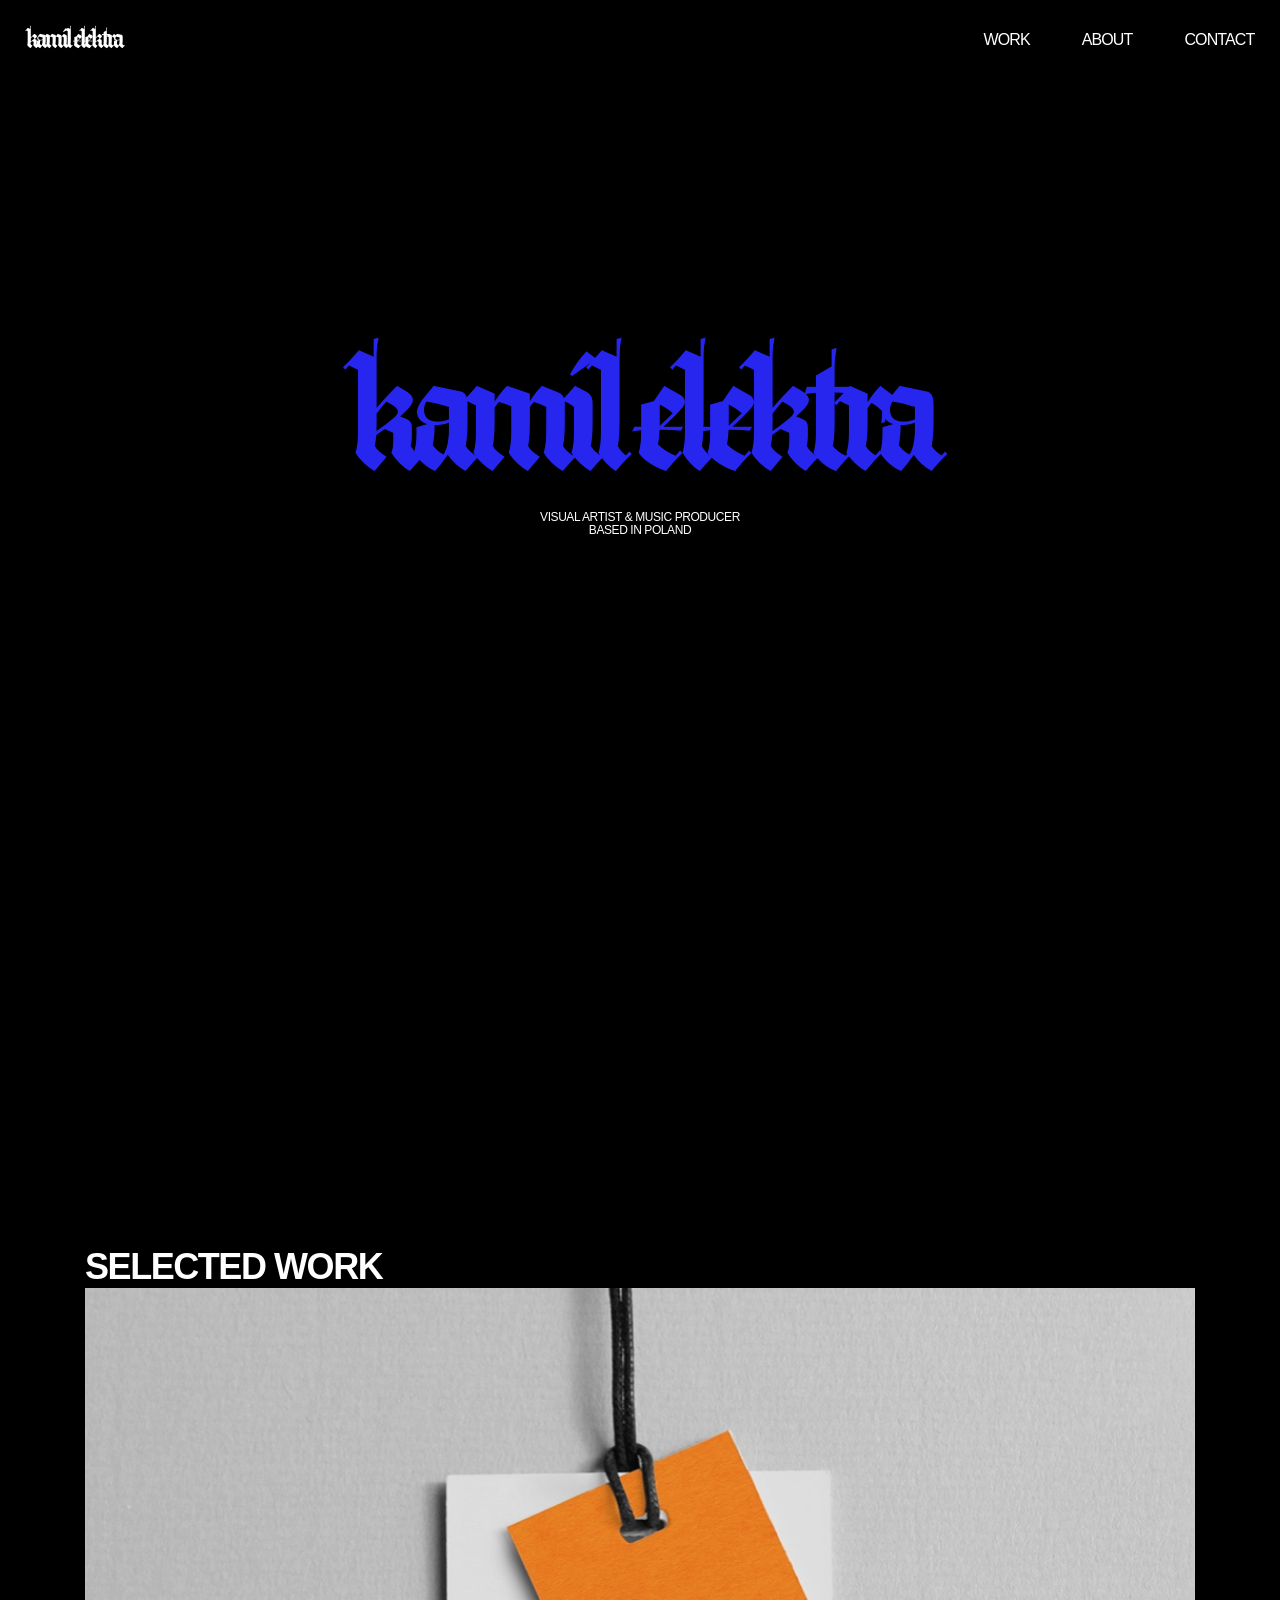
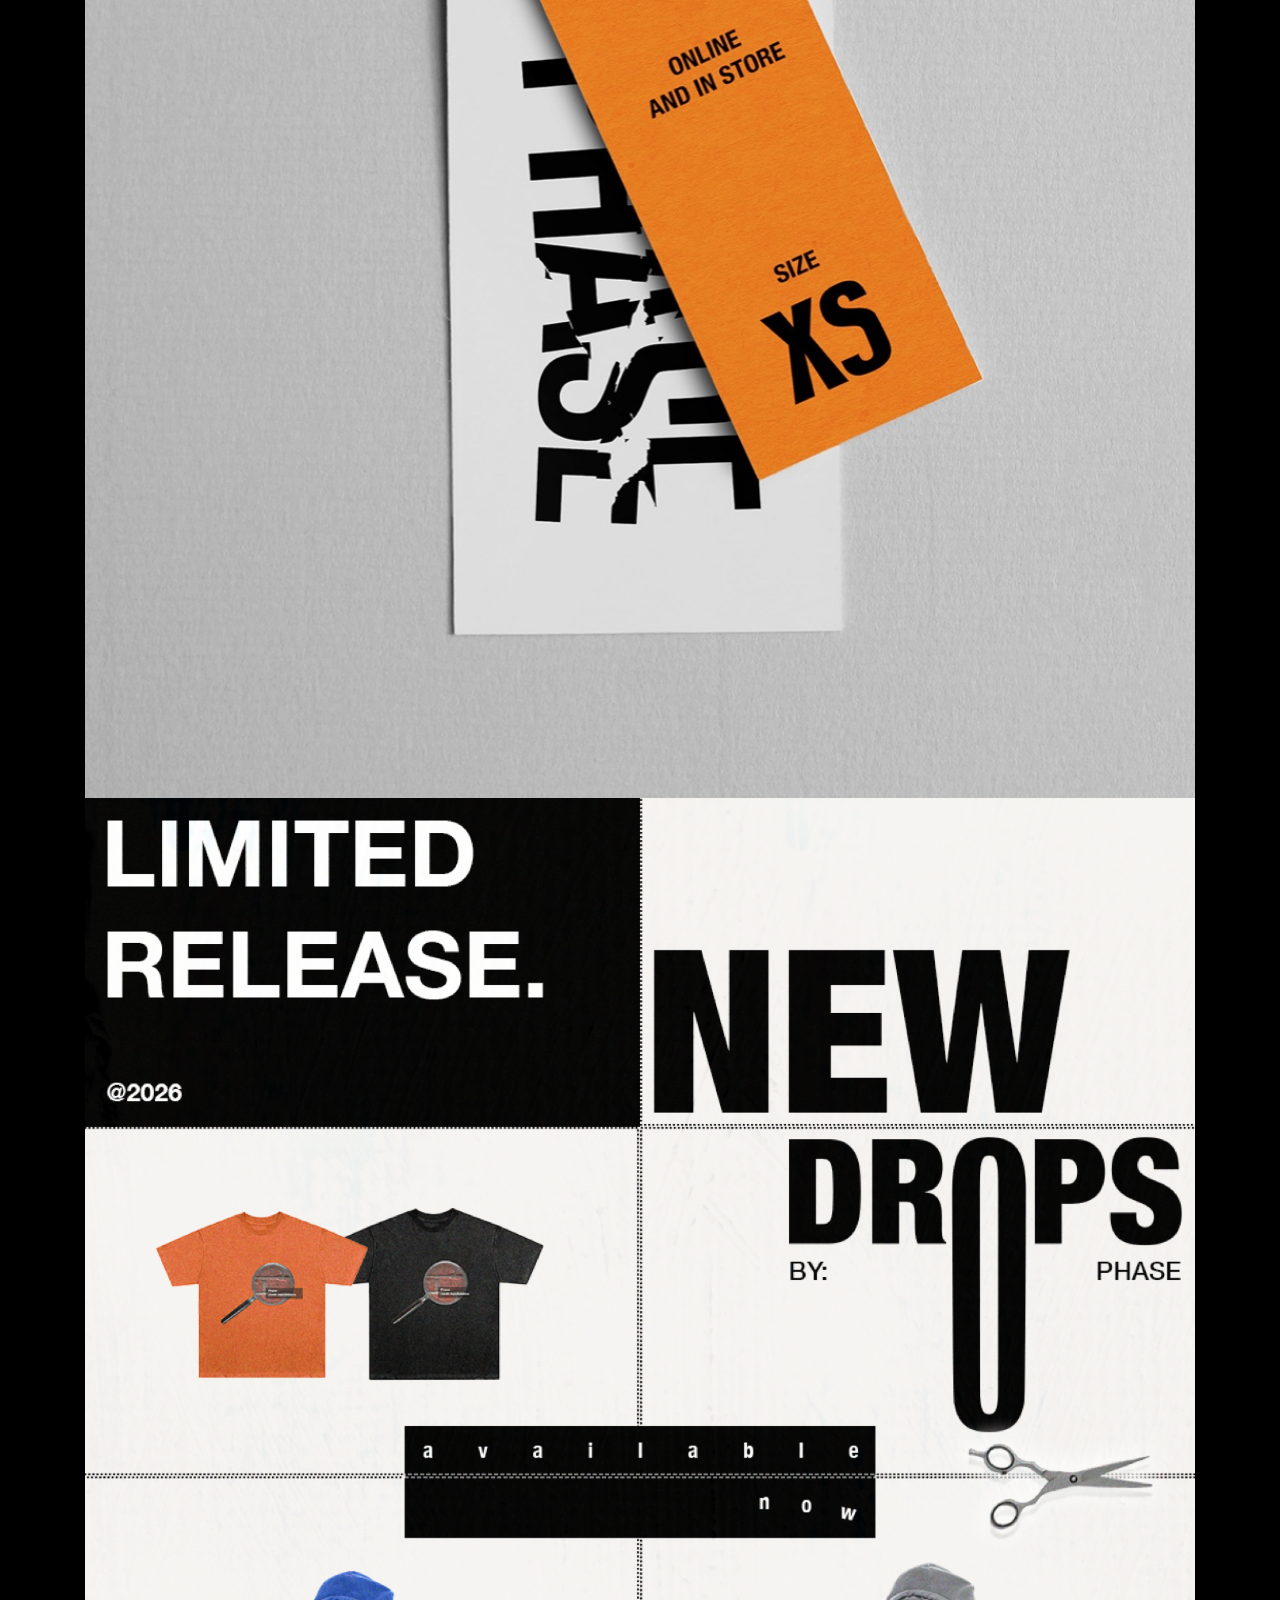
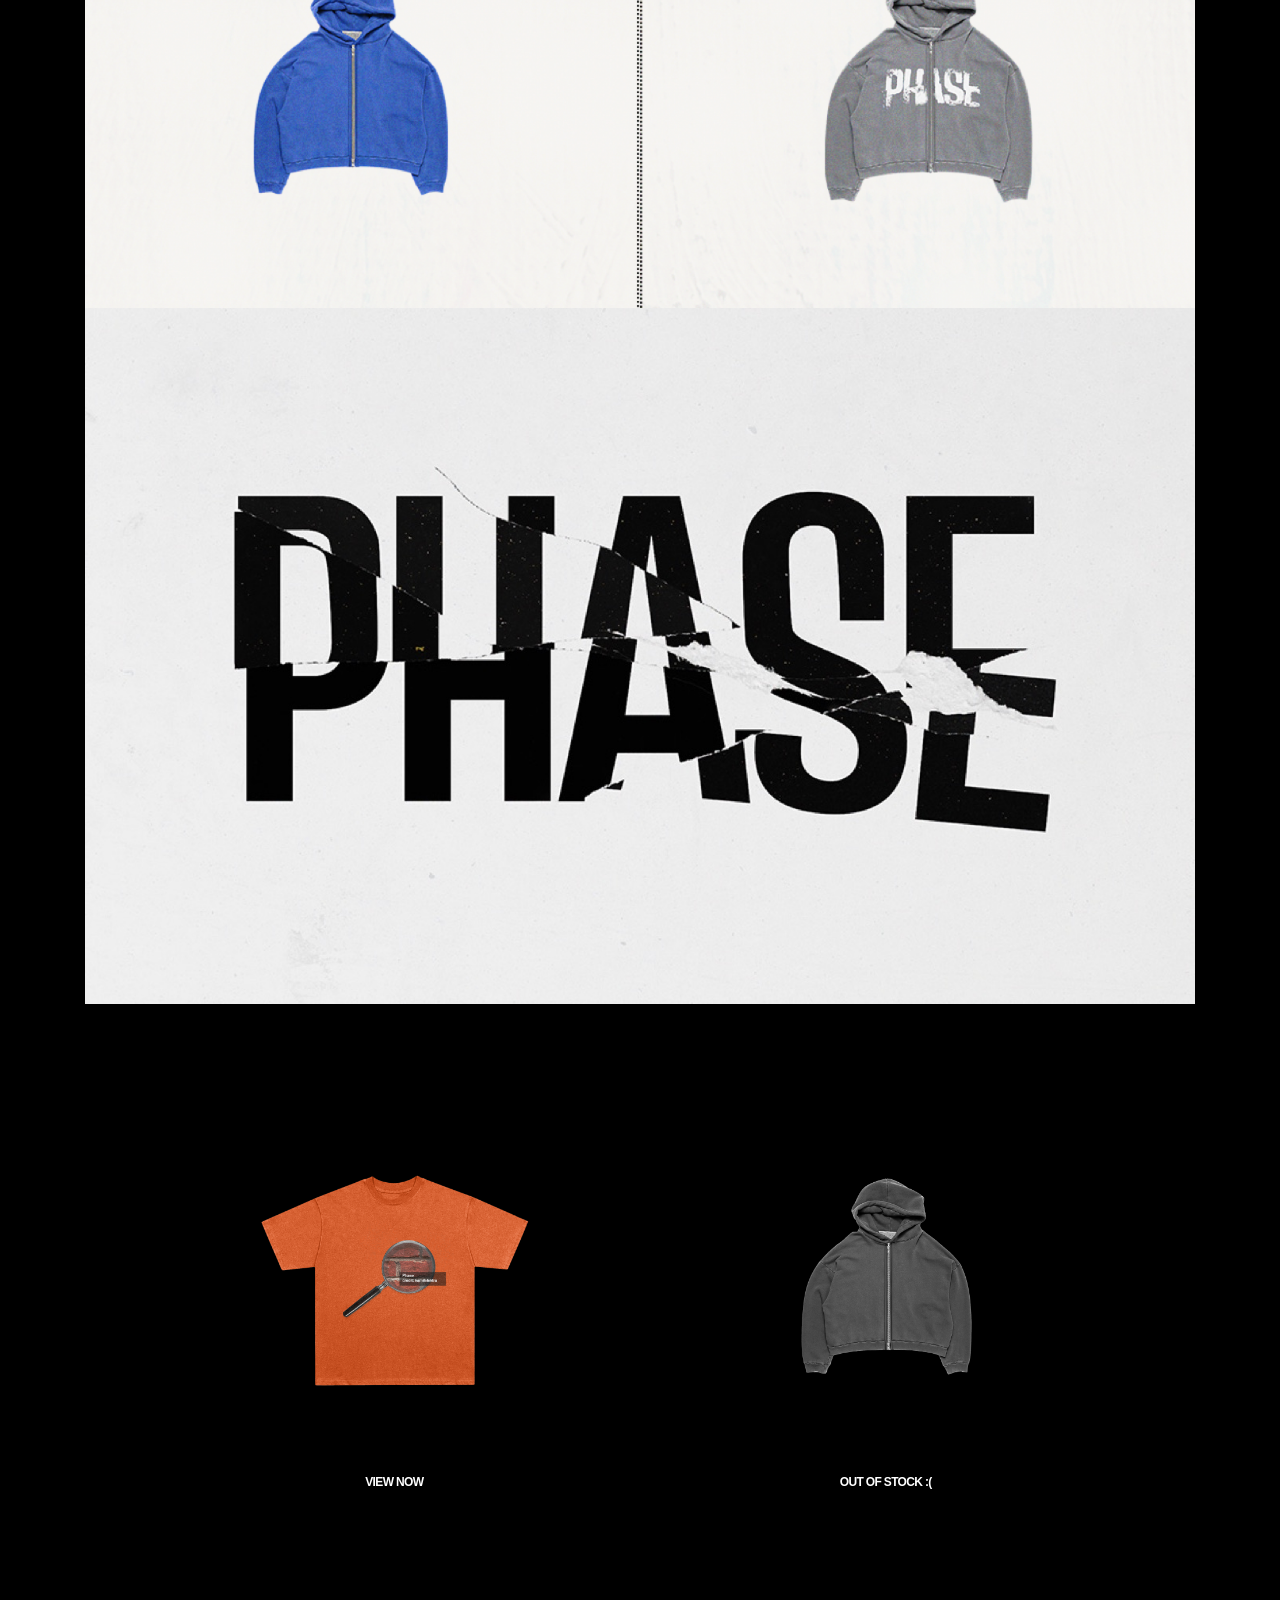
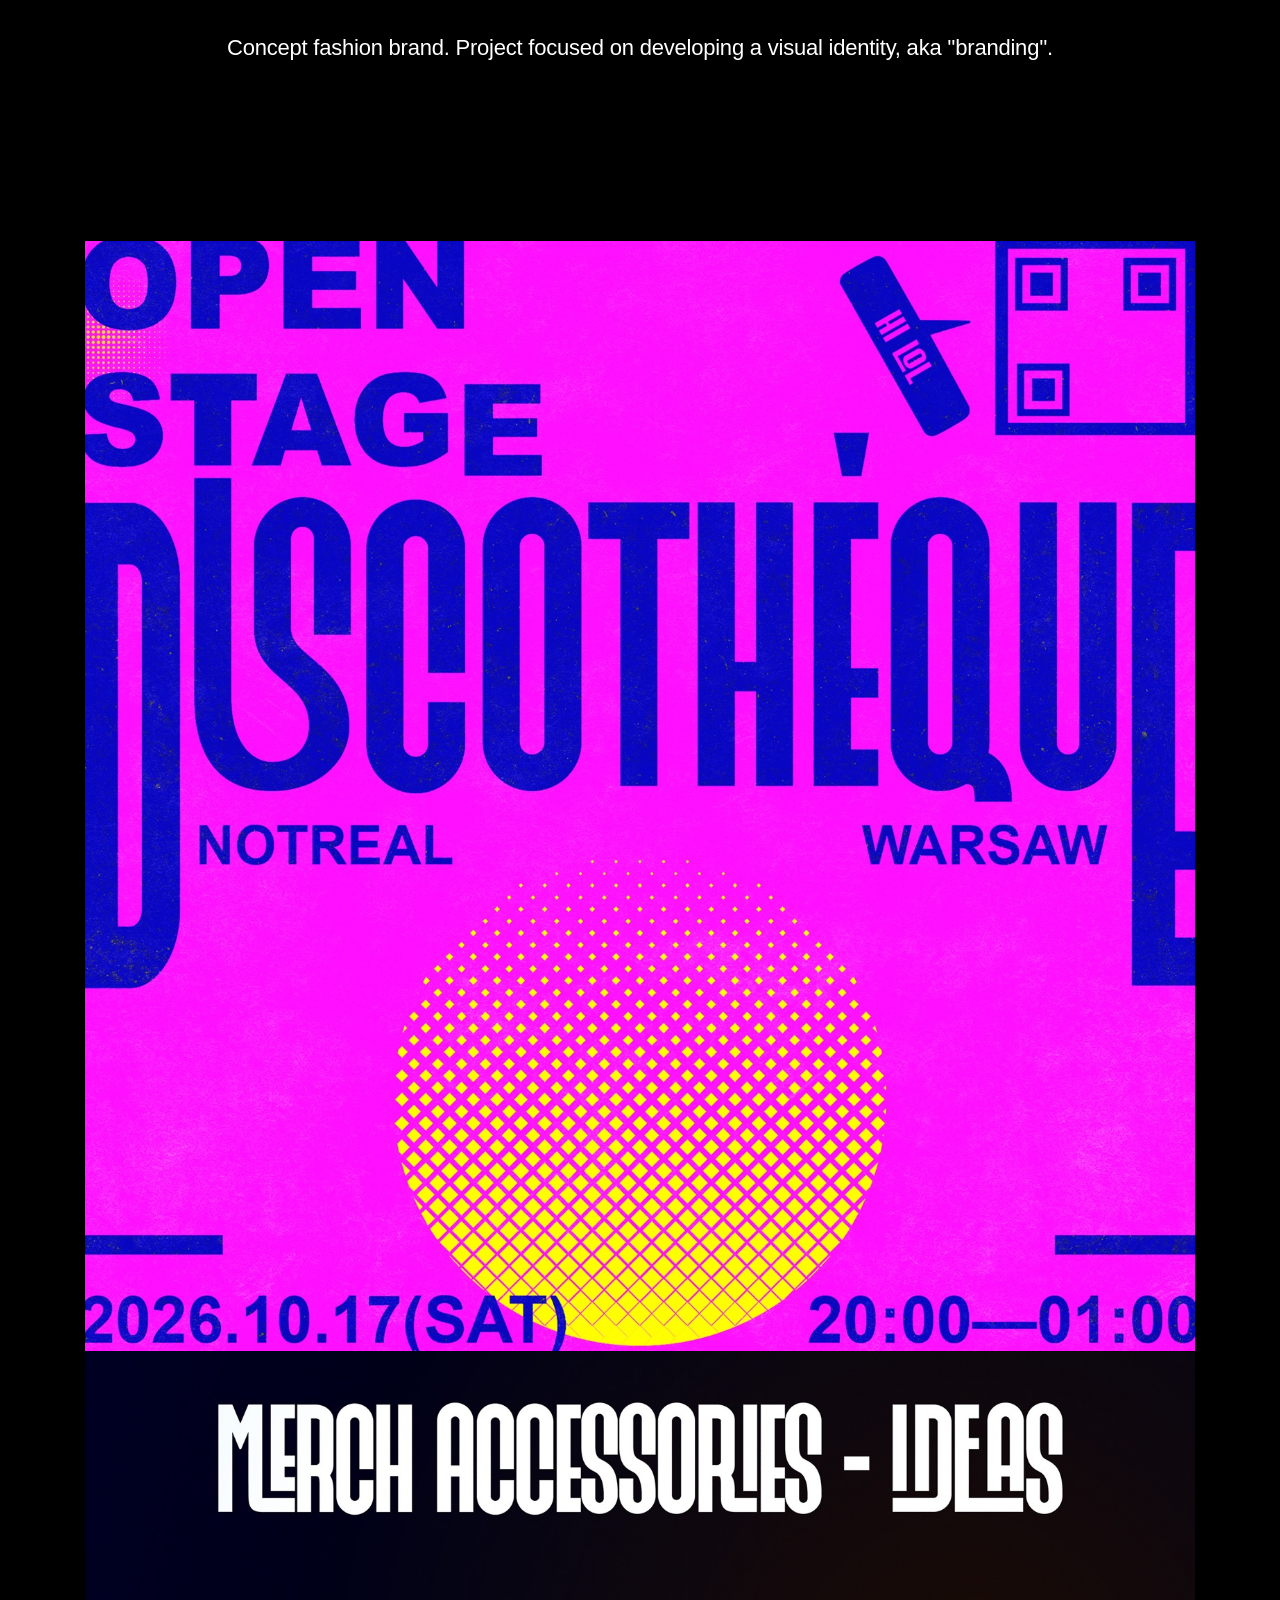
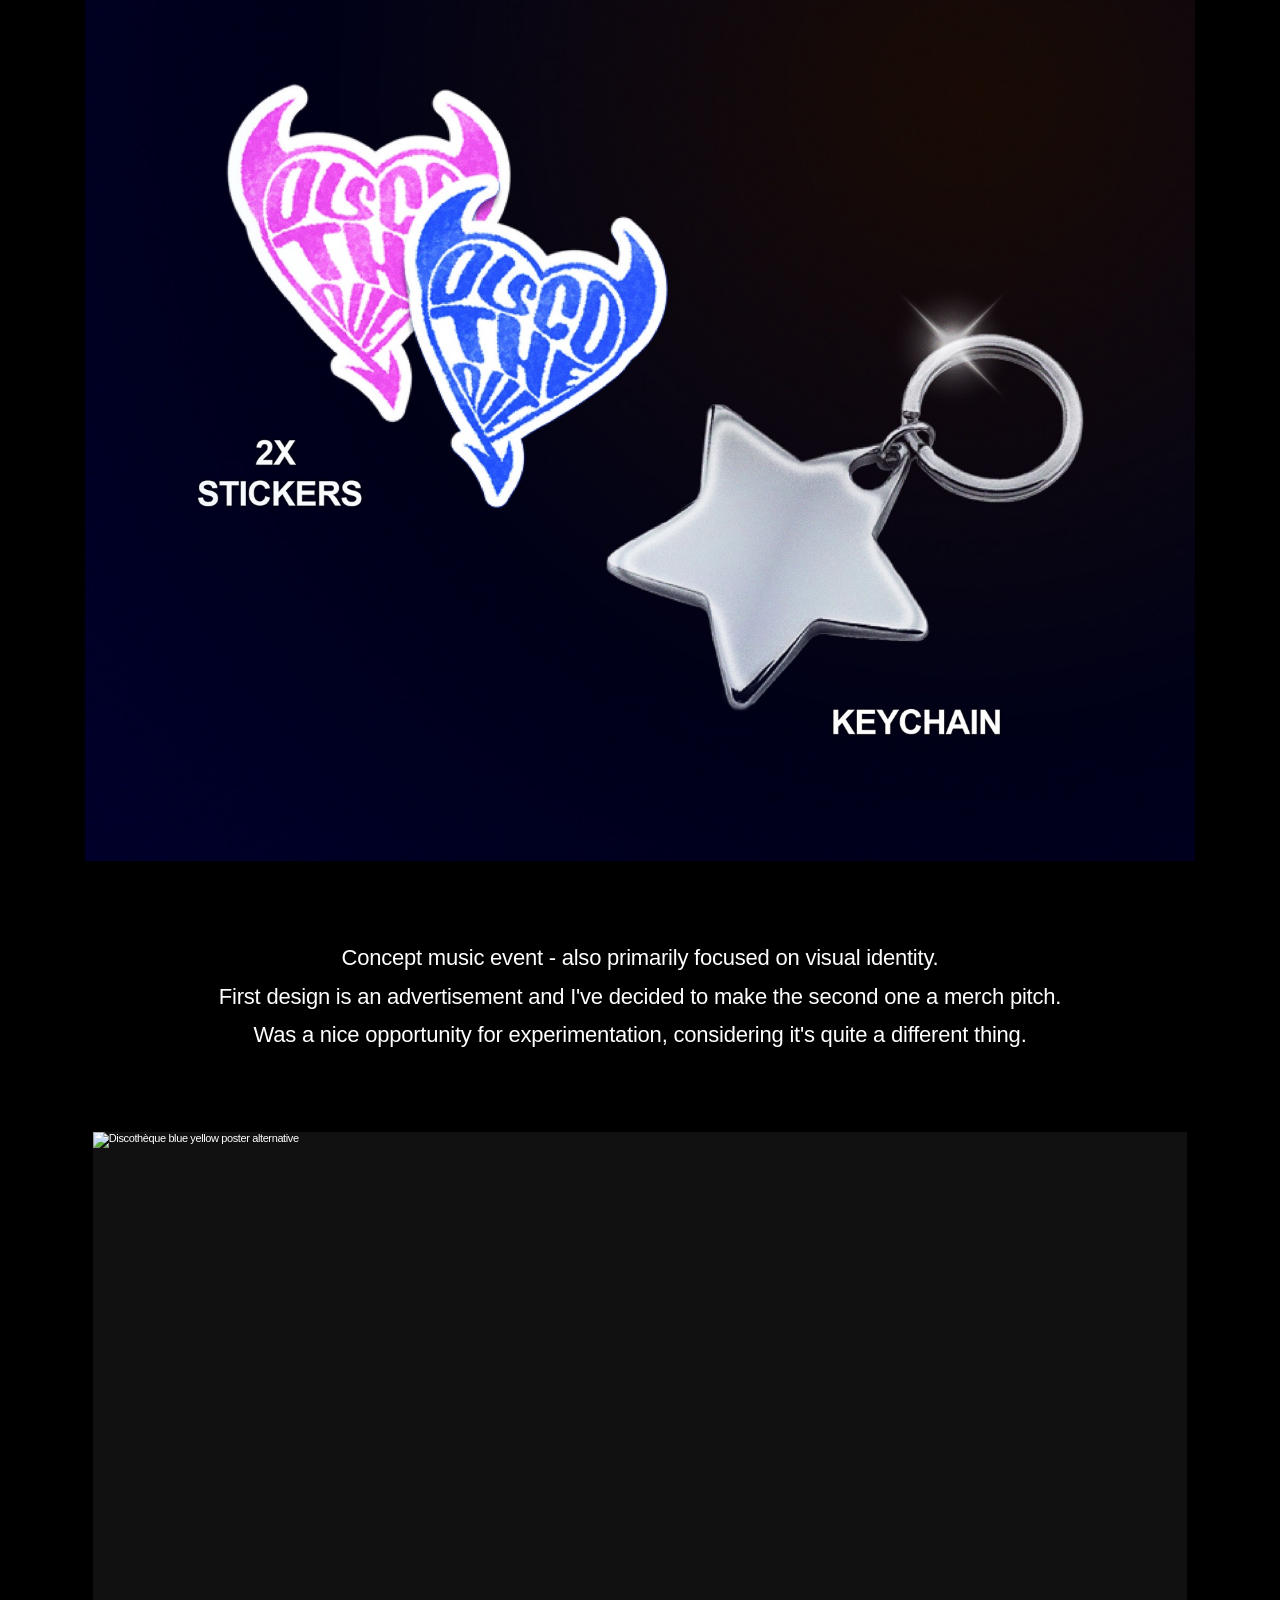
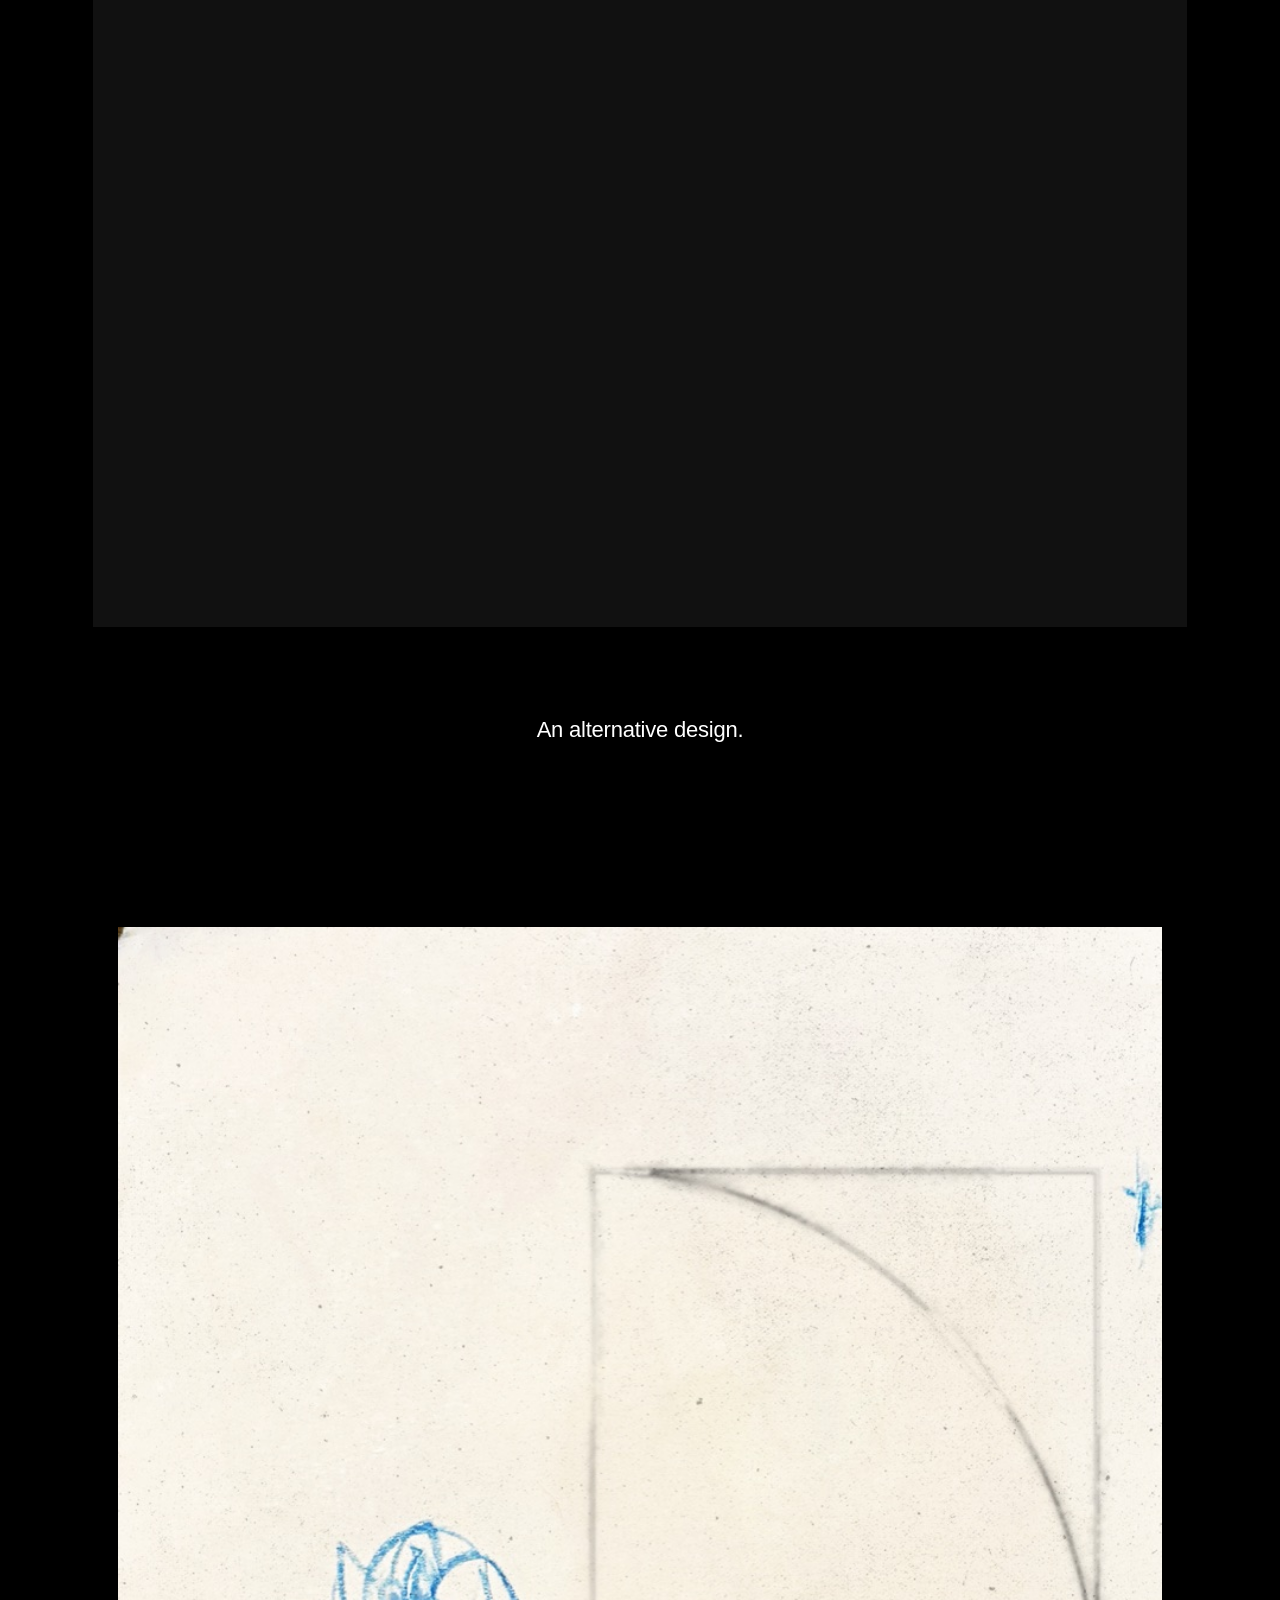
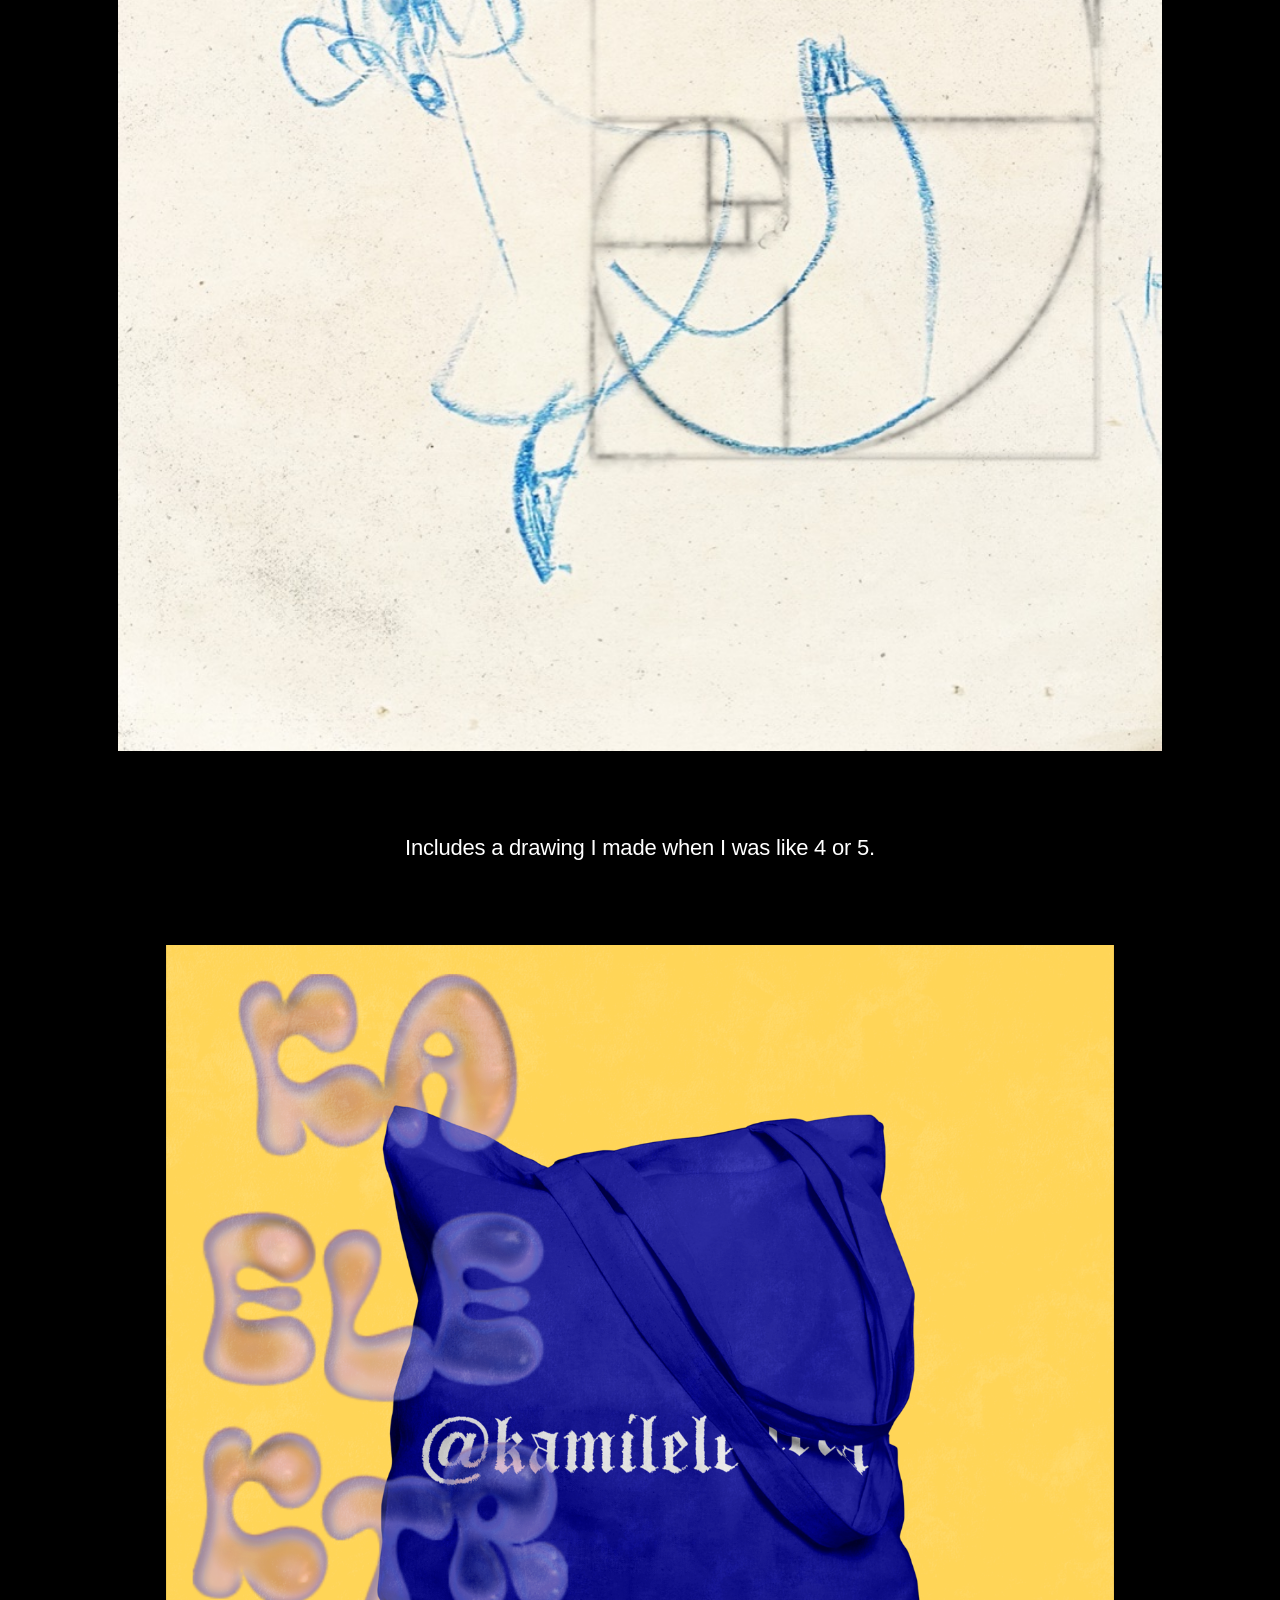
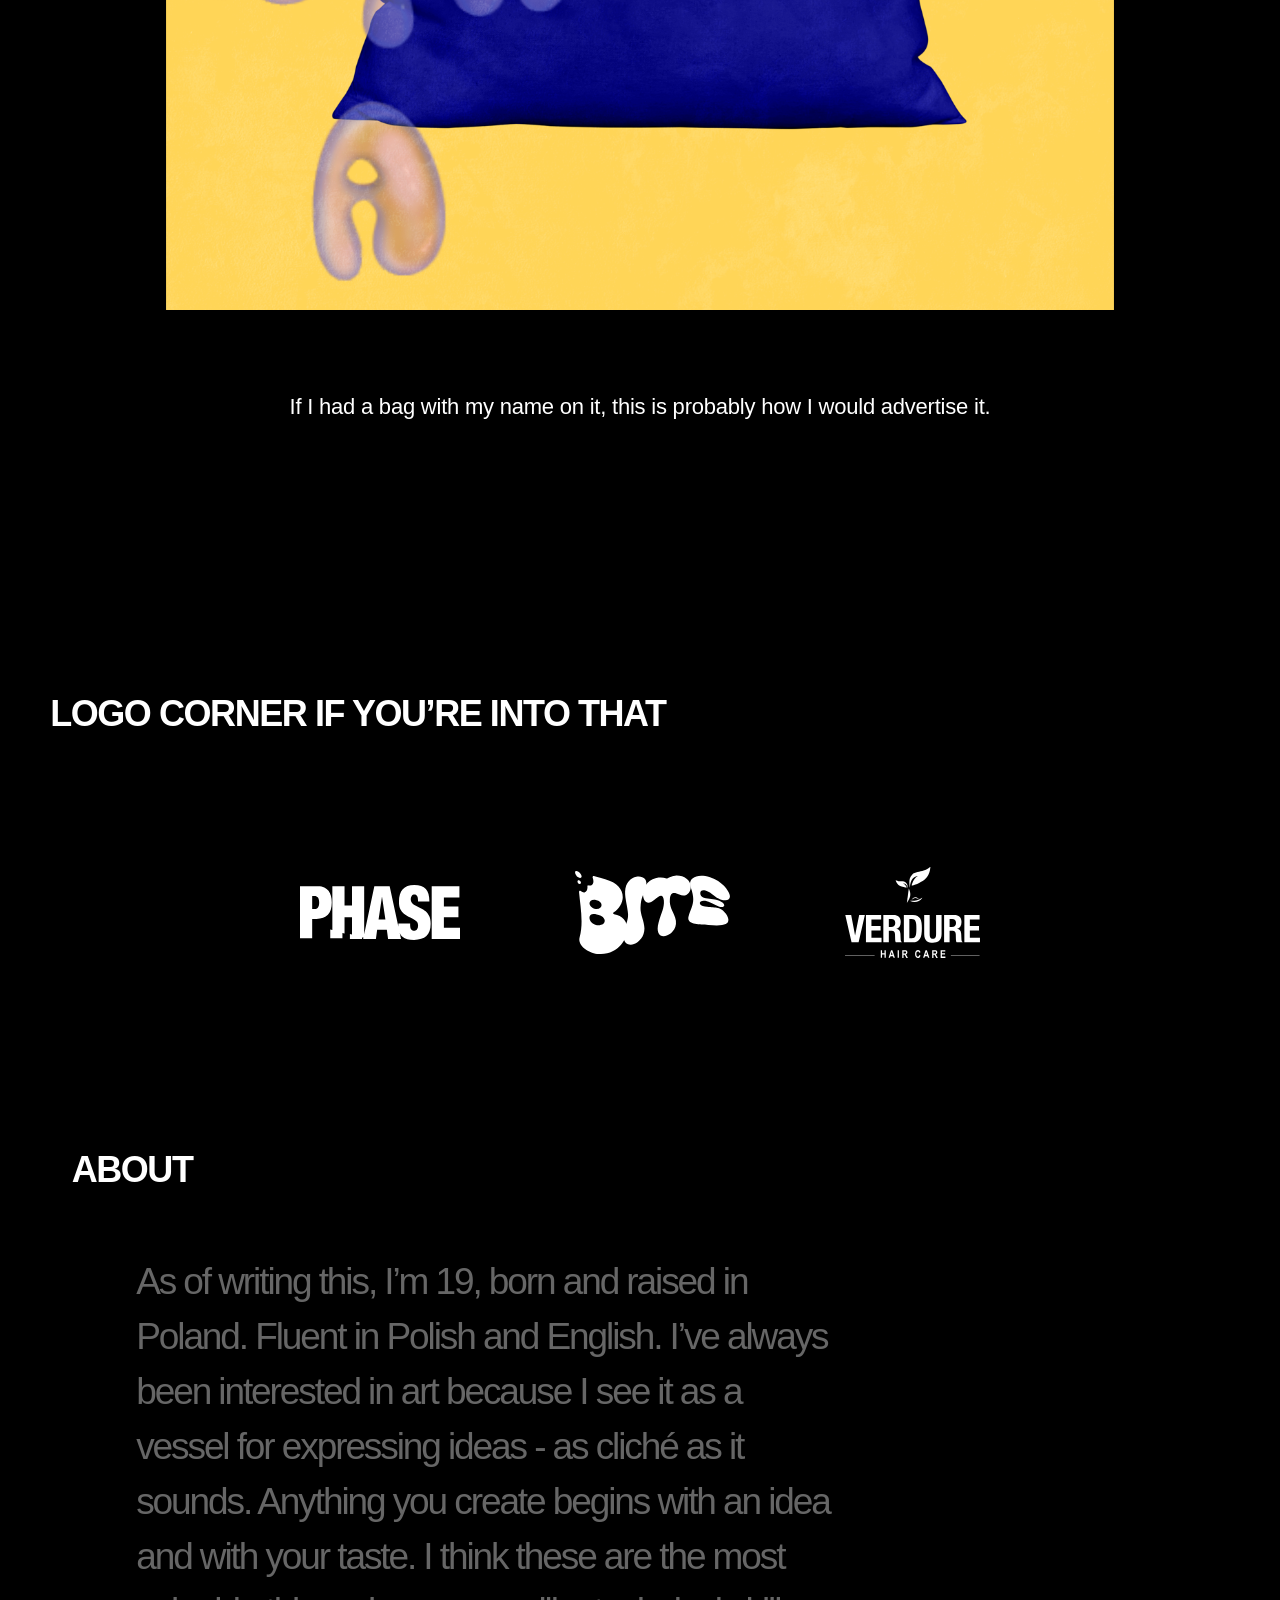
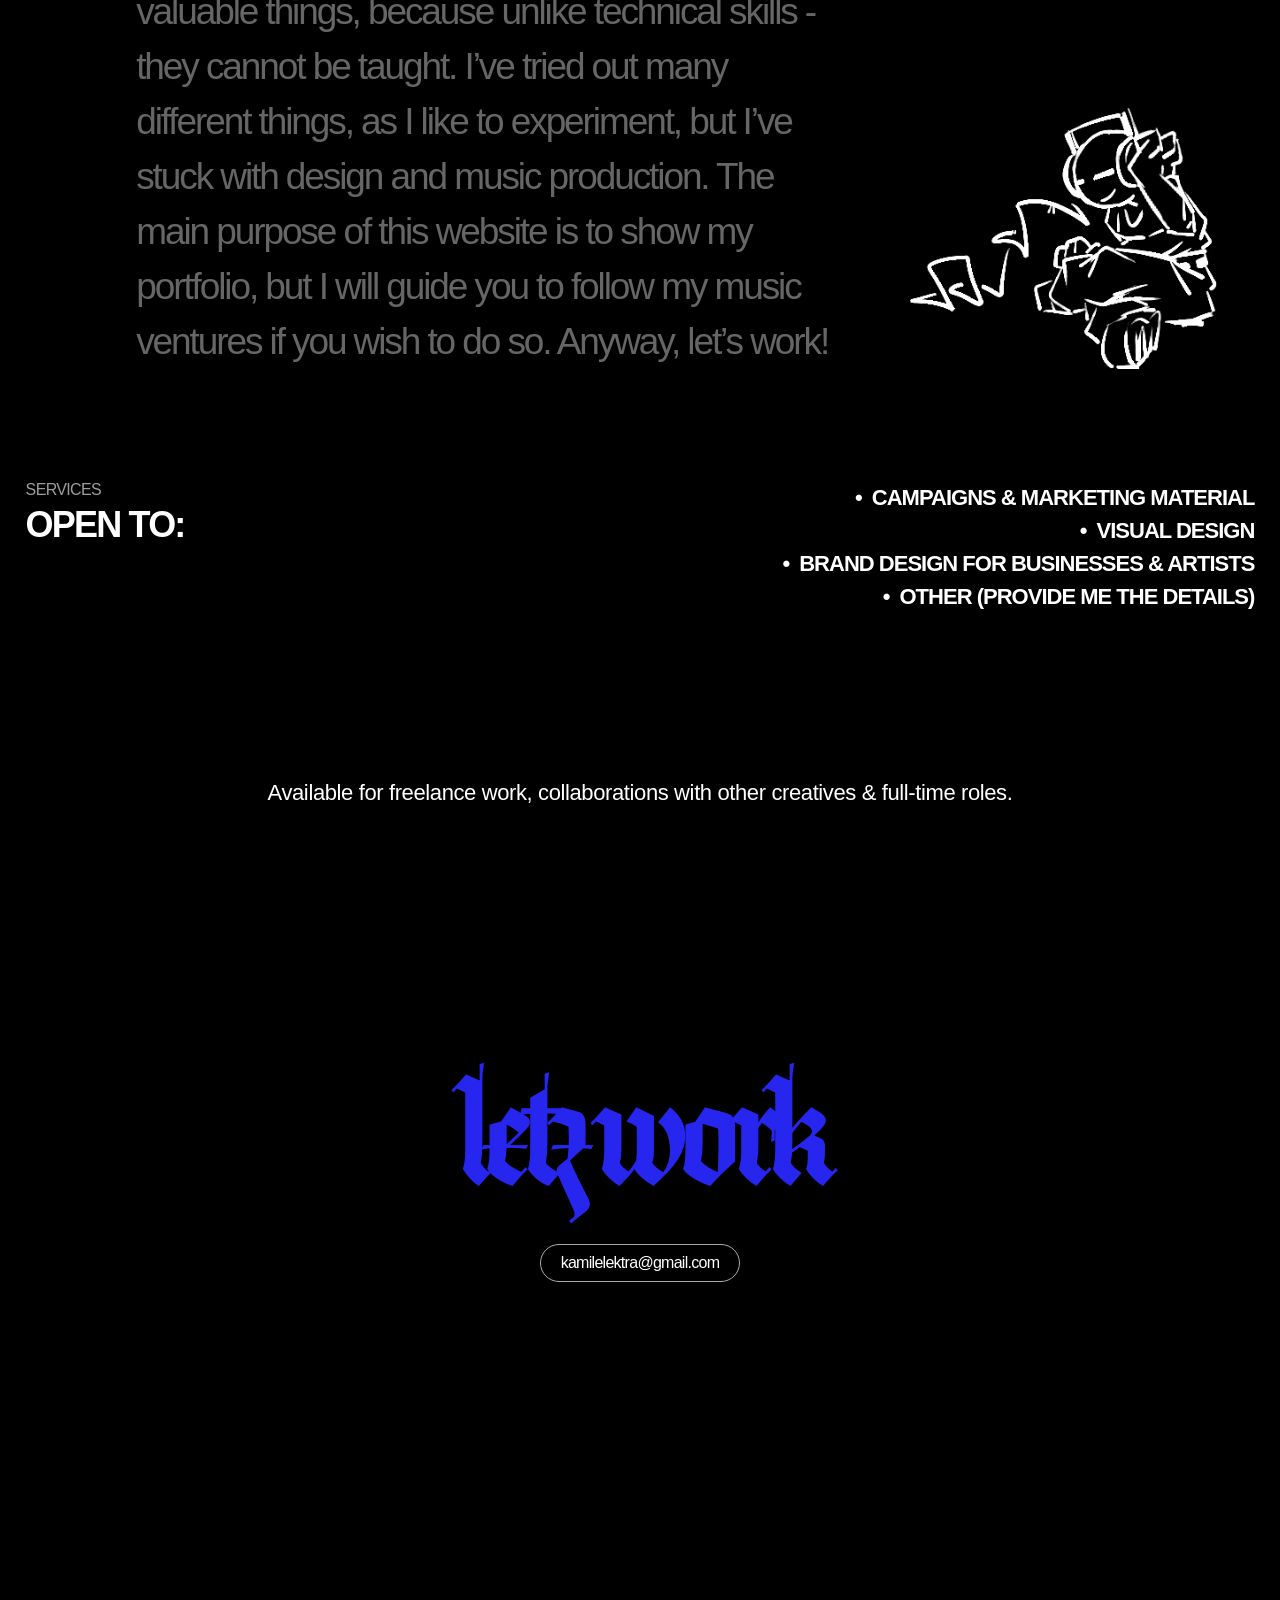
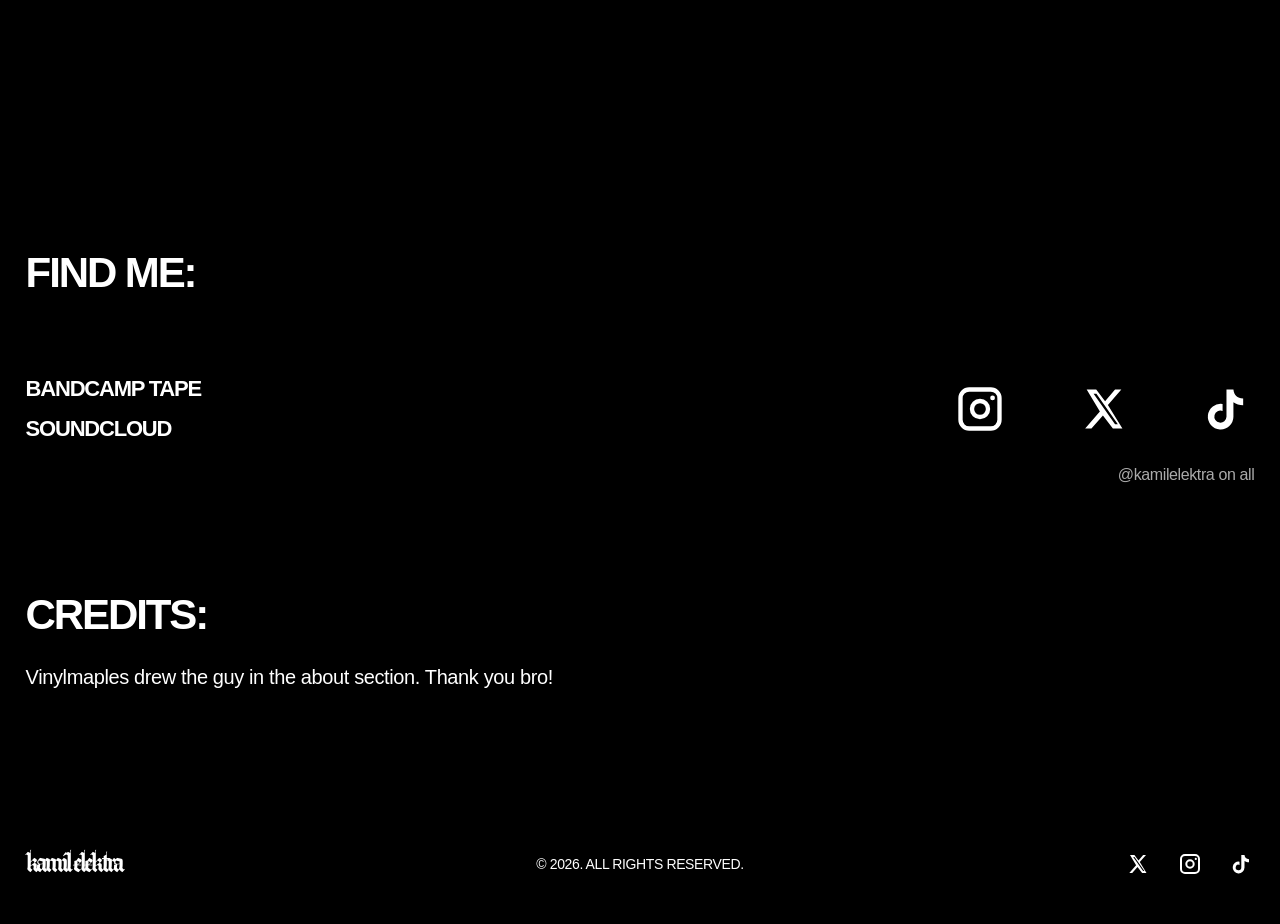
==== index.html @ 17128c65 "Add files via upload" ====
<!doctype html>
<html lang="en">
  <head>
    <meta charset="UTF-8" />
    <meta name="viewport" content="width=device-width, initial-scale=1.0" />
    <meta name="description" content="Portfolio 2026" />
    <title>kamil elektra</title>
    <link rel="stylesheet" href="styles.css" />
    <link rel="stylesheet" href="about-animation.css" />
    <link rel="stylesheet" href="service-navigation.css" />
    <link rel="stylesheet" href="interactions.css" />
  </head>
  <body>
    <header class="site-nav" aria-label="Main navigation">
      <a class="wordmark" href="#top">kamil elektra</a>
      <nav>
        <a href="#work">WORK</a>
        <a href="#about">ABOUT</a>
        <a href="#contact">CONTACT</a>
      </nav>
    </header>

    <main id="top">
      <section class="hero" aria-label="Introduction">
        <div class="hero-trail" aria-hidden="true"></div>
        <div class="hero-copy">
          <h1>kamil elektra</h1>
          <p>VISUAL ARTIST &amp; MUSIC PRODUCER<br />BASED IN POLAND</p>
        </div>
      </section>

      <section class="works section" id="work">
        <div class="section-heading"><h2>SELECTED WORK</h2></div>

        <article class="project project-phase">
          <div class="work-stream">
            <div class="work-art square"><img src="public/assets/images/phase-tag.jpg" alt="Phase clothing tag design" /></div>
            <div class="work-art square"><img src="public/assets/images/phase-ad.png" alt="Phase new drops campaign design" /></div>
            <div class="work-art phase-mark"><img src="public/assets/images/phase-logo.jpg" alt="Phase logo treatment" /></div>
          </div>
          <div class="merch-grid">
            <button class="garment shirt" type="button" aria-label="Open T-shirt photo preview"><img src="public/assets/images/phase-shirt.png" alt="Orange Phase T-shirt" /><span>VIEW NOW</span></button>
            <figure class="garment hoodie"><img src="public/assets/images/phase-hoodie.png" alt="Desaturated blue Phase hoodie" /><figcaption>OUT OF STOCK :(</figcaption></figure>
          </div>
          <p class="work-copy phase-copy">Concept fashion brand. Project focused on developing a visual identity, aka ''branding''.</p>
        </article>

        <article class="project project-discotheque">
          <div class="work-stream">
            <div class="work-art square disco-first"><img src="public/assets/images/disotheque-poster.jpg" alt="Discothèque open stage poster" /></div>
            <div class="work-art square"><img src="public/assets/images/disotheque-merch.jpg" alt="Discothèque merch accessories poster" /></div>
          </div>
          <div class="work-copy disco-copy"><p>Concept music event - also primarily focused on visual identity.</p><p>First design is an advertisement and I've decided to make the second one a merch pitch.</p><p>Was a nice opportunity for experimentation, considering it's quite a different thing.</p></div>
          <div class="work-art square work-stream"><img src="public/assets/images/disotheque-alt.png" alt="Discothèque blue yellow poster alternative" /></div>
        </article>

        <article class="project project-other">
          <p class="work-copy other-copy">An alternative design.</p>
          <div class="work-art drawing"><img src="public/assets/images/drawing.jpg" alt="Childhood drawing design" /></div>
          <p class="work-copy other-copy">Includes a drawing I made when I was like 4 or 5.</p>
          <div class="work-art bag"><img src="public/assets/images/bag.png" alt="Blue Kamil Elektra tote bag design" /></div>
          <p class="work-copy other-copy">If I had a bag with my name on it, this is probably how I would advertise it.</p>
        </article>
      </section>

      <section class="logo-section section" aria-labelledby="logo-title">
        <div class="section-heading"><h2 id="logo-title">LOGO CORNER IF YOU’RE INTO THAT</h2></div>
        <div class="logos">
          <img src="public/assets/images/logoAsset 1.svg" alt="Phase logo" />
          <img src="public/assets/images/logo 3Asset 1.svg" alt="Illustrated logo" />
          <img src="public/assets/images/logo1Asset 2.svg" alt="Visual identity logo" />
        </div>
      </section>

      <section id="about" class="about section">
        <div class="section-heading"><h2>ABOUT</h2></div>
        <div class="about-layout">
          <div class="about-text">
            <p>As of writing this, I’m 19, born and raised in Poland. Fluent in Polish and English. I’ve always been interested in art because I see it as a vessel for expressing ideas - as cliché as it sounds. Anything you create begins with an idea and with your taste. I think these are the most valuable things, because unlike technical skills - they cannot be taught. I’ve tried out many different things, as I like to experiment, but I’ve stuck with design and music production. The main purpose of this website is to show my portfolio, but I will guide you to follow my music ventures if you wish to do so. Anyway, let’s work!</p>
          </div>
          <div class="about-aside">
            <img class="guy" src="public/assets/images/guy.png" alt="Illustration by Vinylmaples" />
          </div>
        </div>
        <div class="services">
          <div class="services-title"><span>SERVICES</span><h3>OPEN TO:</h3></div>
          <div class="services-detail"><ul><li>CAMPAIGNS &amp; MARKETING MATERIAL</li><li>VISUAL DESIGN</li><li>BRAND DESIGN FOR BUSINESSES &amp; ARTISTS</li><li>OTHER (PROVIDE ME THE DETAILS)</li></ul></div>
          <p class="availability">Available for freelance work, collaborations with other creatives &amp; full-time roles.</p>
        </div>
      </section>

      <section id="contact" class="contact section">
        <h2>letz work</h2>
        <div class="email-wrap"><span class="email" contenteditable="true" spellcheck="false" role="button" tabindex="0" aria-label="Copy email address">kamilelektra@gmail.com</span><span class="copy-status" aria-live="polite"></span></div>
        <video class="contact-phone" autoplay muted loop playsinline preload="metadata" disablepictureinpicture disableremoteplayback controlslist="nodownload nofullscreen noremoteplayback" tabindex="-1" aria-label="Flip phone animation"><source src="public/assets/images/flip-phone.mp4" type="video/mp4" /></video>
        <div class="find-me">
          <h3>FIND ME:</h3>
          <div class="find-me-row">
            <div class="find-links"><a href="https://kamilelektraaletobeaty.bandcamp.com/album/beat-tape" target="_blank" rel="noreferrer">BANDCAMP TAPE</a><a href="https://soundcloud.com/kamilelektra" target="_blank" rel="noreferrer">SOUNDCLOUD</a></div>
            <div class="find-socials" aria-label="Social links">
              <a href="https://www.instagram.com/kamilelektra/" target="_blank" rel="noreferrer" aria-label="Instagram"><svg viewBox="0 0 24 24" aria-hidden="true"><path d="M7 2h10a5 5 0 0 1 5 5v10a5 5 0 0 1-5 5H7a5 5 0 0 1-5-5V7a5 5 0 0 1 5-5Zm0 2a3 3 0 0 0-3 3v10a3 3 0 0 0 3 3h10a3 3 0 0 0 3-3V7a3 3 0 0 0-3-3H7Zm5 3.3A4.7 4.7 0 1 1 7.3 12 4.7 4.7 0 0 1 12 7.3Zm0 2A2.7 2.7 0 1 0 14.7 12 2.7 2.7 0 0 0 12 9.3ZM17.8 5.8a1.1 1.1 0 1 1-1.1 1.1 1.1 1.1 0 0 1 1.1-1.1Z"/></svg></a>
              <a href="https://x.com/kamilelektra" target="_blank" rel="noreferrer" aria-label="X"><svg viewBox="0 0 24 24" aria-hidden="true"><path d="M4 3h4.4l4.1 5.4L17.1 3H20l-6.2 7.1L20.5 21h-4.4L11.5 15 6.2 21H3.3l6.8-7.8L4 3Zm3.2 2 9.9 14h1.3L8.5 5H7.2Z"/></svg></a>
              <a href="https://www.tiktok.com/@kamilelektra" target="_blank" rel="noreferrer" aria-label="TikTok"><svg viewBox="0 0 24 24" aria-hidden="true"><path d="M14.5 3c.3 2.5 1.7 4 4.5 4.2v3.1c-1.7 0-3.2-.5-4.5-1.4v6.7a5.9 5.9 0 1 1-5-5.9v3.2a2.8 2.8 0 1 0 1.8 2.7V3h3.2Z"/></svg></a>
            </div>
          </div>
          <p>@kamilelektra on all</p>
        </div>
        <div class="credits"><h3>CREDITS:</h3><p>Vinylmaples drew the guy in the about section. Thank you bro!</p></div>
      </section>
    </main>

    <footer><a class="wordmark" href="#top">kamil elektra</a><span>© 2026. ALL RIGHTS RESERVED.</span><div class="socials" aria-label="Social links"><a href="https://x.com/kamilelektra" target="_blank" rel="noreferrer" aria-label="X"><svg viewBox="0 0 24 24" aria-hidden="true"><path d="M4 3h4.4l4.1 5.4L17.1 3H20l-6.2 7.1L20.5 21h-4.4L11.5 15 6.2 21H3.3l6.8-7.8L4 3Zm3.2 2 9.9 14h1.3L8.5 5H7.2Z"/></svg></a><a href="https://www.instagram.com/kamilelektra/" target="_blank" rel="noreferrer" aria-label="Instagram"><svg viewBox="0 0 24 24" aria-hidden="true"><path d="M7 2h10a5 5 0 0 1 5 5v10a5 5 0 0 1-5 5H7a5 5 0 0 1-5-5V7a5 5 0 0 1 5-5Zm0 2a3 3 0 0 0-3 3v10a3 3 0 0 0 3 3h10a3 3 0 0 0 3-3V7a3 3 0 0 0-3-3H7Zm5 3.3A4.7 4.7 0 1 1 7.3 12 4.7 4.7 0 0 1 12 7.3Zm0 2A2.7 2.7 0 1 0 14.7 12 2.7 2.7 0 0 0 12 9.3ZM17.8 5.8a1.1 1.1 0 1 1-1.1 1.1 1.1 1.1 0 0 1 1.1-1.1Z"/></svg></a><a href="https://www.tiktok.com/@kamilelektra" target="_blank" rel="noreferrer" aria-label="TikTok"><svg viewBox="0 0 24 24" aria-hidden="true"><path d="M14.5 3c.3 2.5 1.7 4 4.5 4.2v3.1c-1.7 0-3.2-.5-4.5-1.4v6.7a5.9 5.9 0 1 1-5-5.9v3.2a2.8 2.8 0 1 0 1.8 2.7V3h3.2Z"/></svg></a></div></footer>

    <dialog class="image-modal" aria-label="T-shirt photo preview"><button class="modal-close" type="button" aria-label="Close preview">×</button><img src="public/assets/images/phase-shirt.png" alt="Orange Phase T-shirt preview" /></dialog>
    <script src="script.js"></script>
  </body>
</html>
---- styles.css ----
@font-face { font-family: Aktura; src: url("public/assets/fonts/Aktura-Regular.woff2") format("woff2"); font-display: swap; }
@font-face { font-family: Switzer; src: url("https://framerusercontent.com/third-party-assets/fontshare/wf/BLNB4FAQFNK56DWWNF7PMGTCOTZHOEII/ST3WKSSDMBK2MIQQO3MAVYWLF4FTOLFV/6IN5WOLRCYP4G4MOCOHOMXNON6Q7MDAR.woff2") format("woff2"); font-display: swap; font-style: normal; font-weight: 400; }
:root { --blue:#2626ef; --type-heading:36px; --type-label:12px; --type-body:14px; --type-caption:11px; --type-description:22px; --caption-gap:84px; }
* { box-sizing:border-box; }
html { scroll-behavior:smooth; background:#000; }
body { margin:0; background:#000; color:#fff; font-family:Arial, Helvetica, sans-serif; font-size:var(--type-caption); letter-spacing:-.035em; }
a { color:inherit; text-decoration:none; }
img,video { display:block; max-width:100%; }
.wordmark,.hero h1,.contact h2 { font-family:Aktura, Georgia, serif; font-weight:400; letter-spacing:-.06em; }
.site-nav { position:fixed; z-index:20; inset:0 0 auto; height:80px; padding:0 2vw; display:flex; align-items:center; justify-content:space-between; color:#fff; mix-blend-mode:difference; opacity:0; transform:translateY(-90px); transition:opacity .62s cubic-bezier(.22,1,.36,1), transform .78s cubic-bezier(.22,1,.36,1); }
.site-nav.is-hidden { opacity:0; transform:translateY(-18px); pointer-events:none; }
.page-ready .site-nav { opacity:1; transform:none; transition-delay:1s; }
.wordmark { font-size:28px; white-space:nowrap; }
.site-nav nav { display:flex; gap:52px; font-size:16px; font-weight:500; letter-spacing:-.055em; }
.site-nav a { transition:opacity .18s ease; }.site-nav a:hover { opacity:.55; }
.hero { min-height:100svh; position:relative; isolation:isolate; display:grid; place-items:center; overflow:visible; }
.hero-copy { position:relative; z-index:2; text-align:center; pointer-events:none; }
.hero h1 { margin:0; color:var(--blue); font-size:clamp(86px,13vw,200px); line-height:.76; opacity:0; transform:translateY(72px); transition:opacity .62s cubic-bezier(.22,1,.36,1), transform .8s cubic-bezier(.22,1,.36,1); }
.hero p { margin:22px 0 0; font-size:var(--type-label); font-weight:500; line-height:1.08; letter-spacing:-.035em; opacity:0; transform:translateY(72px); transition:opacity .62s cubic-bezier(.22,1,.36,1), transform .8s cubic-bezier(.22,1,.36,1); }
.page-ready .hero h1 { opacity:1; transform:none; transition-delay:1s; }.page-ready .hero p { opacity:1; transform:none; transition-delay:1.1s; }
.hero-trail { position:absolute; inset:0; overflow:visible; pointer-events:none; z-index:1; }
.trail-piece { position:absolute; width:clamp(94px,12.2vw,180px); transform:translate(-50%,-50%) rotate(var(--r)) scale(.76); opacity:0; animation:trail-in .28s cubic-bezier(.16,1,.3,1) forwards, trail-out .5s 1.42s ease-in forwards; will-change:transform,opacity; }
@keyframes trail-in { 0% { opacity:0; transform:translate(-50%,-50%) translate(var(--offset-x),var(--offset-y)) rotate(var(--r)) scale(.76); } 68% { opacity:.93; transform:translate(-50%,-50%) rotate(var(--r)) scale(1.025); } 100% { opacity:.93; transform:translate(-50%,-50%) rotate(var(--r)) scale(1); } }
@keyframes trail-out { to { opacity:0; transform:translate(-50%,-50%) translate(var(--drift-x),var(--drift-y)) rotate(var(--r)) scale(.9); } }
.section { width:min(93.75vw,1200px); margin:0 auto; }
.works { padding:clamp(255px,48vh,345px) 0 0; }
.section-heading { width:92.5%; margin:0 auto; }.section-heading h2 { margin:0; font-size:var(--type-heading); font-weight:700; line-height:1.2; letter-spacing:-.04em; }
.project { margin:0 0 180px; }
.work-stream { width:92.5%; margin:0 auto; }
.work-art { width:100%; position:relative; overflow:hidden; background:#111; }.work-art.work-stream { width:91.2%; margin:0 auto; }
.work-art img { width:100%; height:100%; object-fit:cover; }
.work-art.square { aspect-ratio:1; }
.phase-mark { aspect-ratio:1.595; }
.merch-grid { width:70%; margin:102px auto 0; display:grid; grid-template-columns:1fr 1fr; align-items:start; gap:17%; }
.garment { border:0; background:transparent; color:#fff; padding:0; margin:0; display:flex; flex-direction:column; align-items:center; font:inherit; cursor:default; }
.shirt { cursor:zoom-in; }.garment img { width:100%; max-width:365px; }.hoodie img { filter:grayscale(1); }.garment span,.garment figcaption { margin-top:21px; font-size:var(--type-label); line-height:1; font-weight:600; letter-spacing:-.055em; }
.work-copy { color:#fff; font-size:var(--type-description); font-weight:500; line-height:1.2; letter-spacing:-.01em; text-align:center; }.phase-copy { width:min(849px,100%); margin:147px auto var(--caption-gap); }.disco-copy { width:min(861px,100%); margin:var(--caption-gap) auto; }.disco-copy p { margin:0 0 12px; }.other-copy { width:min(850px,100%); margin:var(--caption-gap) auto; }.project-discotheque { margin-bottom:90px; }.project-other > .other-copy:first-child { margin:48px auto 184px; }
.drawing { width:87%; margin:0 auto; aspect-ratio:1125/1534; }.drawing img { object-fit:cover; }.bag { width:79%; margin:0 auto; aspect-ratio:2850/2900; }.bag img { object-fit:cover; }
.reveal { opacity:0; transform:translateY(20px); transition:opacity .52s cubic-bezier(.22,1,.36,1), transform .72s cubic-bezier(.22,1,.36,1); }.reveal.is-visible { opacity:1; transform:none; }
.logo-section { width:96vw; max-width:none; padding:92px 0 190px; }.logo-section .section-heading { width:96%; margin-bottom:132px; }.logo-section .section-heading h2 { font-size:36px; font-weight:700; line-height:1.2; letter-spacing:-.04em; }.logos { display:flex; align-items:center; justify-content:center; gap:clamp(104px,9vw,190px); padding:0; }.logos img { height:auto; object-fit:contain; filter:invert(1); cursor:pointer; transform:translate3d(var(--logo-x,0),var(--logo-y,0)) rotate(var(--logo-r,0)) scale(var(--logo-scale,1)); transition:transform .22s cubic-bezier(.22,1,.36,1); will-change:transform; }.logos img:nth-child(1) { width:160px; }.logos img:nth-child(2) { width:155px; }.logos img:nth-child(3) { width:135px; }
.about,.contact { width:min(96vw,1680px); }.about { padding:0 0 160px; }.about .section-heading { margin-bottom:58px; }.about-layout { min-height:720px; display:grid; grid-template-columns:minmax(0,1fr) clamp(300px,24vw,430px); column-gap:clamp(50px,6vw,120px); align-items:end; padding:0 3% 0 9%; }.about-text { width:100%; max-width:none; color:#666; font-family:Switzer, Arial, Helvetica, sans-serif; font-size:37px; font-weight:400; line-height:55px; letter-spacing:-2.1px; mix-blend-mode:difference; }.about-text p { margin:0; }.about-word { color:var(--about-ink,#666); transition:color .08s linear; }.about-aside { width:100%; align-self:end; opacity:var(--guy-opacity,1); transform:translateY(var(--guy-y,0)); transition:opacity .1s linear, transform .1s linear; will-change:opacity,transform; }.guy { width:100%; max-width:100%; margin:0; }
.services { margin-top:112px; display:grid; grid-template-columns:32% 1fr; column-gap:10%; row-gap:46px; align-items:start; }.services-title>span { display:block; margin-bottom:12px; color:#9d9d9d; font-size:16px; font-weight:500; letter-spacing:-.04em; }.services h3,.find-me h3,.credits h3 { margin:0; font-size:var(--type-heading); line-height:.92; font-weight:700; letter-spacing:-.05em; }.services ul { list-style:none; margin:0; padding:0; font-size:22px; font-weight:600; line-height:1.5; letter-spacing:-.045em; }.services li::before { content:"•"; padding-right:15px; }.availability { grid-column:1/-1; width:min(900px,100%); margin:0; justify-self:center; color:#bbb; font-size:20px; line-height:1.22; text-align:center; }
.contact { min-height:100svh; padding:120px 0; display:flex; flex-direction:column; align-items:center; justify-content:center; text-align:center; }.contact h2 { margin:0; color:var(--blue); font-size:clamp(84px,12vw,180px); line-height:.75; }.email-wrap { position:relative; display:inline-flex; margin:42px auto 38px; border:1px solid #aaa; border-radius:99px; padding:9px 20px; font-size:16px; font-weight:500; letter-spacing:-.045em; }.contact-phone { width:min(45.75vw,549px); aspect-ratio:1.5; margin:0 auto; object-fit:cover; background:#000; }.email { outline:none; cursor:copy; white-space:nowrap; }.copy-status { position:absolute; top:40px; width:100%; font-size:9px; color:#aaa; }.find-me { width:100%; max-width:100%; margin-top:168px; text-align:left; }.find-me h3 { margin-bottom:84px; font-size:42px; }.find-me-row { display:grid; grid-template-columns:1fr auto; align-items:center; gap:56px; }.find-links { display:flex; flex-direction:column; gap:14px; }.find-links a { font-size:22px; font-weight:600; letter-spacing:-.055em; }.find-socials { justify-self:end; display:flex; align-items:center; gap:72px; }.find-socials a { width:52px; height:52px; display:grid; place-items:center; }.find-socials svg { width:52px; height:52px; fill:#fff; }.find-me p { width:max-content; max-width:100%; margin:24px 0 0 auto; color:#aaa; font-size:16px; text-align:right; }.credits { width:100%; max-width:100%; margin-top:112px; text-align:left; }.credits h3 { margin-bottom:30px; font-size:42px; }.credits p { margin:0; color:#fff; font-size:20px; line-height:1.2; }
footer { width:100%; margin:0; padding:36px 2vw 40px; display:grid; grid-template-columns:1fr auto 1fr; align-items:center; font-size:14px; } footer .wordmark { font-size:28px; }.socials { justify-self:end; display:flex; gap:28px; }.socials a { width:24px; height:24px; display:grid; place-items:center; }.socials svg { width:24px; fill:#fff; }
.image-modal { width:min(740px,92vw); padding:0; border:0; background:#000; }.image-modal::backdrop { background:rgba(0,0,0,.9); backdrop-filter:blur(4px); }.image-modal img { margin:auto; max-height:86svh; object-fit:contain; }.modal-close { position:fixed; z-index:2; top:20px; right:26px; border:0; background:transparent; color:#fff; font:300 42px/1 Arial; cursor:pointer; }
@media (min-width:701px) and (max-width:1199px) { :root { --type-heading:18px; --type-label:11px; --type-caption:10px; --type-description:13px; --caption-gap:56px; }.section { width:88vw; }.works { padding-top:clamp(165px,22.5vh,240px); }.merch-grid { width:76%; margin-top:62px; gap:13%; }.phase-copy { width:330px; margin:var(--caption-gap) auto; }.disco-copy { width:390px; }.other-copy { width:330px; }.project-discotheque { margin-bottom:24px; }.project-other > .other-copy:first-child { margin:var(--caption-gap) auto; }.logos { gap:60px; }.logos img { width:116px; height:43px; }.about-layout { min-height:520px; }.about-text { width:min(78%,720px); font-size:29px; line-height:43px; letter-spacing:-1.6px; }.about-aside { width:220px; }.services { grid-template-columns:30% 1fr; row-gap:28px; }.availability { width:400px; }.email-wrap { padding:8px 18px; font-size:14px; }.contact-phone { width:min(56vw,500px); }.find-socials { gap:32px; } footer { width:92vw; } }
@media (max-width:700px) { :root { --type-heading:14px; --type-label:10px; --type-body:9px; --type-caption:8px; --type-description:10px; --caption-gap:38px; } body { font-size:var(--type-caption); }.site-nav { height:46px; padding:0 4vw; }.wordmark { font-size:15px; }.site-nav nav { gap:16px; font-size:var(--type-label); }.hero h1 { font-size:17vw; }.hero p { margin-top:13px; font-size:var(--type-label); }.trail-piece { width:32vw; }.section { width:91.6vw; }.works { padding-top:89px; }.section-heading { margin-bottom:11px; }.section-heading h2 { font-size:var(--type-heading); }.project { margin-bottom:86px; }.project-discotheque { margin-bottom:24px; }.project-other > .other-copy:first-child { margin:var(--caption-gap) auto; }.phase-mark { aspect-ratio:1.6; }.merch-grid { width:77%; margin-top:48px; gap:16%; }.garment span,.garment figcaption { margin-top:10px; font-size:var(--type-label); }.phase-copy,.disco-copy,.other-copy { width:78%; margin:var(--caption-gap) auto; font-size:var(--type-description); }.disco-copy { line-height:1.1; }.disco-copy p { margin-bottom:5px; }.work-art.work-stream { width:100%; }.drawing { width:96%; }.bag { width:88%; }.logo-section { padding:26px 0 91px; }.logo-section .section-heading { margin-bottom:35px; }.logo-section .section-heading h2 { font-size:var(--type-label); }.logos { gap:28px; padding:0; }.logos img { width:42px; height:38px; max-height:none; }.about { padding-bottom:102px; }.about .section-heading { margin-bottom:31px; }.about-layout { min-height:0; padding-left:0; }.about-text { width:92%; max-width:none; font-size:var(--type-body); line-height:1.18; letter-spacing:-.3px; }.about-text p { margin:0; }.about-aside { position:relative; right:auto; bottom:auto; width:142px; min-height:0; margin:11px 4% 0 auto; }.guy { width:100%; margin:0; }.services { margin-top:45px; display:grid; grid-template-columns:1fr; row-gap:25px; }.services h3,.find-me h3 { margin-bottom:0; font-size:var(--type-heading); }.credits h3 { margin-bottom:0; font-size:var(--type-heading); }.services ul { font-size:var(--type-label); margin:0; }.availability { grid-column:auto; width:min(280px,100%); font-size:var(--type-caption); }.contact { min-height:80svh; padding:90px 0; }.contact h2 { font-size:21vw; }.email-wrap { margin:25px auto 20px; padding:7px 15px; font-size:12px; }.copy-status { top:35px; }.contact-phone { width:min(78vw,420px); margin:0 auto; }.find-me { width:100%; margin-top:83px; }.find-me h3 { margin-bottom:34px; }.find-me-row { grid-template-columns:1fr auto; align-items:center; gap:18px; }.find-links { gap:9px; }.find-links a { font-size:var(--type-label); }.find-socials { justify-content:flex-end; gap:16px; }.find-socials a,.find-socials svg { width:22px; height:22px; }.find-me p { margin:13px 0 0 auto; font-size:var(--type-caption); text-align:right; }.credits { width:100%; margin-top:43px; }.credits h3 { margin-bottom:12px; }.credits p { color:#fff; font-size:var(--type-label); } footer { width:91.6vw; grid-template-columns:1fr auto; row-gap:15px; font-size:7px; } footer>span { grid-column:1/-1; grid-row:2; } footer .wordmark { font-size:14px; }.socials { gap:10px; }.socials a,.socials svg { width:12px; height:12px; } }
@media (min-width:701px) and (max-width:1199px) { .site-nav { height:68px; padding:0 3vw; }.wordmark { font-size:20px; }.site-nav nav { gap:36px; font-size:14px; }.logo-section.section { width:94vw; }.logo-section { padding:72px 0 150px; }.logo-section .section-heading { margin-bottom:96px; }.logo-section .section-heading h2 { font-size:28px; }.logos { gap:64px; }.logos img { height:auto; }.logos img:nth-child(1) { width:130px; }.logos img:nth-child(2) { width:126px; }.logos img:nth-child(3) { width:110px; }.about.section,.contact.section { width:94vw; }.about-layout { grid-template-columns:minmax(0,1fr) 220px; column-gap:40px; padding:0 3% 0 7%; }.about-text { width:100%; max-width:none; }.services { margin-top:94px; row-gap:34px; }.services-title>span { font-size:13px; }.services h3 { font-size:28px; }.services ul { font-size:17px; }.services li::before { padding-right:11px; }.availability { width:min(680px,100%); font-size:15px; }.find-me { margin-top:132px; }.find-me h3,.credits h3 { font-size:32px; }.find-me h3 { margin-bottom:62px; }.find-links a { font-size:17px; }.find-socials { gap:48px; }.find-socials a,.find-socials svg { width:42px; height:42px; }.find-me p { font-size:13px; }.credits { margin-top:88px; }.credits p { font-size:16px; } footer { width:100%; padding:30px 3vw 34px; font-size:11px; } footer .wordmark { font-size:20px; }.socials { gap:22px; }.socials a,.socials svg { width:20px; height:20px; } }
@media (max-width:700px) { .logo-section.section { width:91.6vw; }.logo-section .section-heading { margin-bottom:48px; }.logo-section .section-heading h2 { font-size:18px; }.logos { gap:22px; }.logos img { height:auto; }.logos img:nth-child(1) { width:70px; }.logos img:nth-child(2) { width:68px; }.logos img:nth-child(3) { width:58px; }.about.section,.contact.section { width:91.6vw; }.about-layout { display:block; padding:0; }.services-title>span { font-size:10px; }.services ul { font-size:12px; }.services li::before { padding-right:8px; }.availability { font-size:10px; }.find-links a { font-size:12px; }.find-socials a,.find-socials svg { width:26px; height:26px; }.find-me p { font-size:10px; }.credits p { font-size:12px; } footer { width:100%; padding:24px 4vw 28px; font-size:8px; } footer .wordmark { font-size:16px; }.socials a,.socials svg { width:14px; height:14px; } }
@media (prefers-reduced-motion:reduce) { html { scroll-behavior:auto; }.trail-piece { animation:none; opacity:.55; }.reveal,.about-text { opacity:1; transform:none; transition:none; }.site-nav { transition:none; } }
---- about-animation.css ----
.about-character {
  color: #666;
  transition: color .08s ease-in-out;
}
---- service-navigation.css ----
/* The service block deliberately shares the right-hand alignment of the social links. */
.services {
  grid-template-columns: minmax(0, .78fr) minmax(0, 1.22fr);
  column-gap: clamp(48px, 11vw, 190px);
  justify-items: stretch;
  row-gap: clamp(120px, 13vw, 205px);
}

.services-title,
.services-detail {
  width: max-content;
  max-width: 100%;
}

.services-title { justify-self: start; text-align: left; }
.services-detail { justify-self: end; text-align: right; }

.services-title > span {
  margin-bottom: 9px;
}

.services ul {
  display: grid;
  justify-items: end;
}

.services li::before {
  padding-right: 10px;
}

.availability {
  justify-self: center;
  color: #fff;
  font-size: 22px;
}

.site-nav {
  transition: opacity .24s cubic-bezier(.22, 1, .36, 1), transform .28s cubic-bezier(.22, 1, .36, 1);
}

.page-ready .site-nav {
  transition-delay: .35s;
}

@media (max-width: 700px) {
  .services {
    grid-template-columns: 1fr;
    row-gap: 58px;
  }

  .services-title { justify-self: start; }
  .services-detail { justify-self: end; }
  .availability { font-size: 12px; }
}

@media (min-width: 701px) and (max-width: 1199px) {
  .availability { font-size: 18px; }
}

@media (prefers-reduced-motion: reduce) {
  .site-nav { transition: none; }
}
---- interactions.css ----
.contact-phone {
  pointer-events: none;
  user-select: none;
  -webkit-user-select: none;
}

.works .work-art {
  cursor: zoom-in;
}

.works .work-art:focus-visible {
  outline: 1px solid #fff;
  outline-offset: 5px;
}

/* A fixed navigation remains available without competing with the work on screen. */
.site-nav.is-hidden {
  transform: translateY(-100%);
}

@media (hover: none) {
  .site-nav.is-hidden {
    opacity: 1;
    transform: none;
    pointer-events: auto;
  }
}
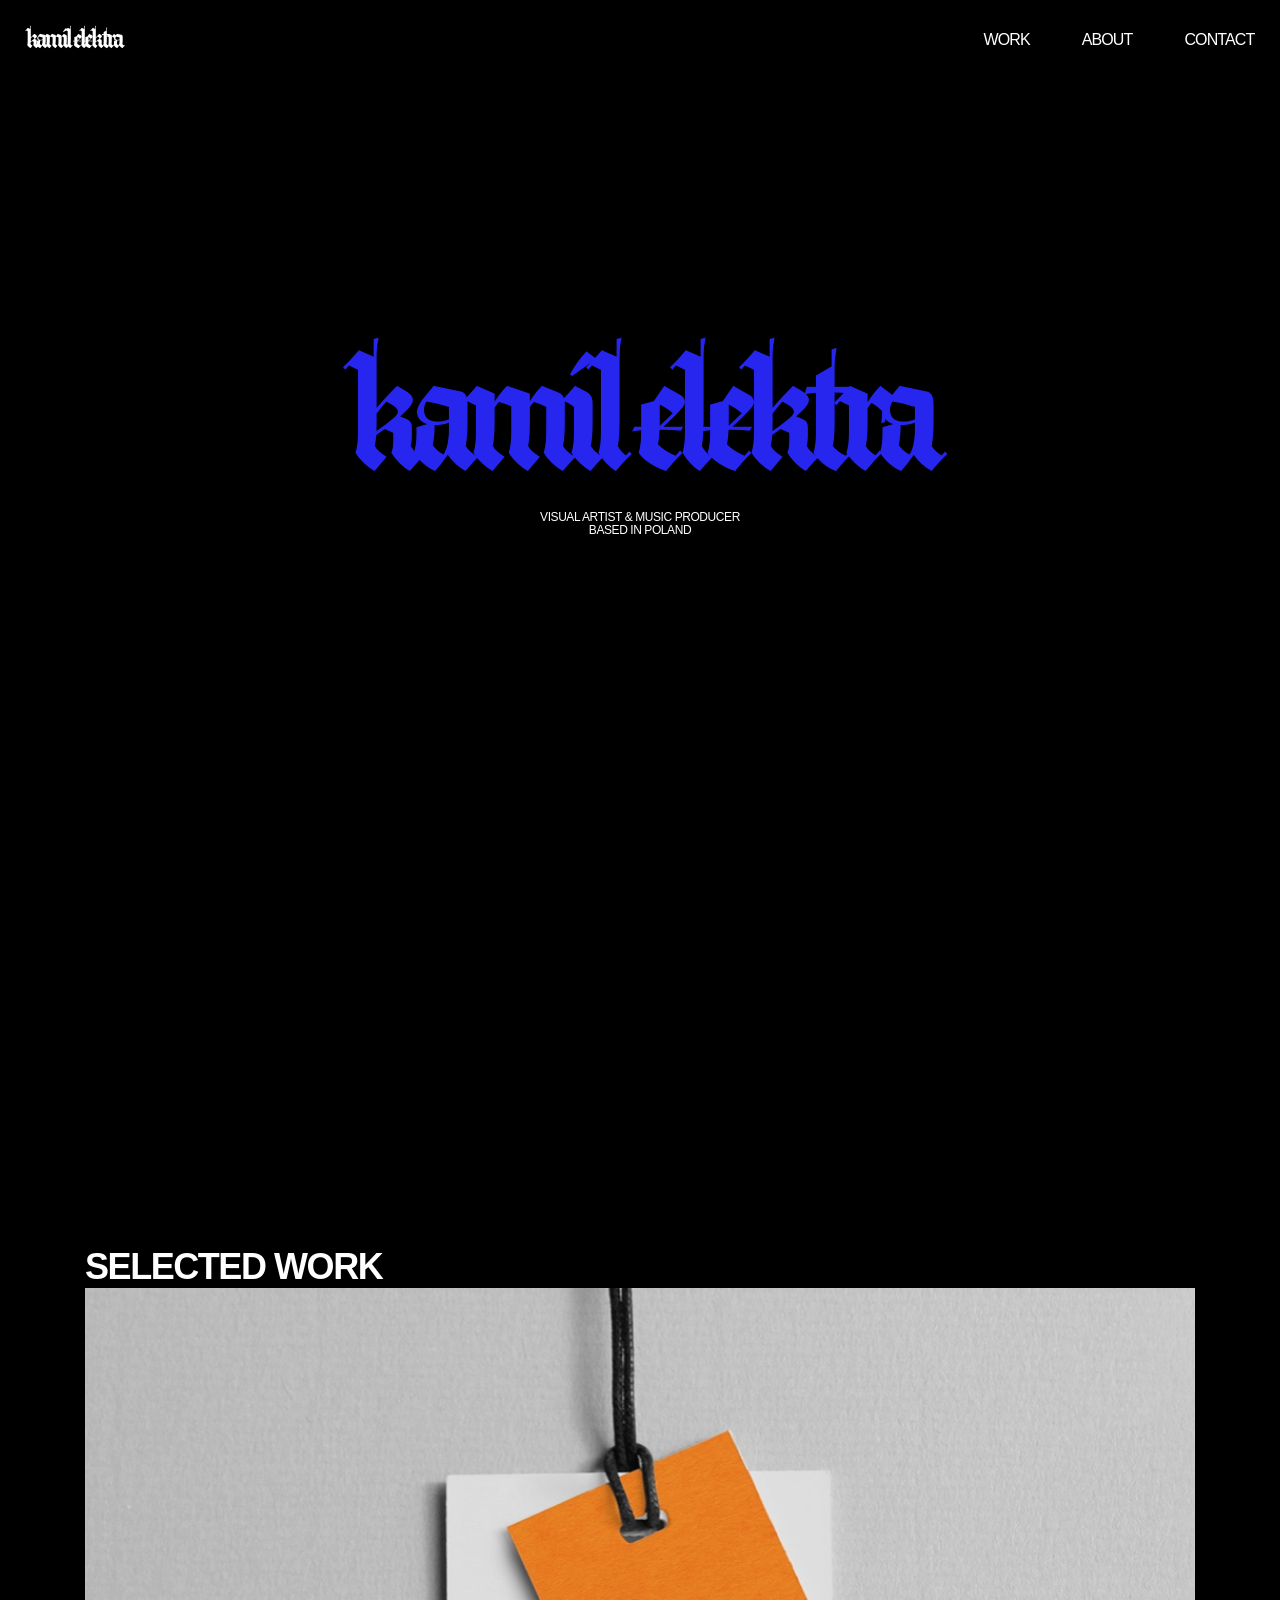
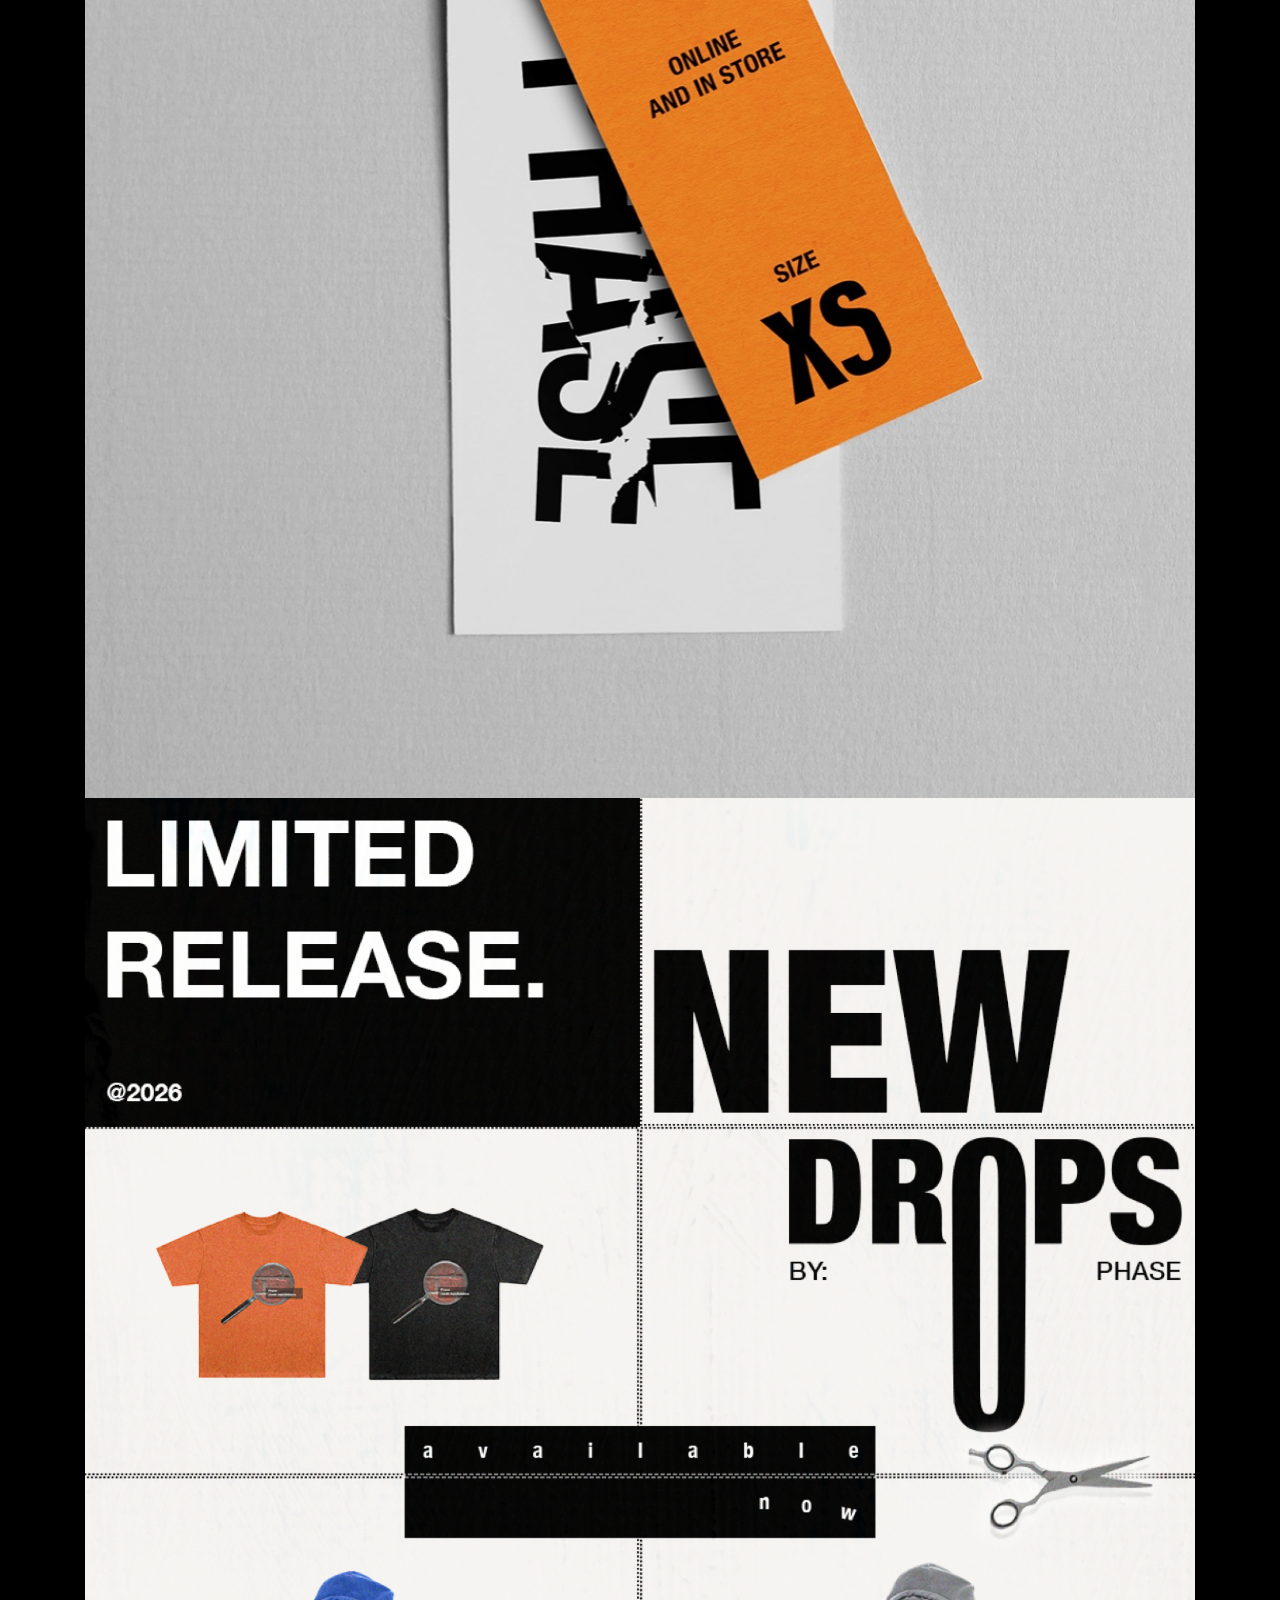
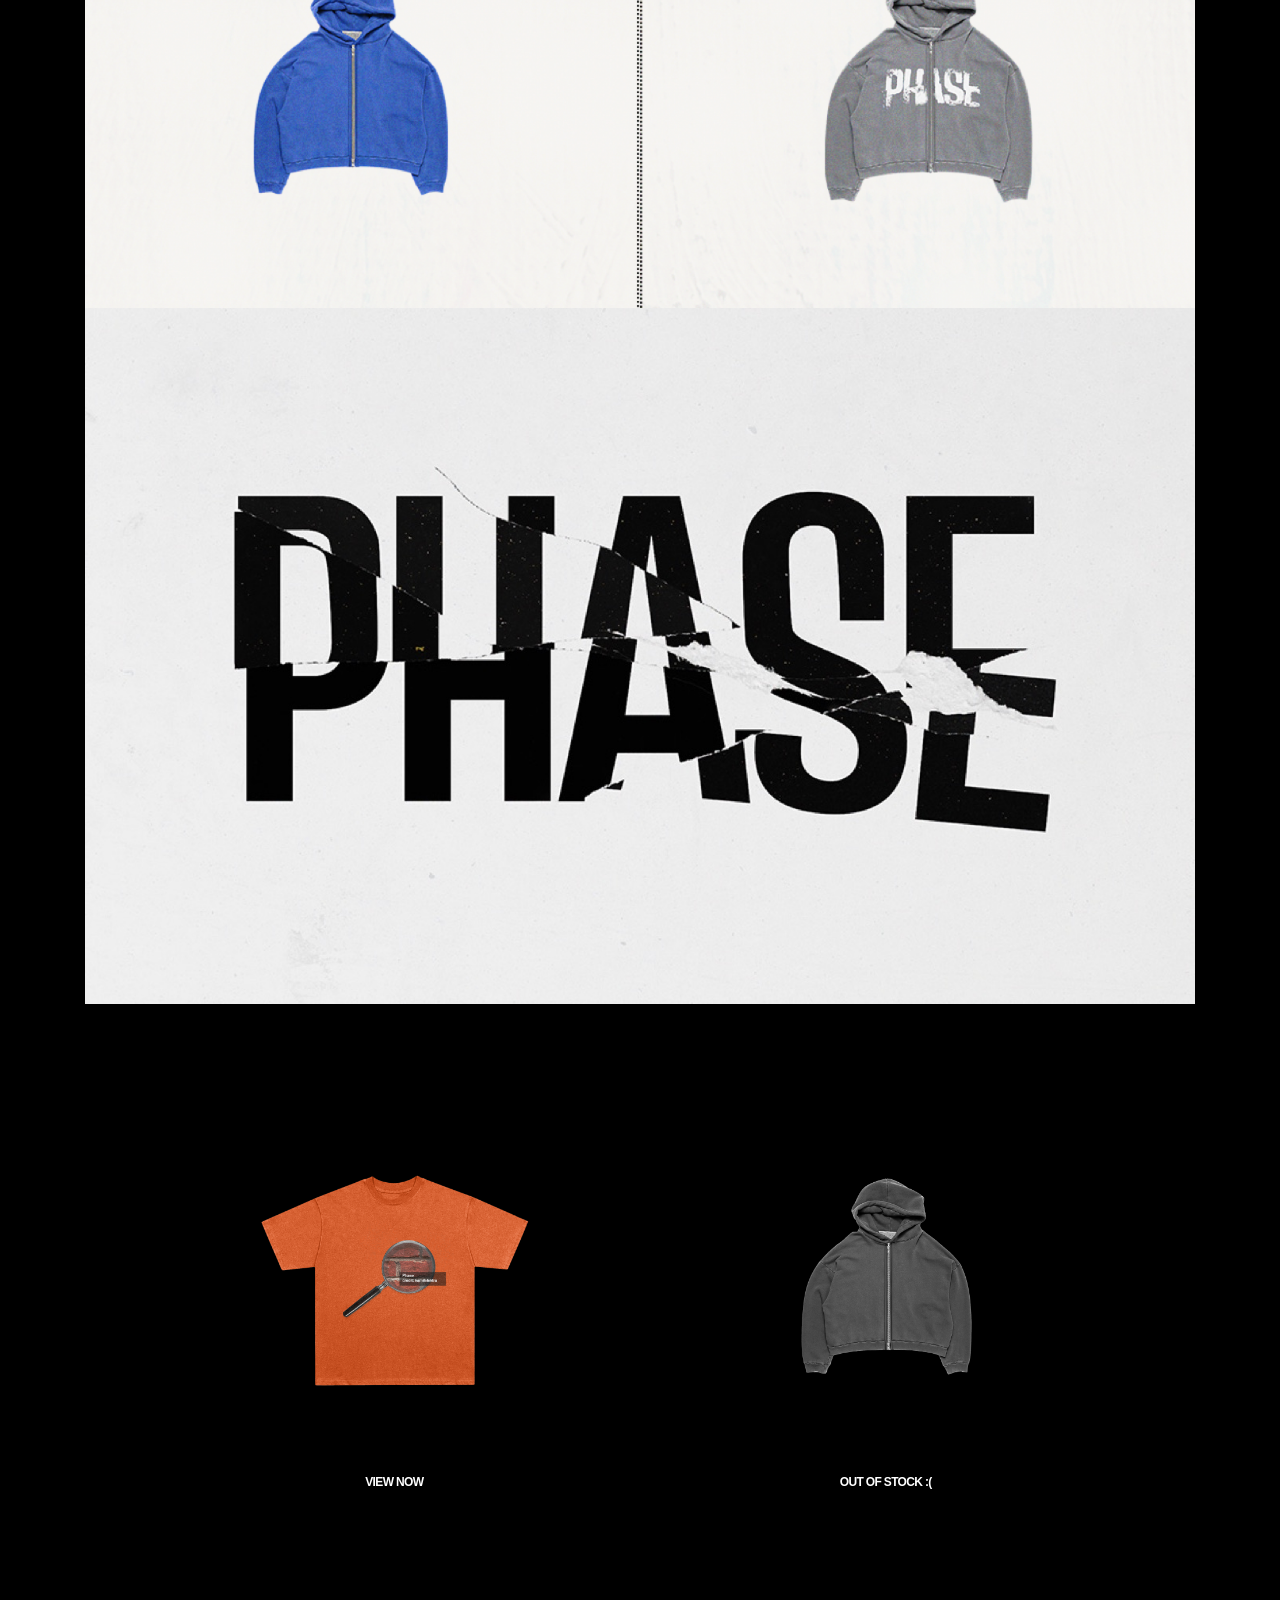
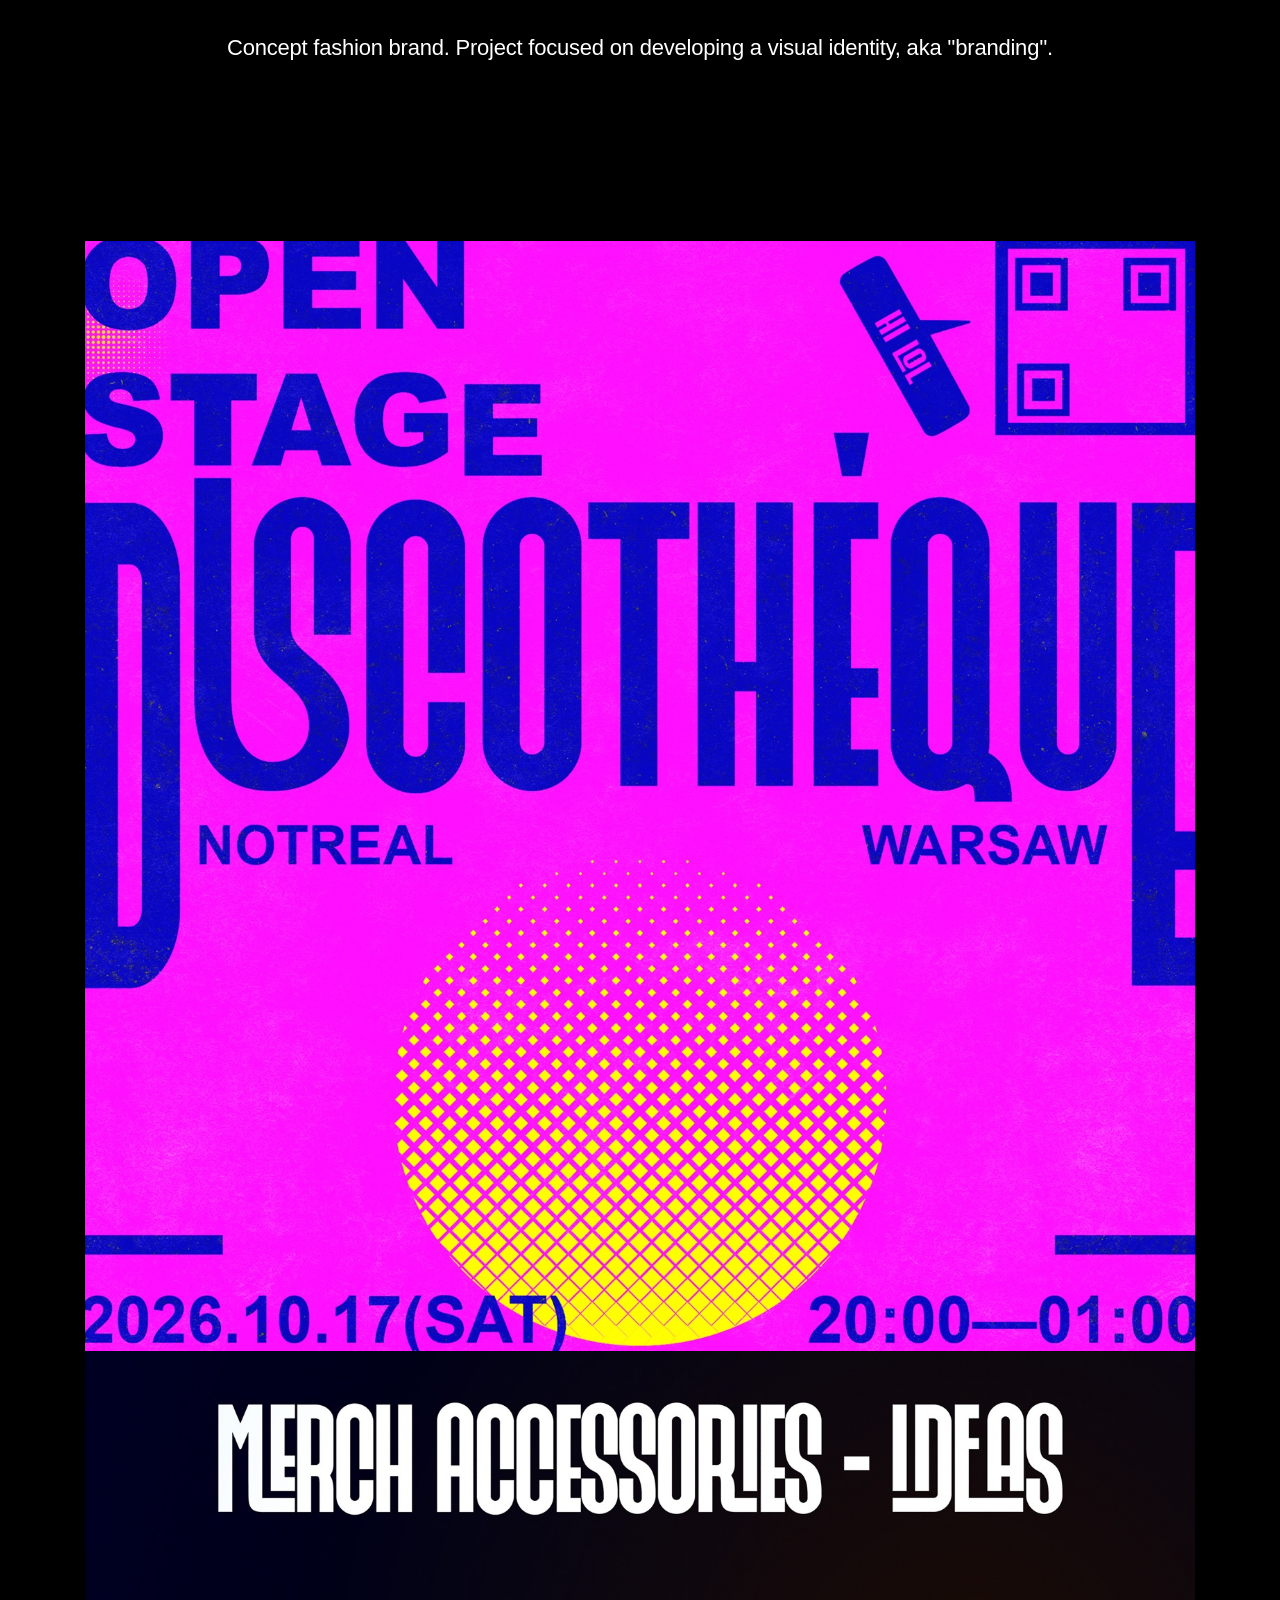
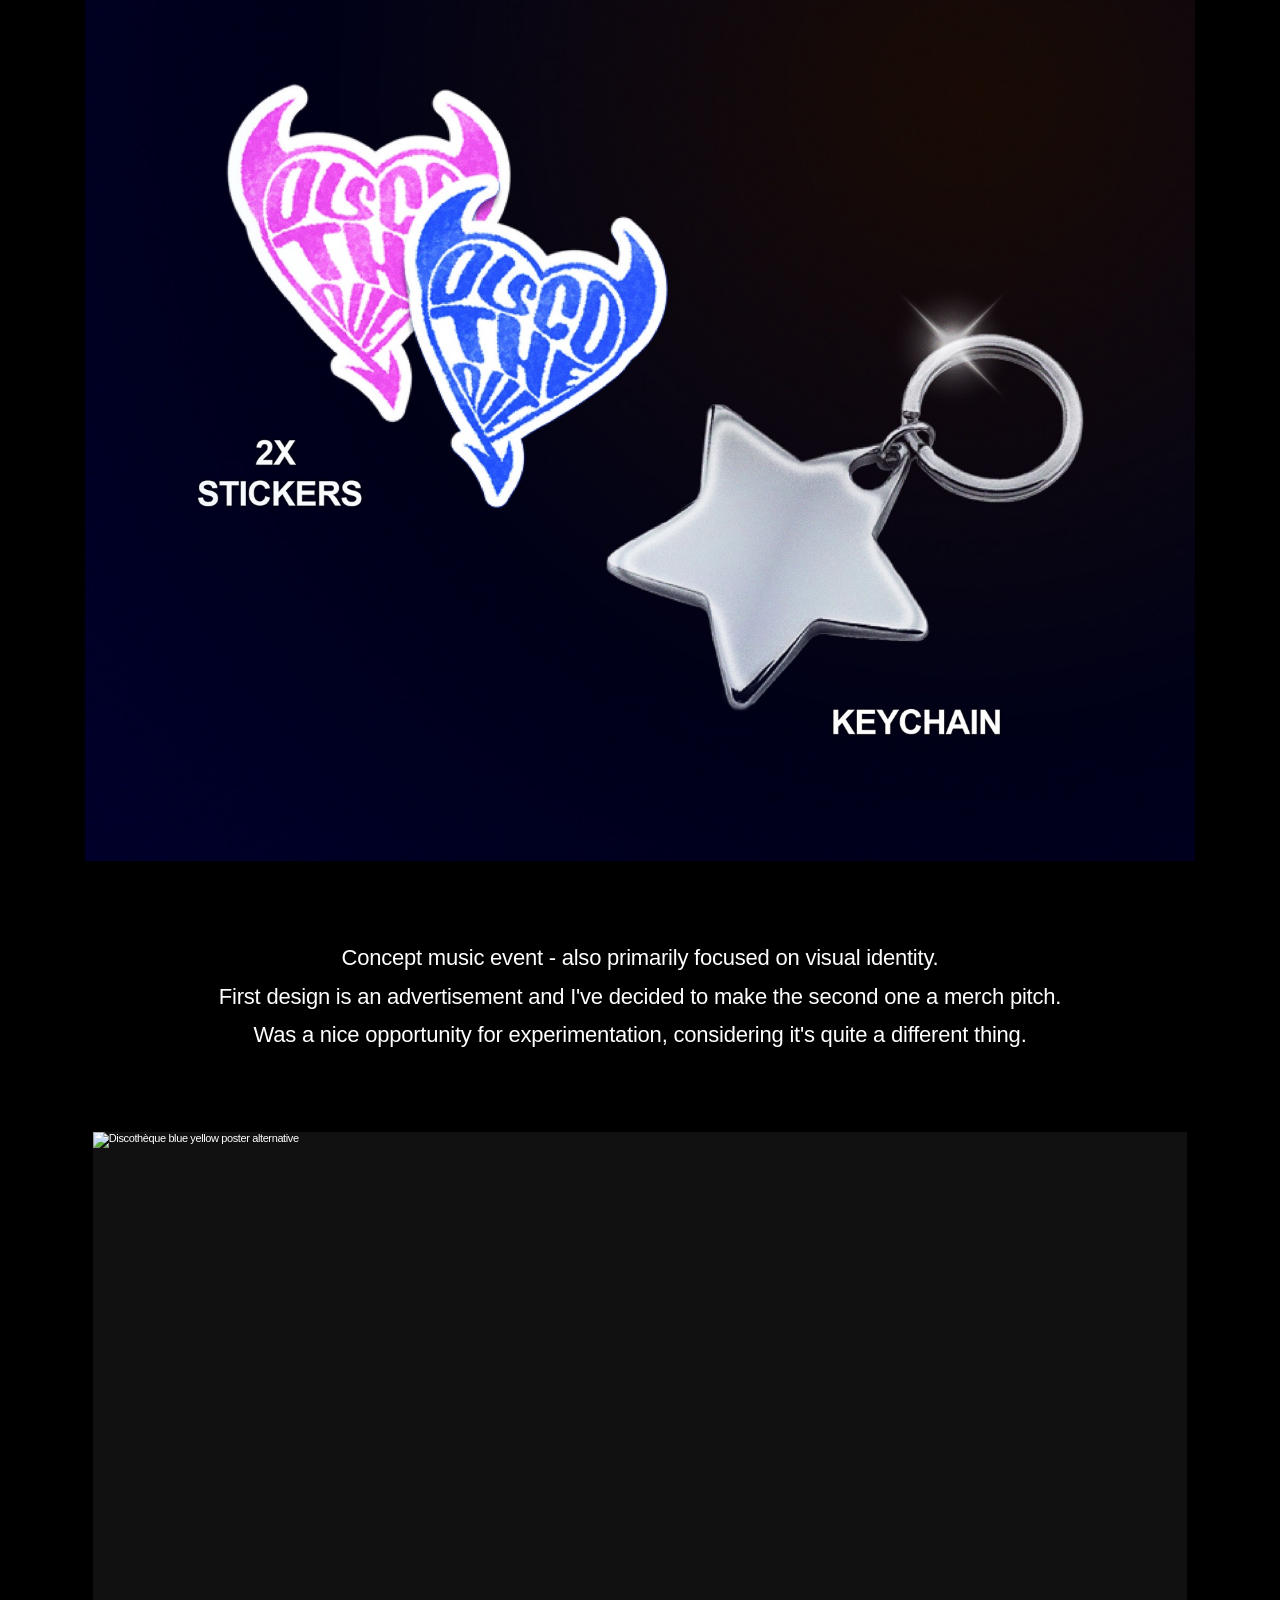
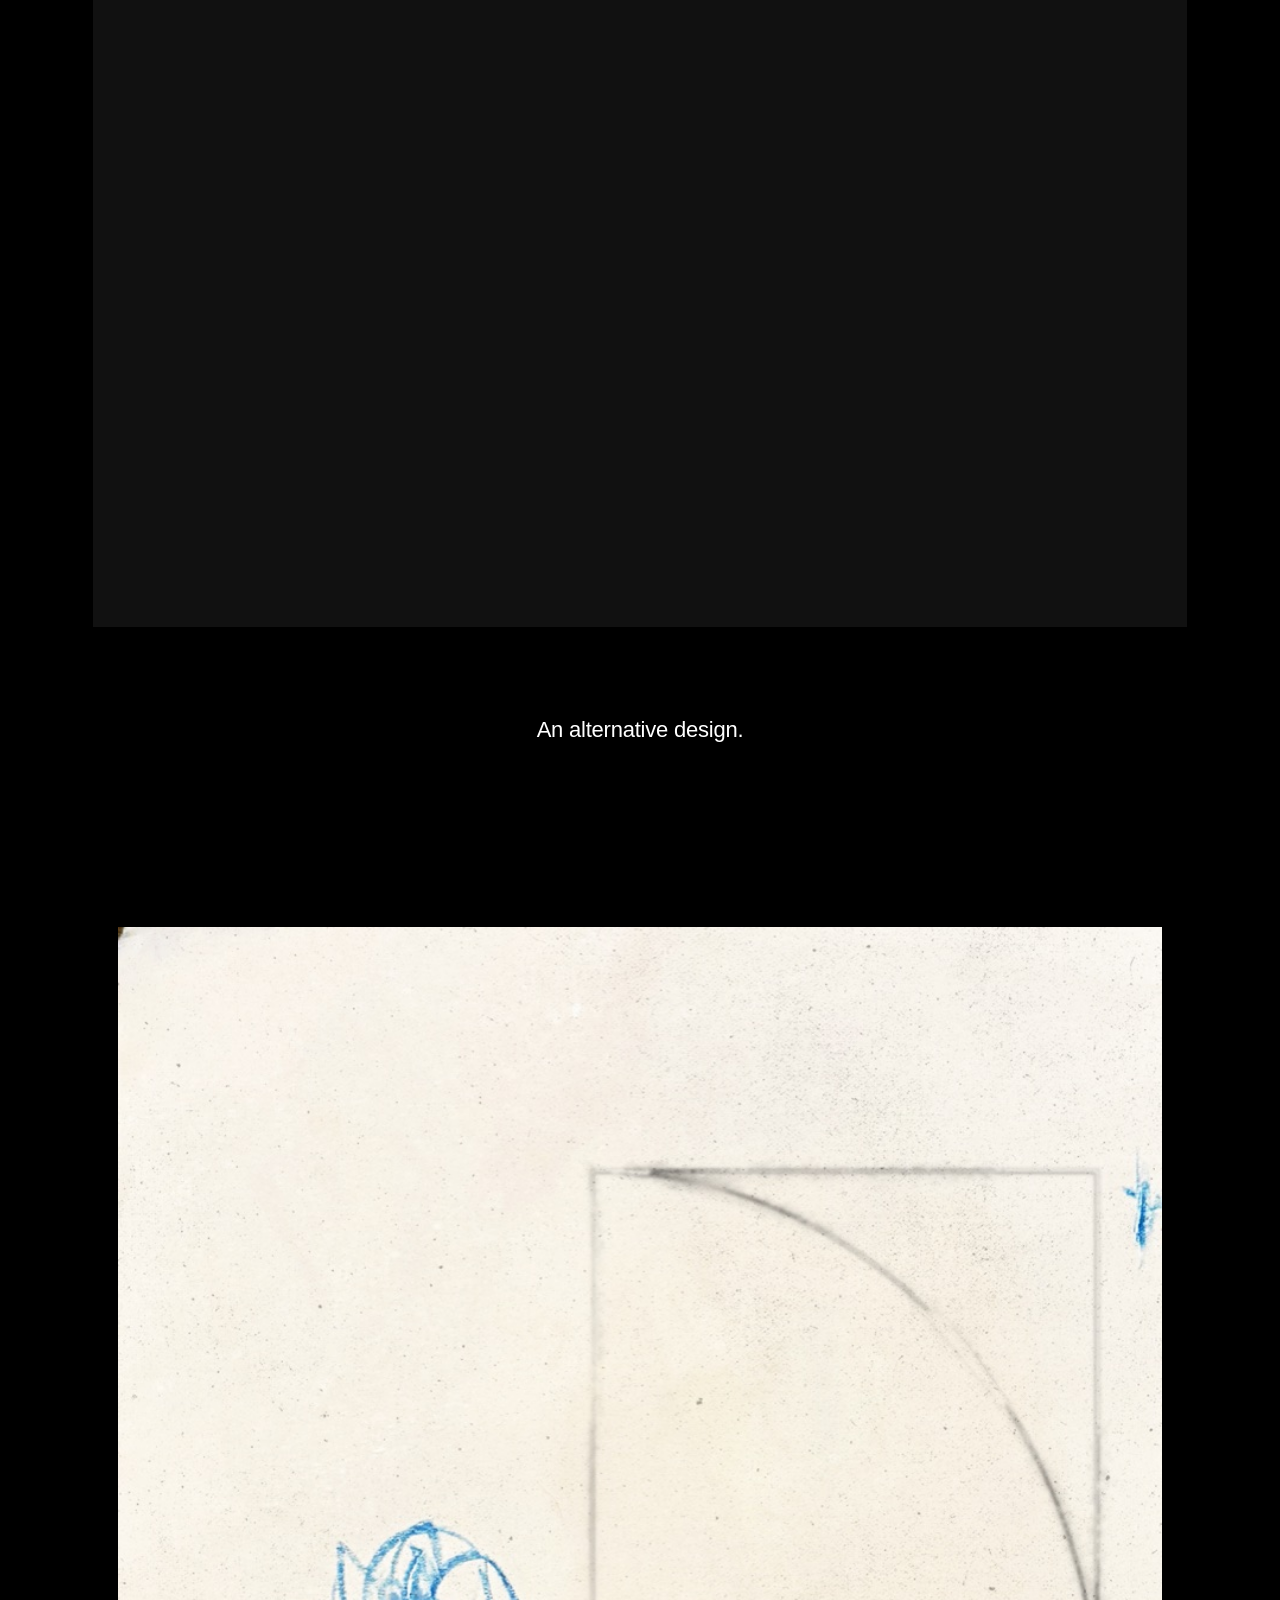
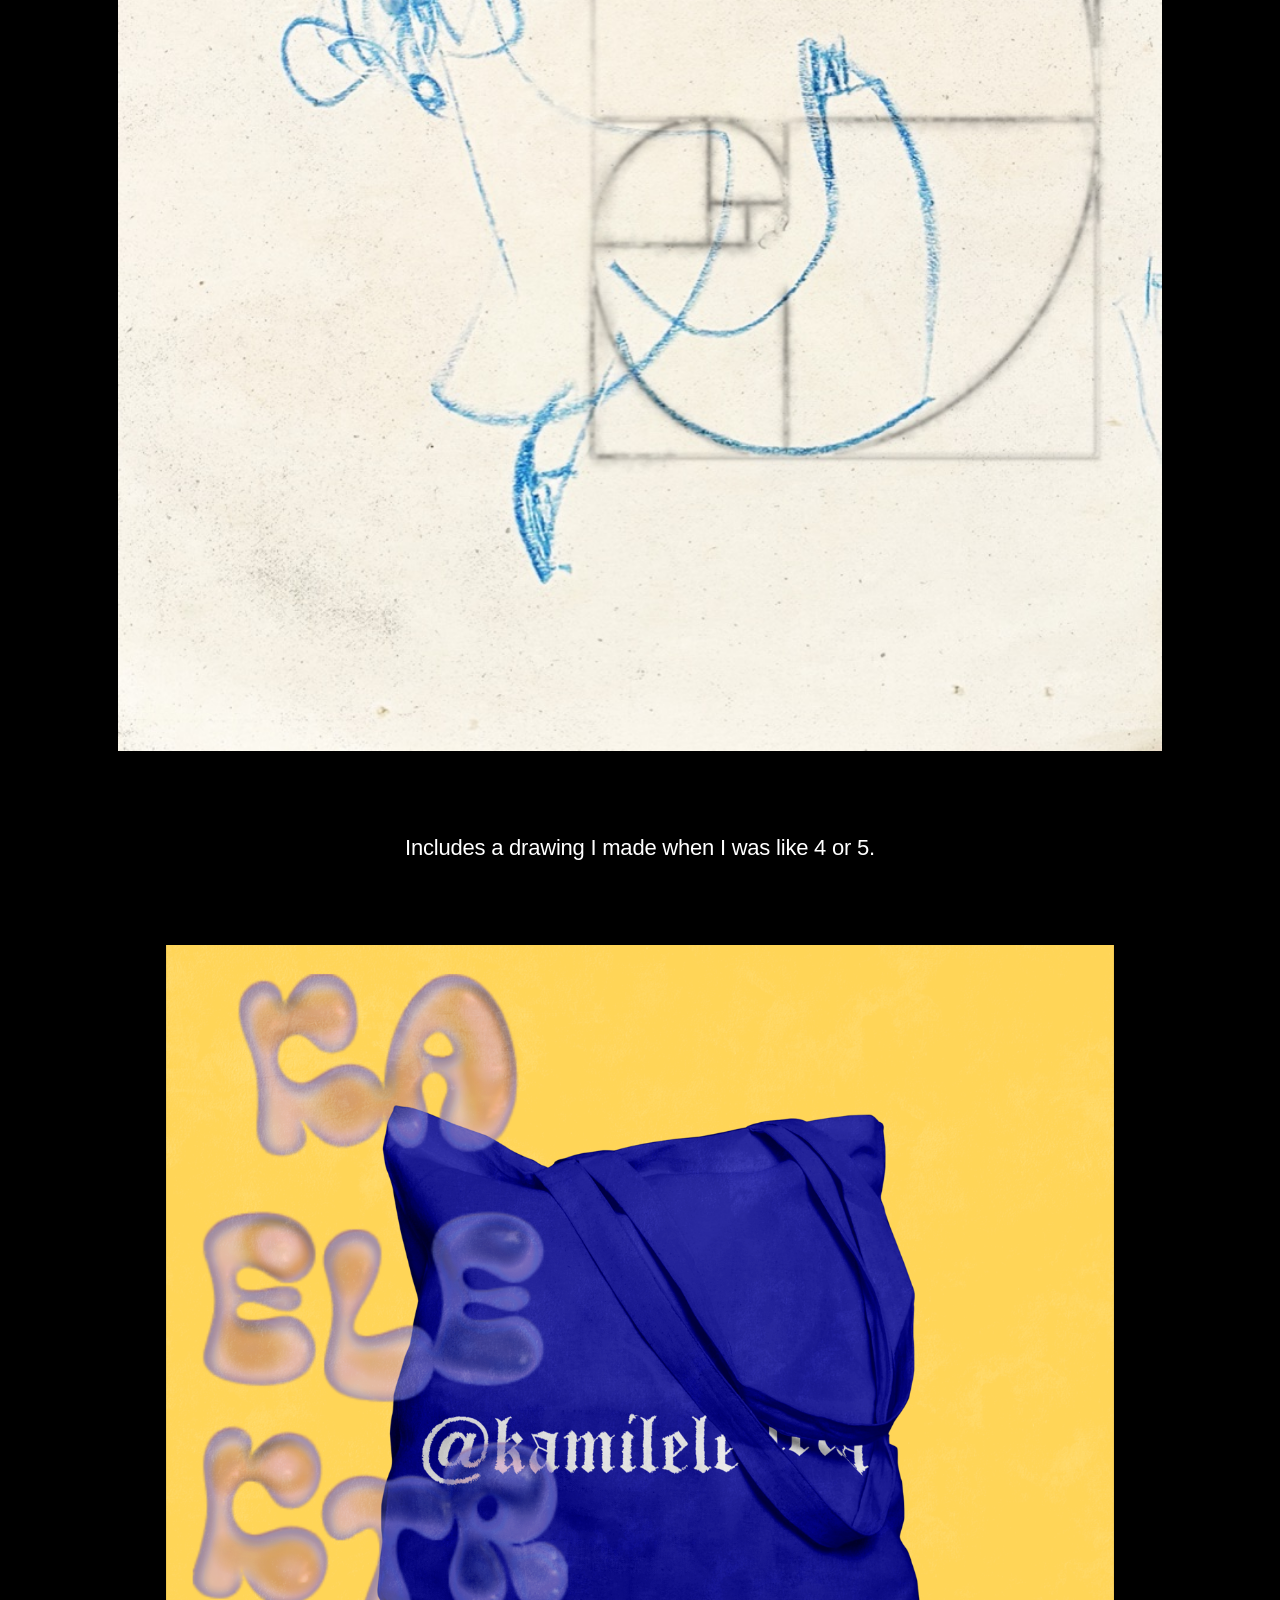
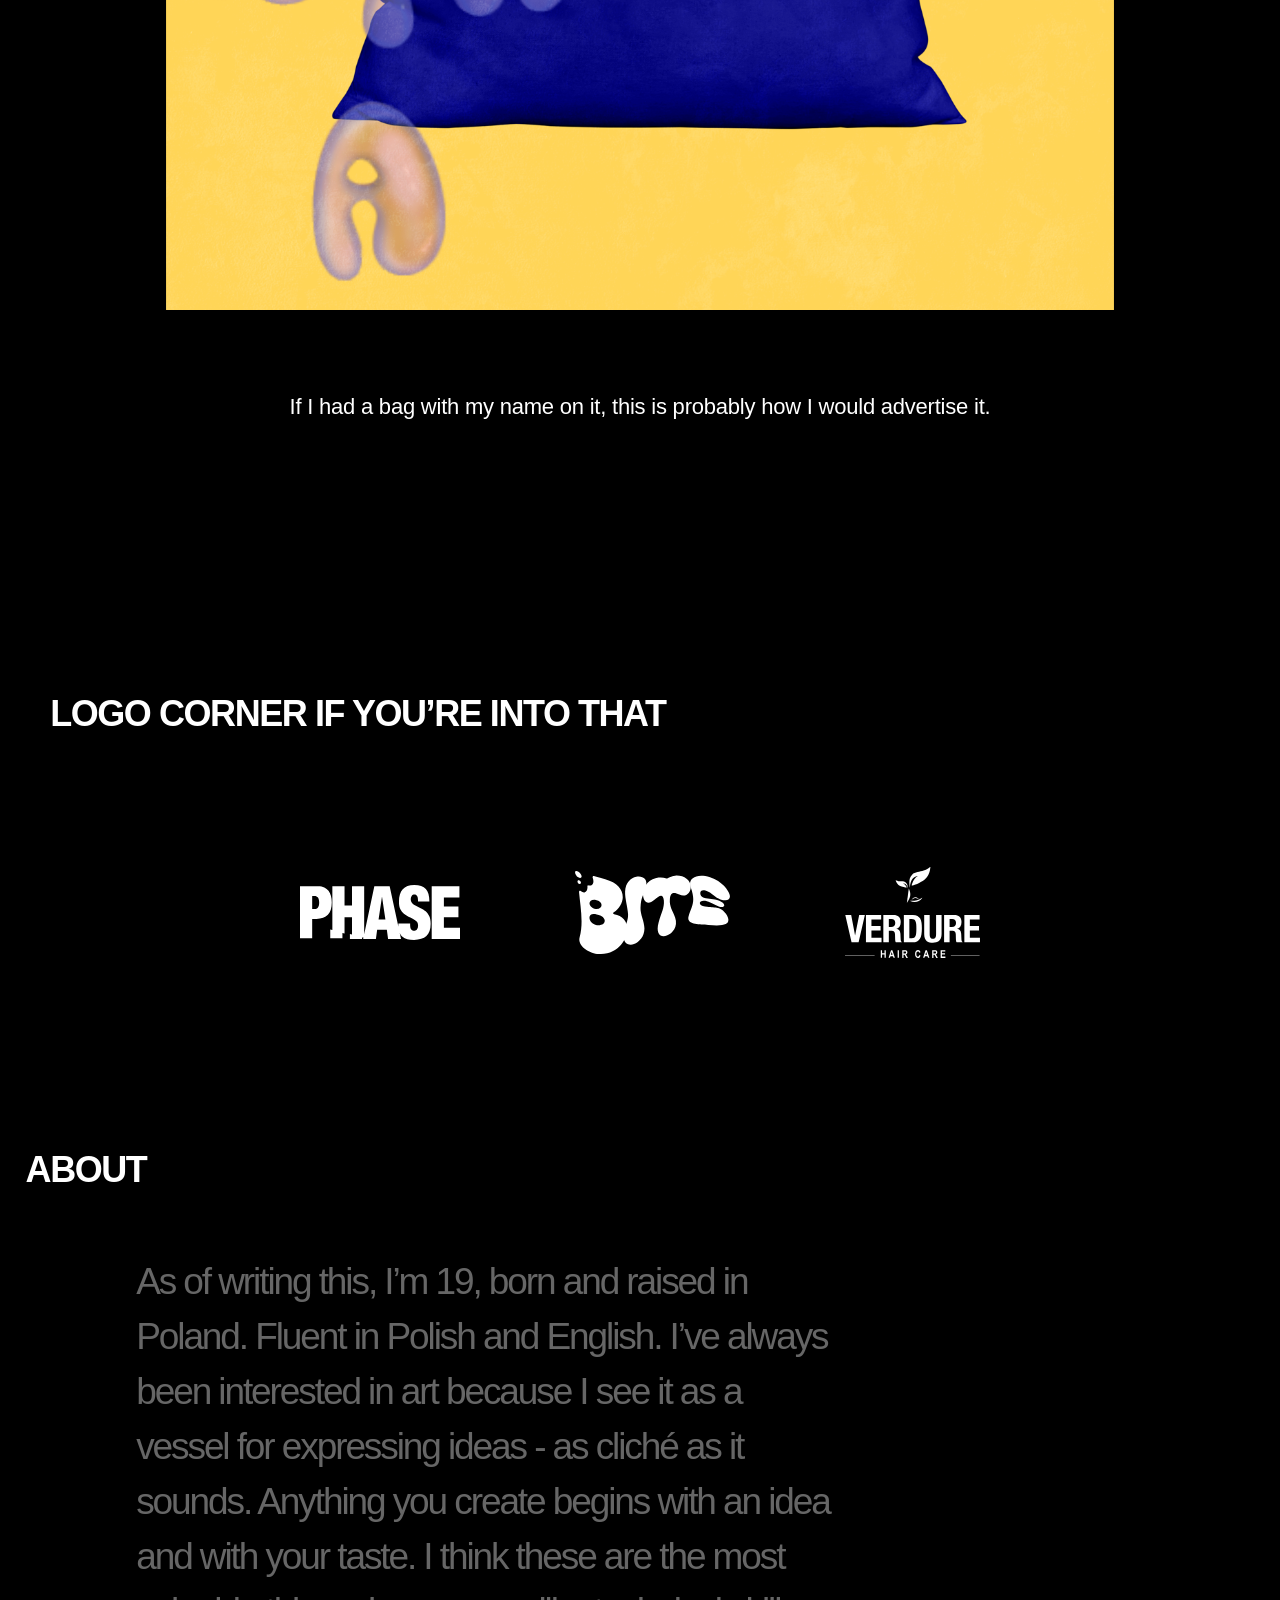
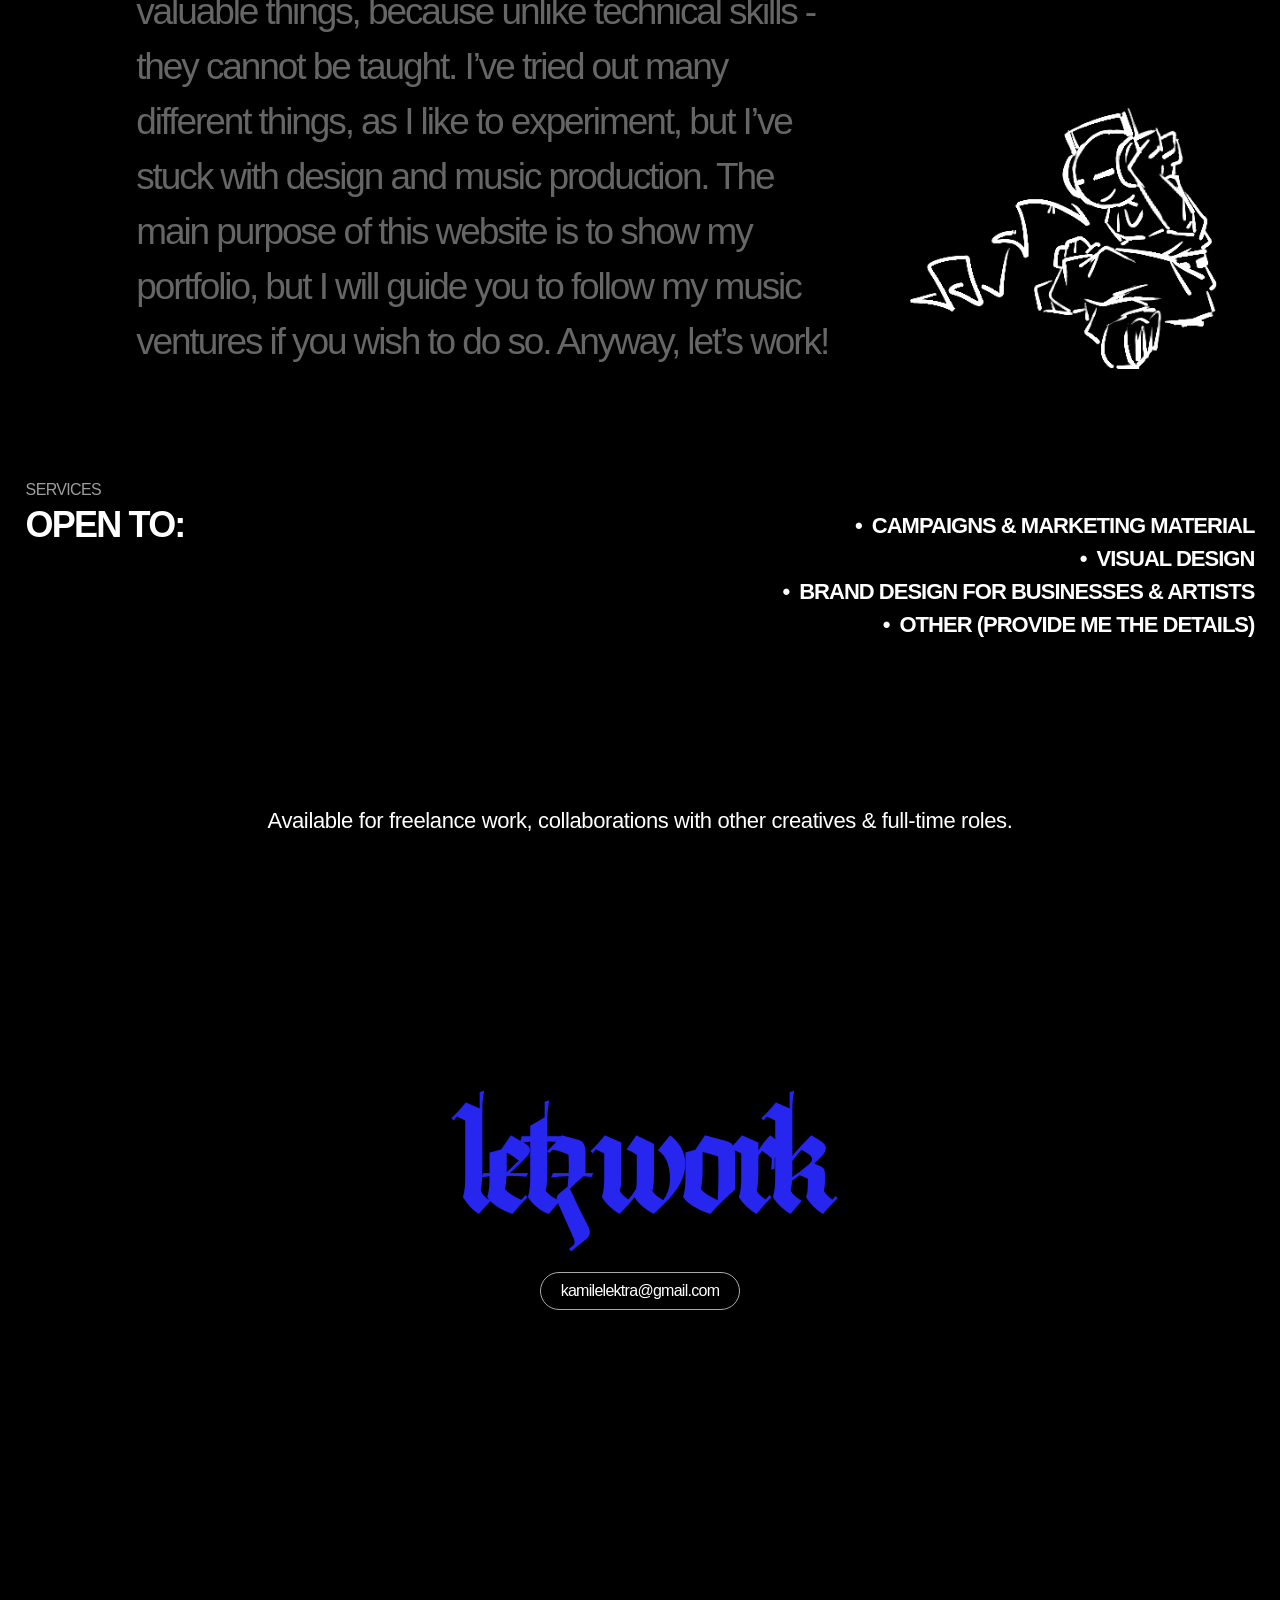
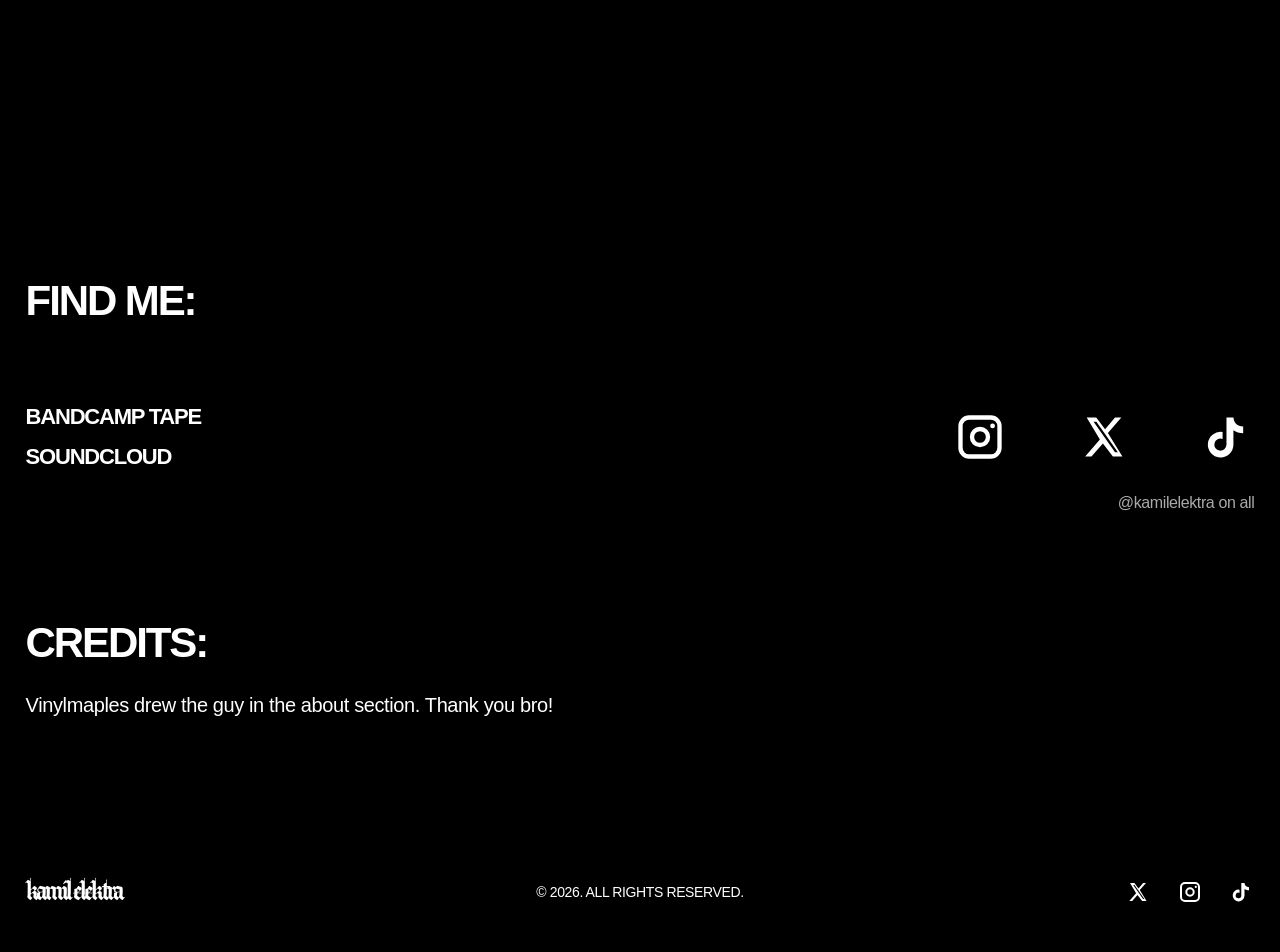
==== commit 605080ac: "Add files via upload" ====
--- a/index.html
+++ b/index.html
@@ -9,6 +9,7 @@
     <link rel="stylesheet" href="about-animation.css" />
     <link rel="stylesheet" href="service-navigation.css" />
     <link rel="stylesheet" href="interactions.css" />
+    <link rel="stylesheet" href="about-responsive.css" />
   </head>
   <body>
     <header class="site-nav" aria-label="Main navigation">
@@ -92,7 +93,7 @@
       <section id="contact" class="contact section">
         <h2>letz work</h2>
         <div class="email-wrap"><span class="email" contenteditable="true" spellcheck="false" role="button" tabindex="0" aria-label="Copy email address">kamilelektra@gmail.com</span><span class="copy-status" aria-live="polite"></span></div>
-        <video class="contact-phone" autoplay muted loop playsinline preload="metadata" disablepictureinpicture disableremoteplayback controlslist="nodownload nofullscreen noremoteplayback" tabindex="-1" aria-label="Flip phone animation"><source src="public/assets/images/flip-phone.mp4" type="video/mp4" /></video>
+        <div class="contact-phone" role="img" aria-label="Flip phone animation"><canvas aria-hidden="true"></canvas><video class="phone-source" autoplay muted loop playsinline preload="auto" disablepictureinpicture disableremoteplayback tabindex="-1" aria-hidden="true"><source src="public/assets/images/flip-phone.mp4" type="video/mp4" /></video></div>
         <div class="find-me">
           <h3>FIND ME:</h3>
           <div class="find-me-row">
--- a/interactions.css
+++ b/interactions.css
@@ -1,7 +1,23 @@
 .contact-phone {
+  position: relative;
+  overflow: hidden;
   pointer-events: none;
   user-select: none;
   -webkit-user-select: none;
+}
+
+.contact-phone canvas {
+  display: block;
+  width: 100%;
+  height: 100%;
+}
+
+.phone-source {
+  position: absolute;
+  width: 1px;
+  height: 1px;
+  opacity: 0;
+  pointer-events: none;
 }
 
 .works .work-art {
--- a/about-responsive.css
+++ b/about-responsive.css
@@ -0,0 +1,37 @@
+/* Share the same left edge for all of the major closing-section headings. */
+.about .section-heading {
+  width: 100%;
+  margin-left: 0;
+  margin-right: 0;
+}
+
+/* The service list begins level with OPEN TO:, not the small SERVICES label. */
+@media (min-width: 701px) {
+  .services-detail { padding-top: 28px; }
+}
+
+@media (max-width: 700px) {
+  .about {
+    padding-bottom: 88px;
+  }
+
+  .about .section-heading {
+    margin-bottom: 36px;
+  }
+
+  .about .section-heading h2 {
+    font-size: 26px;
+  }
+
+  .about-text {
+    width: 100%;
+    font-size: clamp(17px, 4.4vw, 21px);
+    line-height: 1.22;
+    letter-spacing: -.75px;
+  }
+
+  .about-aside {
+    width: min(62vw, 280px);
+    margin: 26px 0 0 auto;
+  }
+}
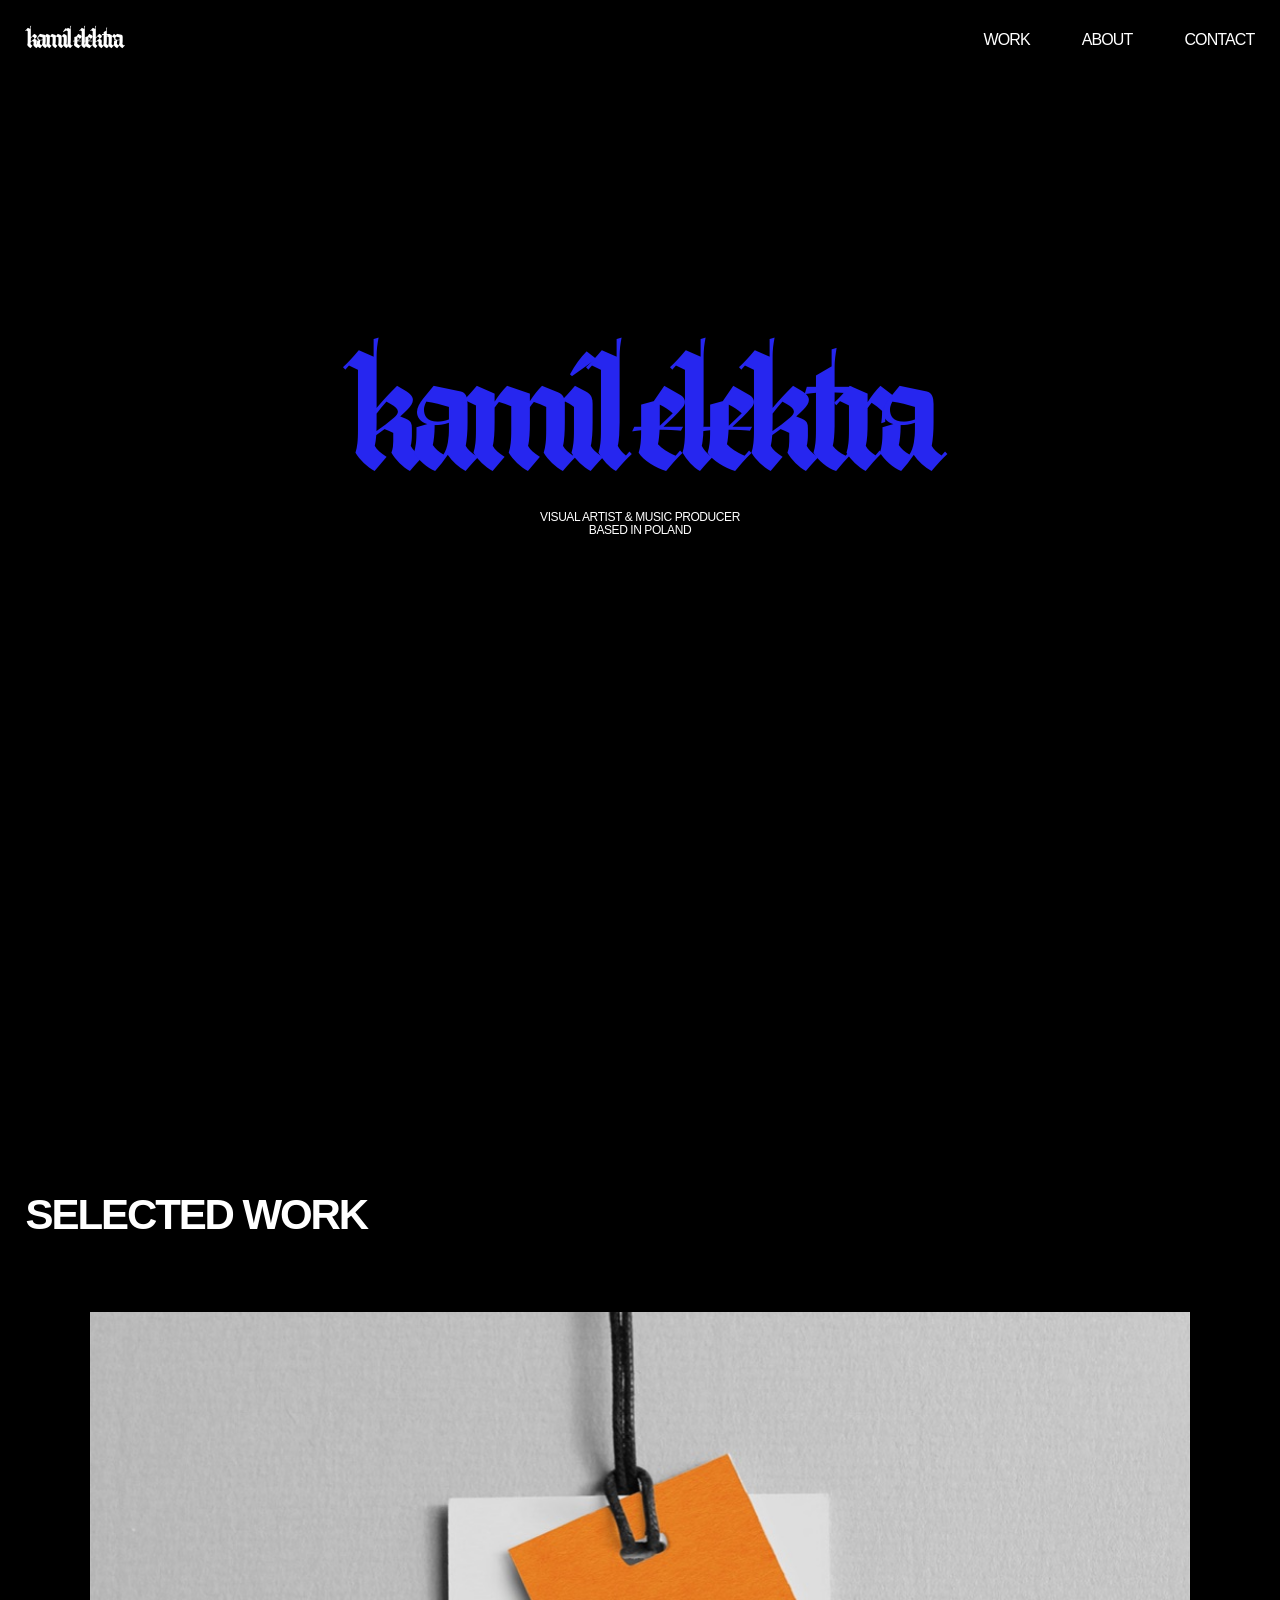
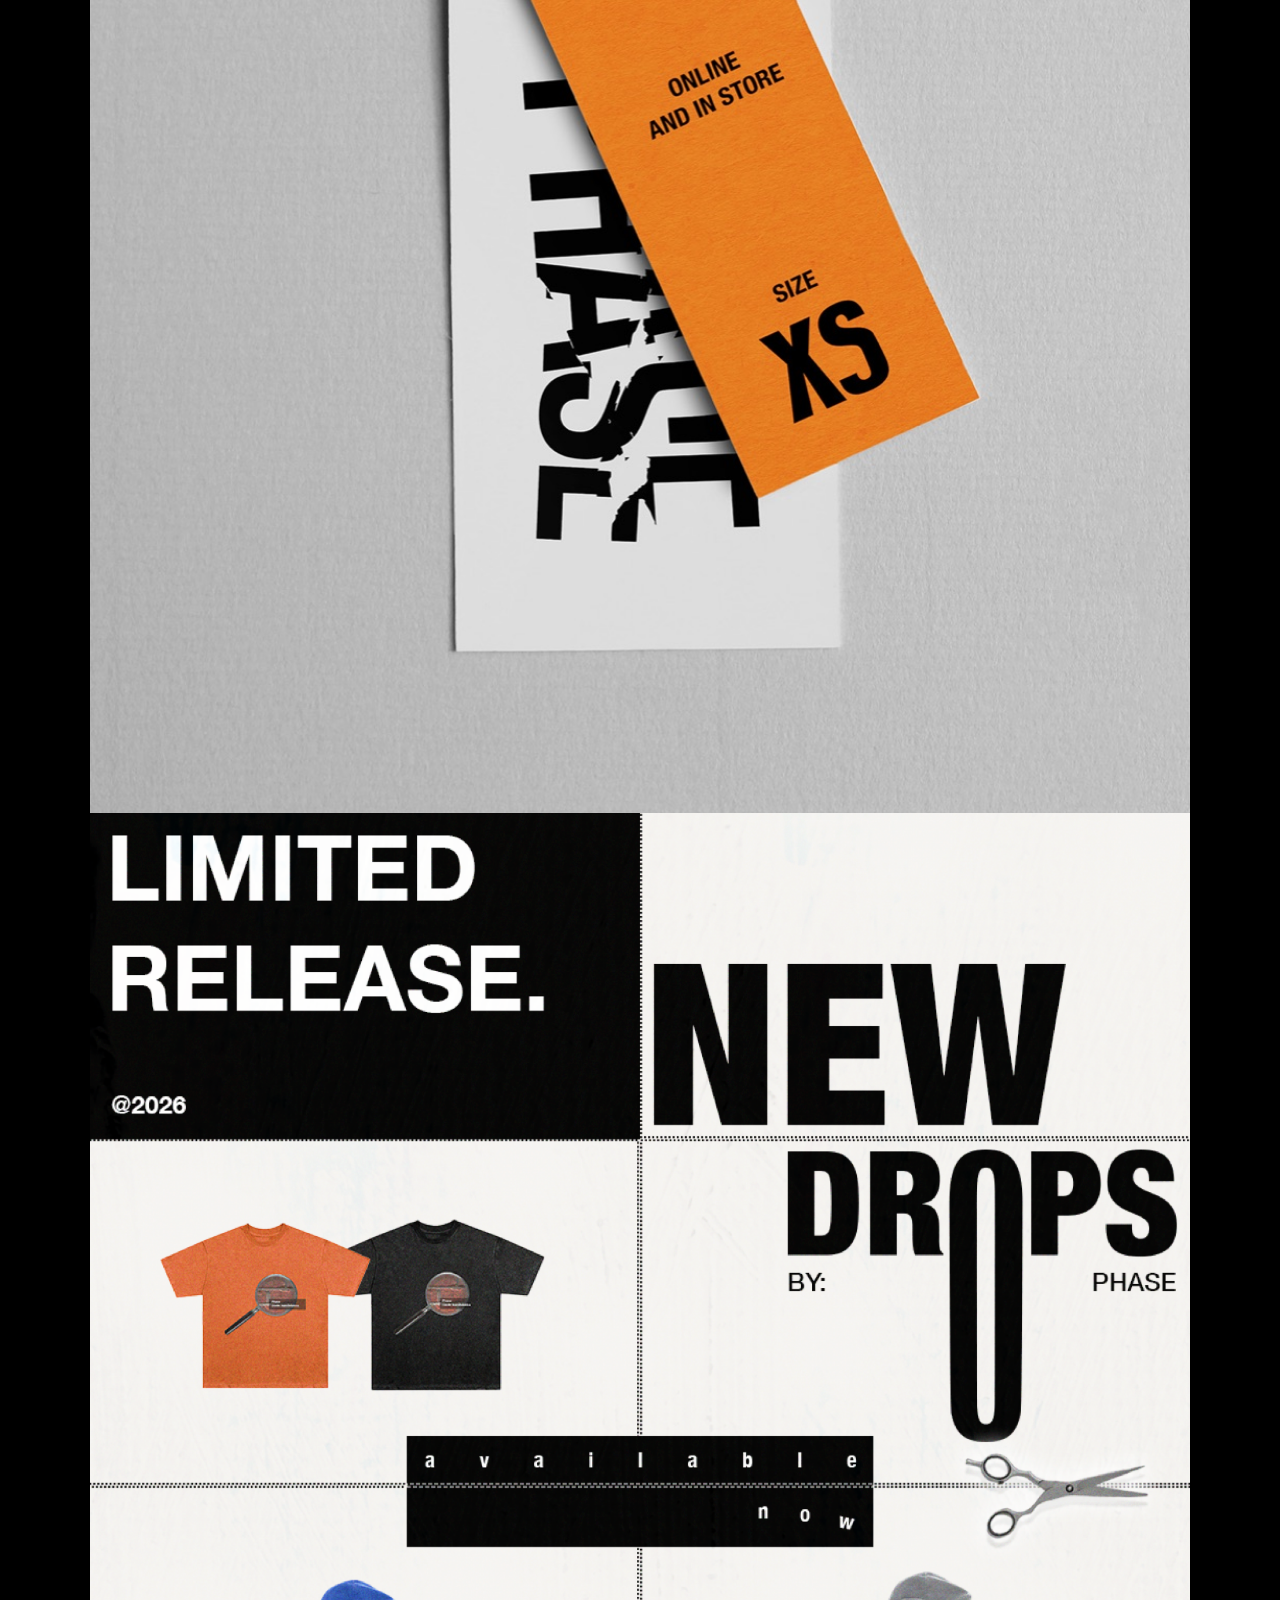
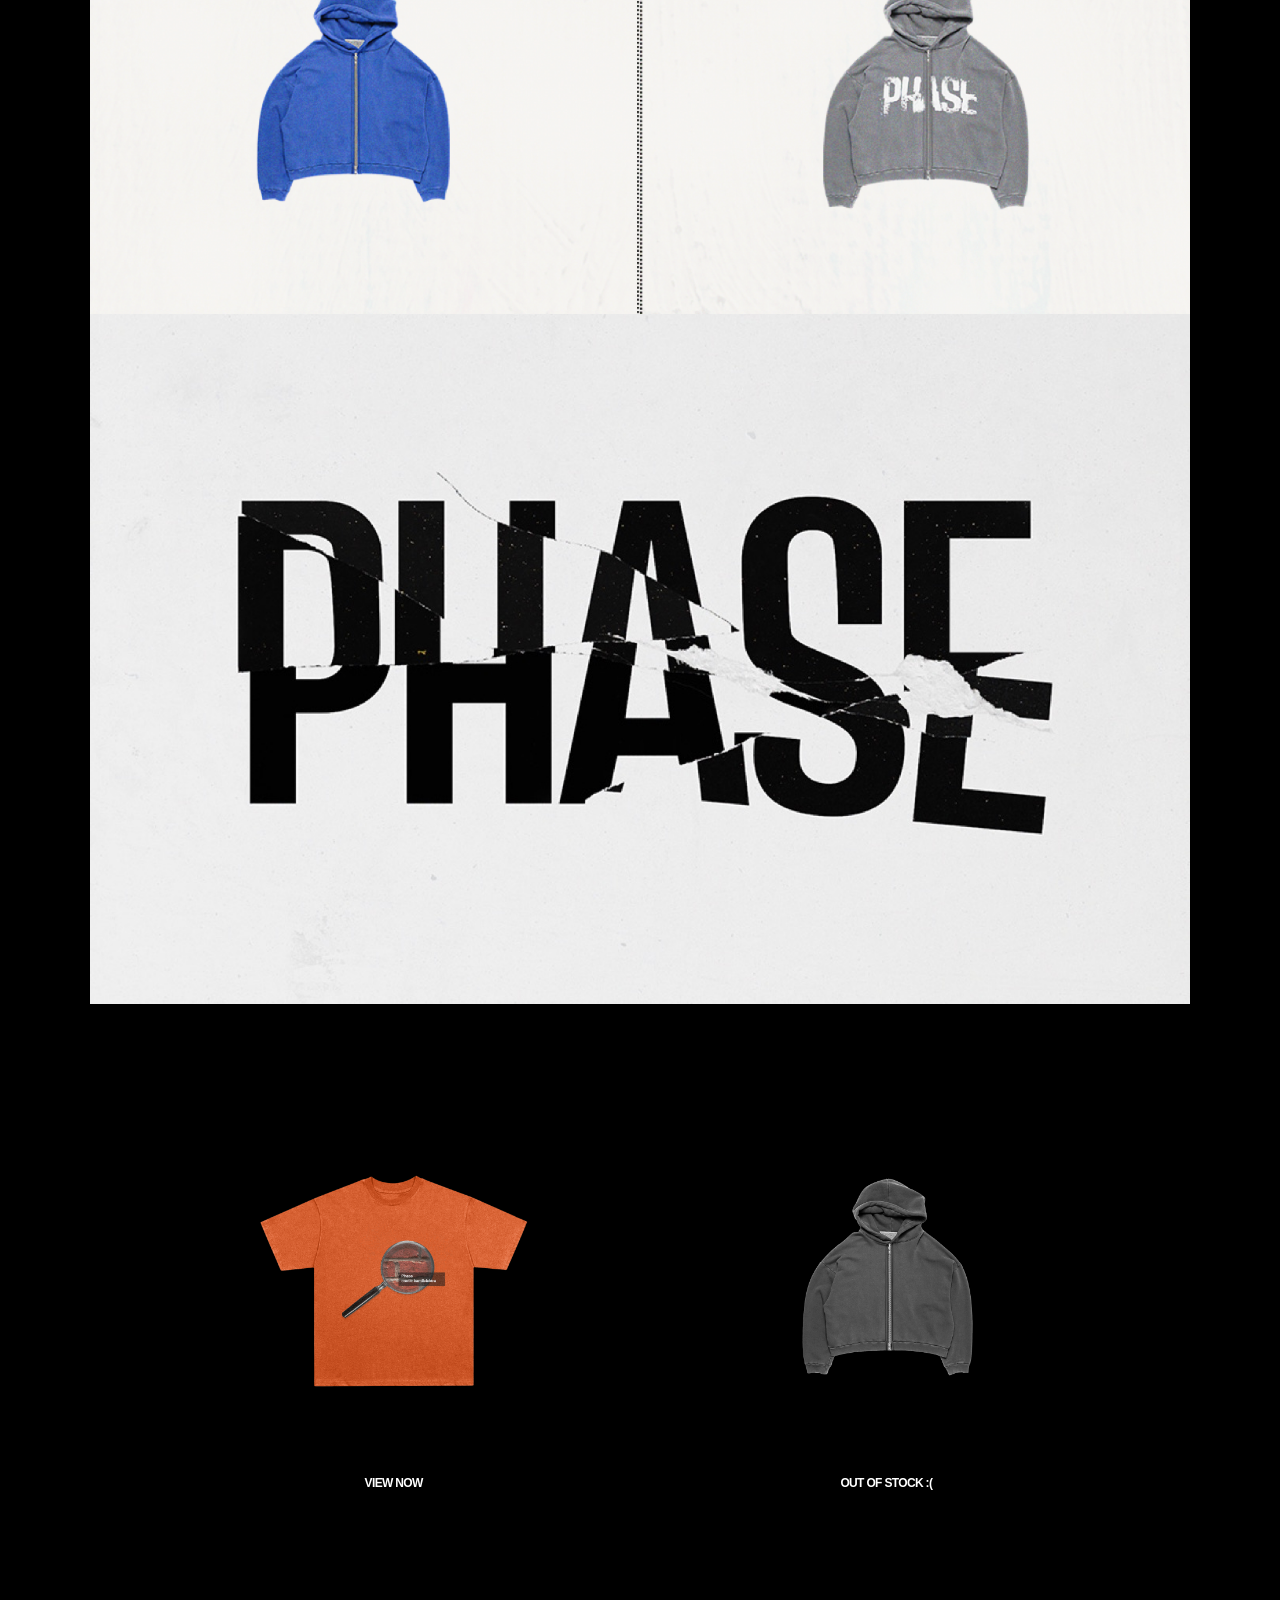
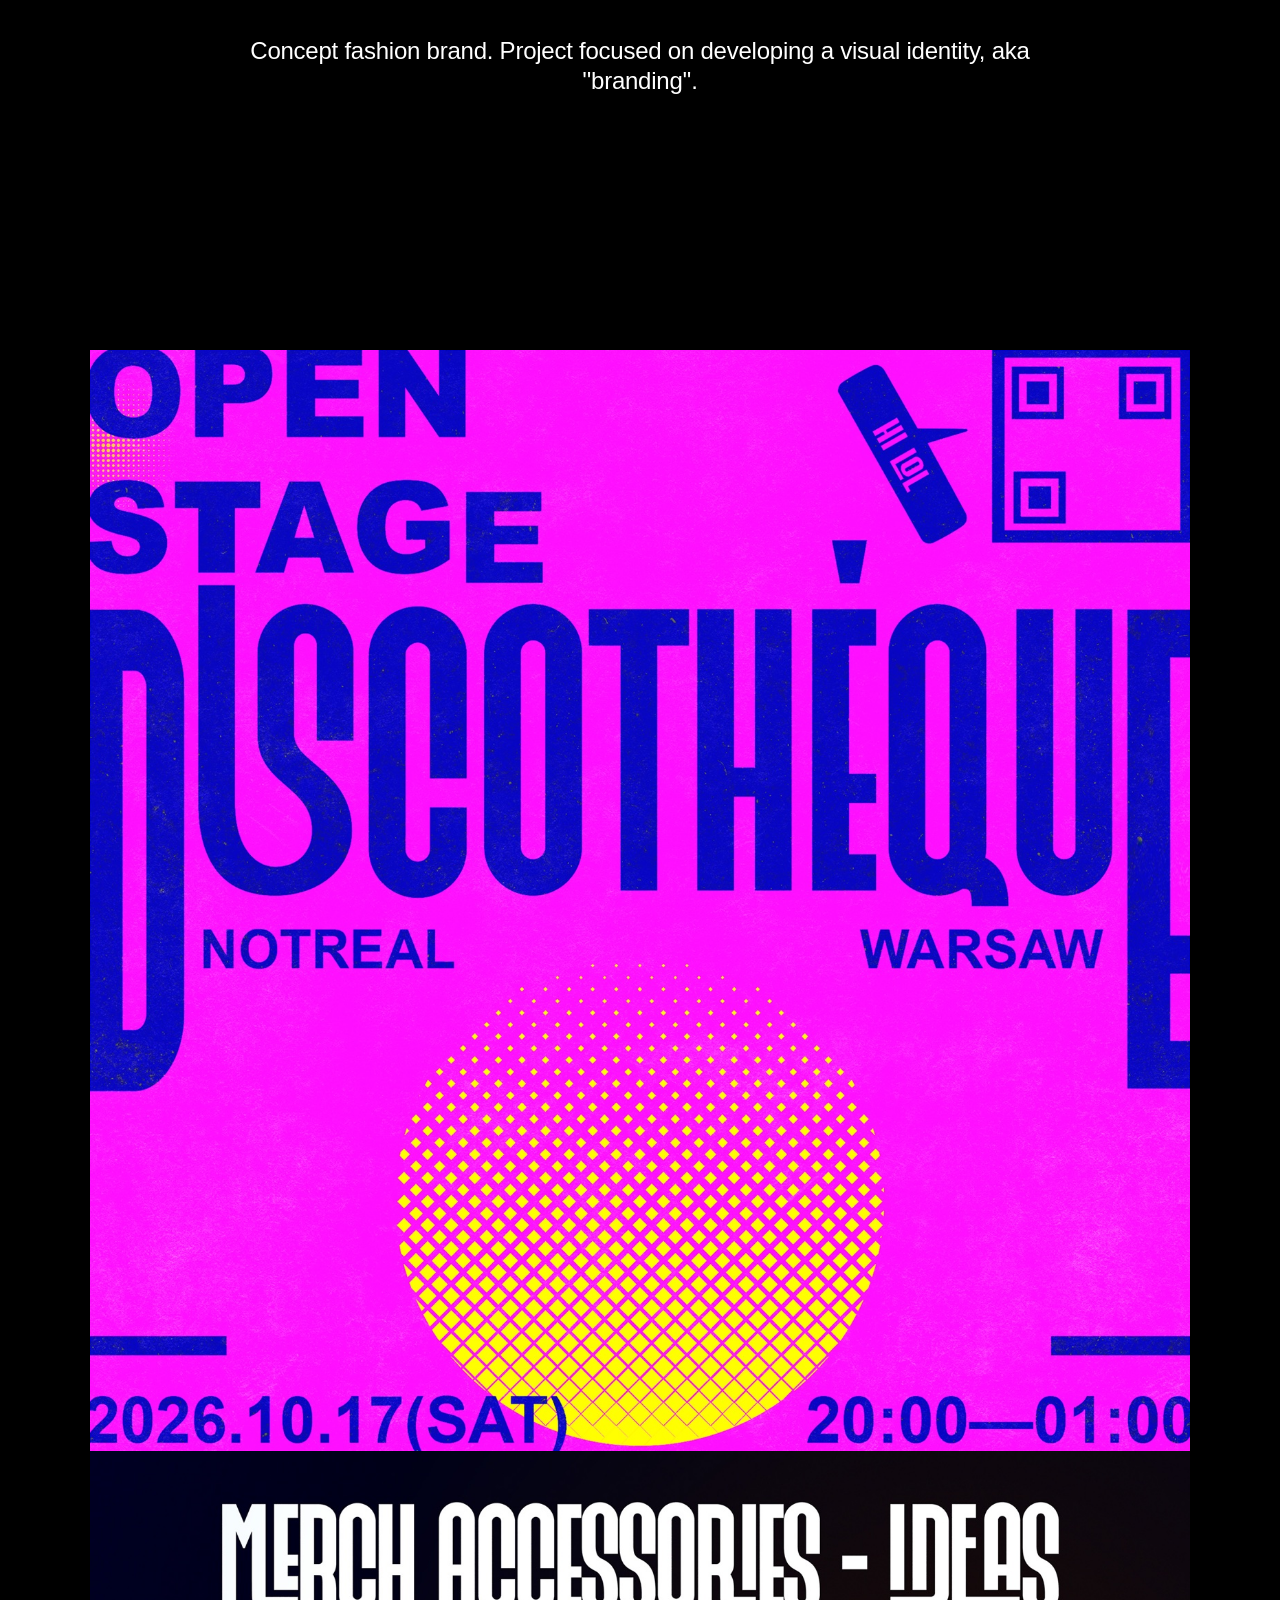
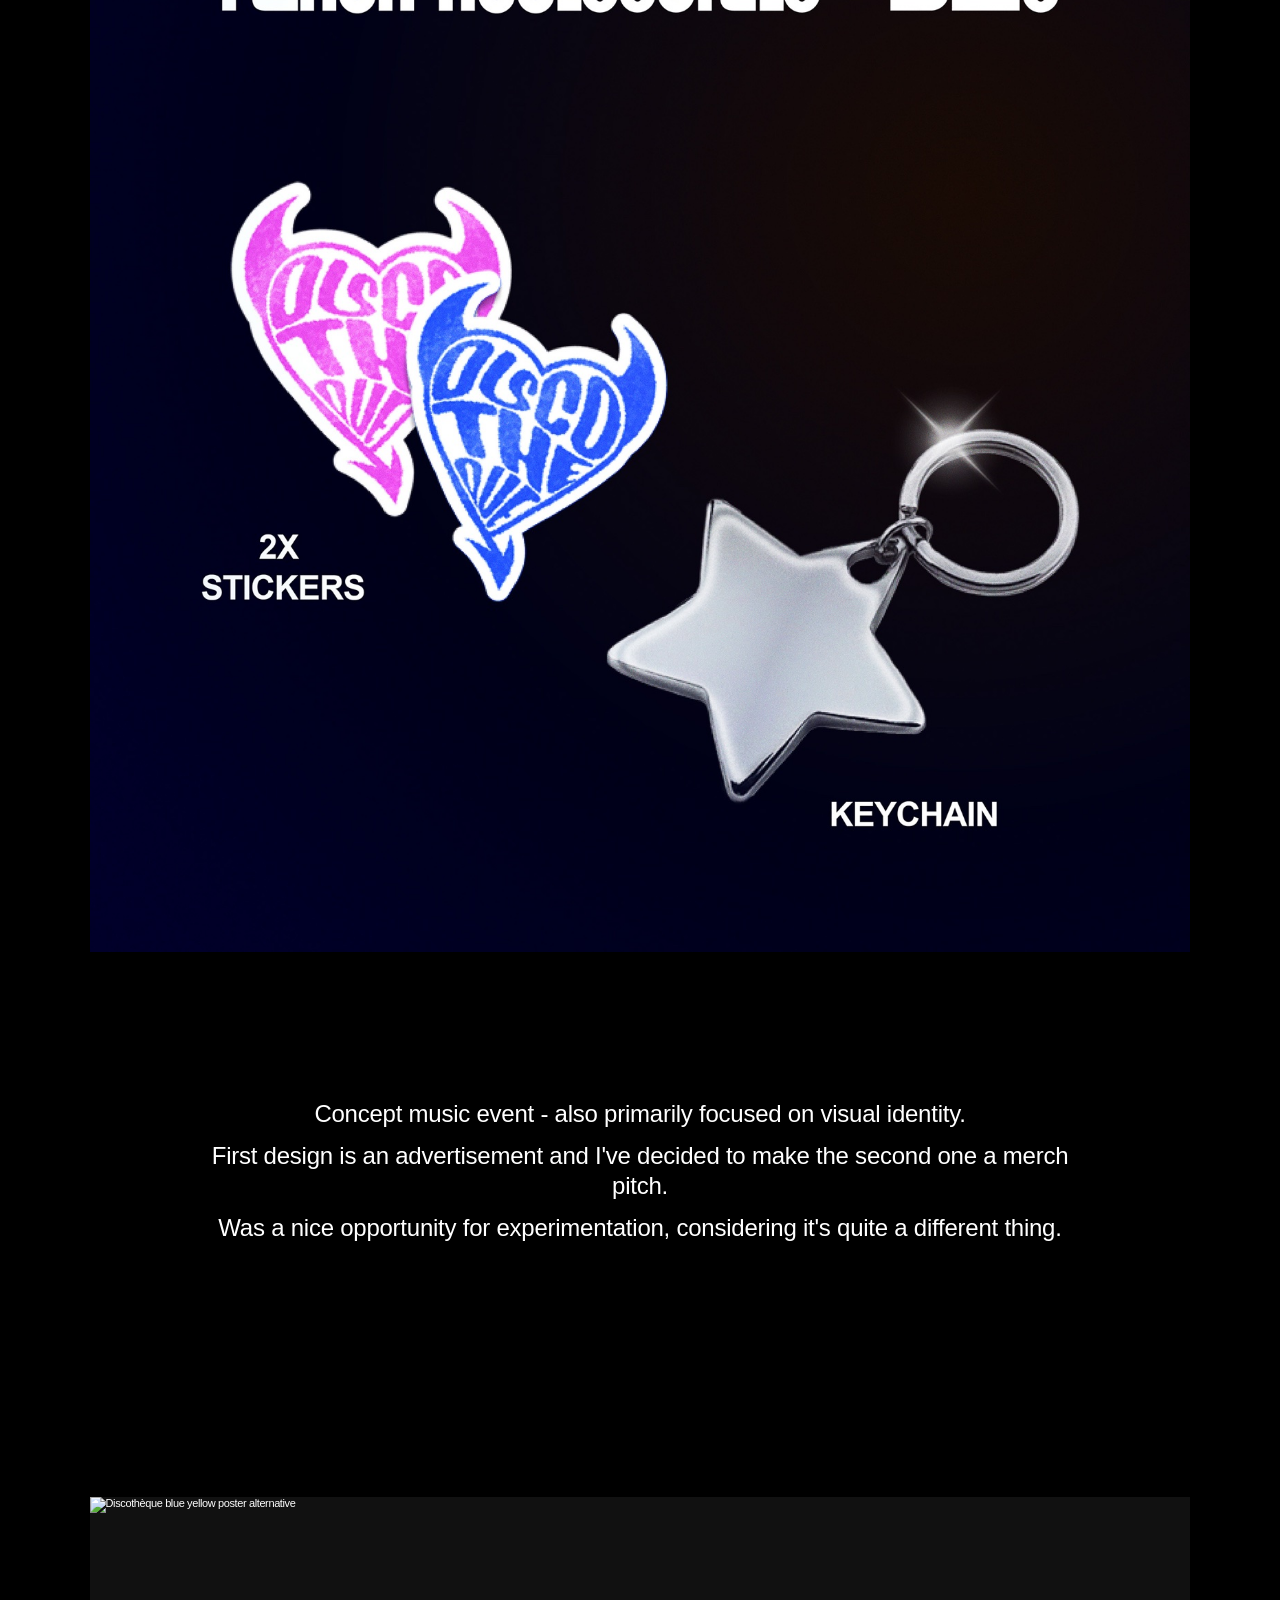
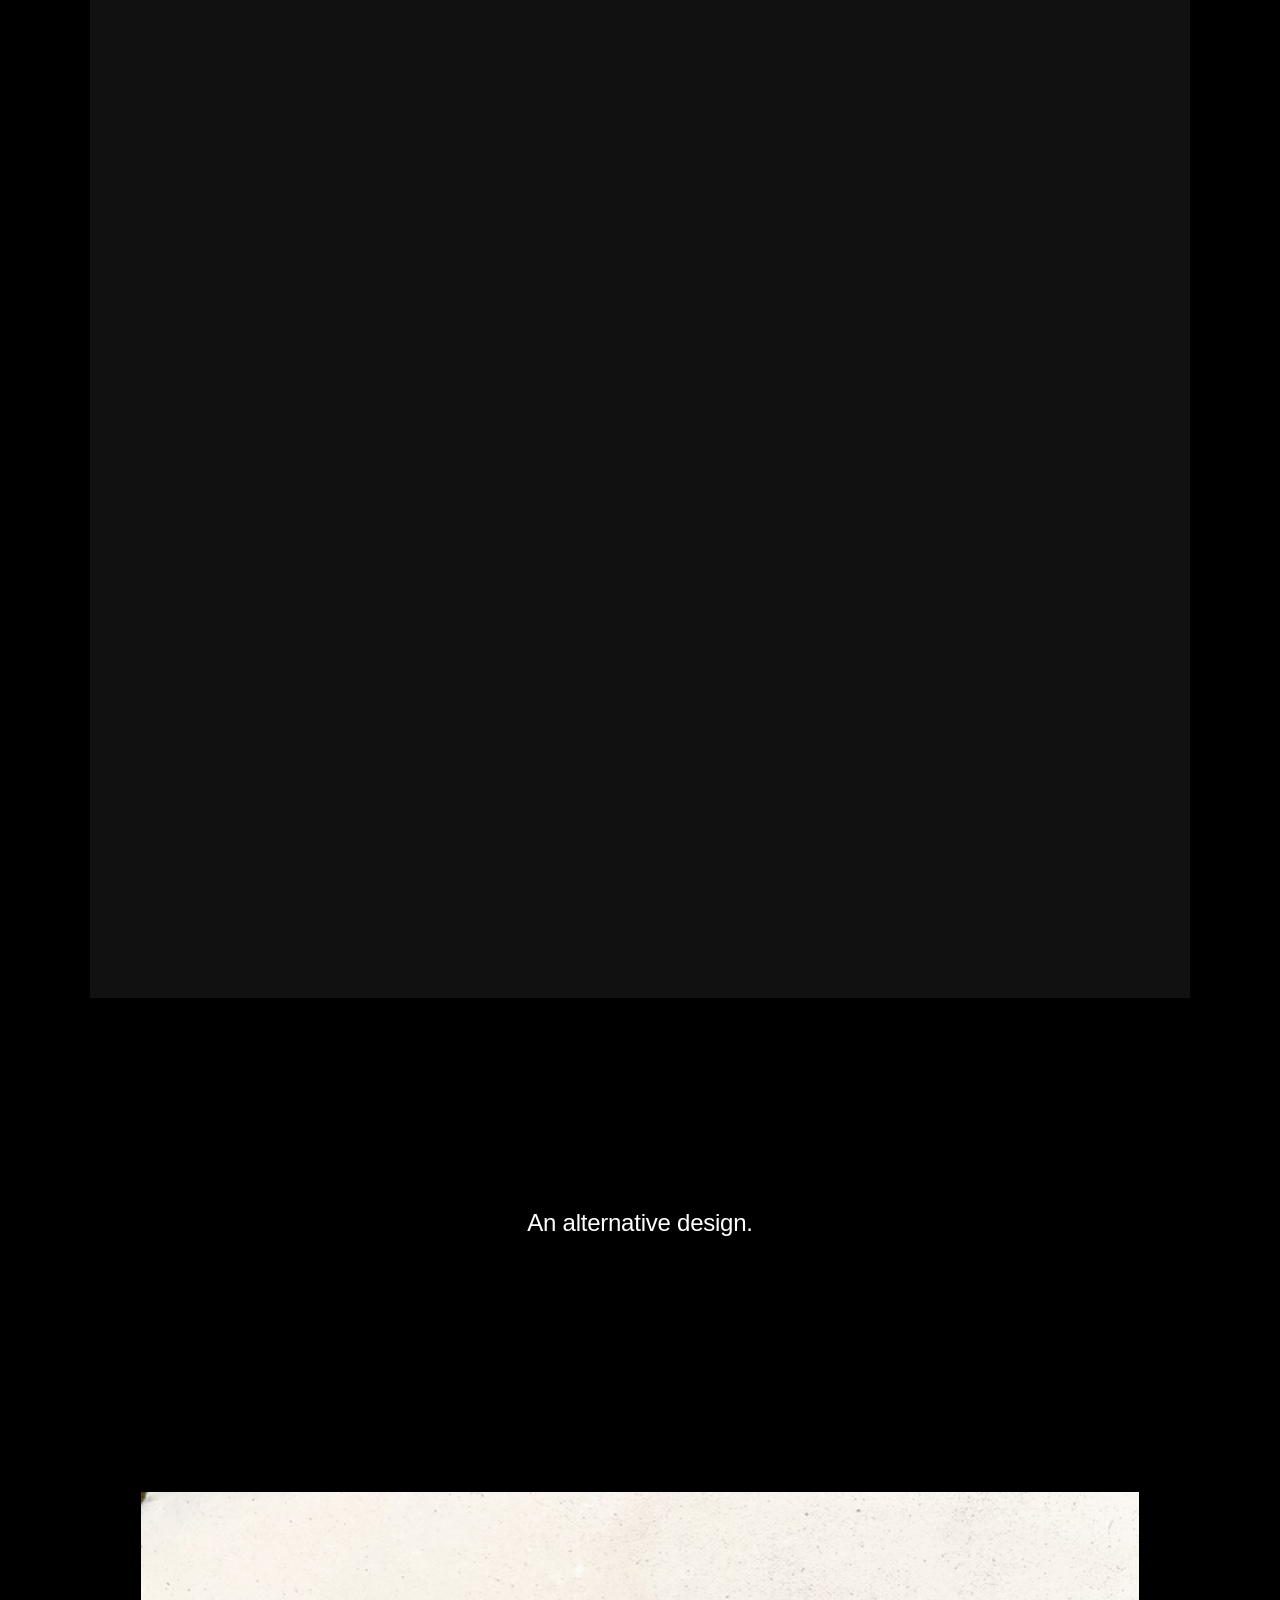
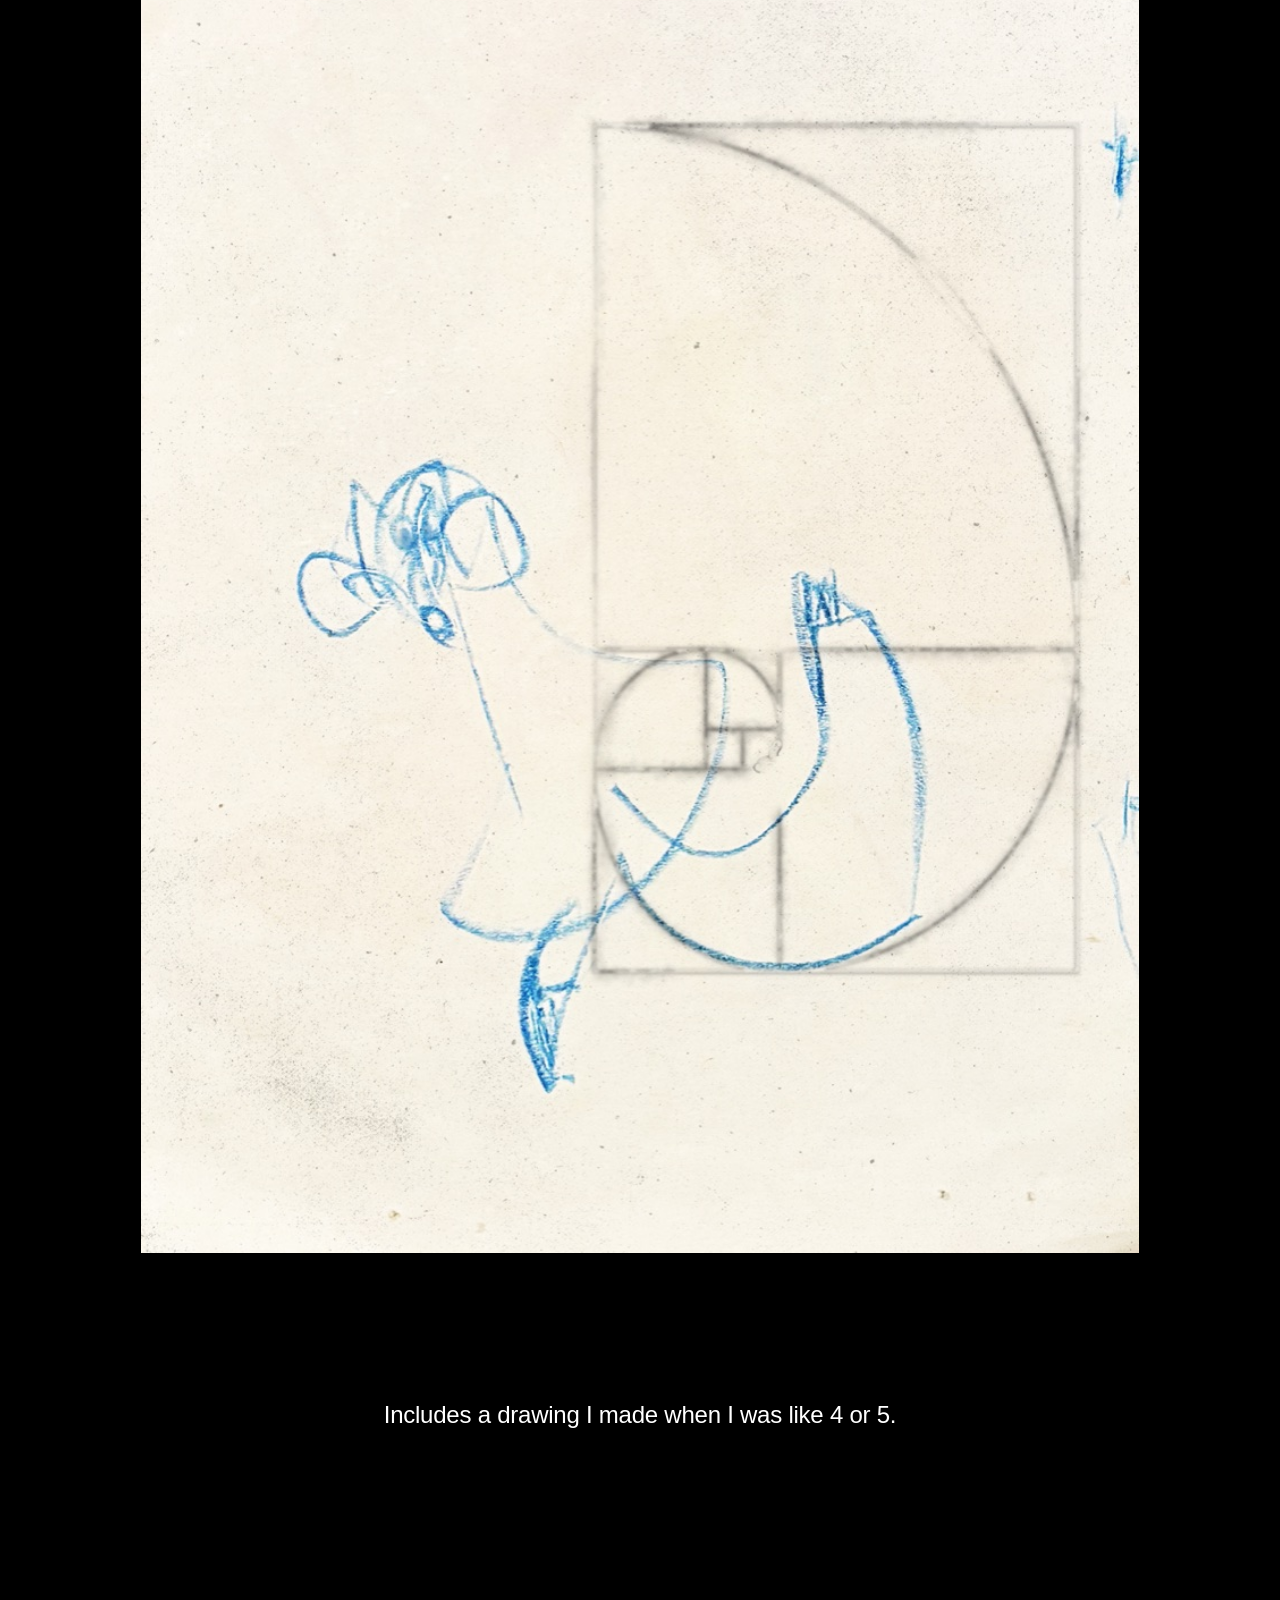
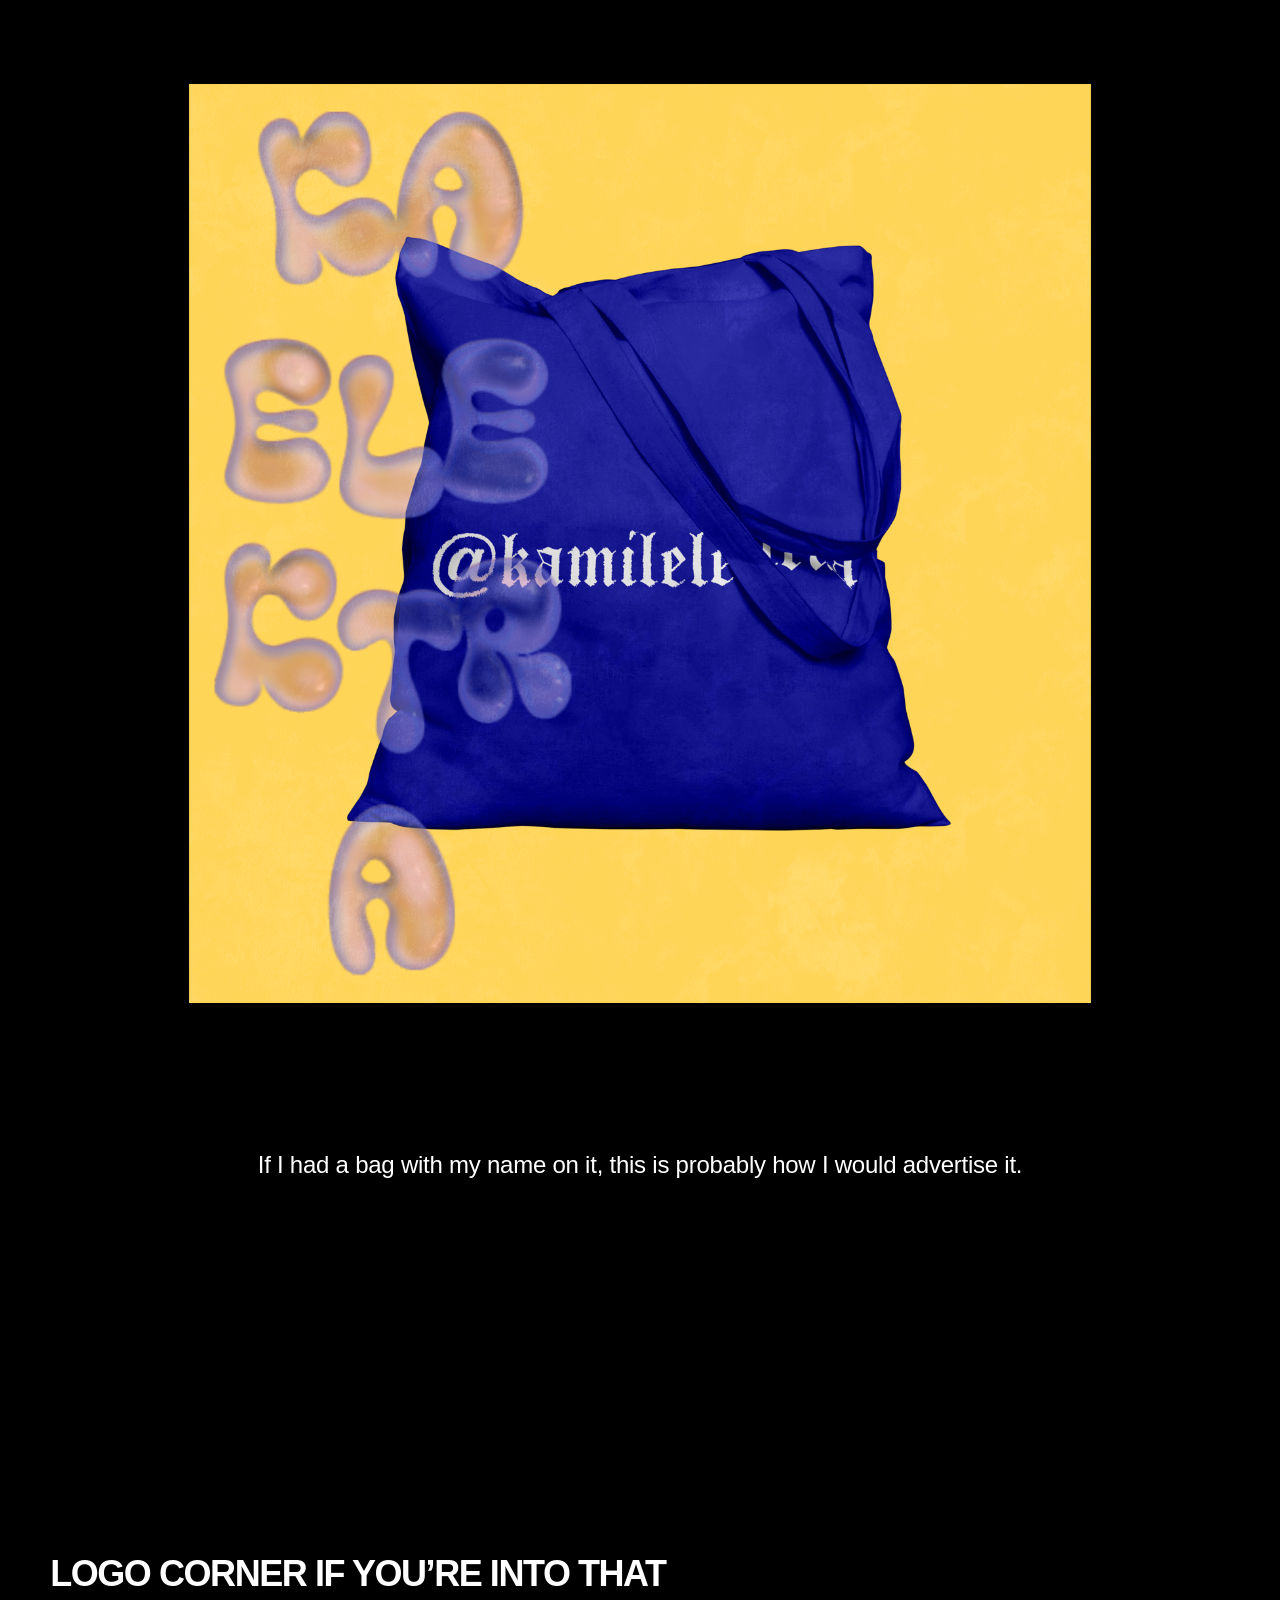
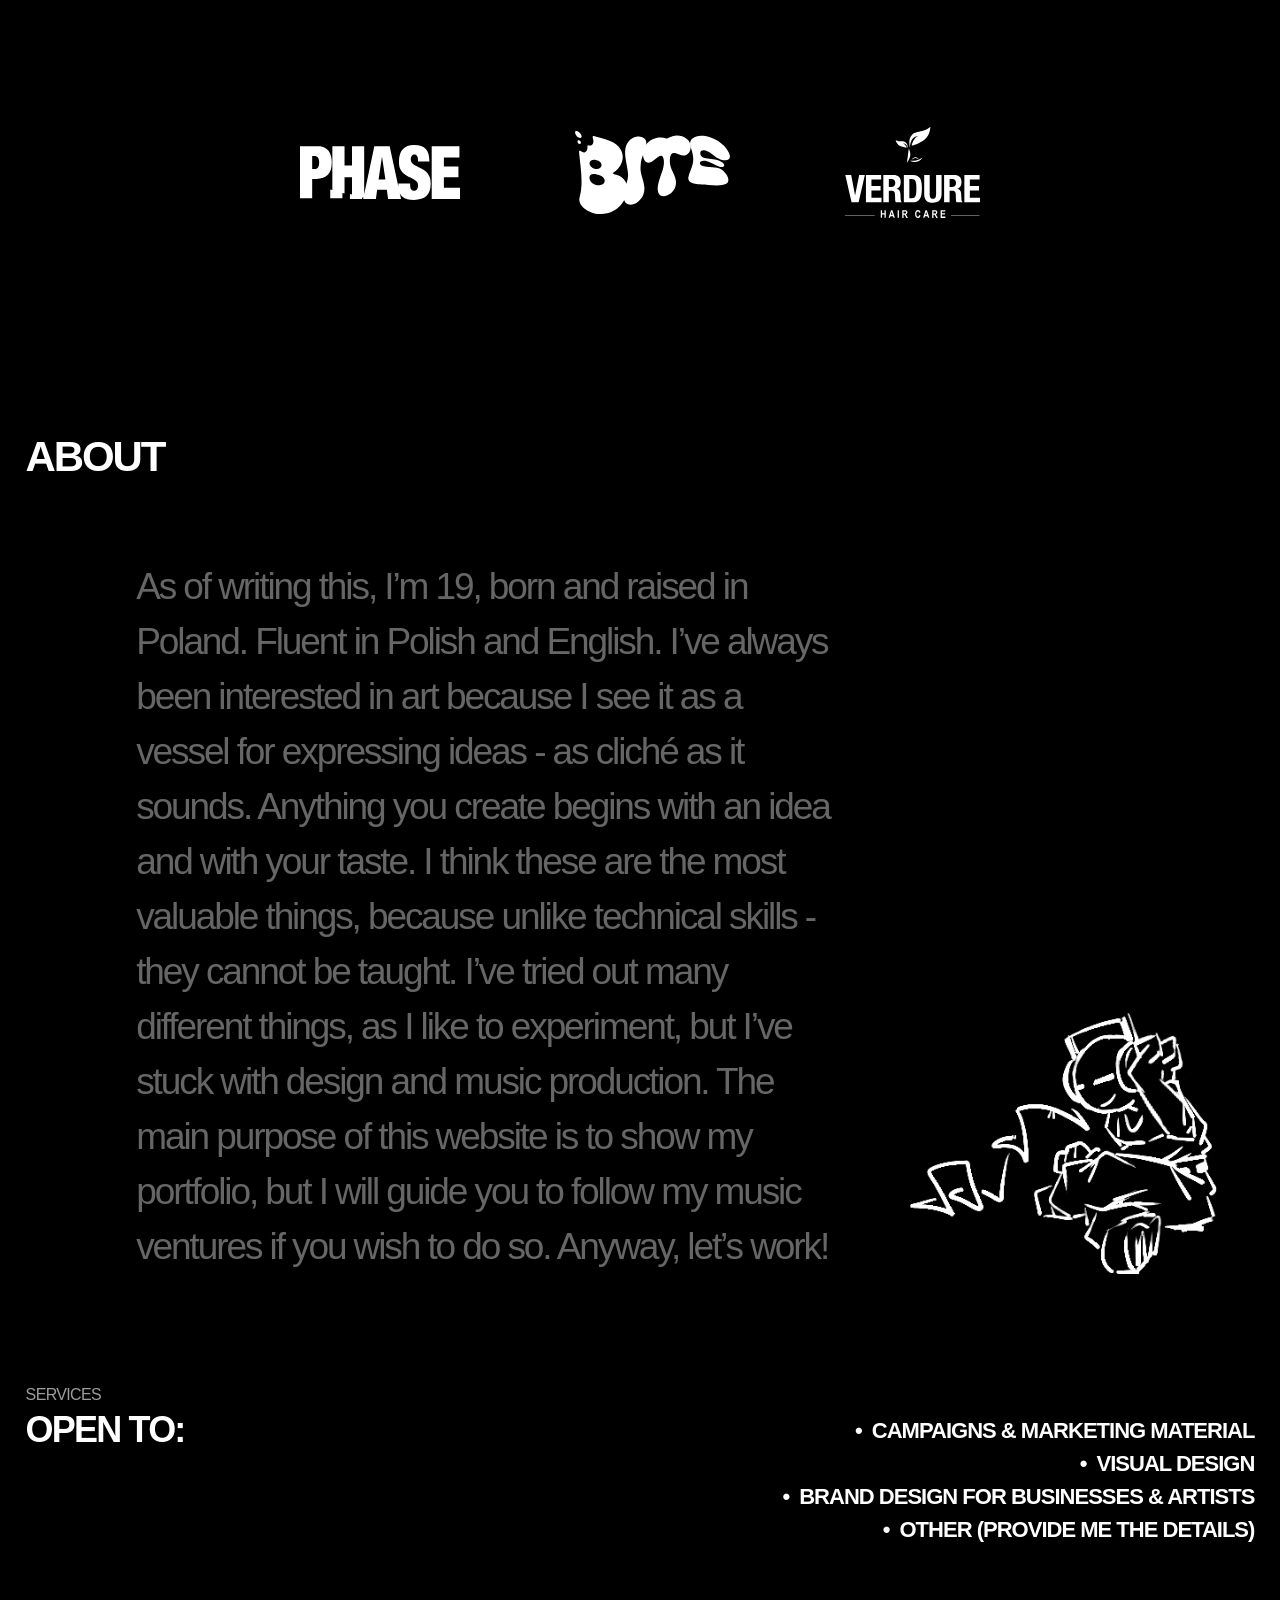
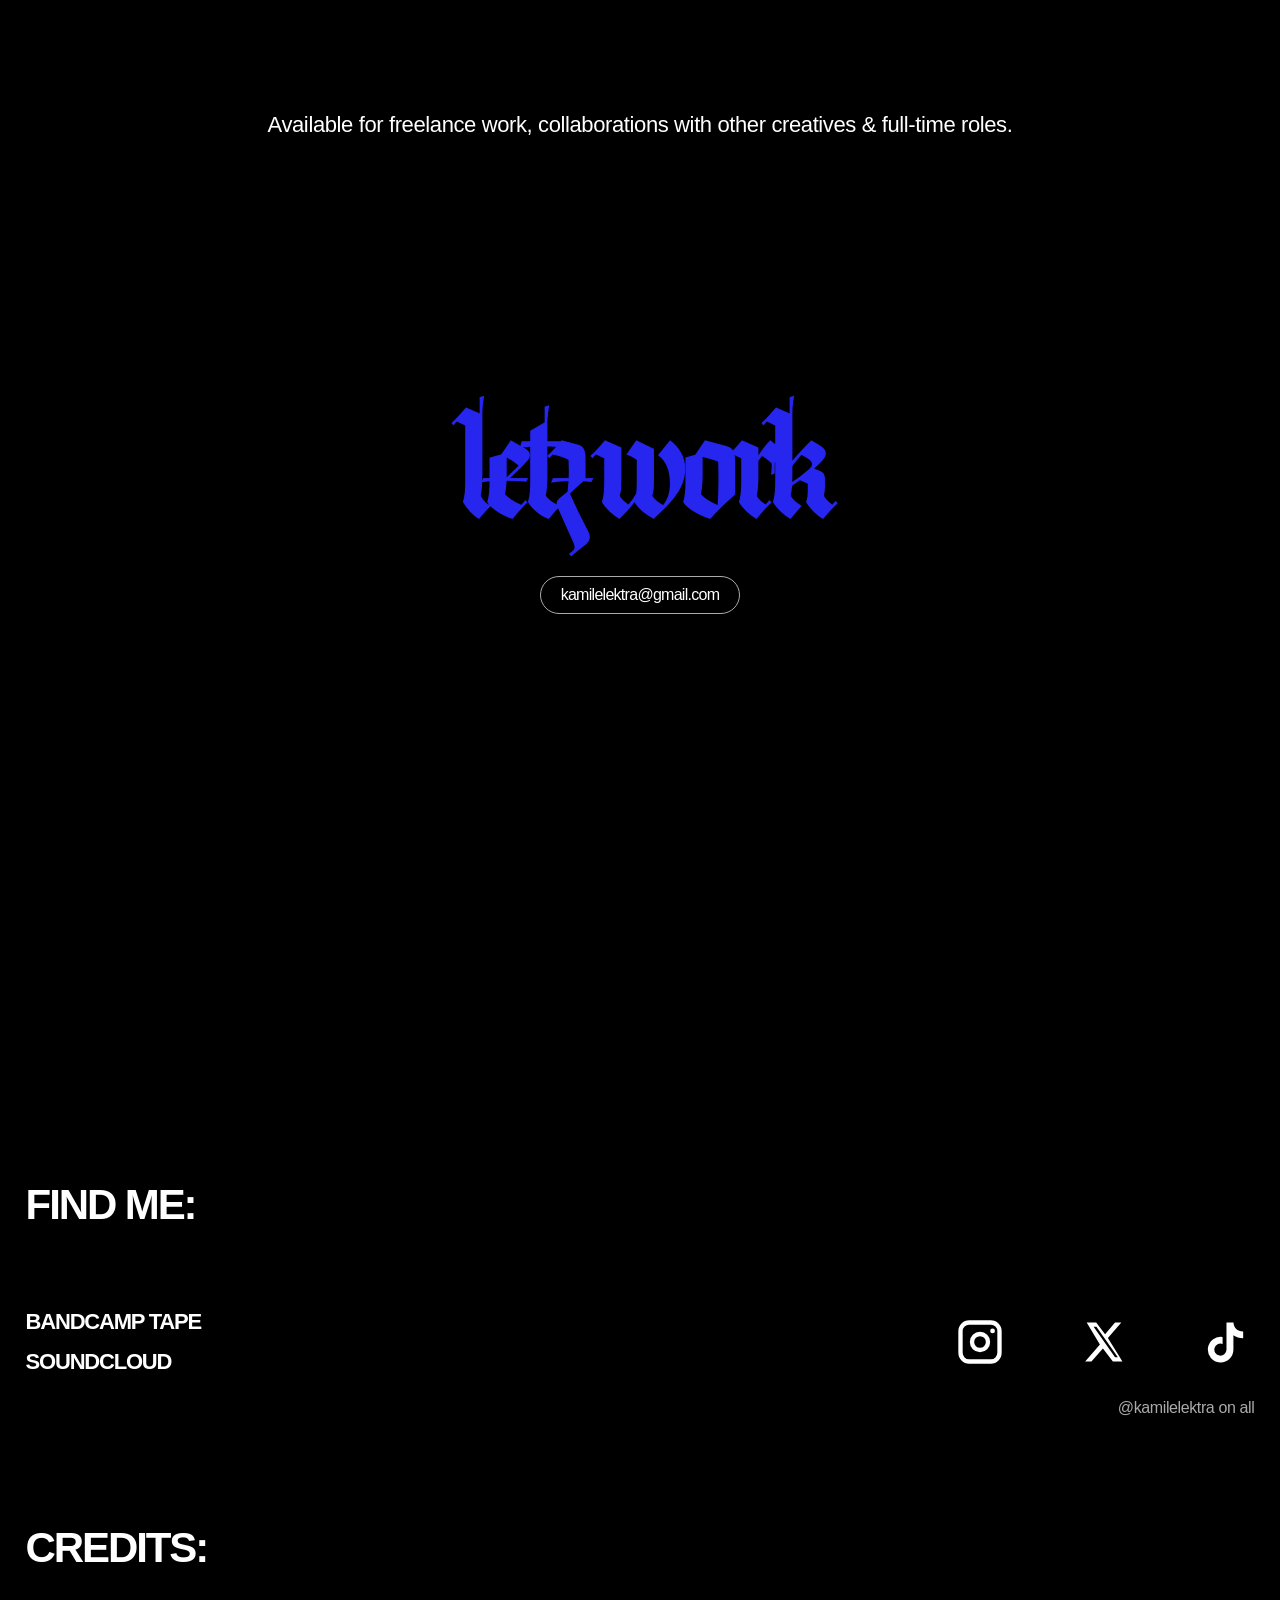
==== commit f0e553e2: "Add files via upload" ====
--- a/index.html
+++ b/index.html
@@ -10,6 +10,9 @@
     <link rel="stylesheet" href="service-navigation.css" />
     <link rel="stylesheet" href="interactions.css" />
     <link rel="stylesheet" href="about-responsive.css" />
+    <link rel="stylesheet" href="readability-and-video.css" />
+    <link rel="stylesheet" href="premium-layout.css" />
+    <link rel="stylesheet" href="scroll-entrances.css" />
   </head>
   <body>
     <header class="site-nav" aria-label="Main navigation">
@@ -35,12 +38,12 @@
 
         <article class="project project-phase">
           <div class="work-stream">
-            <div class="work-art square"><img src="public/assets/images/phase-tag.jpg" alt="Phase clothing tag design" /></div>
+            <div class="work-art square"><img src="public/assets/images/phase-tag.jpg" data-fullsrc="public/assets/images/full/phase-tag.jpg" alt="Phase clothing tag design" /></div>
             <div class="work-art square"><img src="public/assets/images/phase-ad.png" alt="Phase new drops campaign design" /></div>
             <div class="work-art phase-mark"><img src="public/assets/images/phase-logo.jpg" alt="Phase logo treatment" /></div>
           </div>
           <div class="merch-grid">
-            <button class="garment shirt" type="button" aria-label="Open T-shirt photo preview"><img src="public/assets/images/phase-shirt.png" alt="Orange Phase T-shirt" /><span>VIEW NOW</span></button>
+            <button class="garment shirt" type="button" aria-label="Open T-shirt photo preview"><img src="public/assets/images/phase-shirt.png" data-fullsrc="public/assets/images/full/phase-shirt.png" alt="Orange Phase T-shirt" /><span>VIEW NOW</span></button>
             <figure class="garment hoodie"><img src="public/assets/images/phase-hoodie.png" alt="Desaturated blue Phase hoodie" /><figcaption>OUT OF STOCK :(</figcaption></figure>
           </div>
           <p class="work-copy phase-copy">Concept fashion brand. Project focused on developing a visual identity, aka ''branding''.</p>
@@ -48,18 +51,18 @@
 
         <article class="project project-discotheque">
           <div class="work-stream">
-            <div class="work-art square disco-first"><img src="public/assets/images/disotheque-poster.jpg" alt="Discothèque open stage poster" /></div>
-            <div class="work-art square"><img src="public/assets/images/disotheque-merch.jpg" alt="Discothèque merch accessories poster" /></div>
+            <div class="work-art square disco-first"><img src="public/assets/images/disotheque-poster.jpg" data-fullsrc="public/assets/images/full/disotheque-poster.png" alt="Discothèque open stage poster" /></div>
+            <div class="work-art square"><img src="public/assets/images/disotheque-merch.jpg" data-fullsrc="public/assets/images/full/disotheque-merch.jpg" alt="Discothèque merch accessories poster" /></div>
           </div>
           <div class="work-copy disco-copy"><p>Concept music event - also primarily focused on visual identity.</p><p>First design is an advertisement and I've decided to make the second one a merch pitch.</p><p>Was a nice opportunity for experimentation, considering it's quite a different thing.</p></div>
-          <div class="work-art square work-stream"><img src="public/assets/images/disotheque-alt.png" alt="Discothèque blue yellow poster alternative" /></div>
+          <div class="work-art square work-stream"><img src="public/assets/images/disotheque-alt.png" data-fullsrc="public/assets/images/full/disotheque-alt.png" alt="Discothèque blue yellow poster alternative" /></div>
         </article>
 
         <article class="project project-other">
           <p class="work-copy other-copy">An alternative design.</p>
-          <div class="work-art drawing"><img src="public/assets/images/drawing.jpg" alt="Childhood drawing design" /></div>
+          <div class="work-art drawing"><img src="public/assets/images/drawing.jpg" data-fullsrc="public/assets/images/full/drawing.png" alt="Childhood drawing design" /></div>
           <p class="work-copy other-copy">Includes a drawing I made when I was like 4 or 5.</p>
-          <div class="work-art bag"><img src="public/assets/images/bag.png" alt="Blue Kamil Elektra tote bag design" /></div>
+          <div class="work-art bag"><img src="public/assets/images/bag.png" data-fullsrc="public/assets/images/full/bag.png" alt="Blue Kamil Elektra tote bag design" /></div>
           <p class="work-copy other-copy">If I had a bag with my name on it, this is probably how I would advertise it.</p>
         </article>
       </section>
@@ -106,7 +109,7 @@
           </div>
           <p>@kamilelektra on all</p>
         </div>
-        <div class="credits"><h3>CREDITS:</h3><p>Vinylmaples drew the guy in the about section. Thank you bro!</p></div>
+        <div class="credits"><h3>CREDITS:</h3><p>Vinylmaples drew the guy in the about section.</p></div>
       </section>
     </main>
 
--- a/interactions.css
+++ b/interactions.css
@@ -29,6 +29,36 @@
   outline-offset: 5px;
 }
 
+/* Image taps should open a preview, never create the browser's selection chrome. */
+.works .work-art,
+.works .work-art img,
+.works .garment,
+.works .garment img {
+  -webkit-tap-highlight-color: transparent;
+  -webkit-touch-callout: none;
+  -webkit-user-select: none;
+  user-select: none;
+  -webkit-user-drag: none;
+}
+
+.works img {
+  -webkit-user-drag: none;
+}
+
+@media (hover: none), (pointer: coarse) {
+  .works .work-art:focus,
+  .works .work-art:focus-visible {
+    outline: none;
+    box-shadow: none;
+  }
+
+  .works .garment:focus,
+  .works .garment:focus-visible {
+    outline: none;
+    box-shadow: none;
+  }
+}
+
 /* A fixed navigation remains available without competing with the work on screen. */
 .site-nav.is-hidden {
   transform: translateY(-100%);
--- a/premium-layout.css
+++ b/premium-layout.css
@@ -0,0 +1,111 @@
+/* Desktop-only art direction pass: larger canvas, clearer hierarchy, steadier rhythm. */
+@media (min-width: 1200px) {
+  .works.section {
+    width: min(94vw, 1500px);
+    padding-top: clamp(205px, 40vh, 290px);
+  }
+
+  .works .section-heading,
+  .works .work-stream {
+    width: 91.5%;
+  }
+
+  .works .section-heading {
+    width: min(96vw, 1680px);
+    margin-left: calc((min(94vw, 1500px) - min(96vw, 1680px)) / 2);
+    margin-right: 0;
+    margin-bottom: 72px;
+  }
+
+  .works .section-heading h2,
+  .about .section-heading h2 {
+    font-size: 42px;
+    letter-spacing: -.05em;
+  }
+
+  .works .work-art.work-stream {
+    width: 91.5%;
+  }
+
+  .project {
+    margin-bottom: 210px;
+  }
+
+  .work-copy {
+    font-size: 24px;
+    line-height: 1.25;
+  }
+
+  /* Captions belong to the work above them, with a clearer pause before the next image. */
+  .phase-copy {
+    margin-bottom: 254px;
+  }
+
+  .disco-copy {
+    margin-top: 147px;
+    margin-bottom: 254px;
+  }
+
+  .project-other > .other-copy {
+    margin-top: 147px;
+    margin-bottom: 254px;
+  }
+
+  .project-other > .other-copy:first-child {
+    margin-top: 147px;
+    margin-bottom: 254px;
+  }
+
+  .drawing {
+    width: 83%;
+  }
+
+  .bag {
+    width: 75%;
+  }
+
+  .logo-section {
+    padding-top: 118px;
+    padding-bottom: 214px;
+  }
+
+  .about .section-heading {
+    margin-bottom: 72px;
+  }
+}
+
+/* Keep the caption rhythm intact on the intermediate desktop/tablet layout too. */
+@media (min-width: 701px) and (max-width: 1199px) {
+  .works {
+    padding-top: clamp(110px, 14vh, 165px);
+  }
+
+  .works .section-heading {
+    width: 94vw;
+    margin-left: -3vw;
+    margin-right: 0;
+    margin-bottom: 58px;
+  }
+
+  .works .section-heading h2,
+  .about .section-heading h2 {
+    font-size: 32px;
+    letter-spacing: -.05em;
+  }
+
+  .disco-copy,
+  .project-other > .other-copy,
+  .project-other > .other-copy:first-child {
+    margin-top: var(--caption-gap);
+    margin-bottom: 180px;
+  }
+}
+
+@media (max-width: 700px) {
+  .disco-copy,
+  .project-other > .other-copy,
+  .project-other > .other-copy:first-child {
+    margin-top: var(--caption-gap);
+    margin-bottom: 86px;
+  }
+}
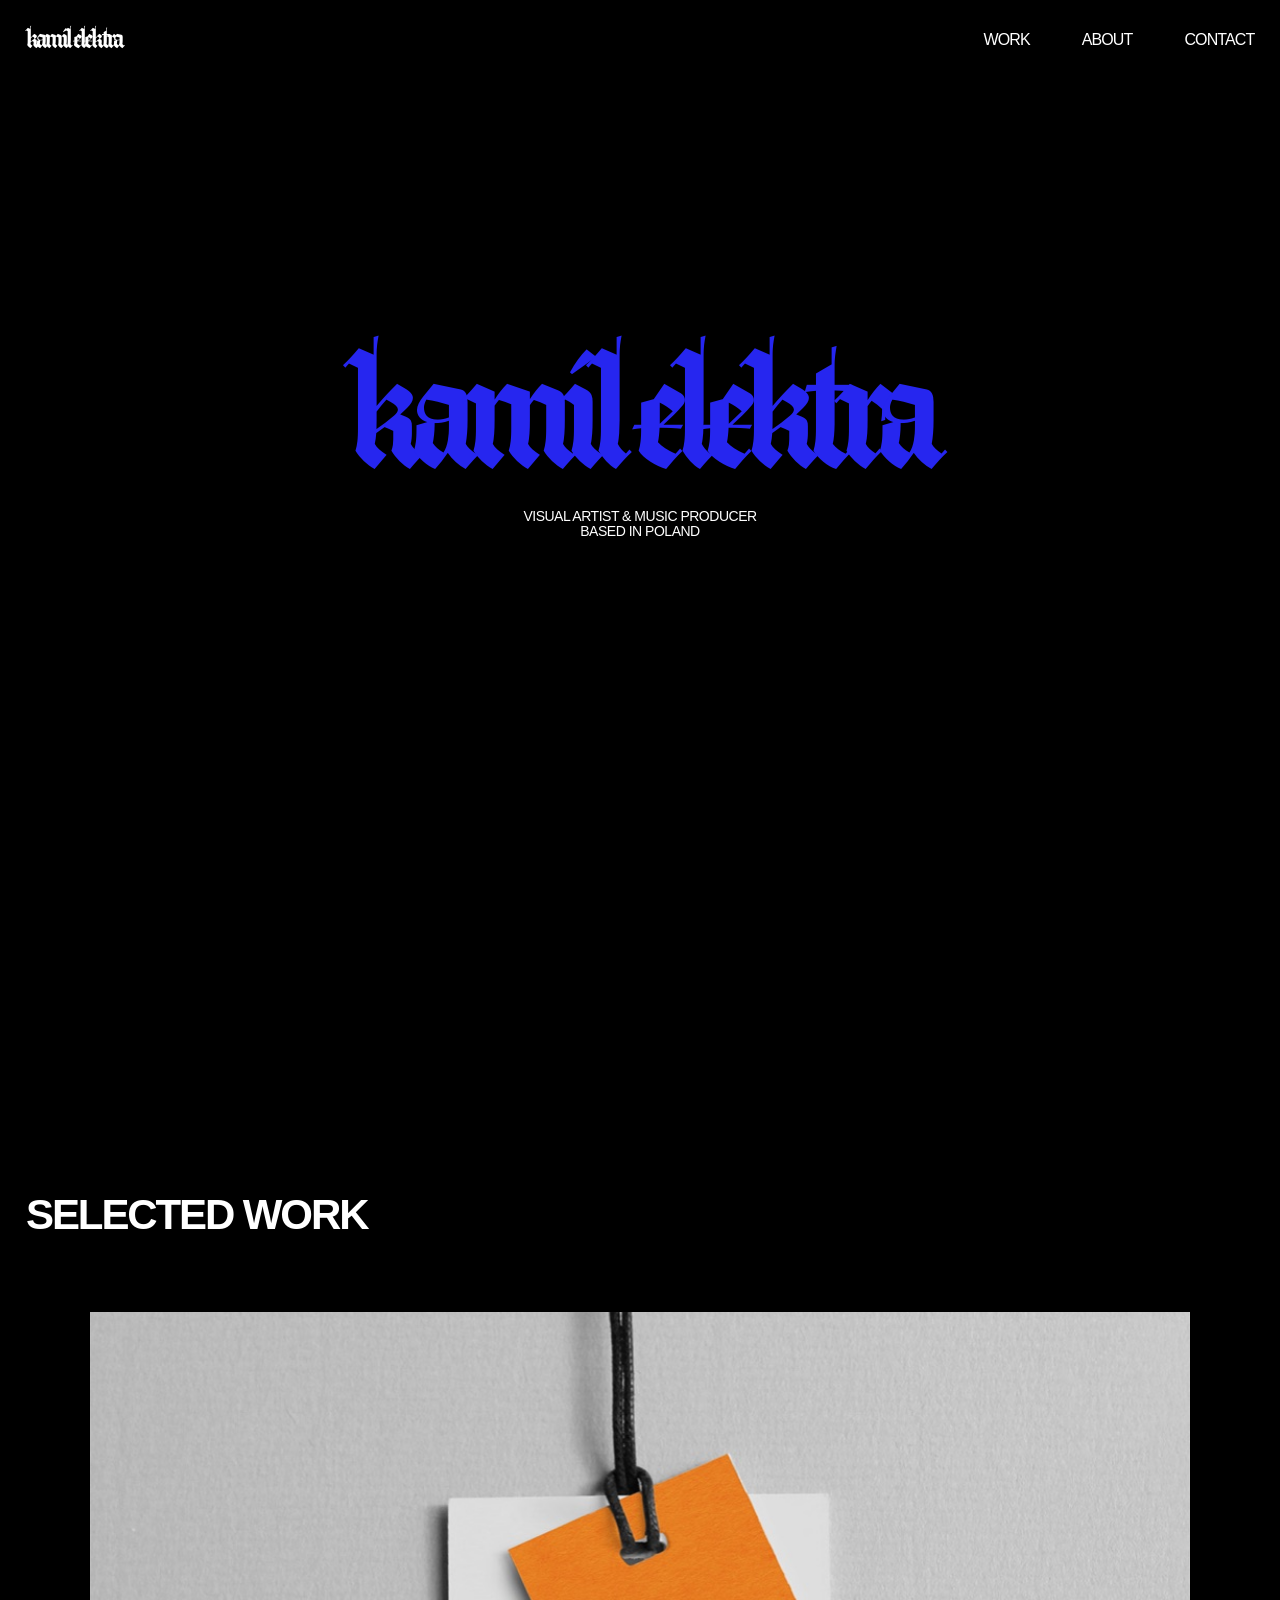
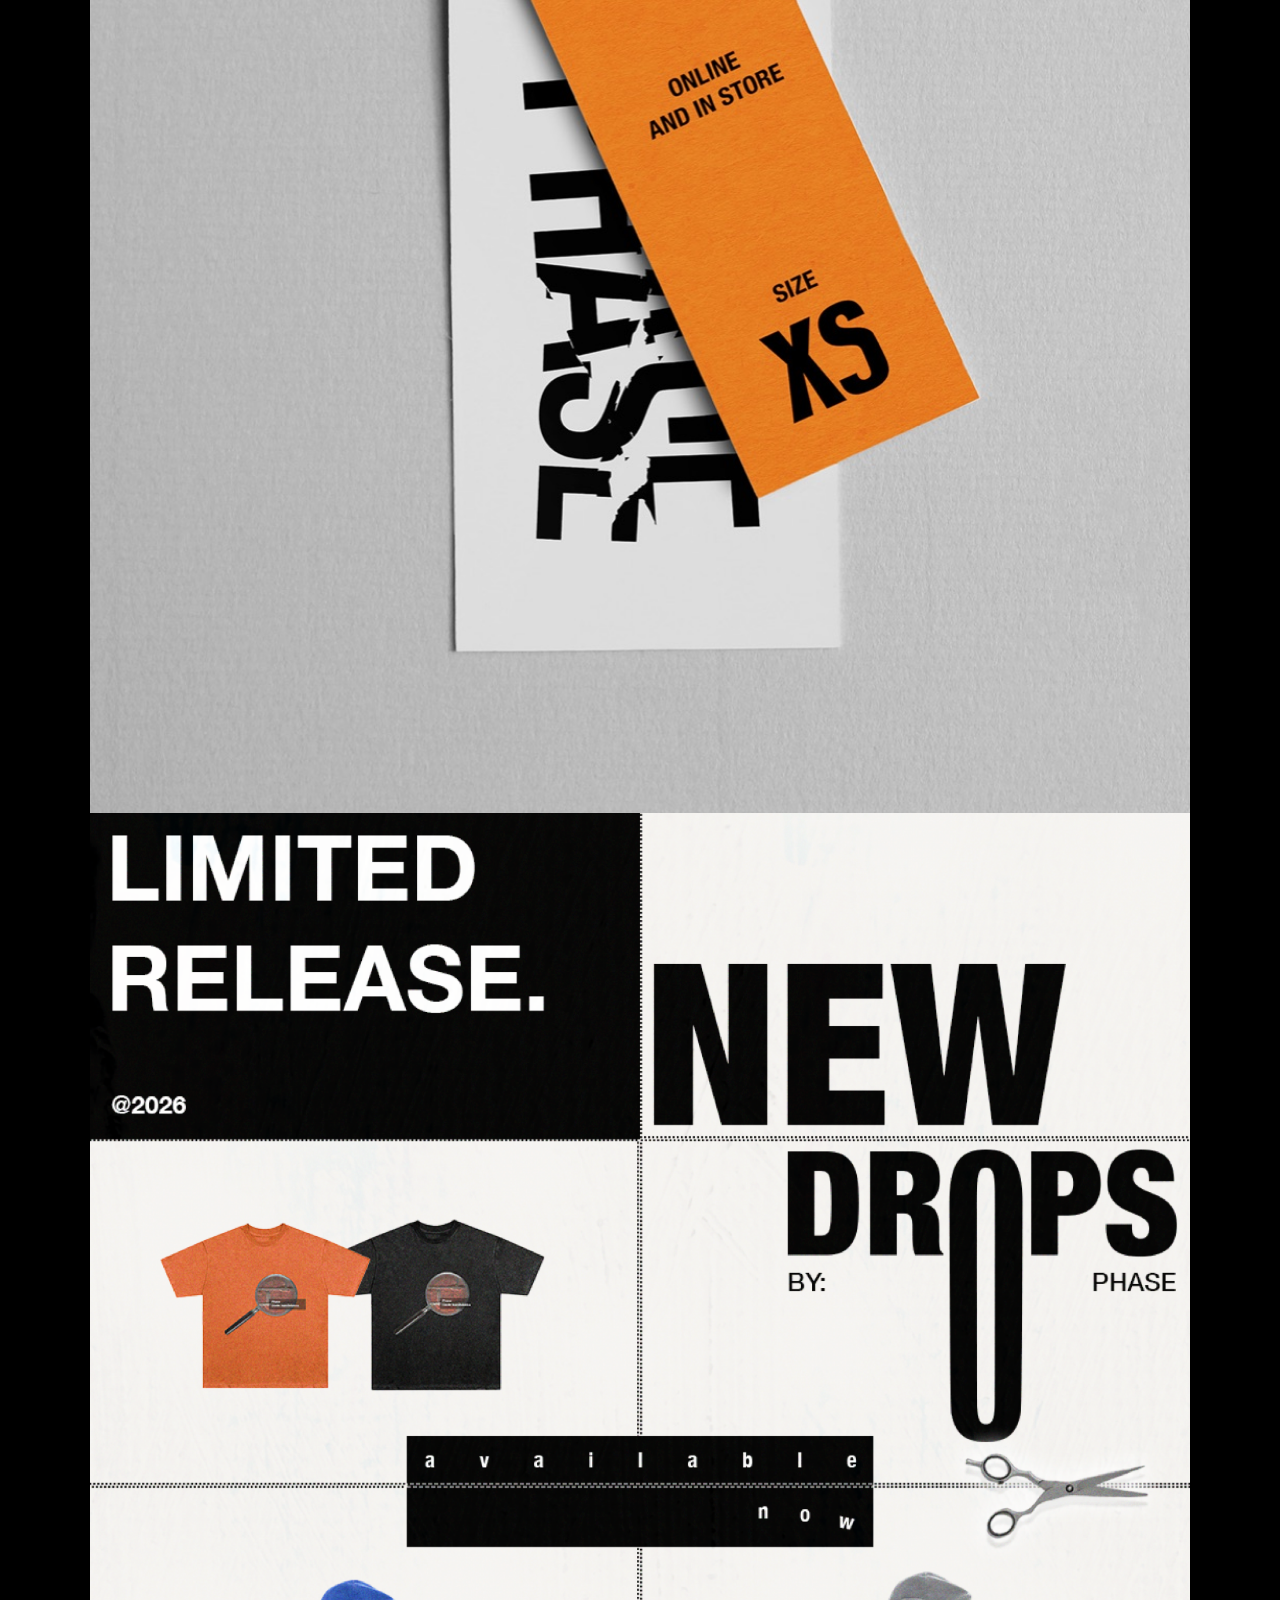
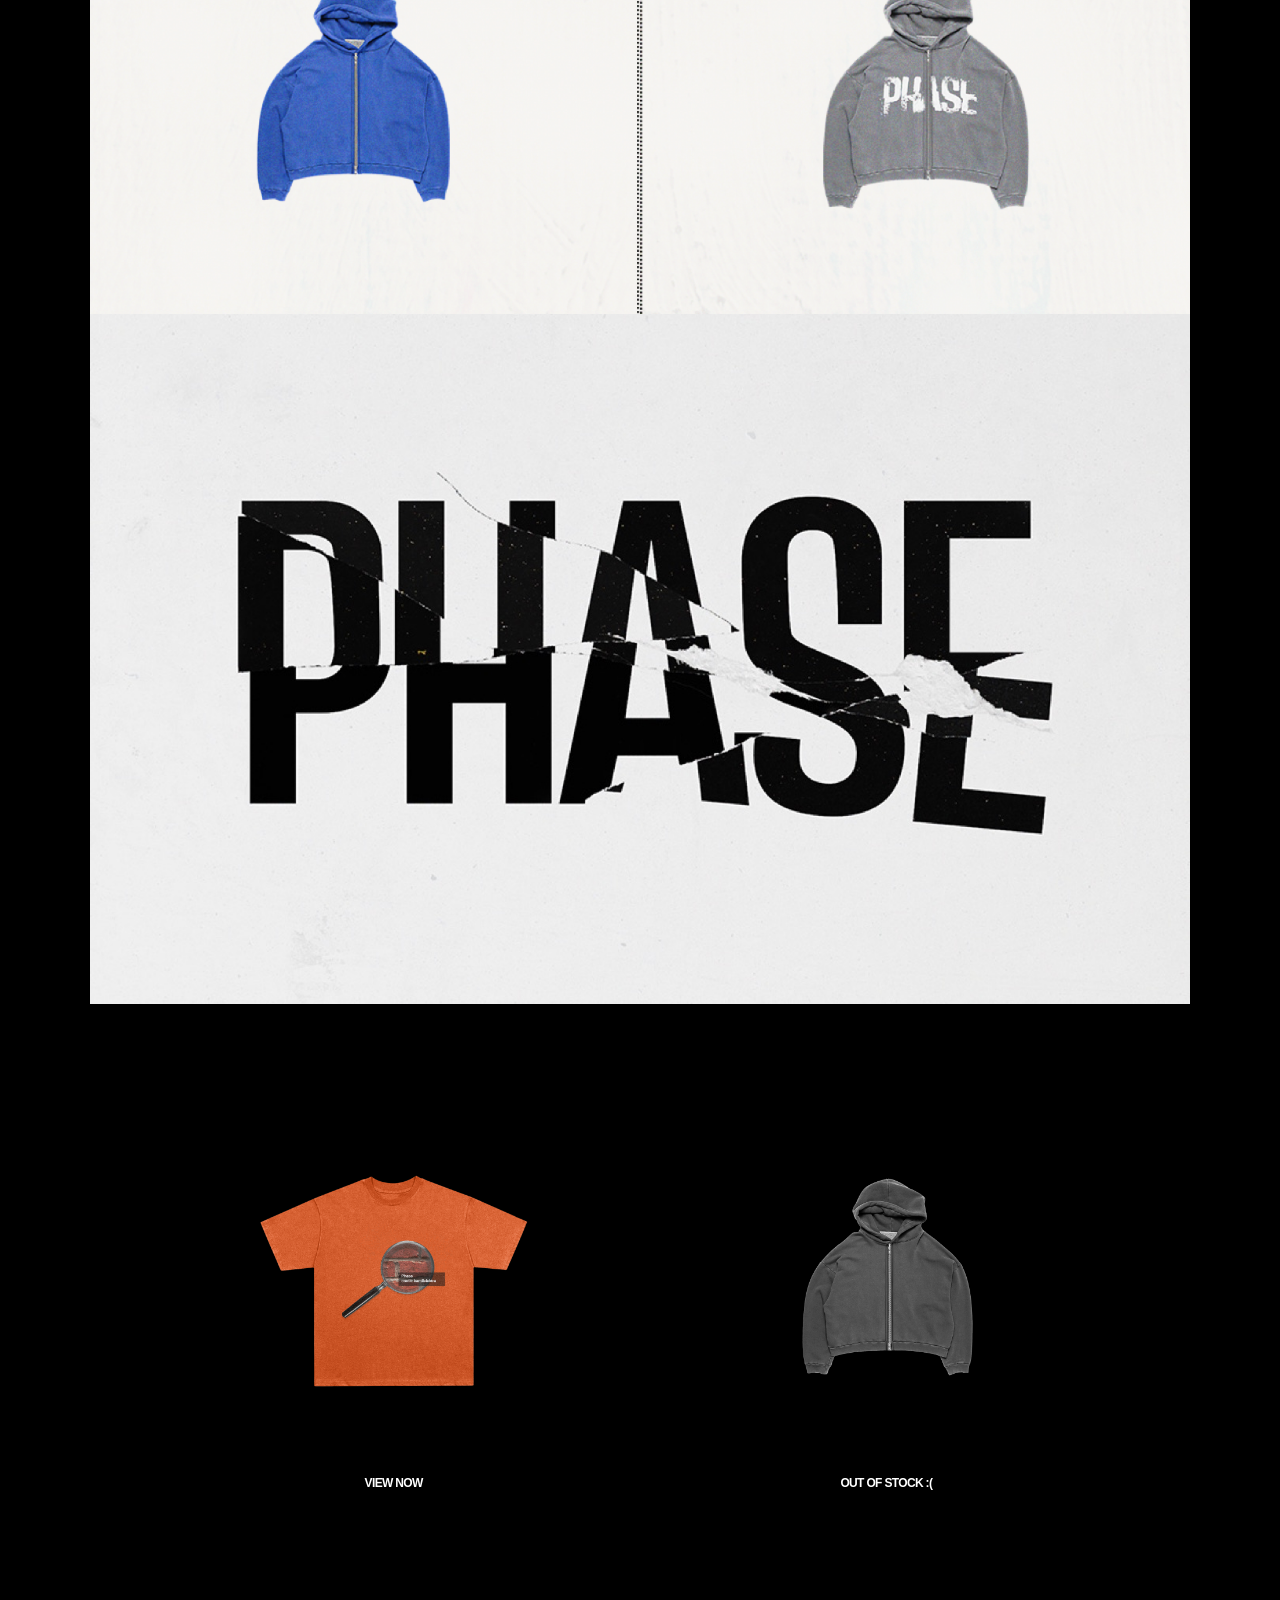
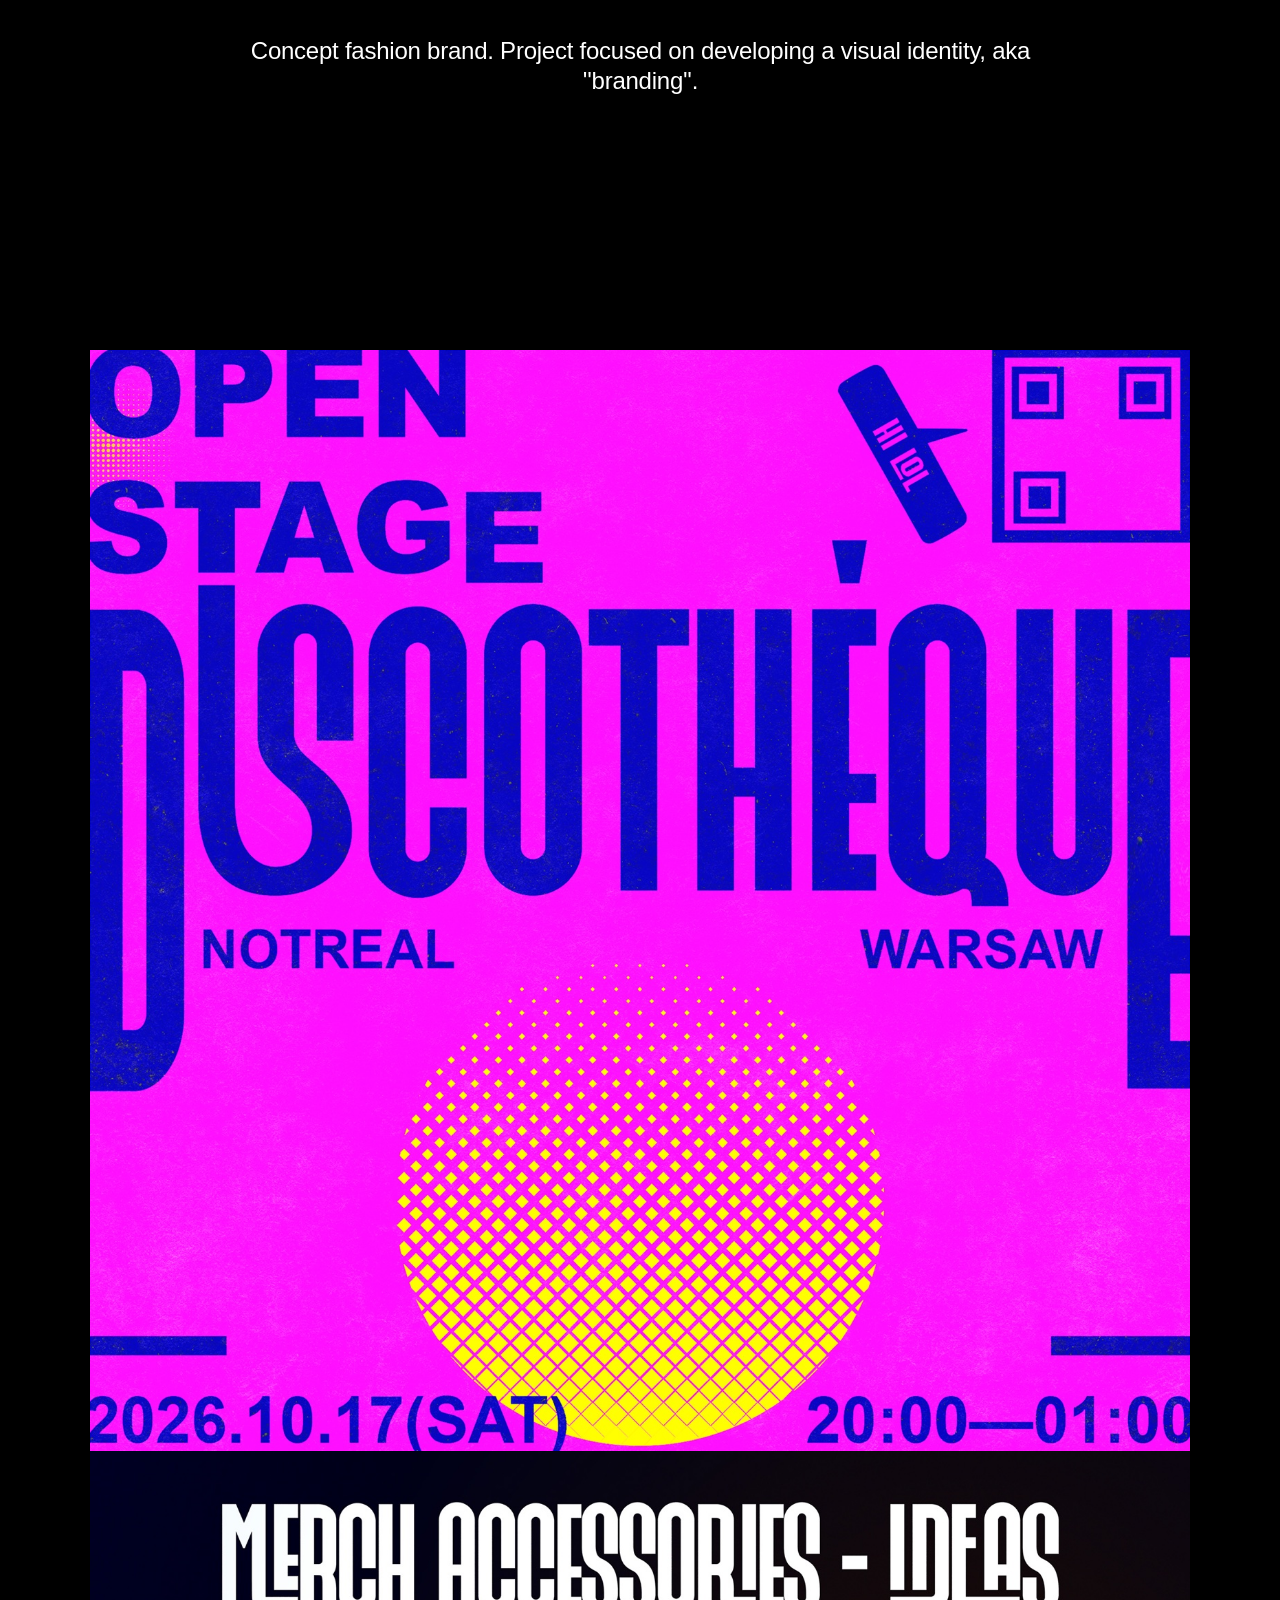
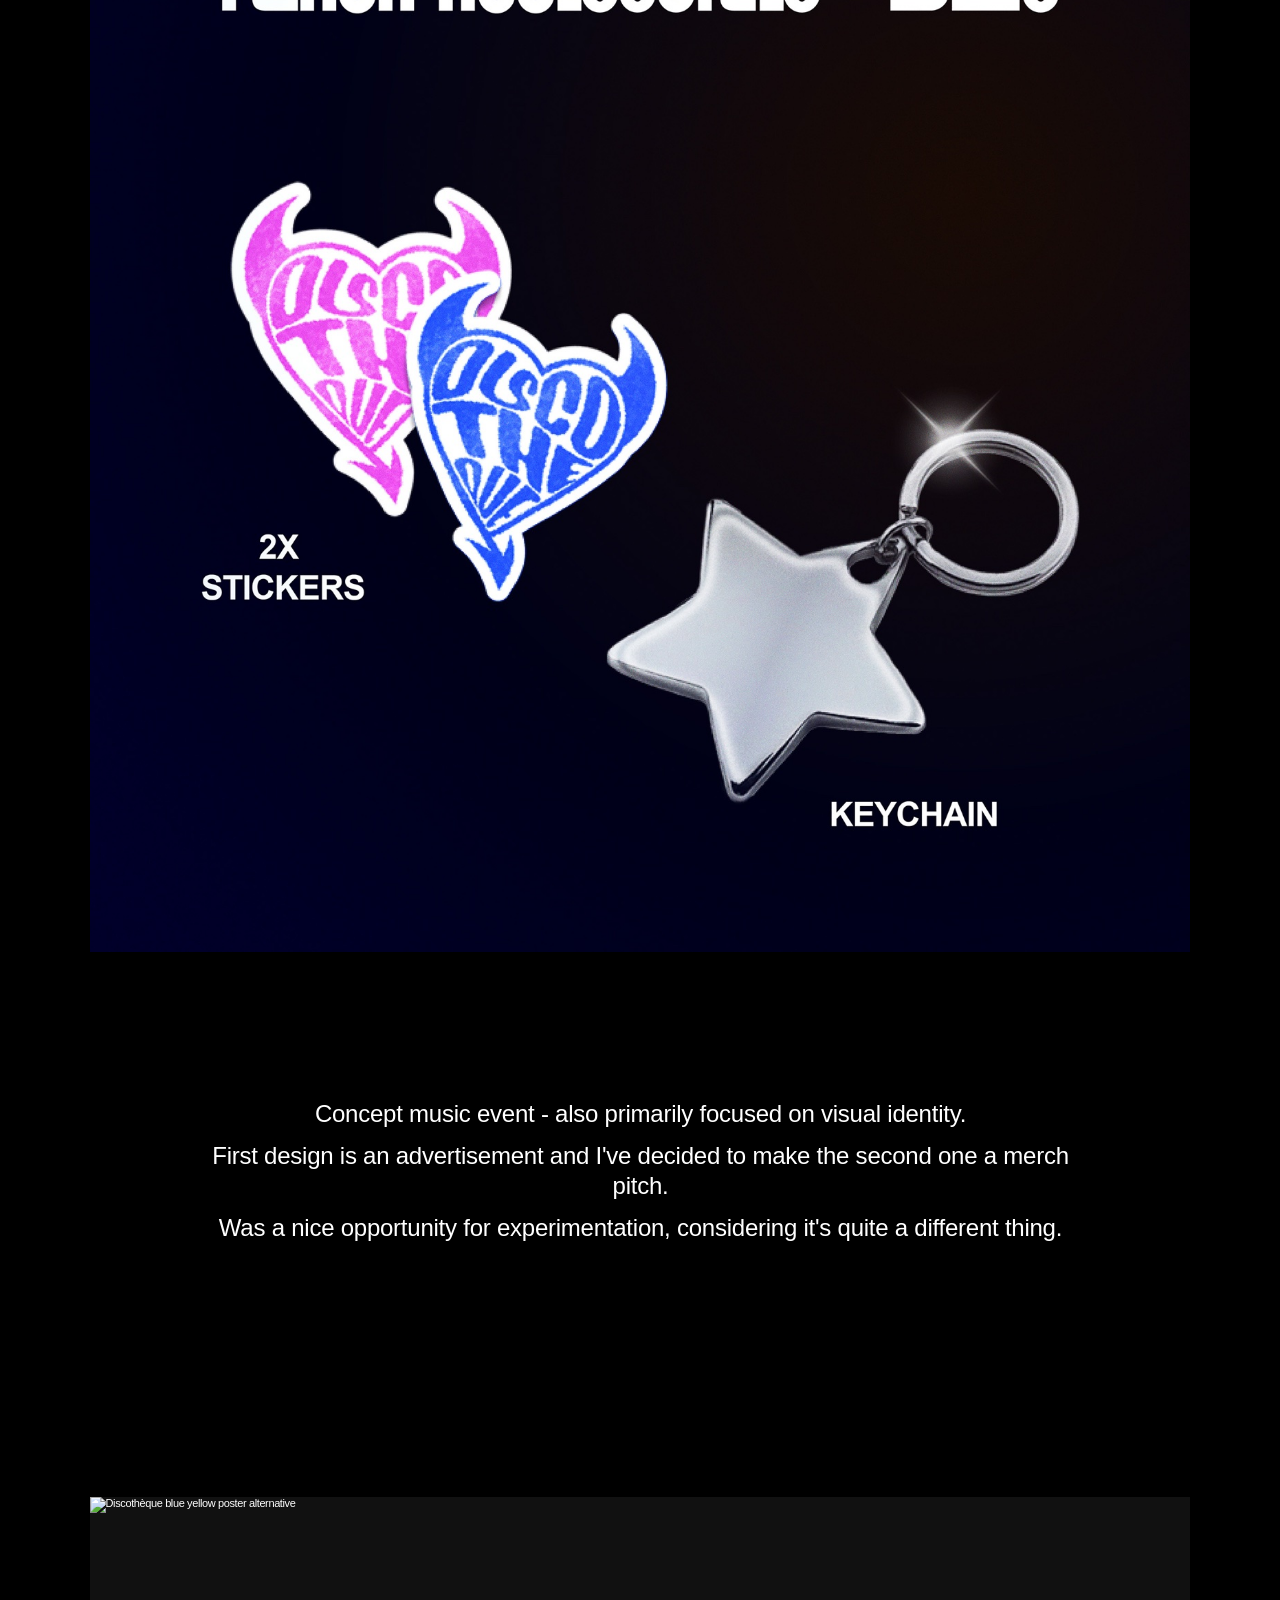
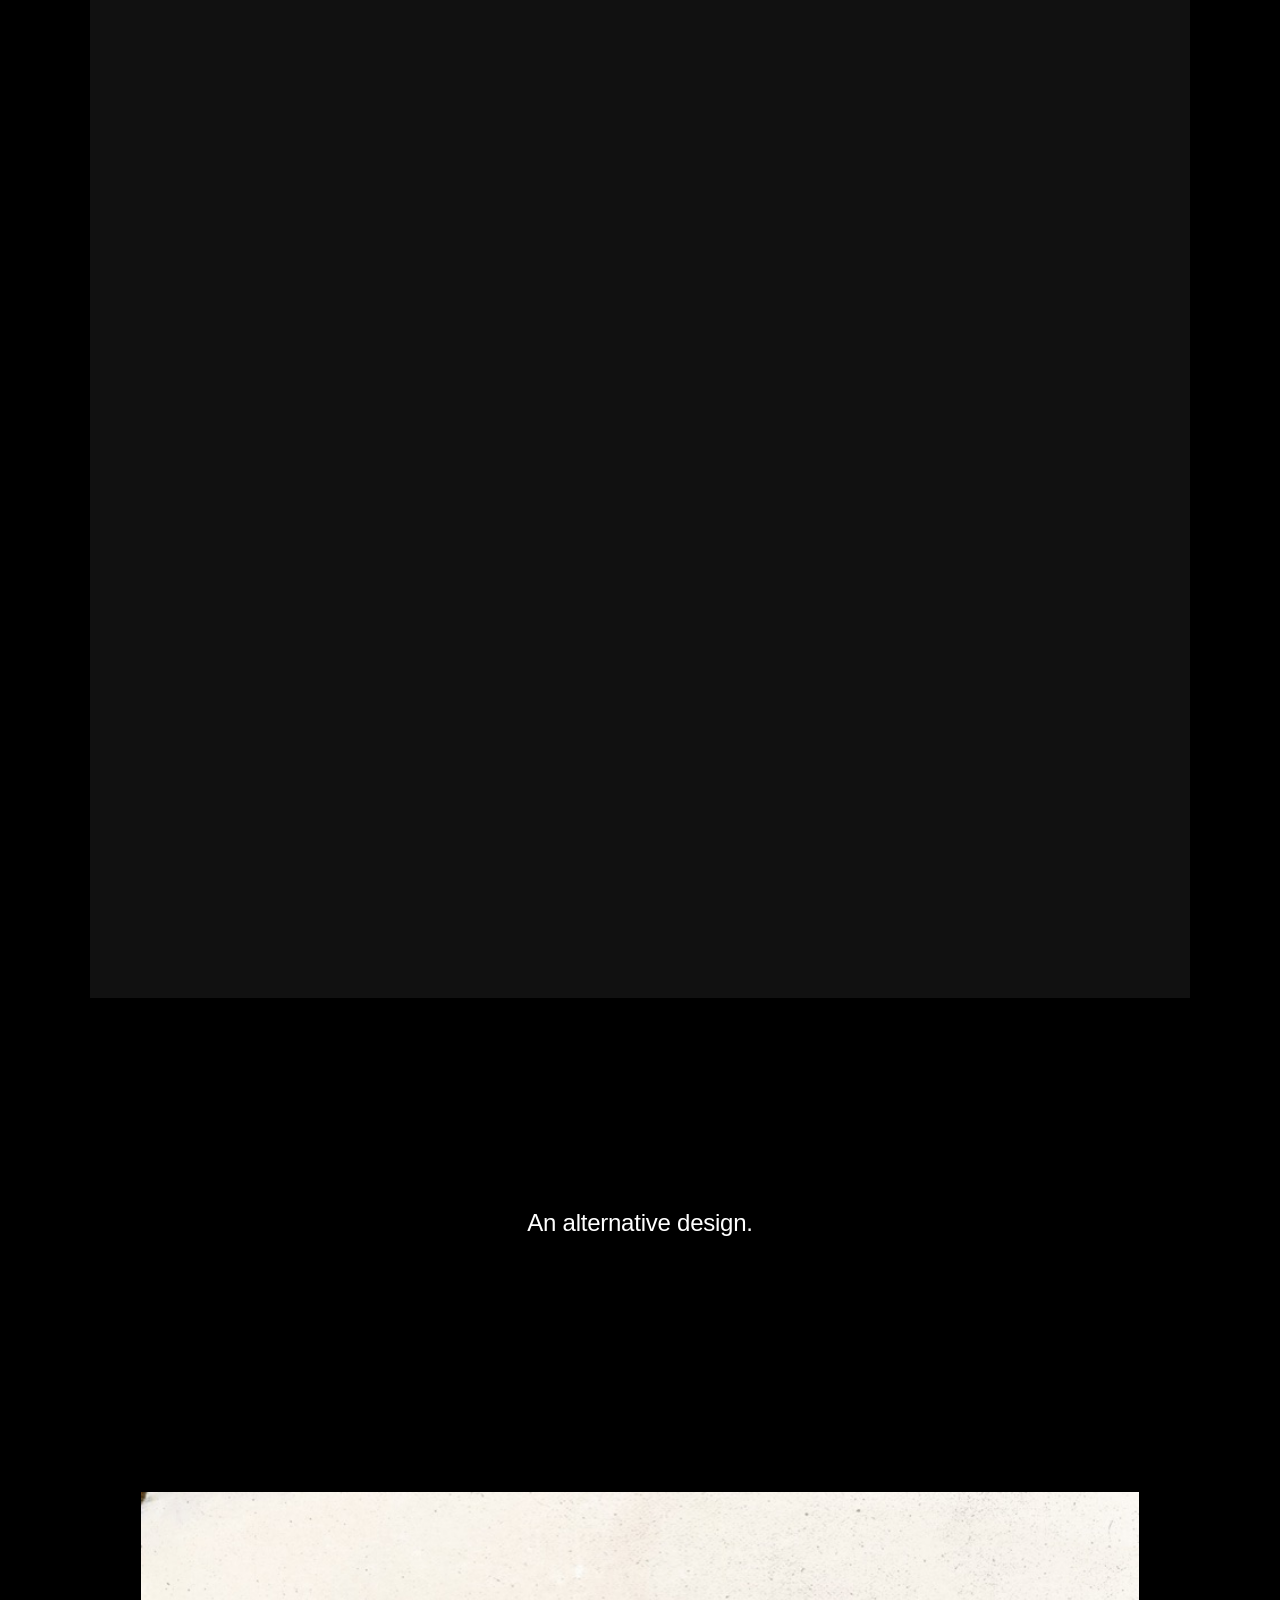
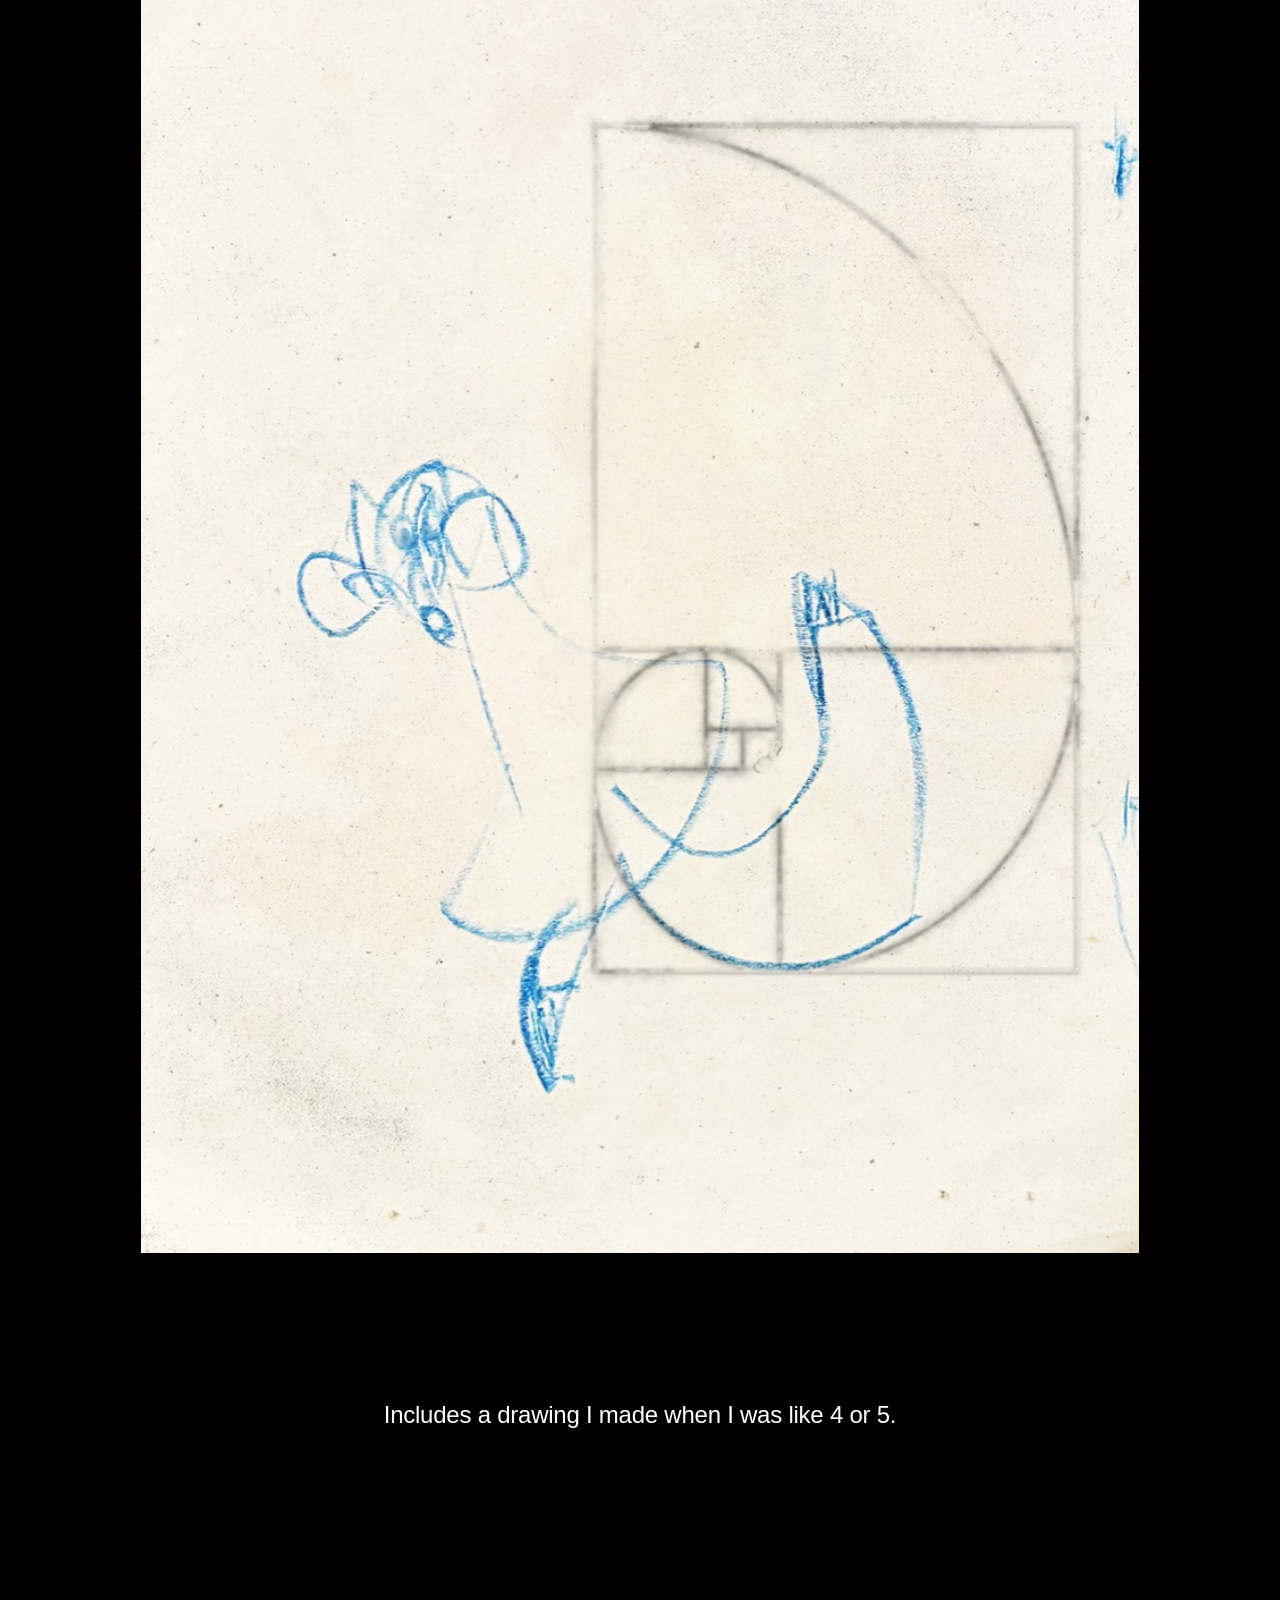
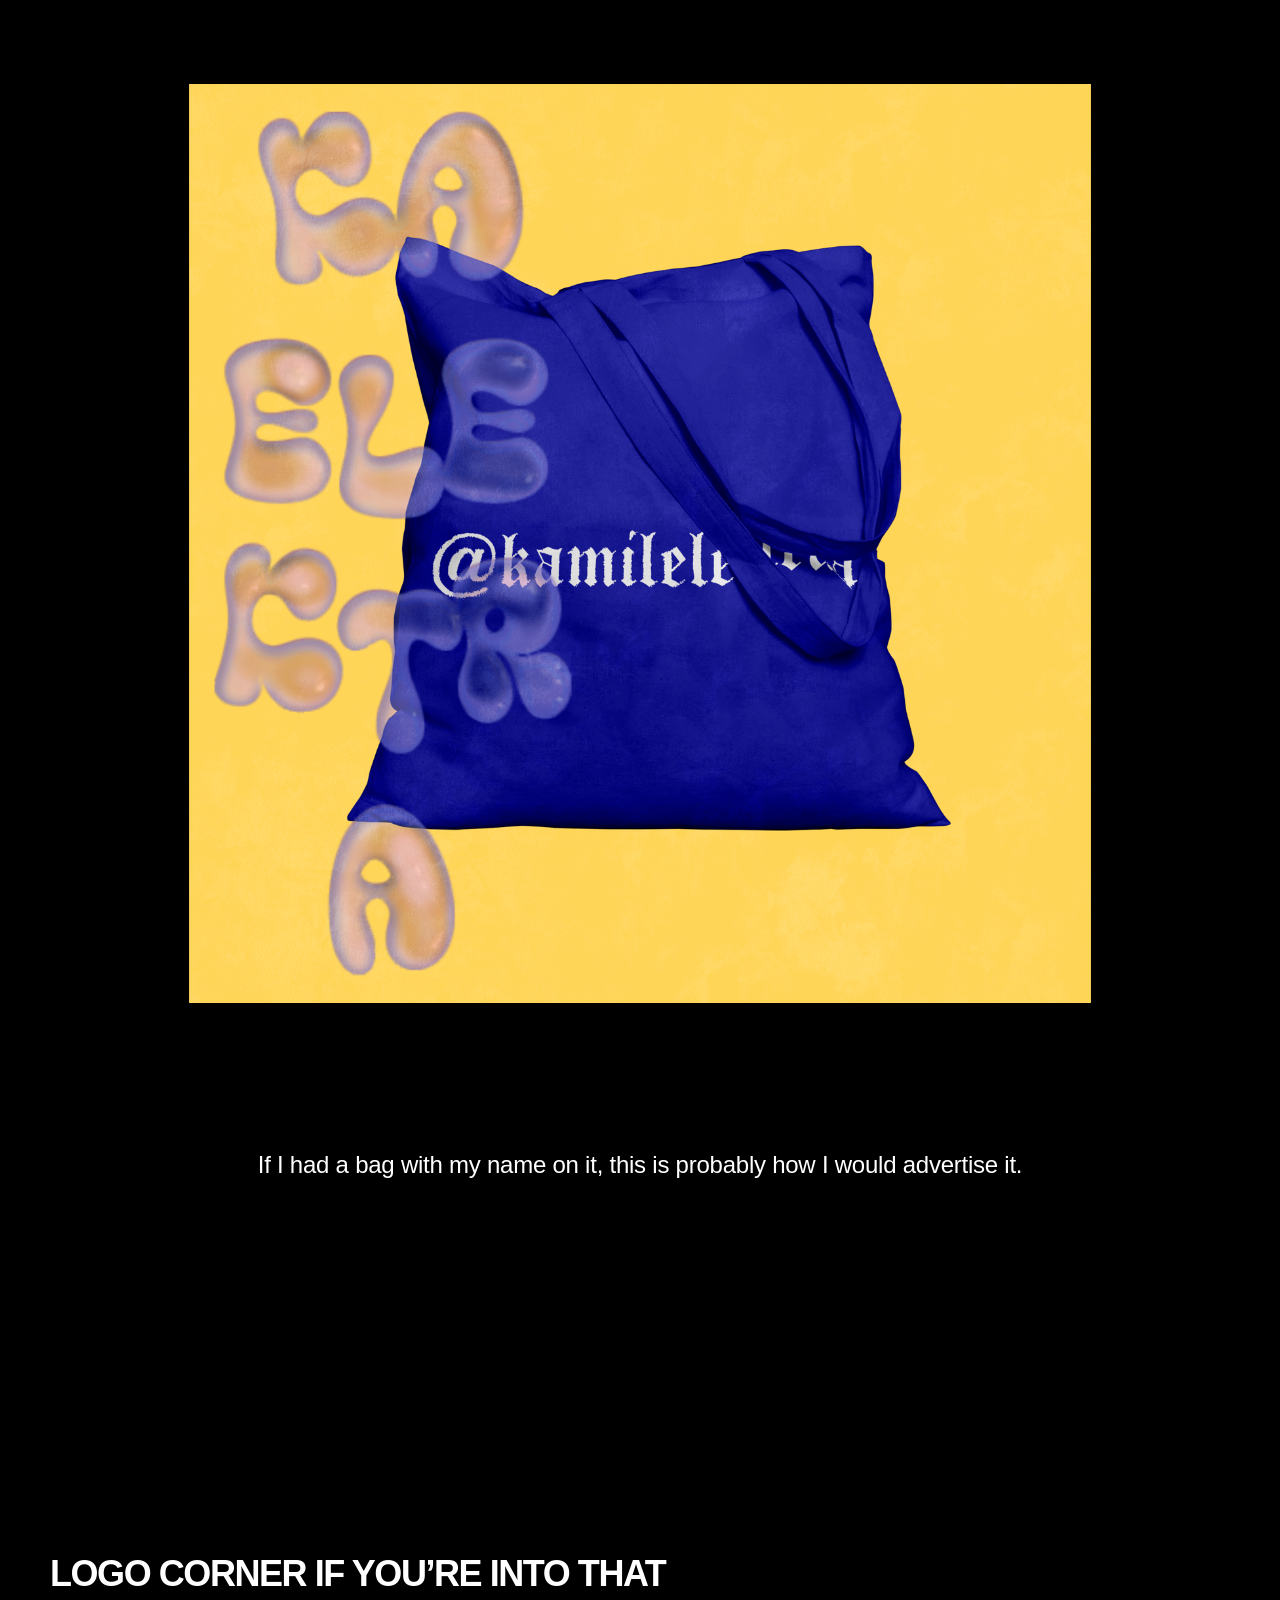
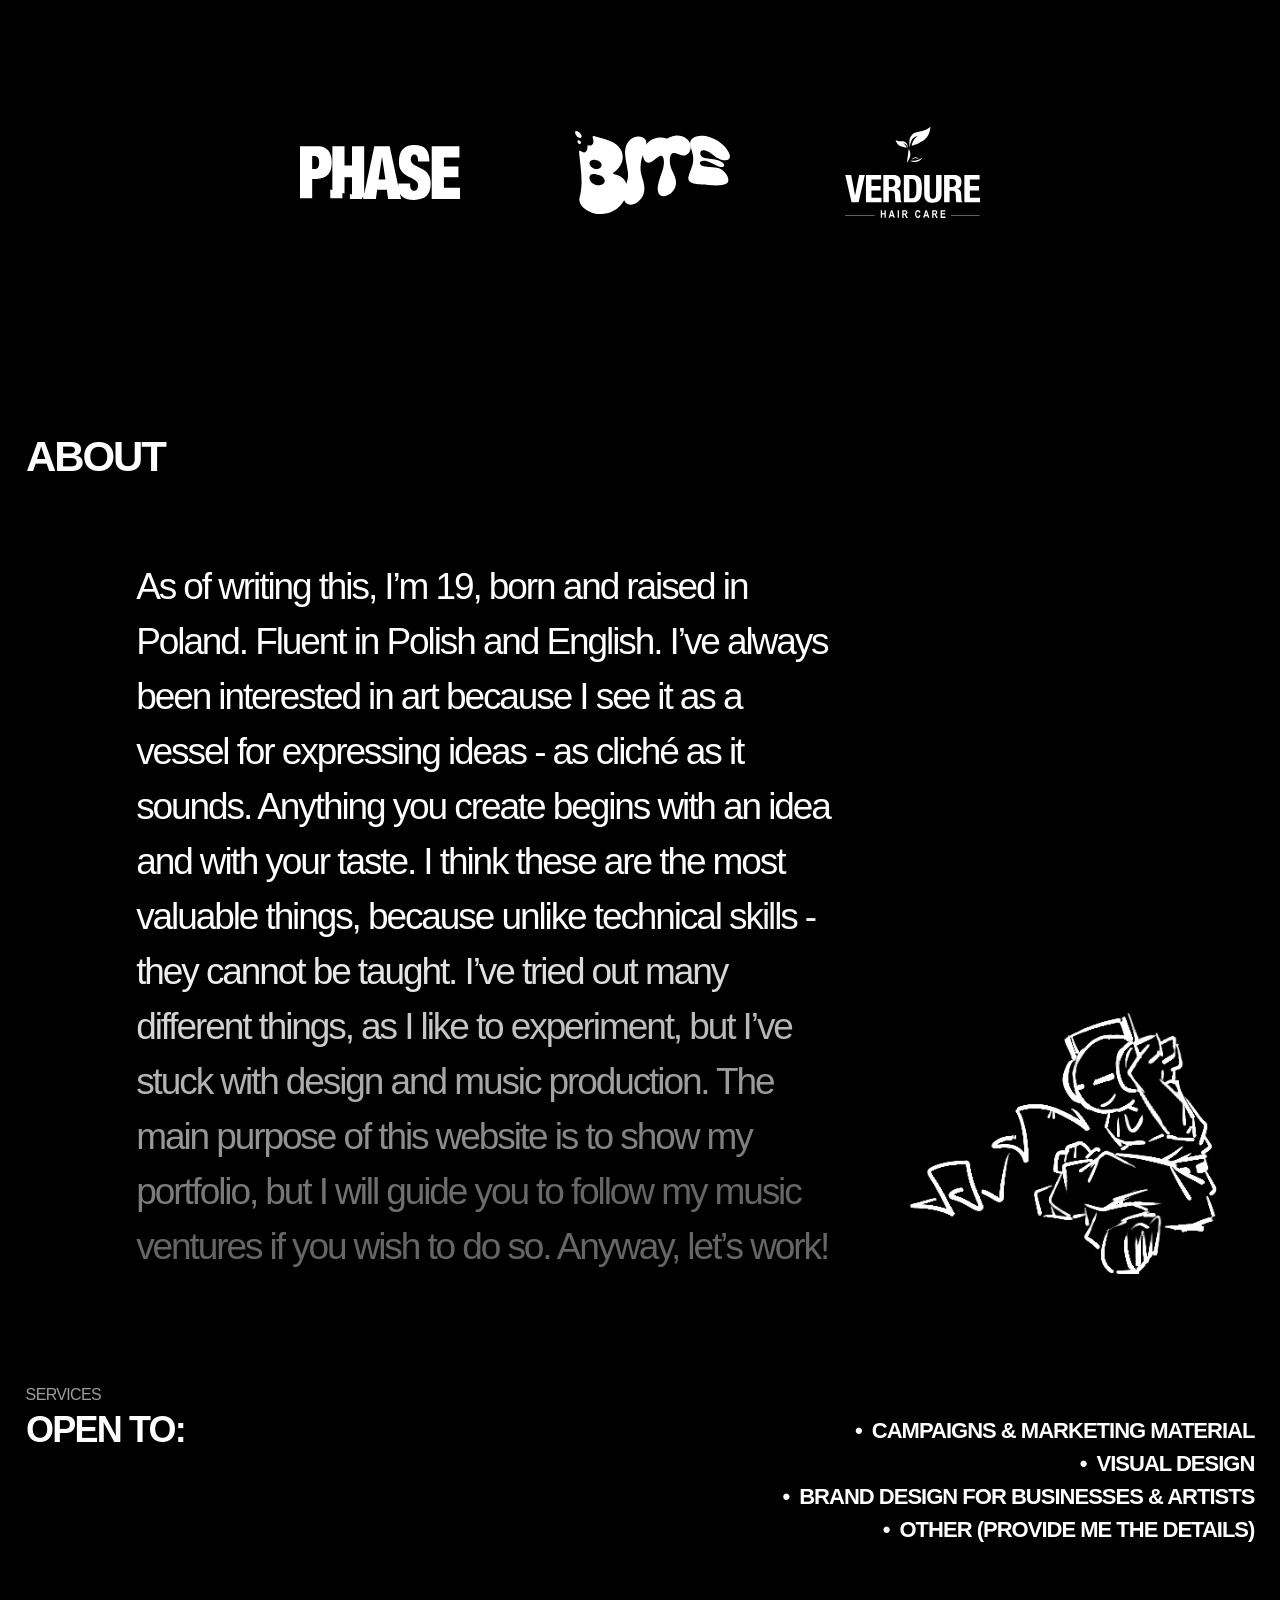
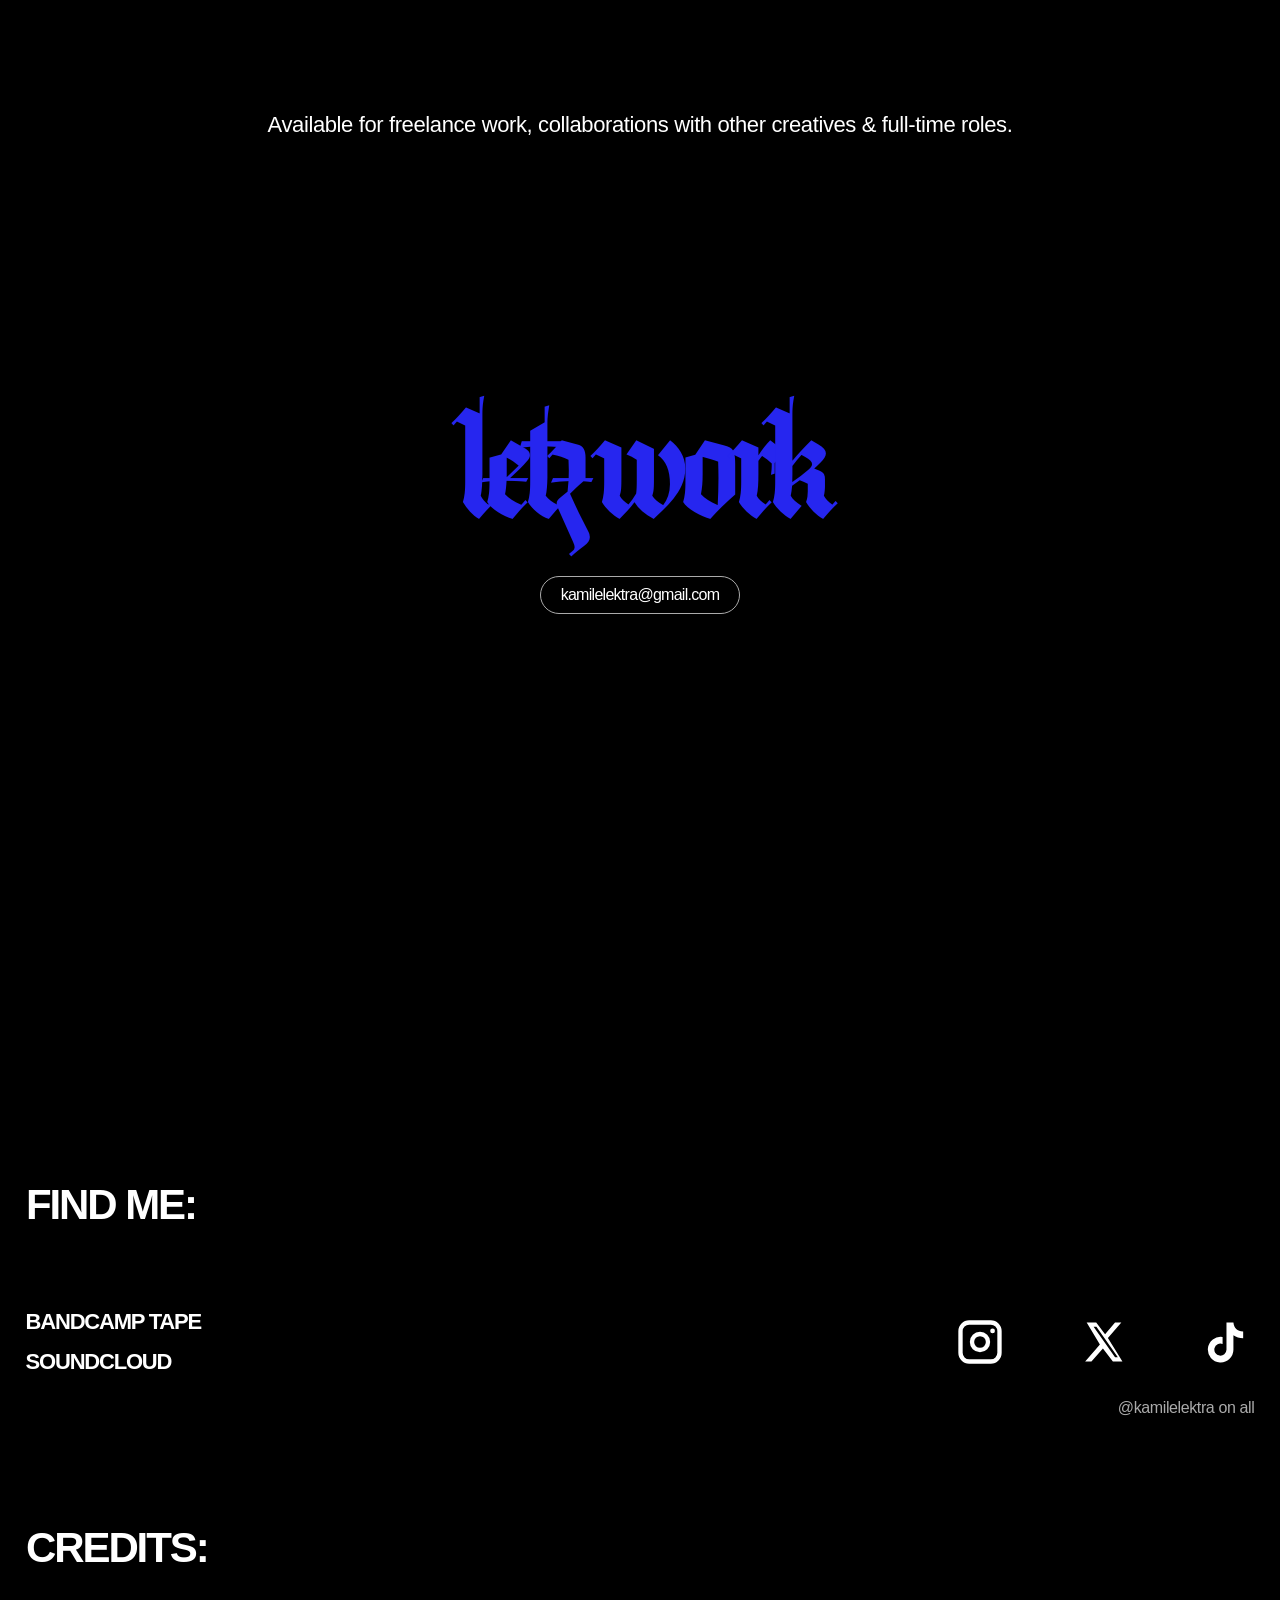
==== commit 0eff2623: "Add files via upload" ====
--- a/index.html
+++ b/index.html
@@ -38,12 +38,12 @@
 
         <article class="project project-phase">
           <div class="work-stream">
-            <div class="work-art square"><img src="public/assets/images/phase-tag.jpg" data-fullsrc="public/assets/images/full/phase-tag.jpg" alt="Phase clothing tag design" /></div>
+            <div class="work-art square"><img src="public/assets/images/phase-tag.jpg" alt="Phase clothing tag design" /></div>
             <div class="work-art square"><img src="public/assets/images/phase-ad.png" alt="Phase new drops campaign design" /></div>
             <div class="work-art phase-mark"><img src="public/assets/images/phase-logo.jpg" alt="Phase logo treatment" /></div>
           </div>
           <div class="merch-grid">
-            <button class="garment shirt" type="button" aria-label="Open T-shirt photo preview"><img src="public/assets/images/phase-shirt.png" data-fullsrc="public/assets/images/full/phase-shirt.png" alt="Orange Phase T-shirt" /><span>VIEW NOW</span></button>
+            <button class="garment shirt" type="button" aria-label="Open T-shirt photo preview"><img src="public/assets/images/phase-shirt.png" alt="Orange Phase T-shirt" /><span>VIEW NOW</span></button>
             <figure class="garment hoodie"><img src="public/assets/images/phase-hoodie.png" alt="Desaturated blue Phase hoodie" /><figcaption>OUT OF STOCK :(</figcaption></figure>
           </div>
           <p class="work-copy phase-copy">Concept fashion brand. Project focused on developing a visual identity, aka ''branding''.</p>
@@ -51,18 +51,18 @@
 
         <article class="project project-discotheque">
           <div class="work-stream">
-            <div class="work-art square disco-first"><img src="public/assets/images/disotheque-poster.jpg" data-fullsrc="public/assets/images/full/disotheque-poster.png" alt="Discothèque open stage poster" /></div>
-            <div class="work-art square"><img src="public/assets/images/disotheque-merch.jpg" data-fullsrc="public/assets/images/full/disotheque-merch.jpg" alt="Discothèque merch accessories poster" /></div>
+            <div class="work-art square disco-first"><img src="public/assets/images/disotheque-poster.jpg" alt="Discothèque open stage poster" /></div>
+            <div class="work-art square"><img src="public/assets/images/disotheque-merch.jpg" alt="Discothèque merch accessories poster" /></div>
           </div>
           <div class="work-copy disco-copy"><p>Concept music event - also primarily focused on visual identity.</p><p>First design is an advertisement and I've decided to make the second one a merch pitch.</p><p>Was a nice opportunity for experimentation, considering it's quite a different thing.</p></div>
-          <div class="work-art square work-stream"><img src="public/assets/images/disotheque-alt.png" data-fullsrc="public/assets/images/full/disotheque-alt.png" alt="Discothèque blue yellow poster alternative" /></div>
+          <div class="work-art square work-stream"><img src="public/assets/images/disotheque-alt.png" alt="Discothèque blue yellow poster alternative" /></div>
         </article>
 
         <article class="project project-other">
           <p class="work-copy other-copy">An alternative design.</p>
-          <div class="work-art drawing"><img src="public/assets/images/drawing.jpg" data-fullsrc="public/assets/images/full/drawing.png" alt="Childhood drawing design" /></div>
+          <div class="work-art drawing"><img src="public/assets/images/drawing.jpg" alt="Childhood drawing design" /></div>
           <p class="work-copy other-copy">Includes a drawing I made when I was like 4 or 5.</p>
-          <div class="work-art bag"><img src="public/assets/images/bag.png" data-fullsrc="public/assets/images/full/bag.png" alt="Blue Kamil Elektra tote bag design" /></div>
+          <div class="work-art bag"><img src="public/assets/images/bag.png" alt="Blue Kamil Elektra tote bag design" /></div>
           <p class="work-copy other-copy">If I had a bag with my name on it, this is probably how I would advertise it.</p>
         </article>
       </section>
--- a/styles.css
+++ b/styles.css
@@ -19,9 +19,9 @@
 .hero p { margin:22px 0 0; font-size:var(--type-label); font-weight:500; line-height:1.08; letter-spacing:-.035em; opacity:0; transform:translateY(72px); transition:opacity .62s cubic-bezier(.22,1,.36,1), transform .8s cubic-bezier(.22,1,.36,1); }
 .page-ready .hero h1 { opacity:1; transform:none; transition-delay:1s; }.page-ready .hero p { opacity:1; transform:none; transition-delay:1.1s; }
 .hero-trail { position:absolute; inset:0; overflow:visible; pointer-events:none; z-index:1; }
-.trail-piece { position:absolute; width:clamp(94px,12.2vw,180px); transform:translate(-50%,-50%) rotate(var(--r)) scale(.76); opacity:0; animation:trail-in .28s cubic-bezier(.16,1,.3,1) forwards, trail-out .5s 1.42s ease-in forwards; will-change:transform,opacity; }
-@keyframes trail-in { 0% { opacity:0; transform:translate(-50%,-50%) translate(var(--offset-x),var(--offset-y)) rotate(var(--r)) scale(.76); } 68% { opacity:.93; transform:translate(-50%,-50%) rotate(var(--r)) scale(1.025); } 100% { opacity:.93; transform:translate(-50%,-50%) rotate(var(--r)) scale(1); } }
-@keyframes trail-out { to { opacity:0; transform:translate(-50%,-50%) translate(var(--drift-x),var(--drift-y)) rotate(var(--r)) scale(.9); } }
+.trail-piece { position:absolute; width:clamp(94px,12.2vw,180px); transform:translate(-50%,-50%) rotate(var(--r)) scale(.72); opacity:0; animation:trail-in .28s cubic-bezier(.16,1,.3,1) forwards, trail-out .34s .72s ease-in forwards; will-change:transform,opacity; }
+@keyframes trail-in { 0% { opacity:0; transform:translate(-50%,-50%) translate(var(--offset-x),var(--offset-y)) rotate(var(--r)) scale(.72); } 62% { opacity:.95; transform:translate(-50%,-50%) translate(var(--glide-x),var(--glide-y)) rotate(calc(var(--r) + var(--tilt))) scale(1.035); } 100% { opacity:.93; transform:translate(-50%,-50%) rotate(calc(var(--r) + var(--tilt))) scale(1); } }
+@keyframes trail-out { to { opacity:0; transform:translate(-50%,-50%) translate(var(--drift-x),var(--drift-y)) rotate(calc(var(--r) + var(--tilt))) scale(.9); } }
 .section { width:min(93.75vw,1200px); margin:0 auto; }
 .works { padding:clamp(255px,48vh,345px) 0 0; }
 .section-heading { width:92.5%; margin:0 auto; }.section-heading h2 { margin:0; font-size:var(--type-heading); font-weight:700; line-height:1.2; letter-spacing:-.04em; }
@@ -42,7 +42,7 @@
 .services { margin-top:112px; display:grid; grid-template-columns:32% 1fr; column-gap:10%; row-gap:46px; align-items:start; }.services-title>span { display:block; margin-bottom:12px; color:#9d9d9d; font-size:16px; font-weight:500; letter-spacing:-.04em; }.services h3,.find-me h3,.credits h3 { margin:0; font-size:var(--type-heading); line-height:.92; font-weight:700; letter-spacing:-.05em; }.services ul { list-style:none; margin:0; padding:0; font-size:22px; font-weight:600; line-height:1.5; letter-spacing:-.045em; }.services li::before { content:"•"; padding-right:15px; }.availability { grid-column:1/-1; width:min(900px,100%); margin:0; justify-self:center; color:#bbb; font-size:20px; line-height:1.22; text-align:center; }
 .contact { min-height:100svh; padding:120px 0; display:flex; flex-direction:column; align-items:center; justify-content:center; text-align:center; }.contact h2 { margin:0; color:var(--blue); font-size:clamp(84px,12vw,180px); line-height:.75; }.email-wrap { position:relative; display:inline-flex; margin:42px auto 38px; border:1px solid #aaa; border-radius:99px; padding:9px 20px; font-size:16px; font-weight:500; letter-spacing:-.045em; }.contact-phone { width:min(45.75vw,549px); aspect-ratio:1.5; margin:0 auto; object-fit:cover; background:#000; }.email { outline:none; cursor:copy; white-space:nowrap; }.copy-status { position:absolute; top:40px; width:100%; font-size:9px; color:#aaa; }.find-me { width:100%; max-width:100%; margin-top:168px; text-align:left; }.find-me h3 { margin-bottom:84px; font-size:42px; }.find-me-row { display:grid; grid-template-columns:1fr auto; align-items:center; gap:56px; }.find-links { display:flex; flex-direction:column; gap:14px; }.find-links a { font-size:22px; font-weight:600; letter-spacing:-.055em; }.find-socials { justify-self:end; display:flex; align-items:center; gap:72px; }.find-socials a { width:52px; height:52px; display:grid; place-items:center; }.find-socials svg { width:52px; height:52px; fill:#fff; }.find-me p { width:max-content; max-width:100%; margin:24px 0 0 auto; color:#aaa; font-size:16px; text-align:right; }.credits { width:100%; max-width:100%; margin-top:112px; text-align:left; }.credits h3 { margin-bottom:30px; font-size:42px; }.credits p { margin:0; color:#fff; font-size:20px; line-height:1.2; }
 footer { width:100%; margin:0; padding:36px 2vw 40px; display:grid; grid-template-columns:1fr auto 1fr; align-items:center; font-size:14px; } footer .wordmark { font-size:28px; }.socials { justify-self:end; display:flex; gap:28px; }.socials a { width:24px; height:24px; display:grid; place-items:center; }.socials svg { width:24px; fill:#fff; }
-.image-modal { width:min(740px,92vw); padding:0; border:0; background:#000; }.image-modal::backdrop { background:rgba(0,0,0,.9); backdrop-filter:blur(4px); }.image-modal img { margin:auto; max-height:86svh; object-fit:contain; }.modal-close { position:fixed; z-index:2; top:20px; right:26px; border:0; background:transparent; color:#fff; font:300 42px/1 Arial; cursor:pointer; }
+.image-modal { width:fit-content; max-width:92vw; padding:0; border:0; background:transparent; overflow:visible; }.image-modal::backdrop { background:rgba(0,0,0,.9); backdrop-filter:blur(4px); }.image-modal img { width:auto; height:auto; max-width:92vw; max-height:86svh; margin:auto; object-fit:contain; }.modal-close { position:fixed; z-index:2; top:20px; right:26px; border:0; background:transparent; color:#fff; font:300 42px/1 Arial; cursor:pointer; }
 @media (min-width:701px) and (max-width:1199px) { :root { --type-heading:18px; --type-label:11px; --type-caption:10px; --type-description:13px; --caption-gap:56px; }.section { width:88vw; }.works { padding-top:clamp(165px,22.5vh,240px); }.merch-grid { width:76%; margin-top:62px; gap:13%; }.phase-copy { width:330px; margin:var(--caption-gap) auto; }.disco-copy { width:390px; }.other-copy { width:330px; }.project-discotheque { margin-bottom:24px; }.project-other > .other-copy:first-child { margin:var(--caption-gap) auto; }.logos { gap:60px; }.logos img { width:116px; height:43px; }.about-layout { min-height:520px; }.about-text { width:min(78%,720px); font-size:29px; line-height:43px; letter-spacing:-1.6px; }.about-aside { width:220px; }.services { grid-template-columns:30% 1fr; row-gap:28px; }.availability { width:400px; }.email-wrap { padding:8px 18px; font-size:14px; }.contact-phone { width:min(56vw,500px); }.find-socials { gap:32px; } footer { width:92vw; } }
 @media (max-width:700px) { :root { --type-heading:14px; --type-label:10px; --type-body:9px; --type-caption:8px; --type-description:10px; --caption-gap:38px; } body { font-size:var(--type-caption); }.site-nav { height:46px; padding:0 4vw; }.wordmark { font-size:15px; }.site-nav nav { gap:16px; font-size:var(--type-label); }.hero h1 { font-size:17vw; }.hero p { margin-top:13px; font-size:var(--type-label); }.trail-piece { width:32vw; }.section { width:91.6vw; }.works { padding-top:89px; }.section-heading { margin-bottom:11px; }.section-heading h2 { font-size:var(--type-heading); }.project { margin-bottom:86px; }.project-discotheque { margin-bottom:24px; }.project-other > .other-copy:first-child { margin:var(--caption-gap) auto; }.phase-mark { aspect-ratio:1.6; }.merch-grid { width:77%; margin-top:48px; gap:16%; }.garment span,.garment figcaption { margin-top:10px; font-size:var(--type-label); }.phase-copy,.disco-copy,.other-copy { width:78%; margin:var(--caption-gap) auto; font-size:var(--type-description); }.disco-copy { line-height:1.1; }.disco-copy p { margin-bottom:5px; }.work-art.work-stream { width:100%; }.drawing { width:96%; }.bag { width:88%; }.logo-section { padding:26px 0 91px; }.logo-section .section-heading { margin-bottom:35px; }.logo-section .section-heading h2 { font-size:var(--type-label); }.logos { gap:28px; padding:0; }.logos img { width:42px; height:38px; max-height:none; }.about { padding-bottom:102px; }.about .section-heading { margin-bottom:31px; }.about-layout { min-height:0; padding-left:0; }.about-text { width:92%; max-width:none; font-size:var(--type-body); line-height:1.18; letter-spacing:-.3px; }.about-text p { margin:0; }.about-aside { position:relative; right:auto; bottom:auto; width:142px; min-height:0; margin:11px 4% 0 auto; }.guy { width:100%; margin:0; }.services { margin-top:45px; display:grid; grid-template-columns:1fr; row-gap:25px; }.services h3,.find-me h3 { margin-bottom:0; font-size:var(--type-heading); }.credits h3 { margin-bottom:0; font-size:var(--type-heading); }.services ul { font-size:var(--type-label); margin:0; }.availability { grid-column:auto; width:min(280px,100%); font-size:var(--type-caption); }.contact { min-height:80svh; padding:90px 0; }.contact h2 { font-size:21vw; }.email-wrap { margin:25px auto 20px; padding:7px 15px; font-size:12px; }.copy-status { top:35px; }.contact-phone { width:min(78vw,420px); margin:0 auto; }.find-me { width:100%; margin-top:83px; }.find-me h3 { margin-bottom:34px; }.find-me-row { grid-template-columns:1fr auto; align-items:center; gap:18px; }.find-links { gap:9px; }.find-links a { font-size:var(--type-label); }.find-socials { justify-content:flex-end; gap:16px; }.find-socials a,.find-socials svg { width:22px; height:22px; }.find-me p { margin:13px 0 0 auto; font-size:var(--type-caption); text-align:right; }.credits { width:100%; margin-top:43px; }.credits h3 { margin-bottom:12px; }.credits p { color:#fff; font-size:var(--type-label); } footer { width:91.6vw; grid-template-columns:1fr auto; row-gap:15px; font-size:7px; } footer>span { grid-column:1/-1; grid-row:2; } footer .wordmark { font-size:14px; }.socials { gap:10px; }.socials a,.socials svg { width:12px; height:12px; } }
 @media (min-width:701px) and (max-width:1199px) { .site-nav { height:68px; padding:0 3vw; }.wordmark { font-size:20px; }.site-nav nav { gap:36px; font-size:14px; }.logo-section.section { width:94vw; }.logo-section { padding:72px 0 150px; }.logo-section .section-heading { margin-bottom:96px; }.logo-section .section-heading h2 { font-size:28px; }.logos { gap:64px; }.logos img { height:auto; }.logos img:nth-child(1) { width:130px; }.logos img:nth-child(2) { width:126px; }.logos img:nth-child(3) { width:110px; }.about.section,.contact.section { width:94vw; }.about-layout { grid-template-columns:minmax(0,1fr) 220px; column-gap:40px; padding:0 3% 0 7%; }.about-text { width:100%; max-width:none; }.services { margin-top:94px; row-gap:34px; }.services-title>span { font-size:13px; }.services h3 { font-size:28px; }.services ul { font-size:17px; }.services li::before { padding-right:11px; }.availability { width:min(680px,100%); font-size:15px; }.find-me { margin-top:132px; }.find-me h3,.credits h3 { font-size:32px; }.find-me h3 { margin-bottom:62px; }.find-links a { font-size:17px; }.find-socials { gap:48px; }.find-socials a,.find-socials svg { width:42px; height:42px; }.find-me p { font-size:13px; }.credits { margin-top:88px; }.credits p { font-size:16px; } footer { width:100%; padding:30px 3vw 34px; font-size:11px; } footer .wordmark { font-size:20px; }.socials { gap:22px; }.socials a,.socials svg { width:20px; height:20px; } }
--- a/readability-and-video.css
+++ b/readability-and-video.css
@@ -0,0 +1,24 @@
+/* Fade the video's falloff into the black page like a soft Photoshop brush. */
+.contact-phone canvas {
+  mix-blend-mode: screen;
+  -webkit-mask-image: radial-gradient(ellipse 56% 62% at 50% 51%, #000 46%, rgba(0, 0, 0, .88) 59%, rgba(0, 0, 0, .42) 70%, transparent 92%);
+  mask-image: radial-gradient(ellipse 56% 62% at 50% 51%, #000 46%, rgba(0, 0, 0, .88) 59%, rgba(0, 0, 0, .42) 70%, transparent 92%);
+}
+
+/* Hero subtitle: two points larger at every responsive size. */
+.hero p { font-size: 14px; }
+
+@media (min-width: 701px) and (max-width: 1199px) {
+  .hero p { font-size: 13px; }
+}
+
+@media (max-width: 700px) {
+  .hero p { font-size: 12px; }
+
+  .phase-copy,
+  .disco-copy,
+  .other-copy {
+    font-size: 14px;
+    line-height: 1.25;
+  }
+}
--- a/scroll-entrances.css
+++ b/scroll-entrances.css
@@ -0,0 +1,66 @@
+/* One-time Framer-style entrances; these classes never affect document layout. */
+/* Keep only the intended elements out of view until their first scroll entrance. */
+@media (prefers-reduced-motion: no-preference) {
+  .section-heading h2:not(.enter-heading),
+  .services h3:not(.enter-heading),
+  .find-me h3:not(.enter-heading),
+  .credits h3:not(.enter-heading),
+  .works .work-copy:not(.enter-copy),
+  .availability:not(.enter-copy),
+  .credits p:not(.enter-copy) {
+    opacity: 0;
+  }
+}
+
+.enter-heading {
+  animation: heading-enter .76s cubic-bezier(.16, 1, .3, 1) both;
+  will-change: color, opacity, filter, transform;
+}
+
+.enter-copy {
+  animation: copy-enter .46s cubic-bezier(.16, 1, .3, 1) both;
+  will-change: color, opacity, filter, transform;
+}
+
+@keyframes heading-enter {
+  0% {
+    color: #737373;
+    opacity: 0;
+    filter: blur(4px);
+    transform: translate3d(0, 21px, 0);
+  }
+  58% {
+    color: #d5d5d5;
+    opacity: .94;
+    filter: blur(0);
+    transform: translate3d(0, 0, 0);
+  }
+  100% {
+    color: #fff;
+    opacity: 1;
+    filter: blur(0);
+    transform: translate3d(0, 0, 0);
+  }
+}
+
+@keyframes copy-enter {
+  0% {
+    color: #8a8a8a;
+    opacity: 0;
+    filter: blur(2px);
+    transform: translate3d(0, 13px, 0);
+  }
+  100% {
+    color: #fff;
+    opacity: 1;
+    filter: blur(0);
+    transform: translate3d(0, 0, 0);
+  }
+}
+
+@media (prefers-reduced-motion: reduce) {
+  .enter-heading,
+  .enter-copy {
+    animation: none;
+  }
+}
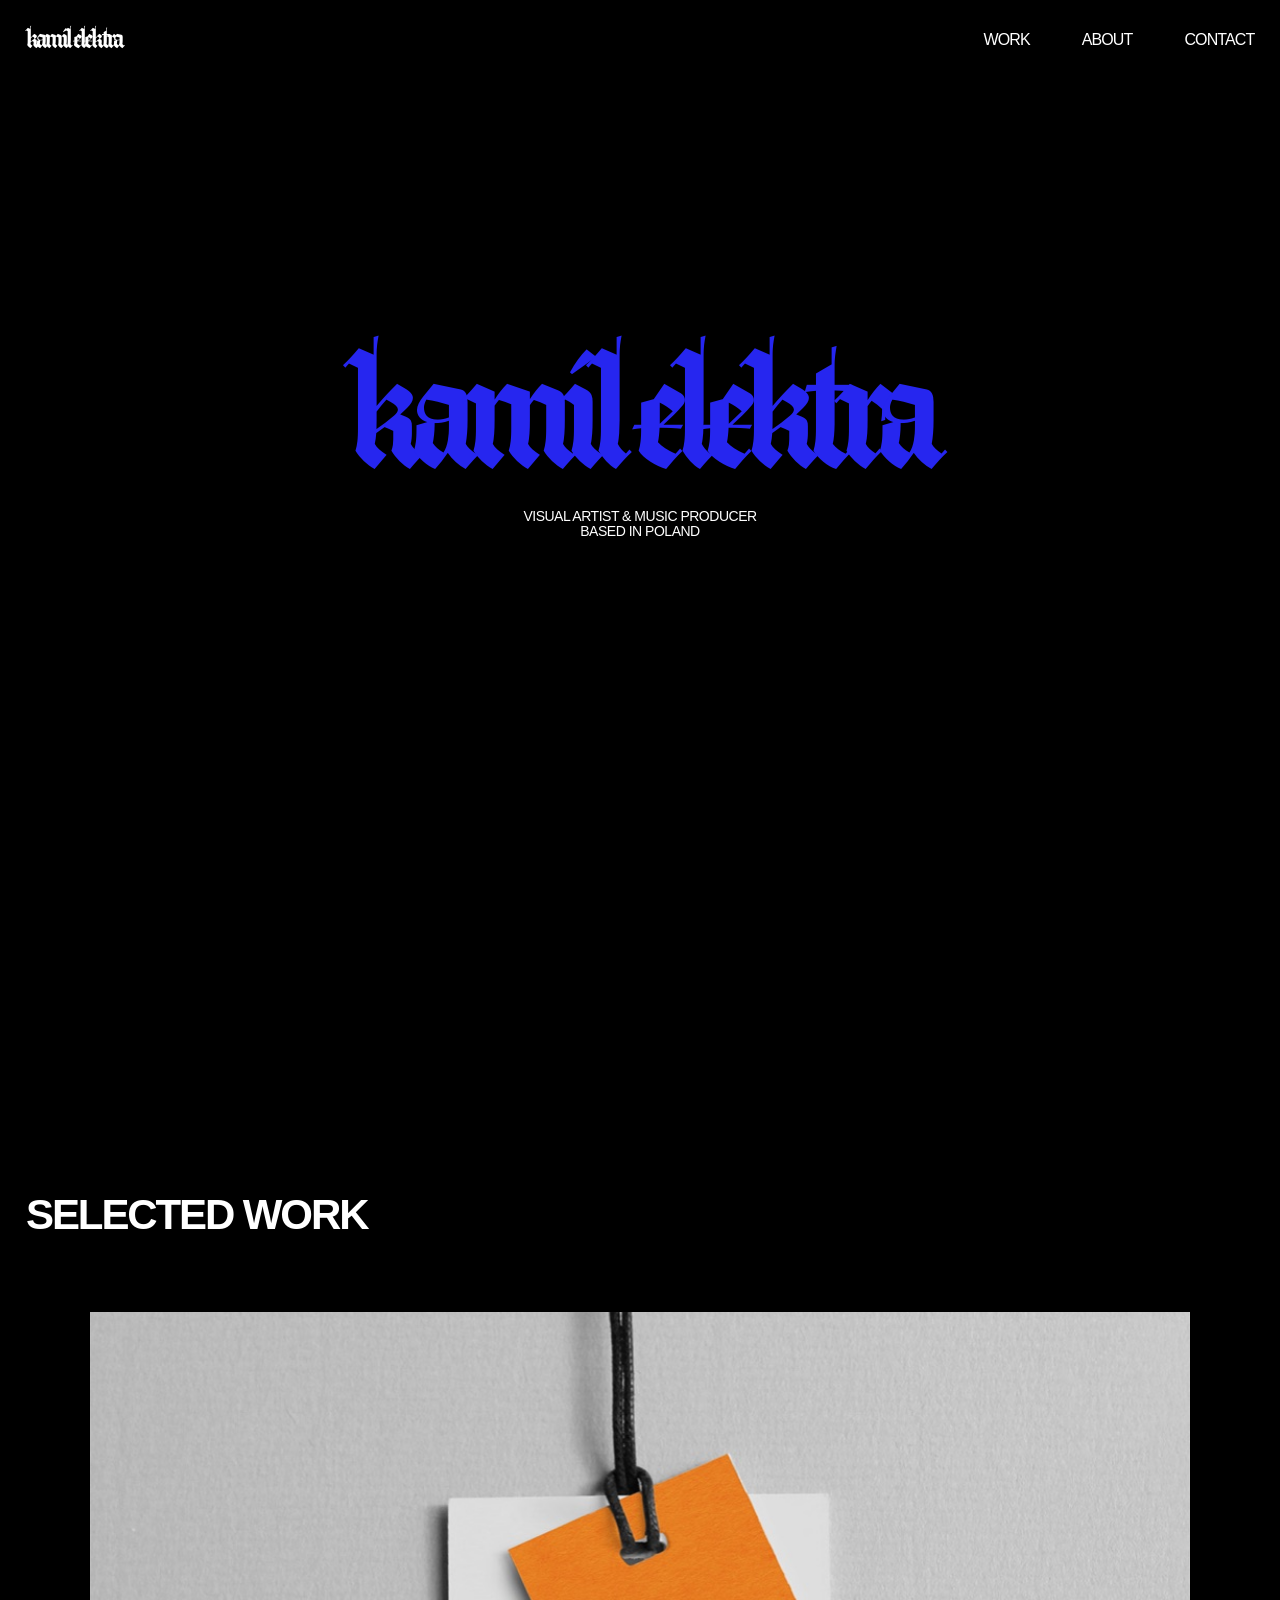
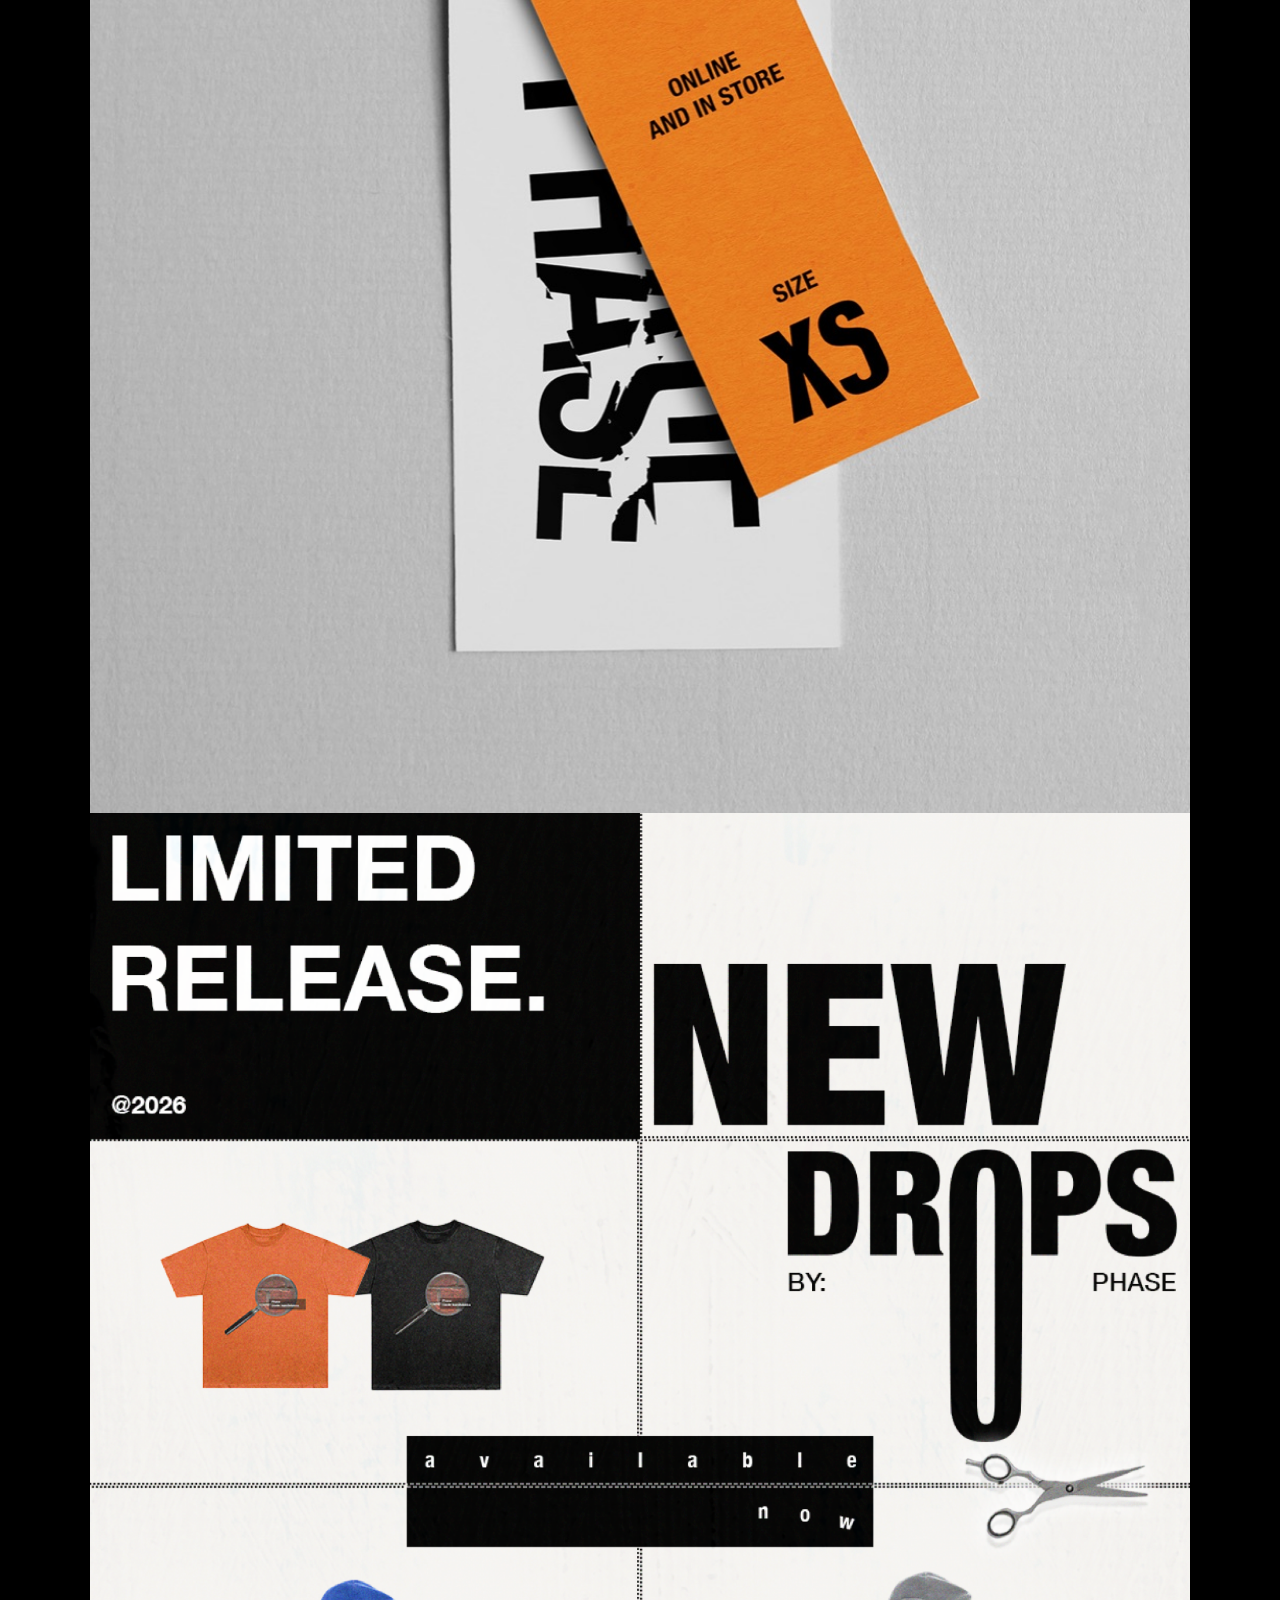
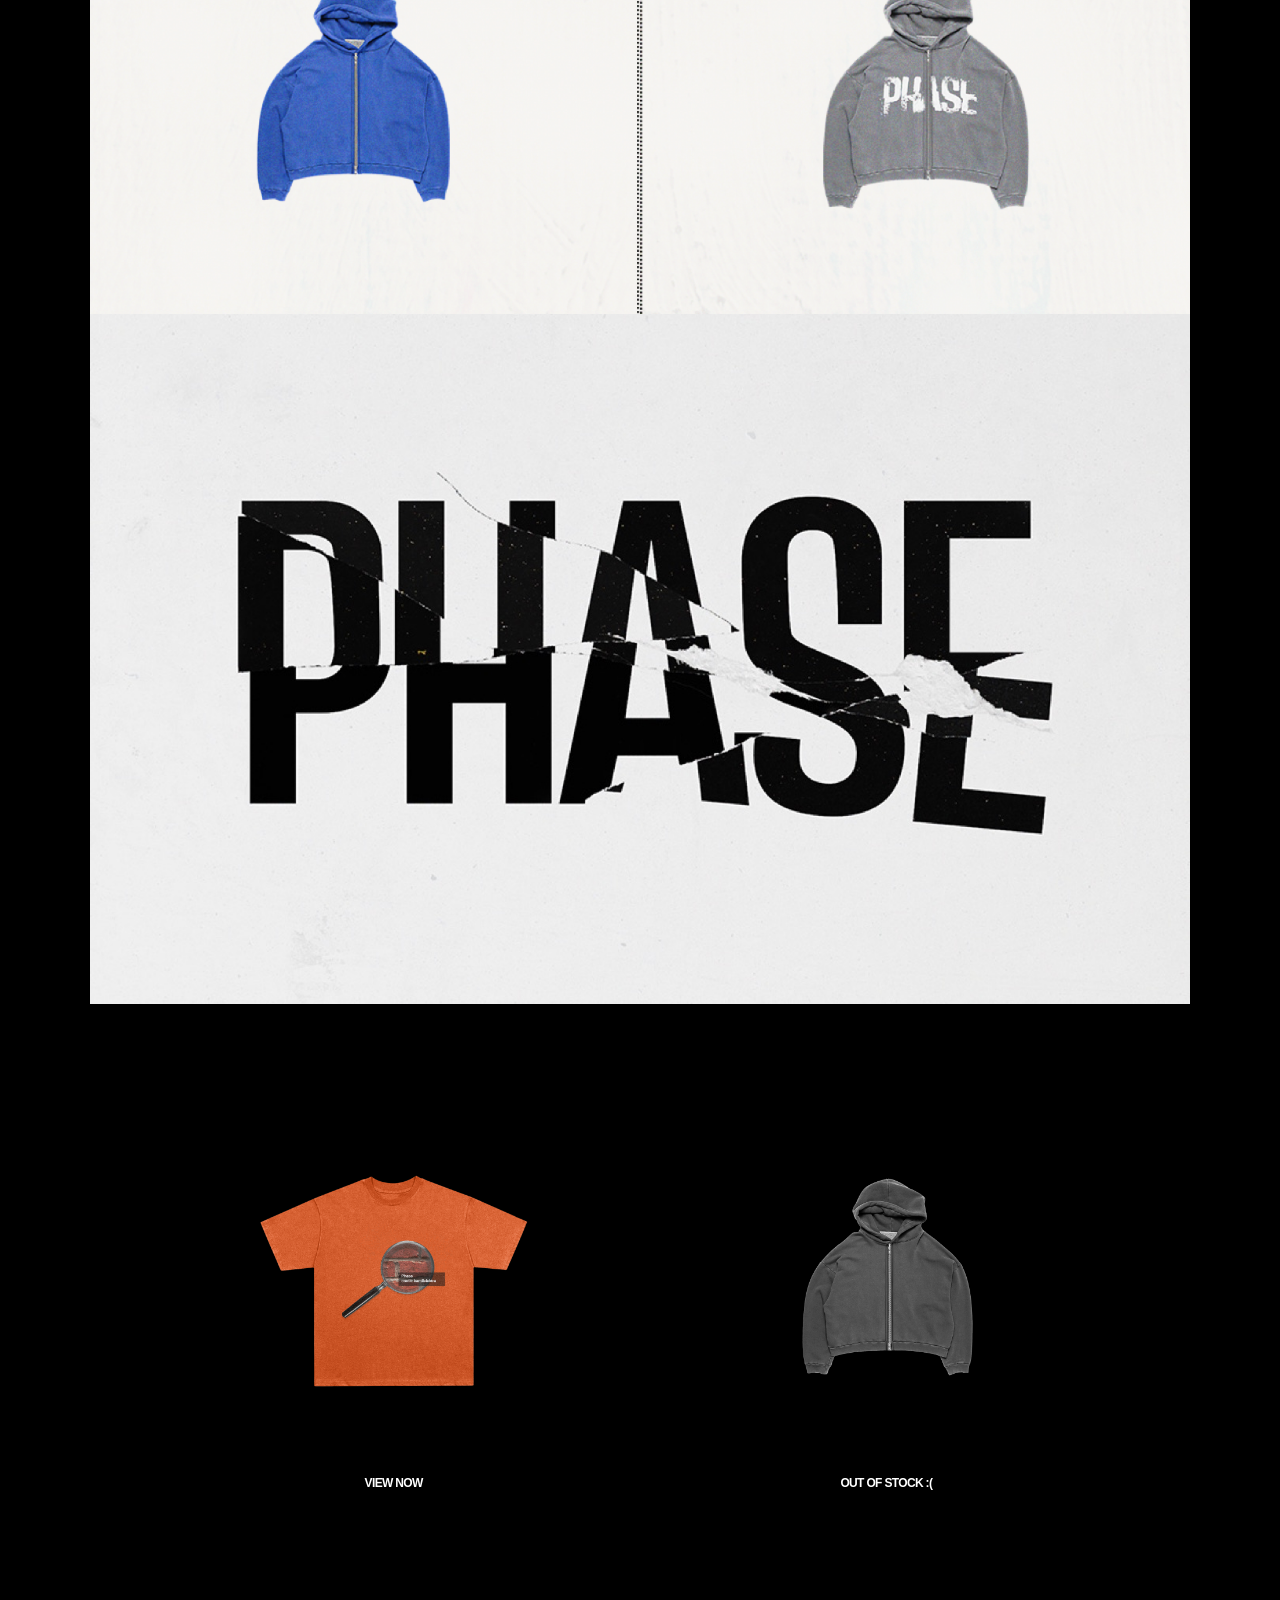
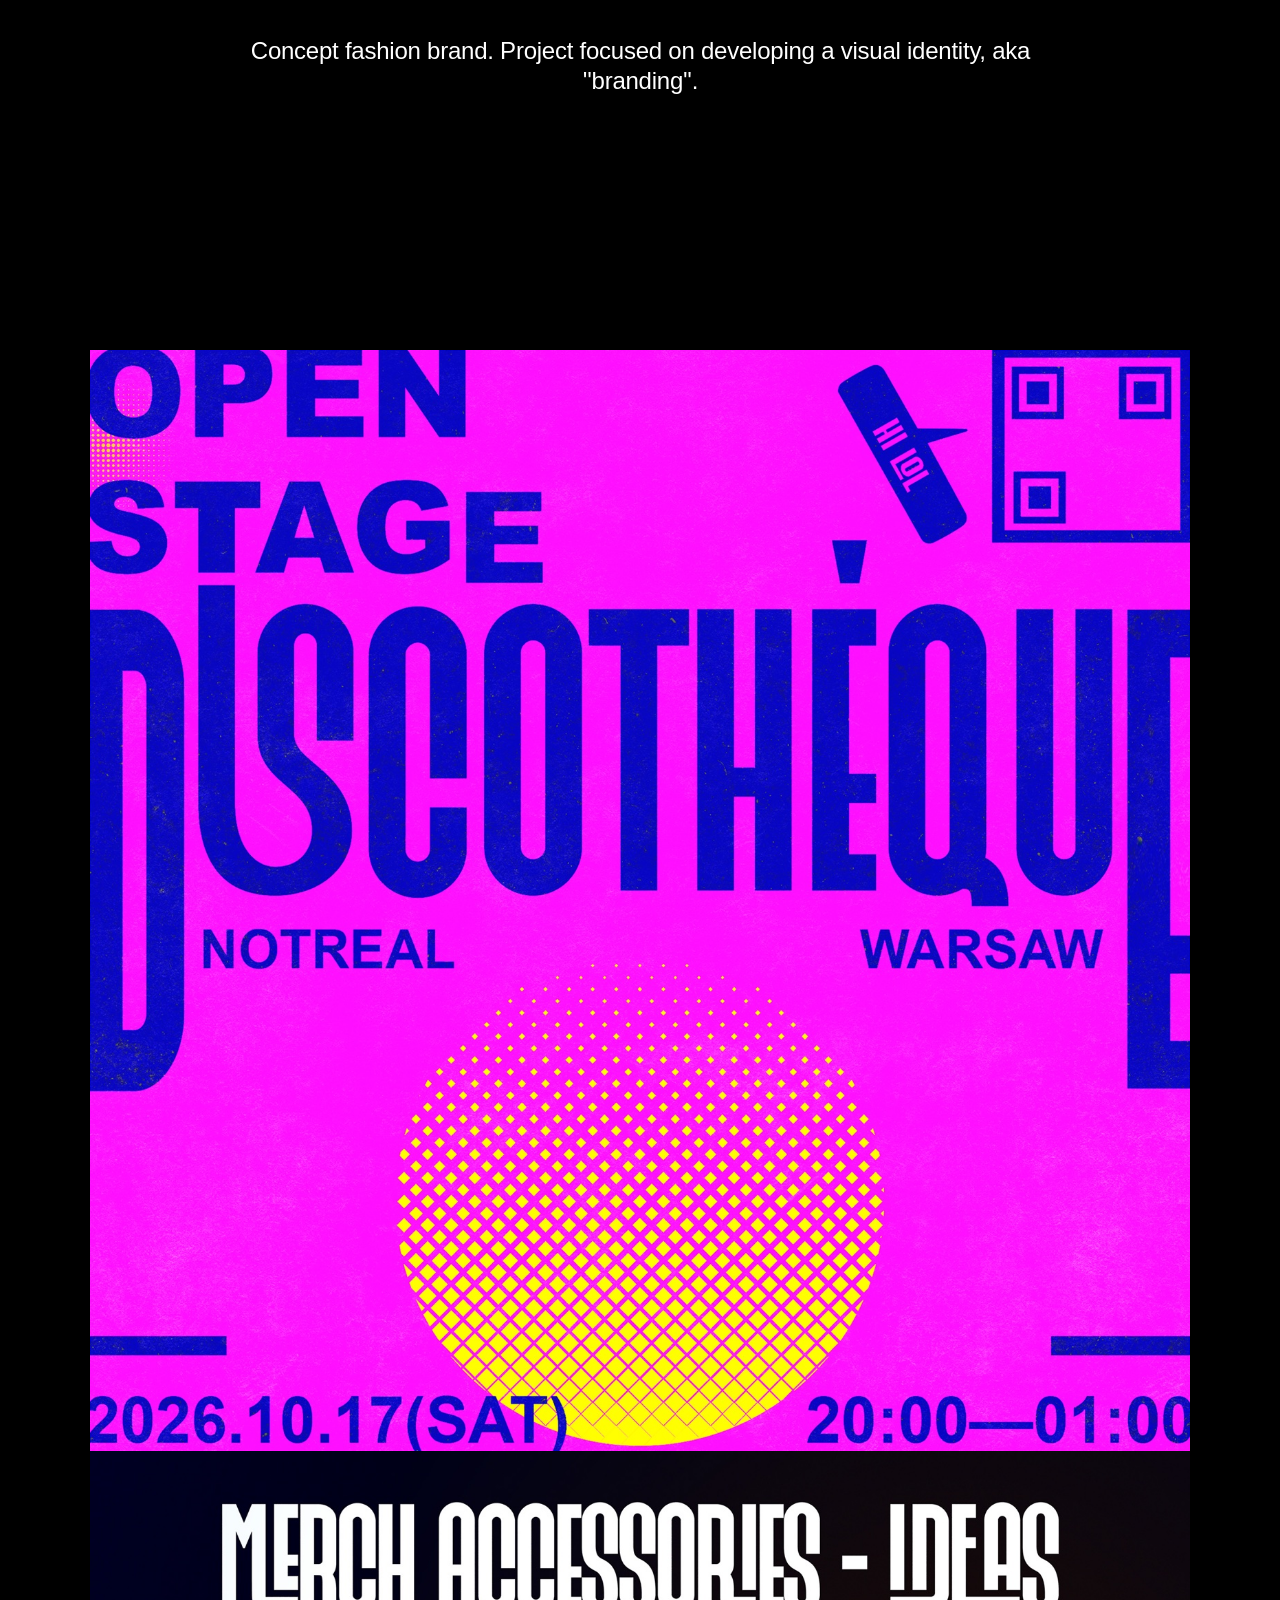
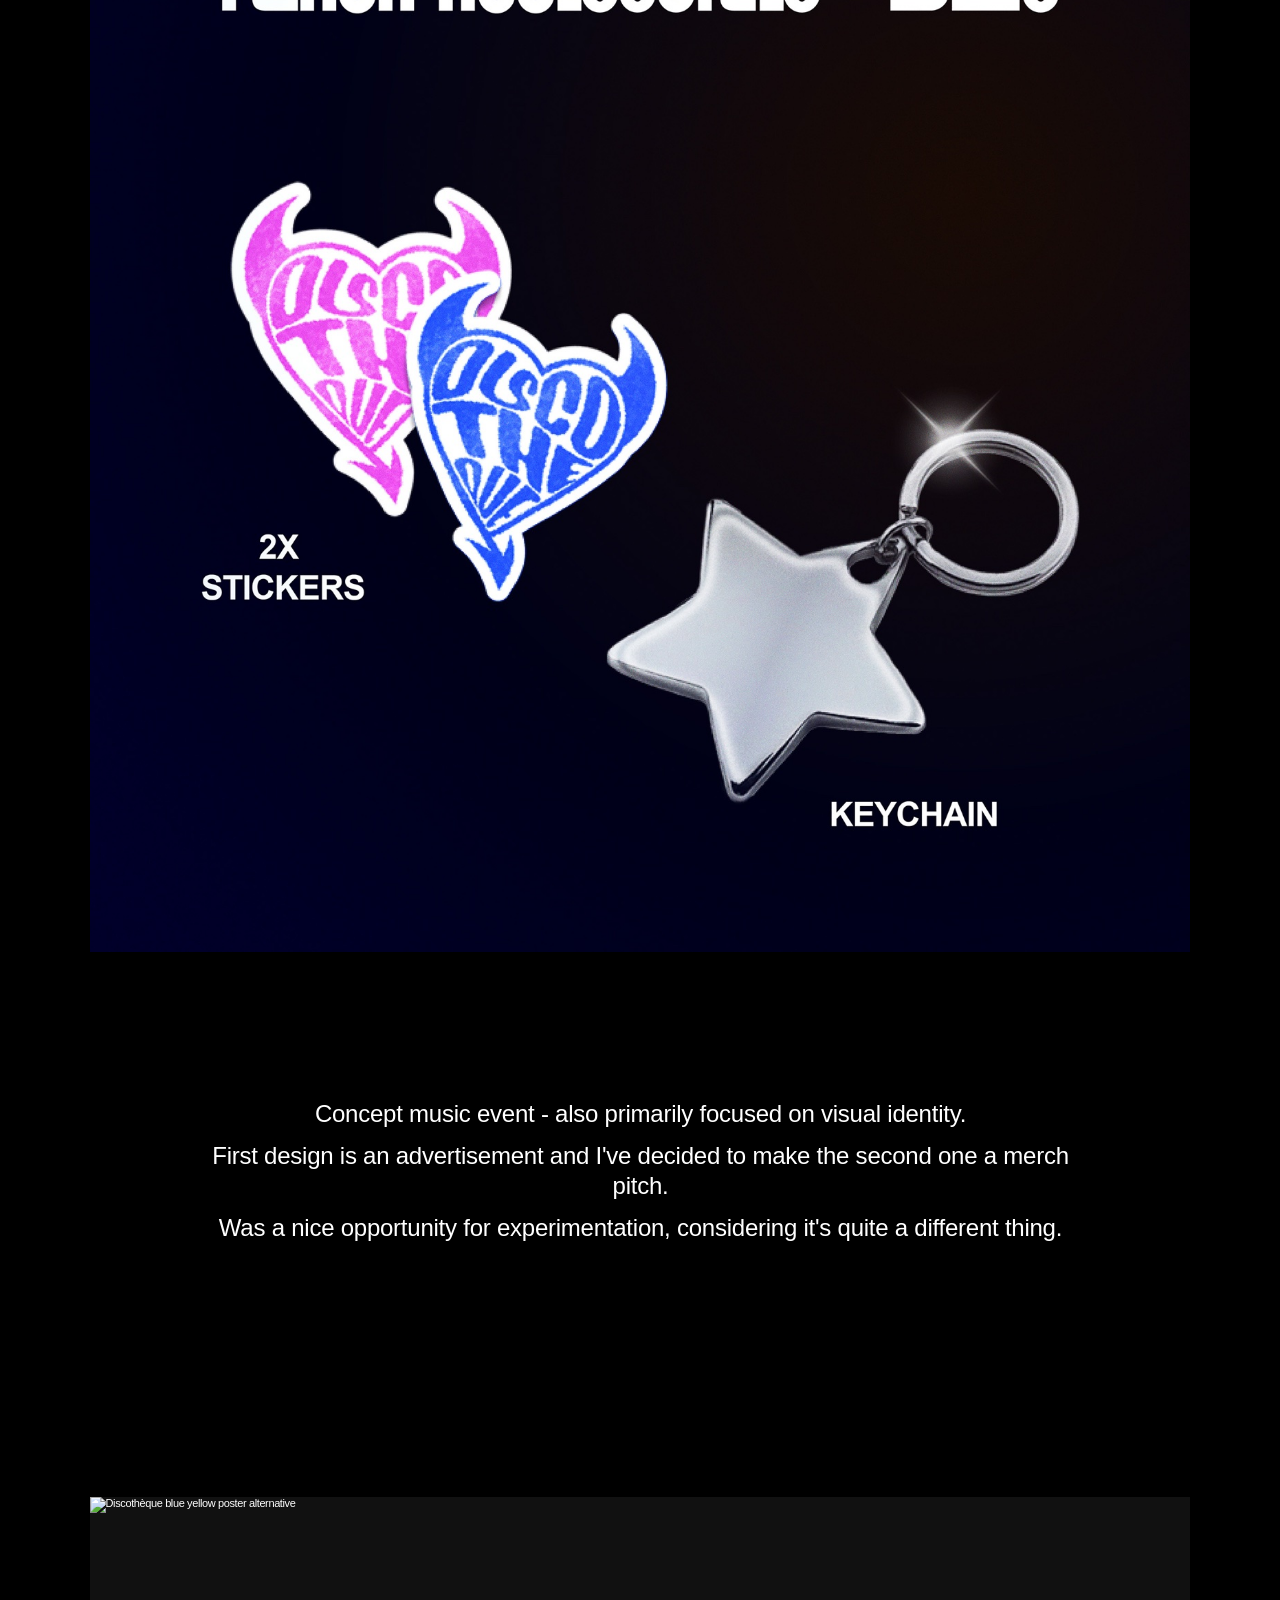
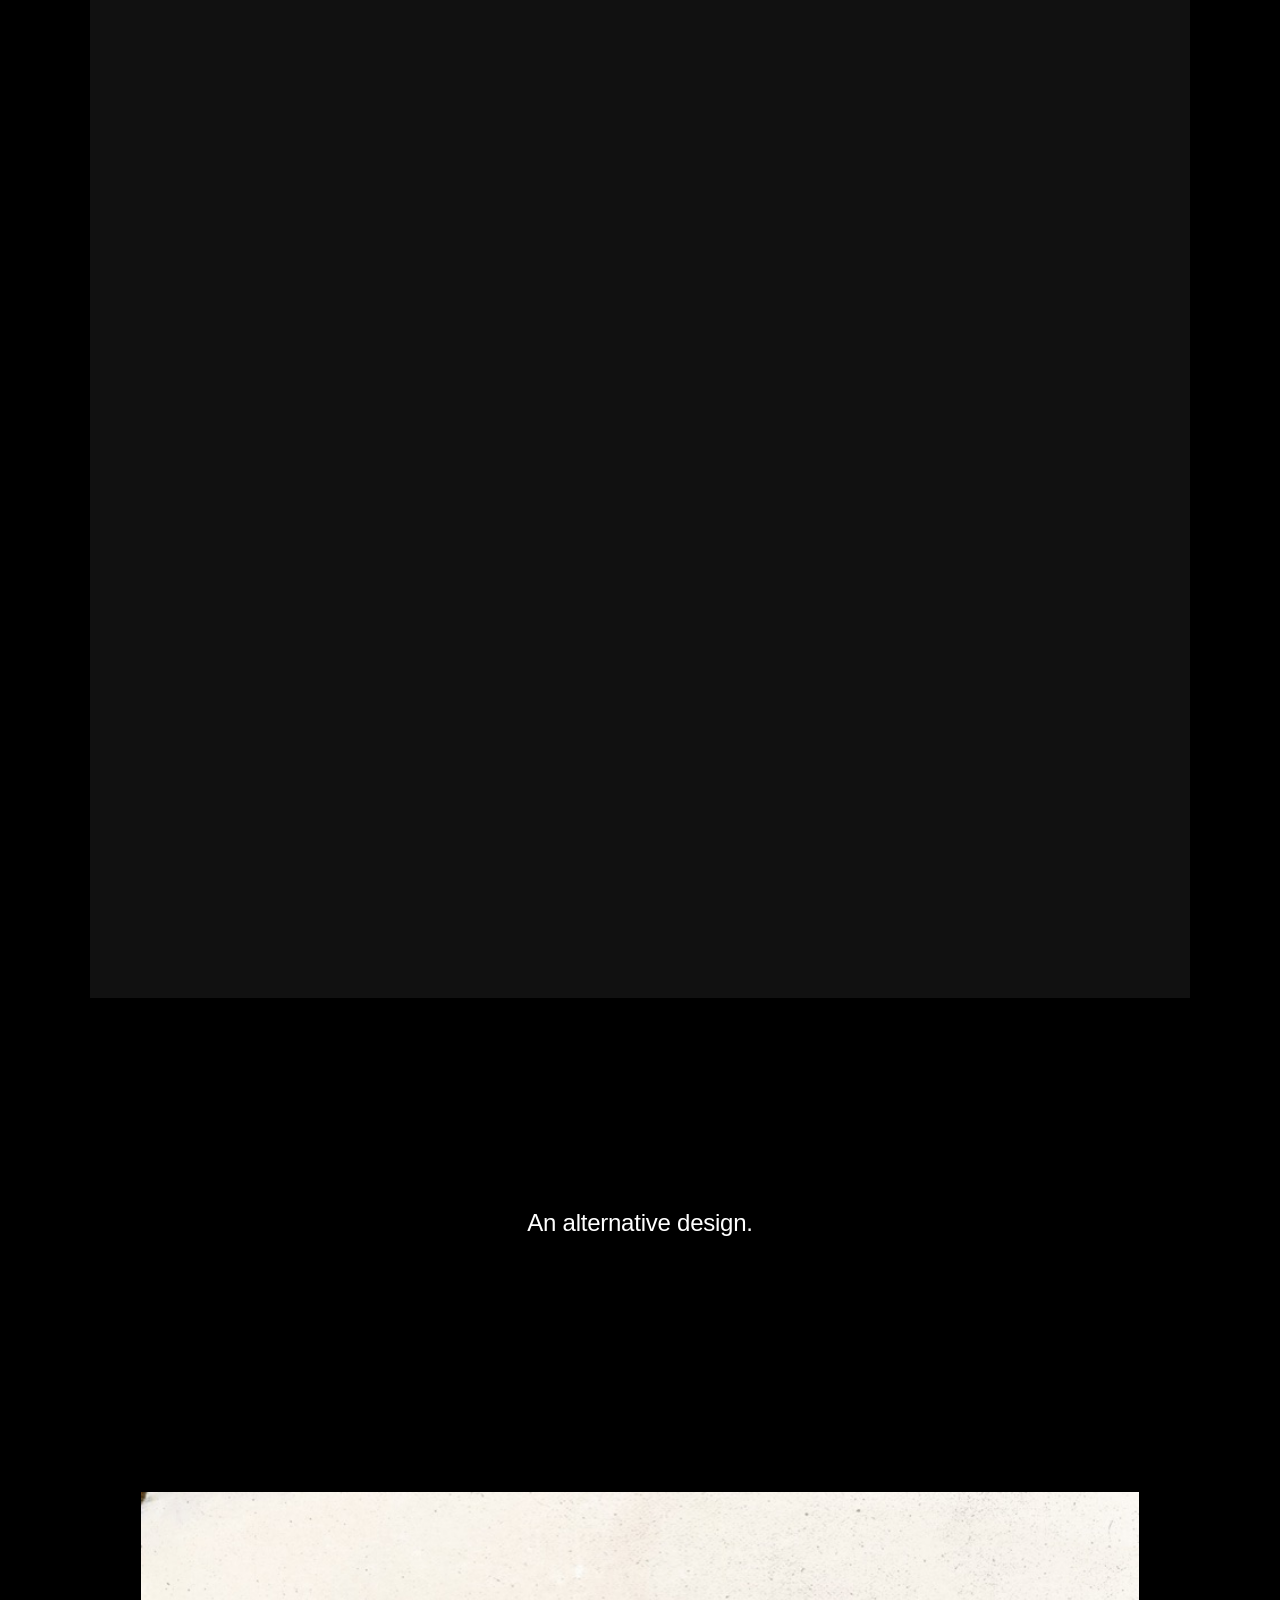
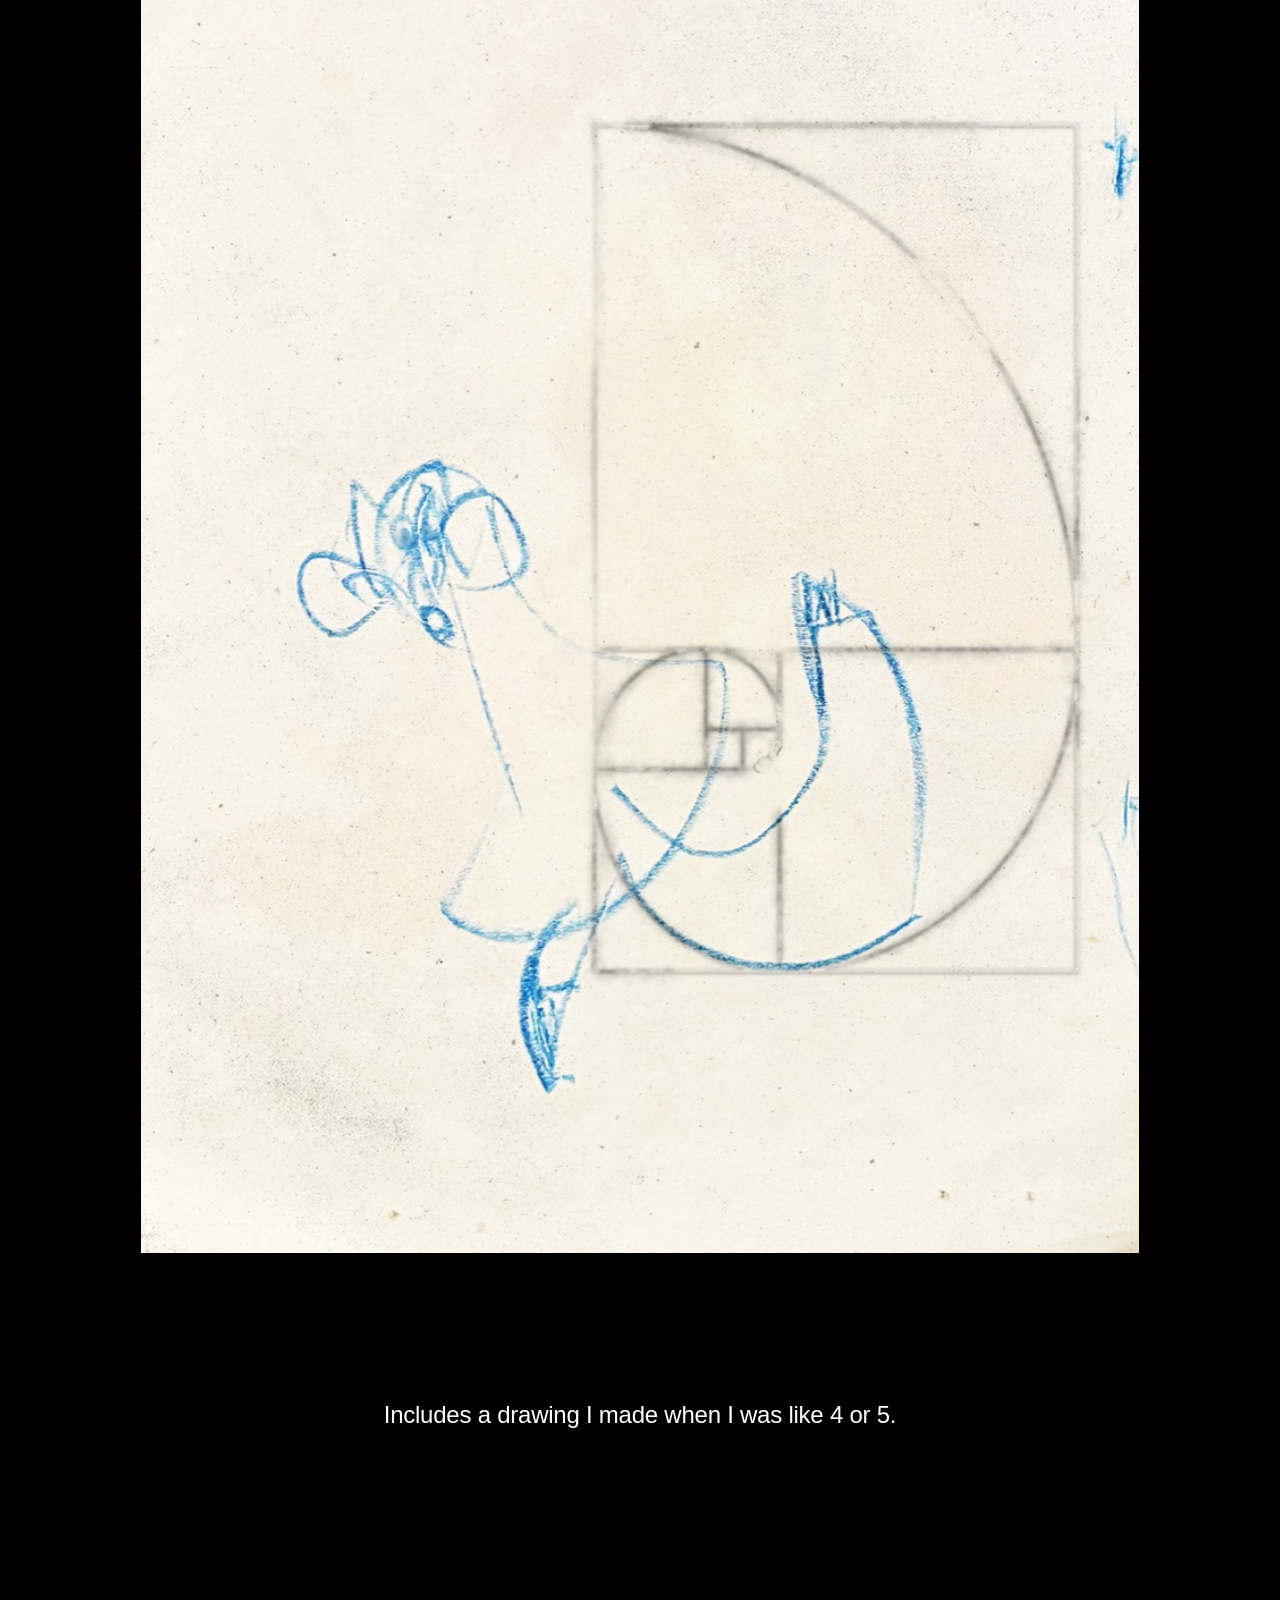
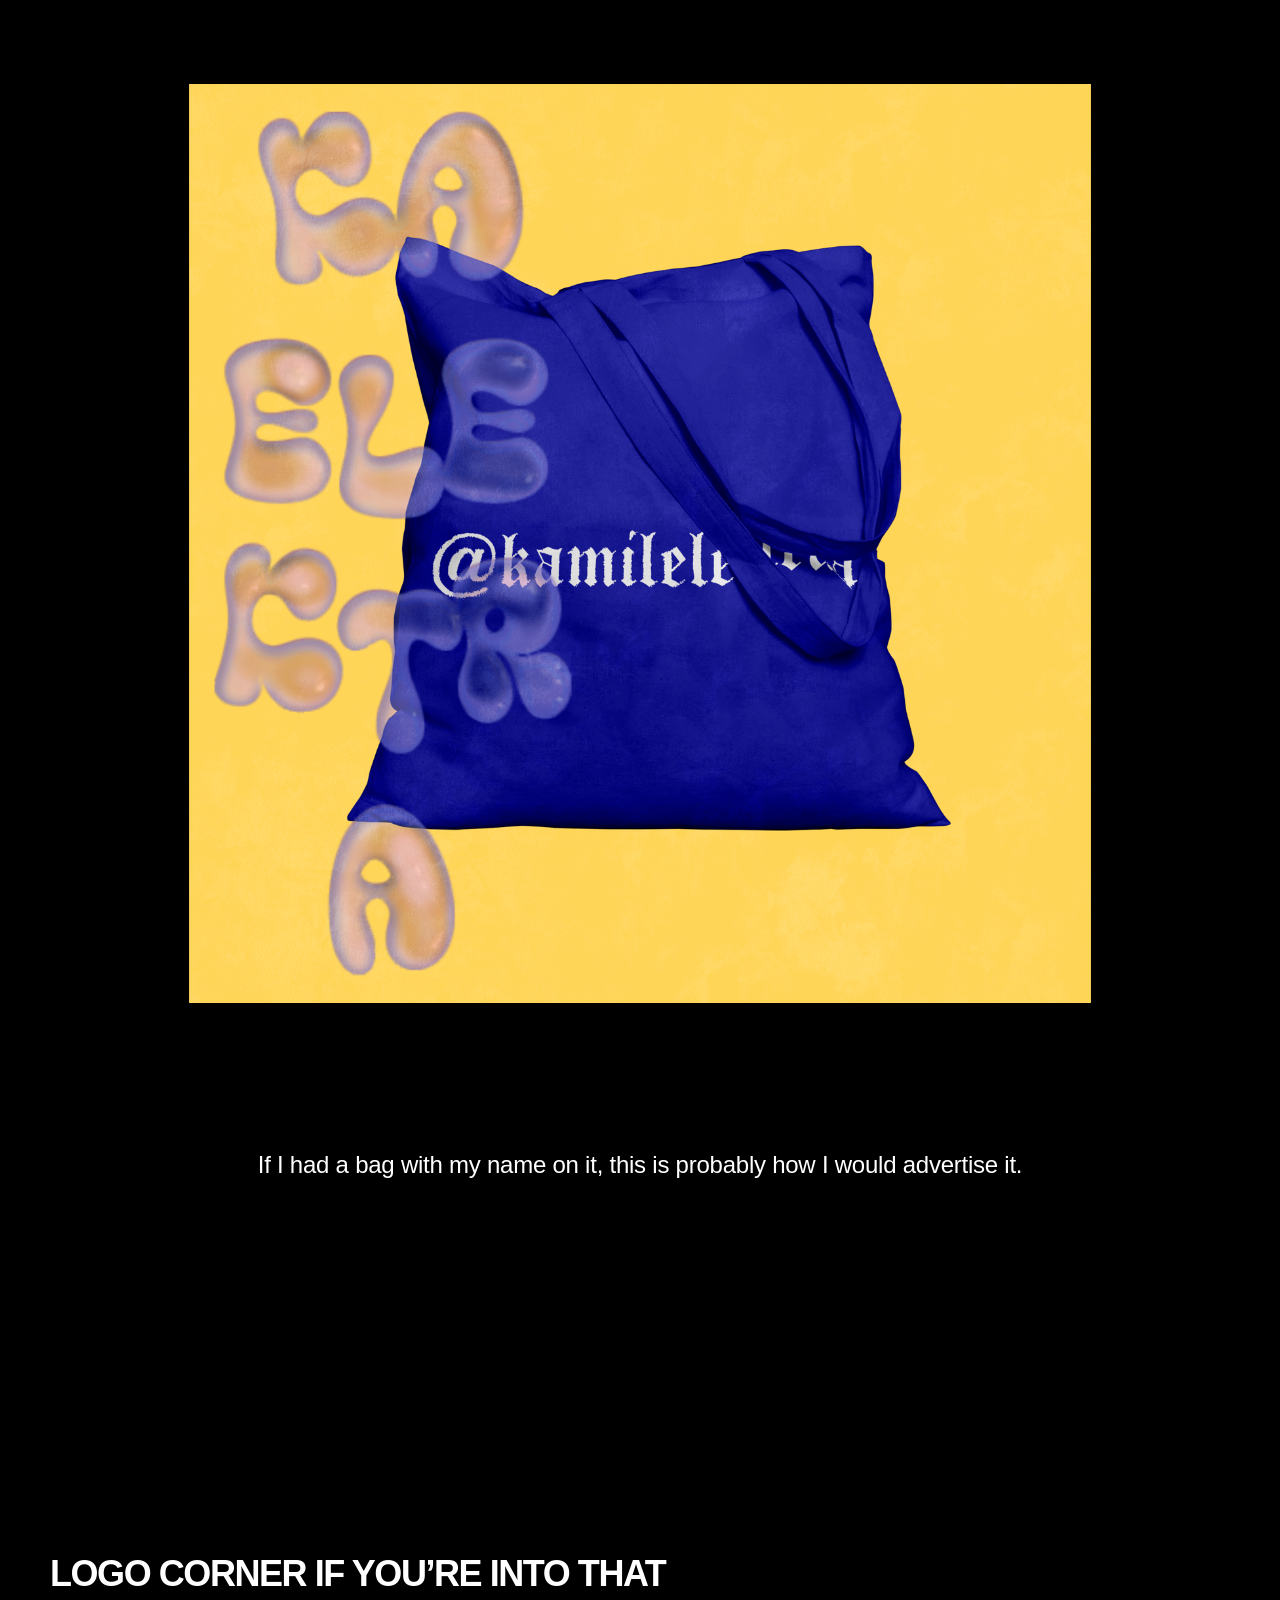
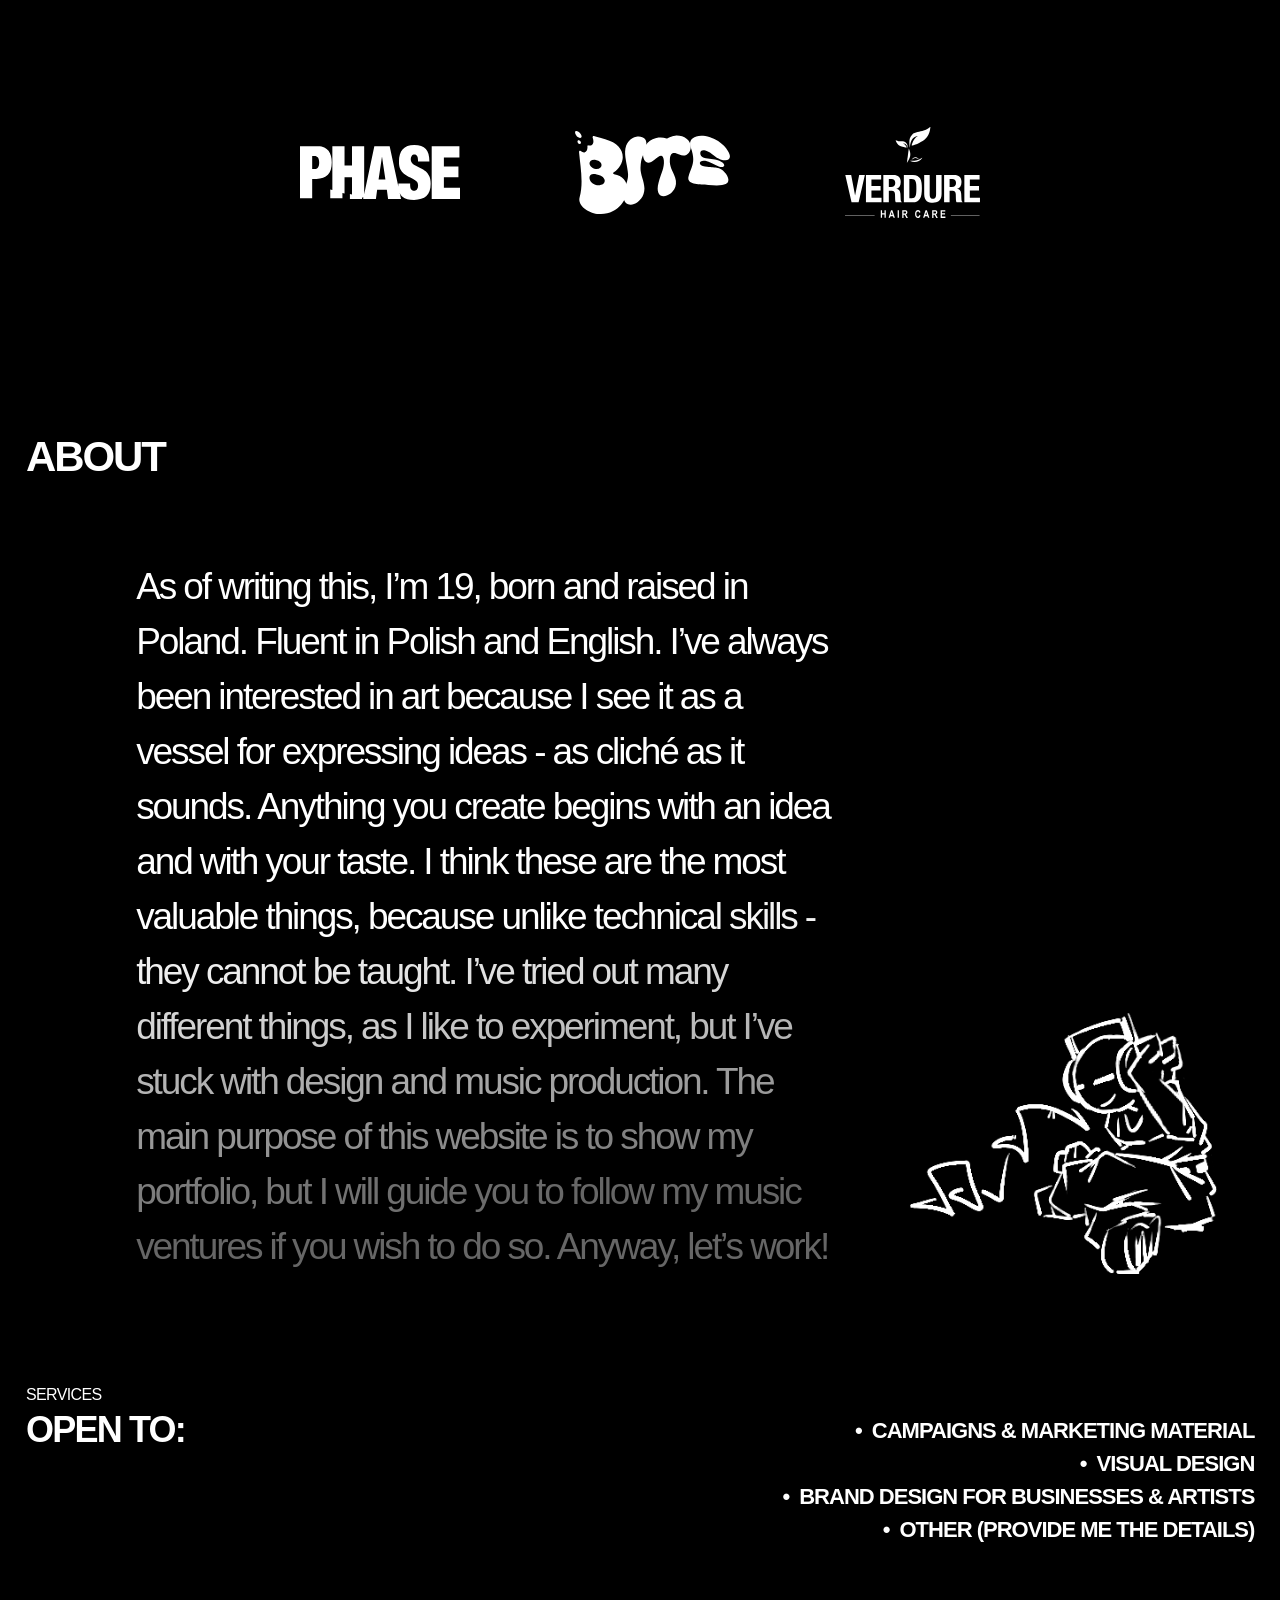
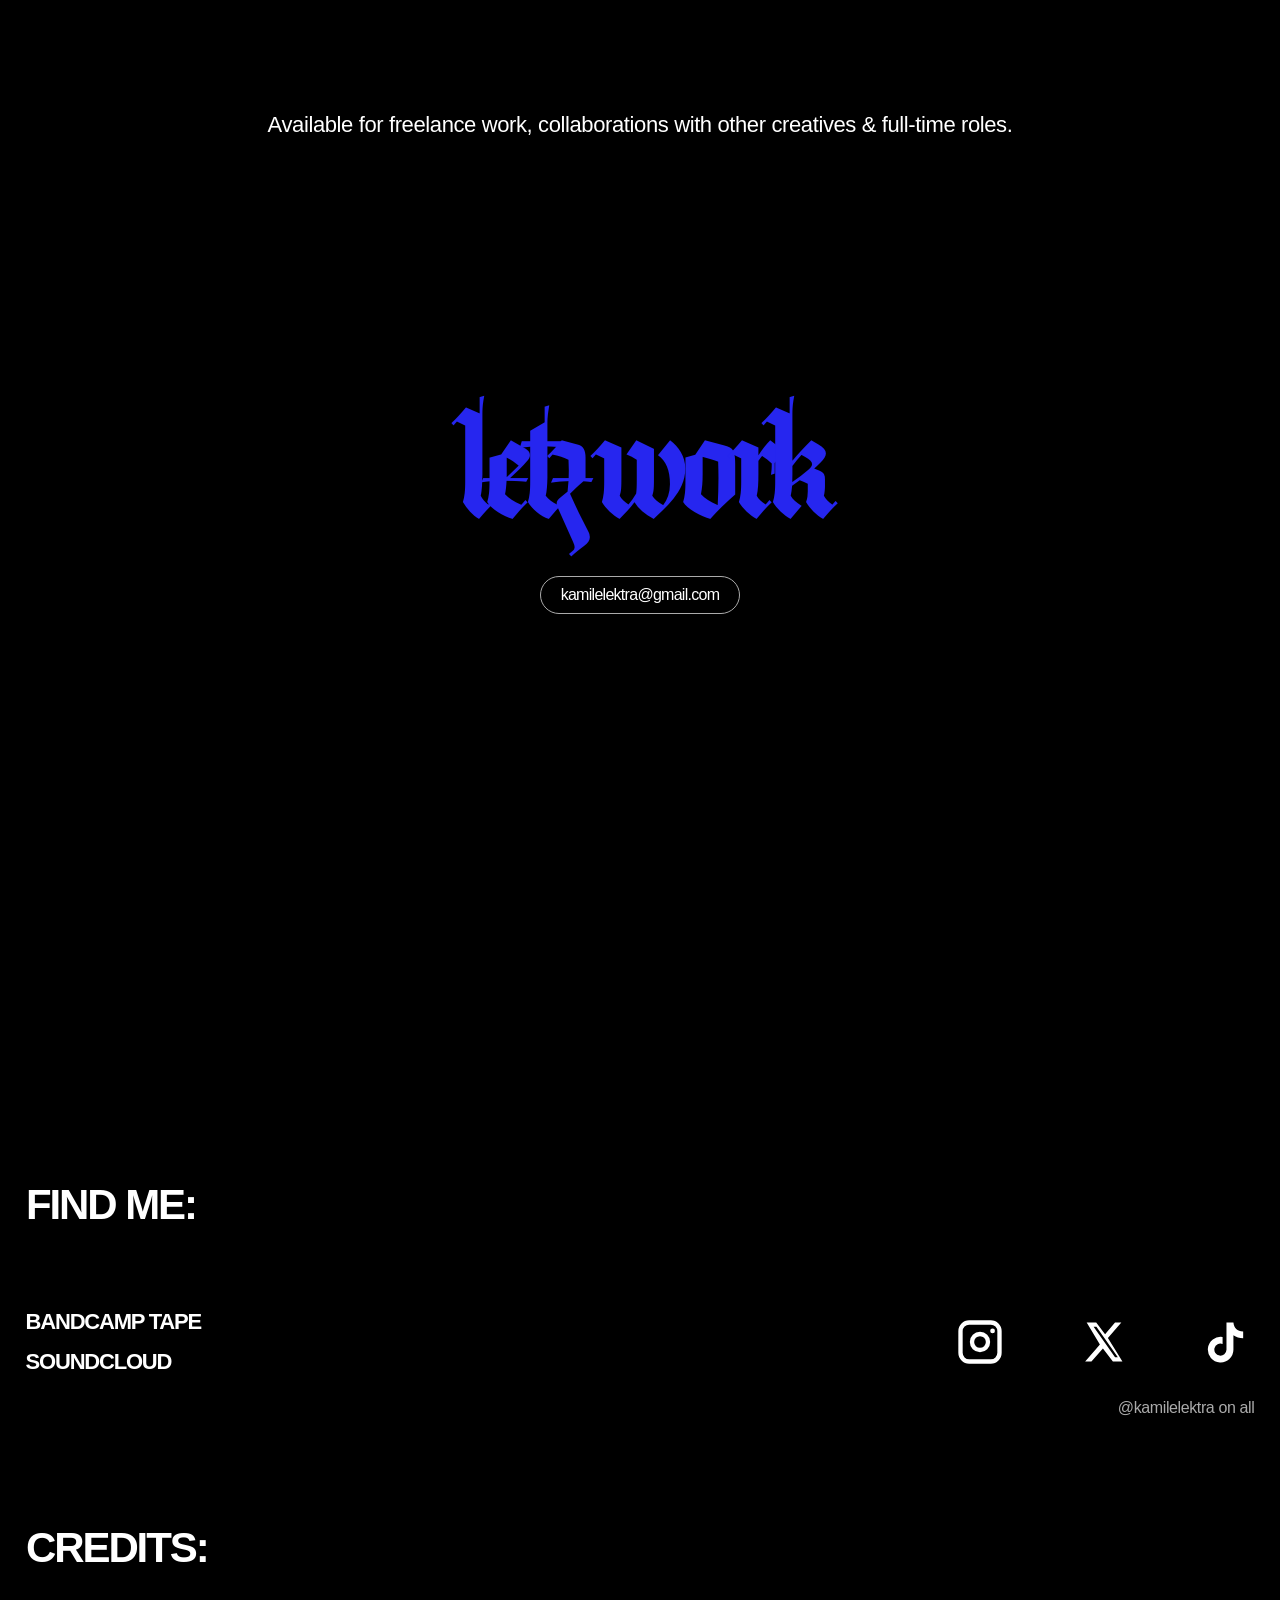
==== commit bdecf589: "Add files via upload" ====
--- a/index.html
+++ b/index.html
@@ -5,6 +5,7 @@
     <meta name="viewport" content="width=device-width, initial-scale=1.0" />
     <meta name="description" content="Portfolio 2026" />
     <title>kamil elektra</title>
+    <link rel="icon" type="image/png" href="public/assets/images/icon.png" />
     <link rel="stylesheet" href="styles.css" />
     <link rel="stylesheet" href="about-animation.css" />
     <link rel="stylesheet" href="service-navigation.css" />
--- a/scroll-entrances.css
+++ b/scroll-entrances.css
@@ -1,13 +1,14 @@
 /* One-time Framer-style entrances; these classes never affect document layout. */
 /* Keep only the intended elements out of view until their first scroll entrance. */
 @media (prefers-reduced-motion: no-preference) {
-  .section-heading h2:not(.enter-heading),
-  .services h3:not(.enter-heading),
-  .find-me h3:not(.enter-heading),
-  .credits h3:not(.enter-heading),
-  .works .work-copy:not(.enter-copy),
-  .availability:not(.enter-copy),
-  .credits p:not(.enter-copy) {
+  html.entrances-enabled .section-heading h2:not(.enter-heading),
+  html.entrances-enabled .services-title > span:not(.enter-heading),
+  html.entrances-enabled .services h3:not(.enter-heading),
+  html.entrances-enabled .find-me h3:not(.enter-heading),
+  html.entrances-enabled .credits h3:not(.enter-heading),
+  html.entrances-enabled .works .work-copy:not(.enter-copy),
+  html.entrances-enabled .availability:not(.enter-copy),
+  html.entrances-enabled .credits p:not(.enter-copy) {
     opacity: 0;
   }
 }
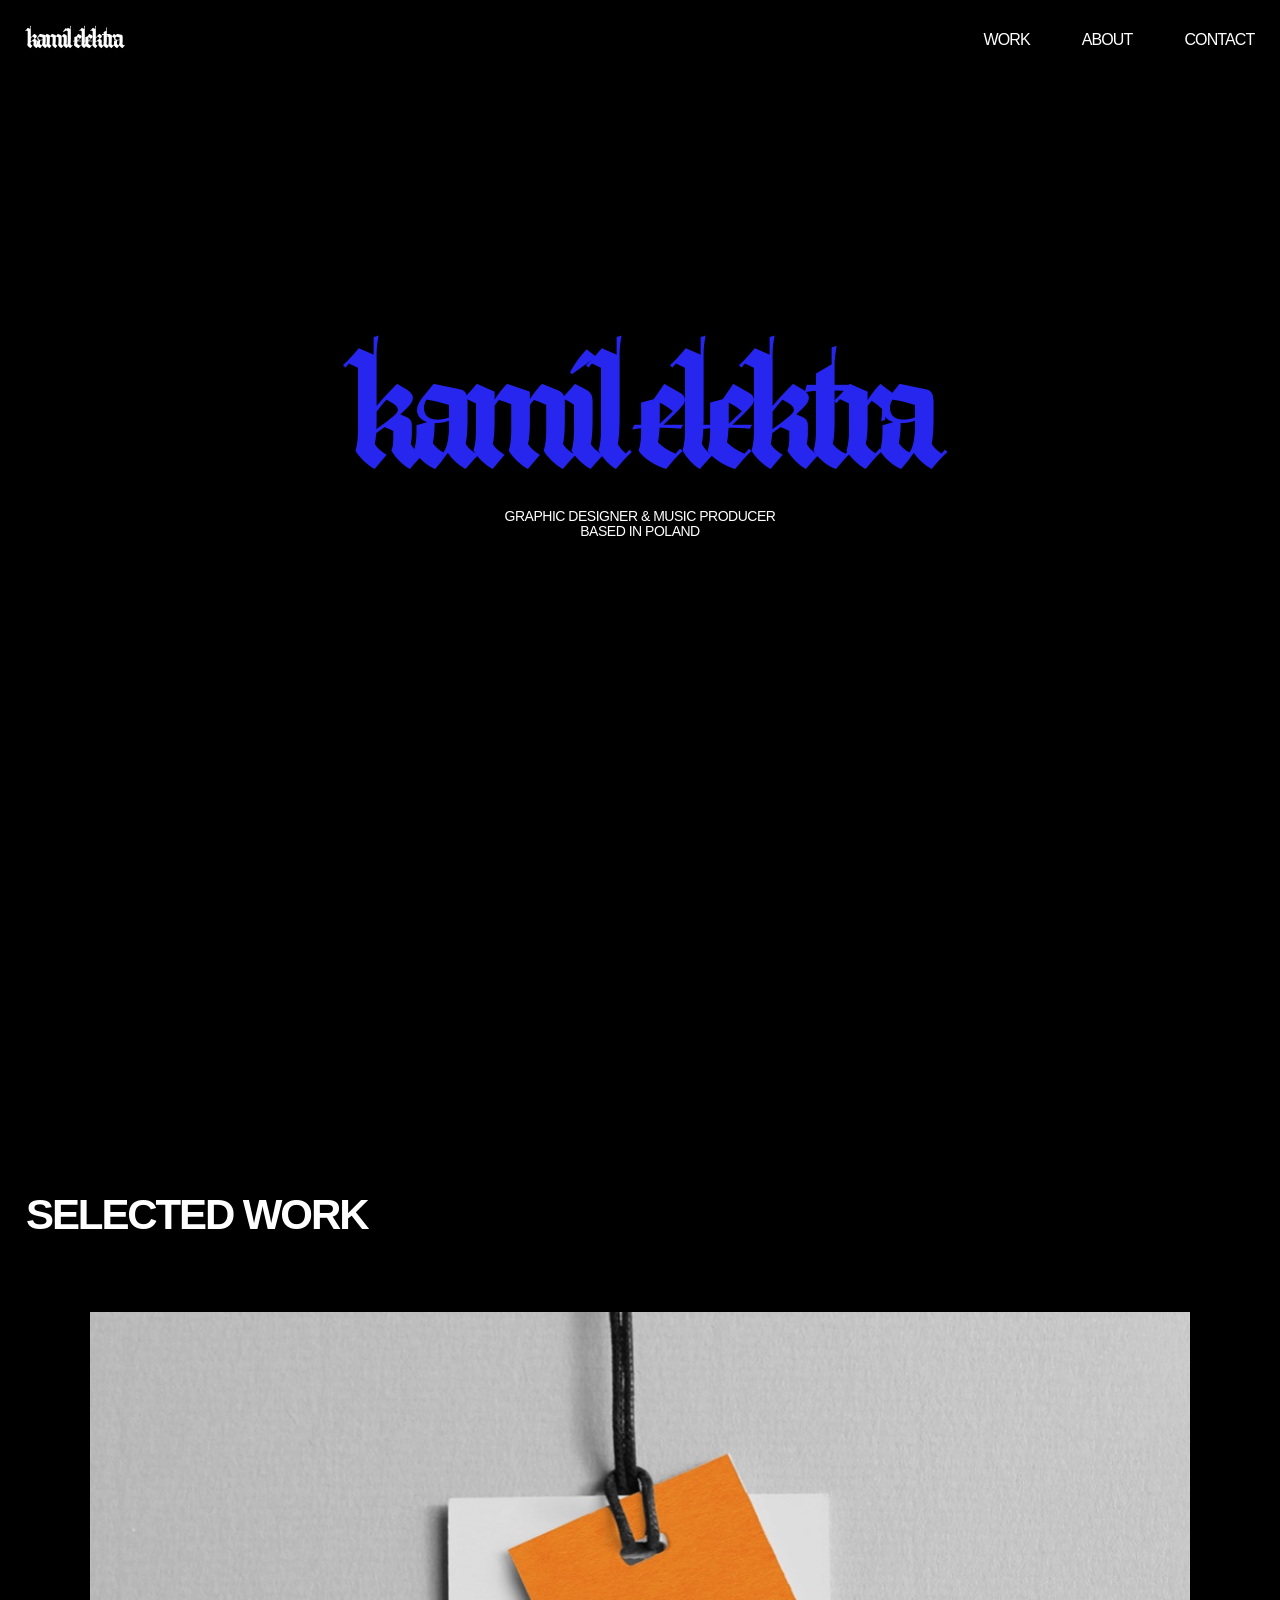
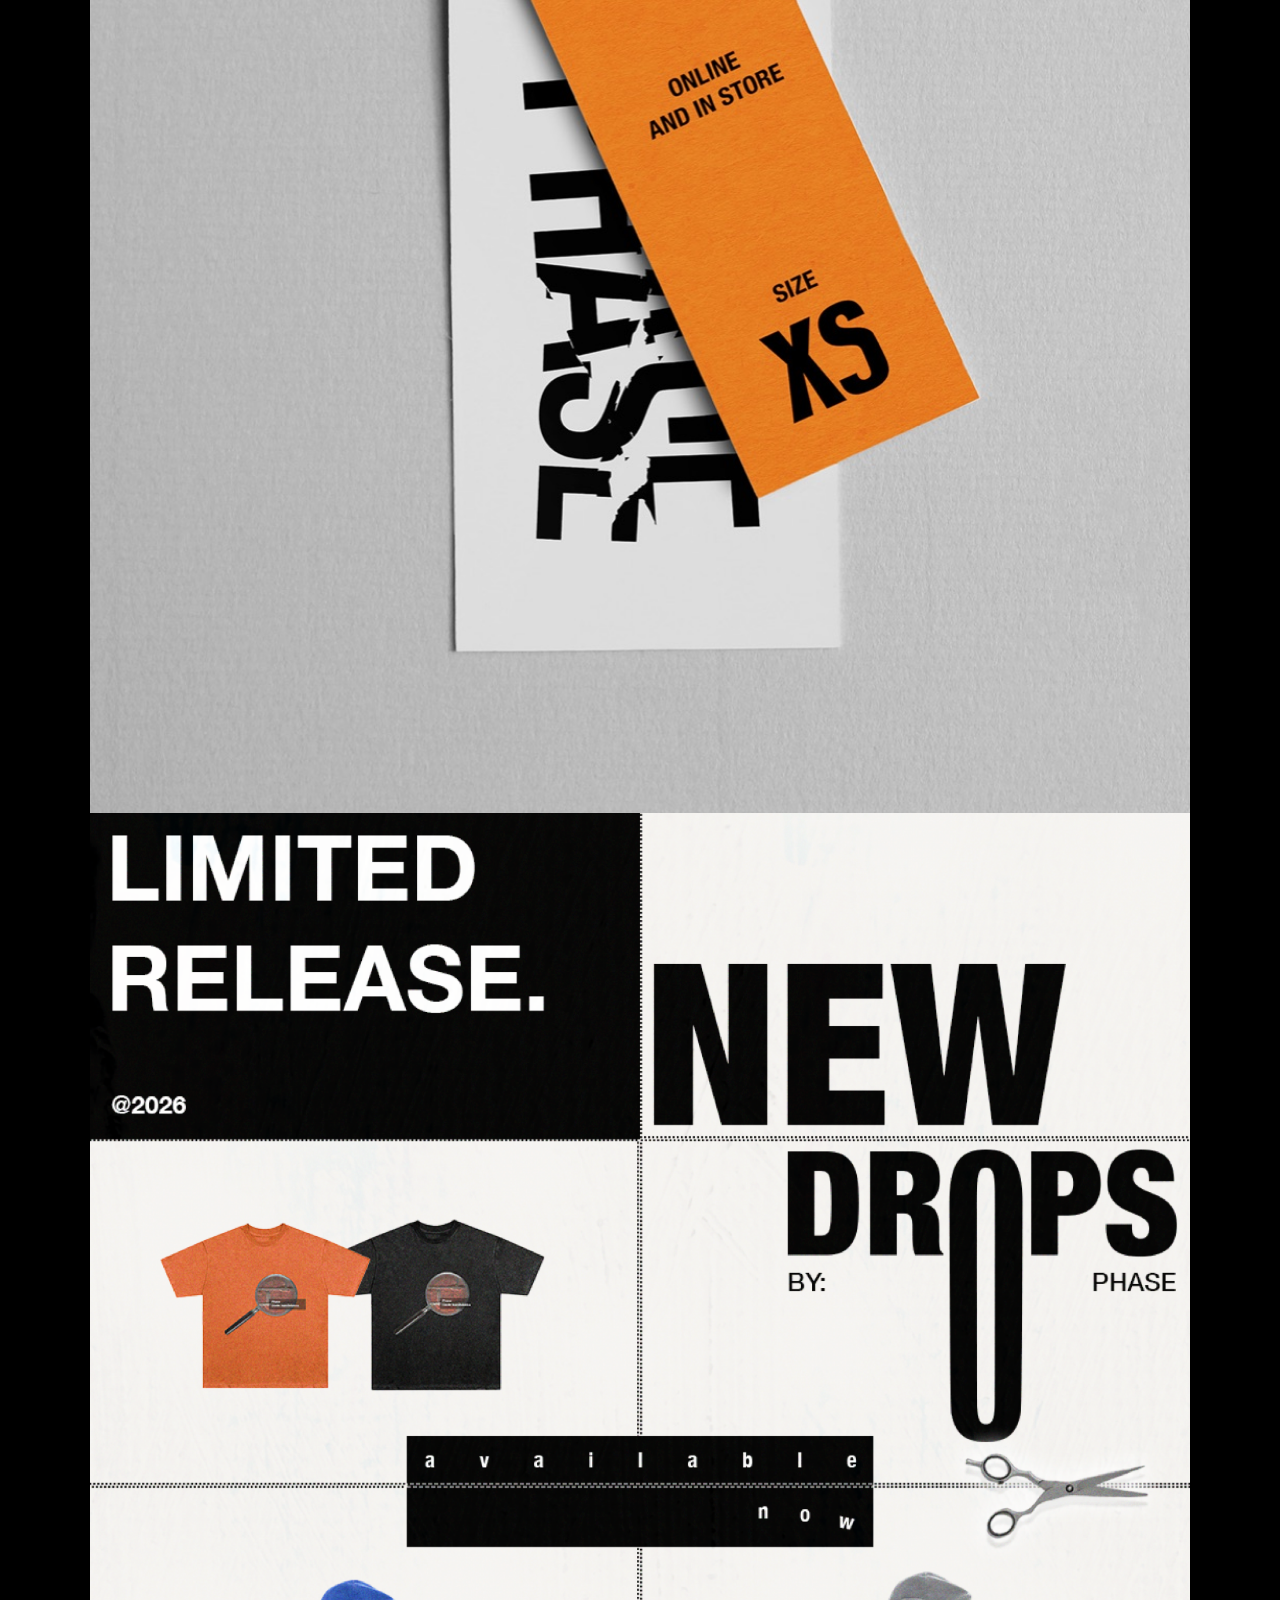
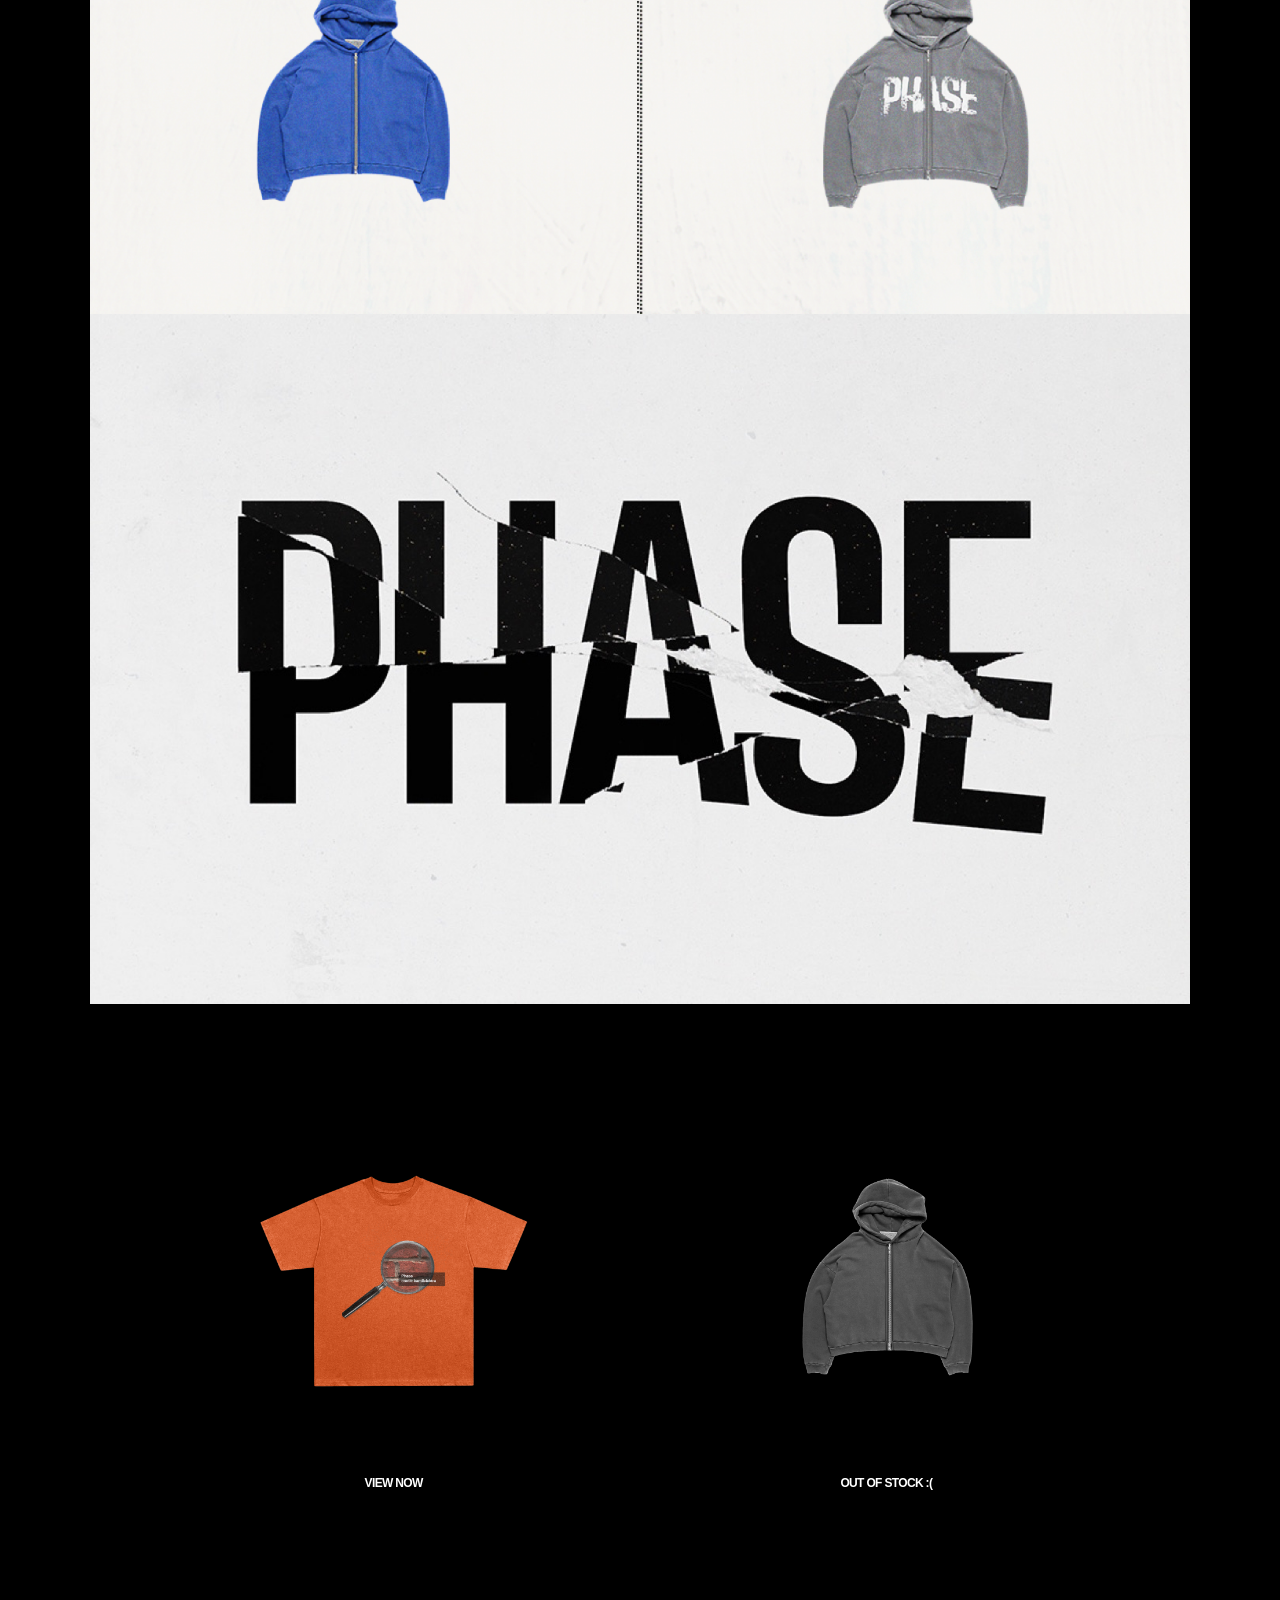
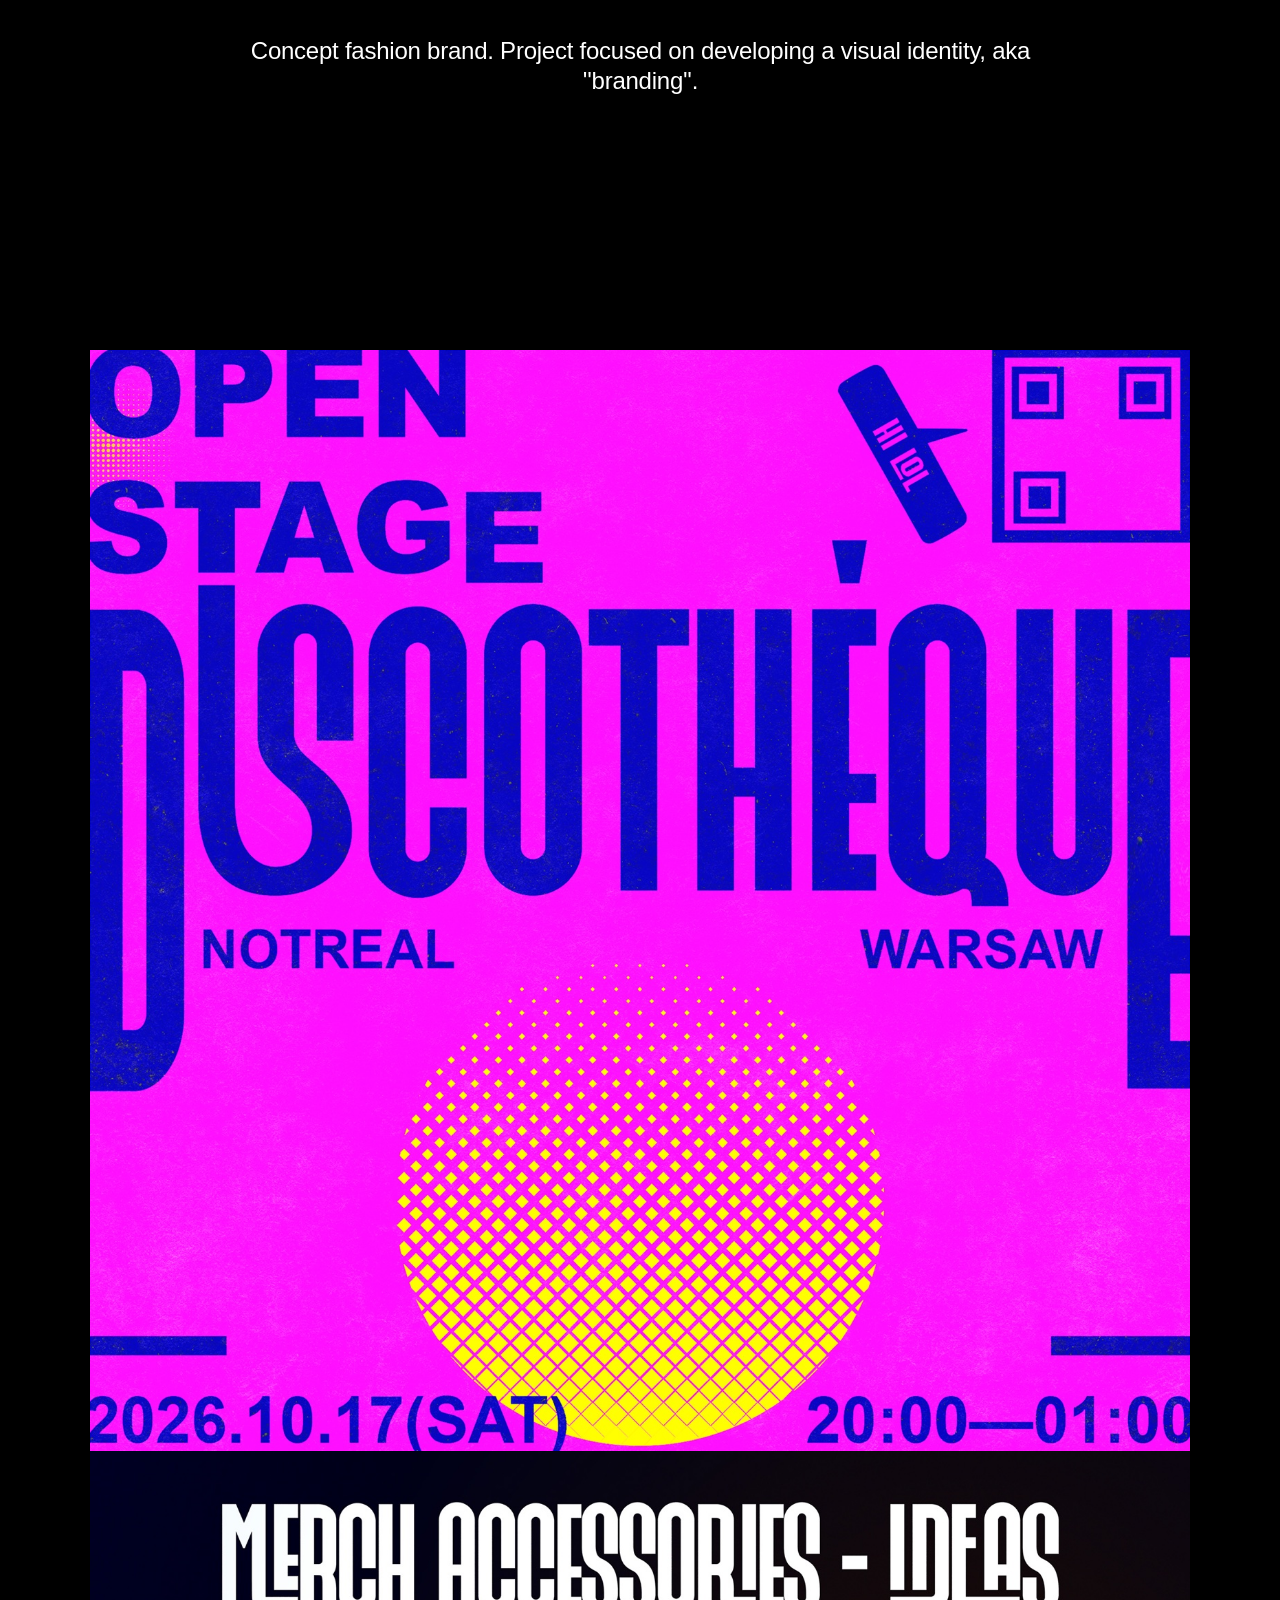
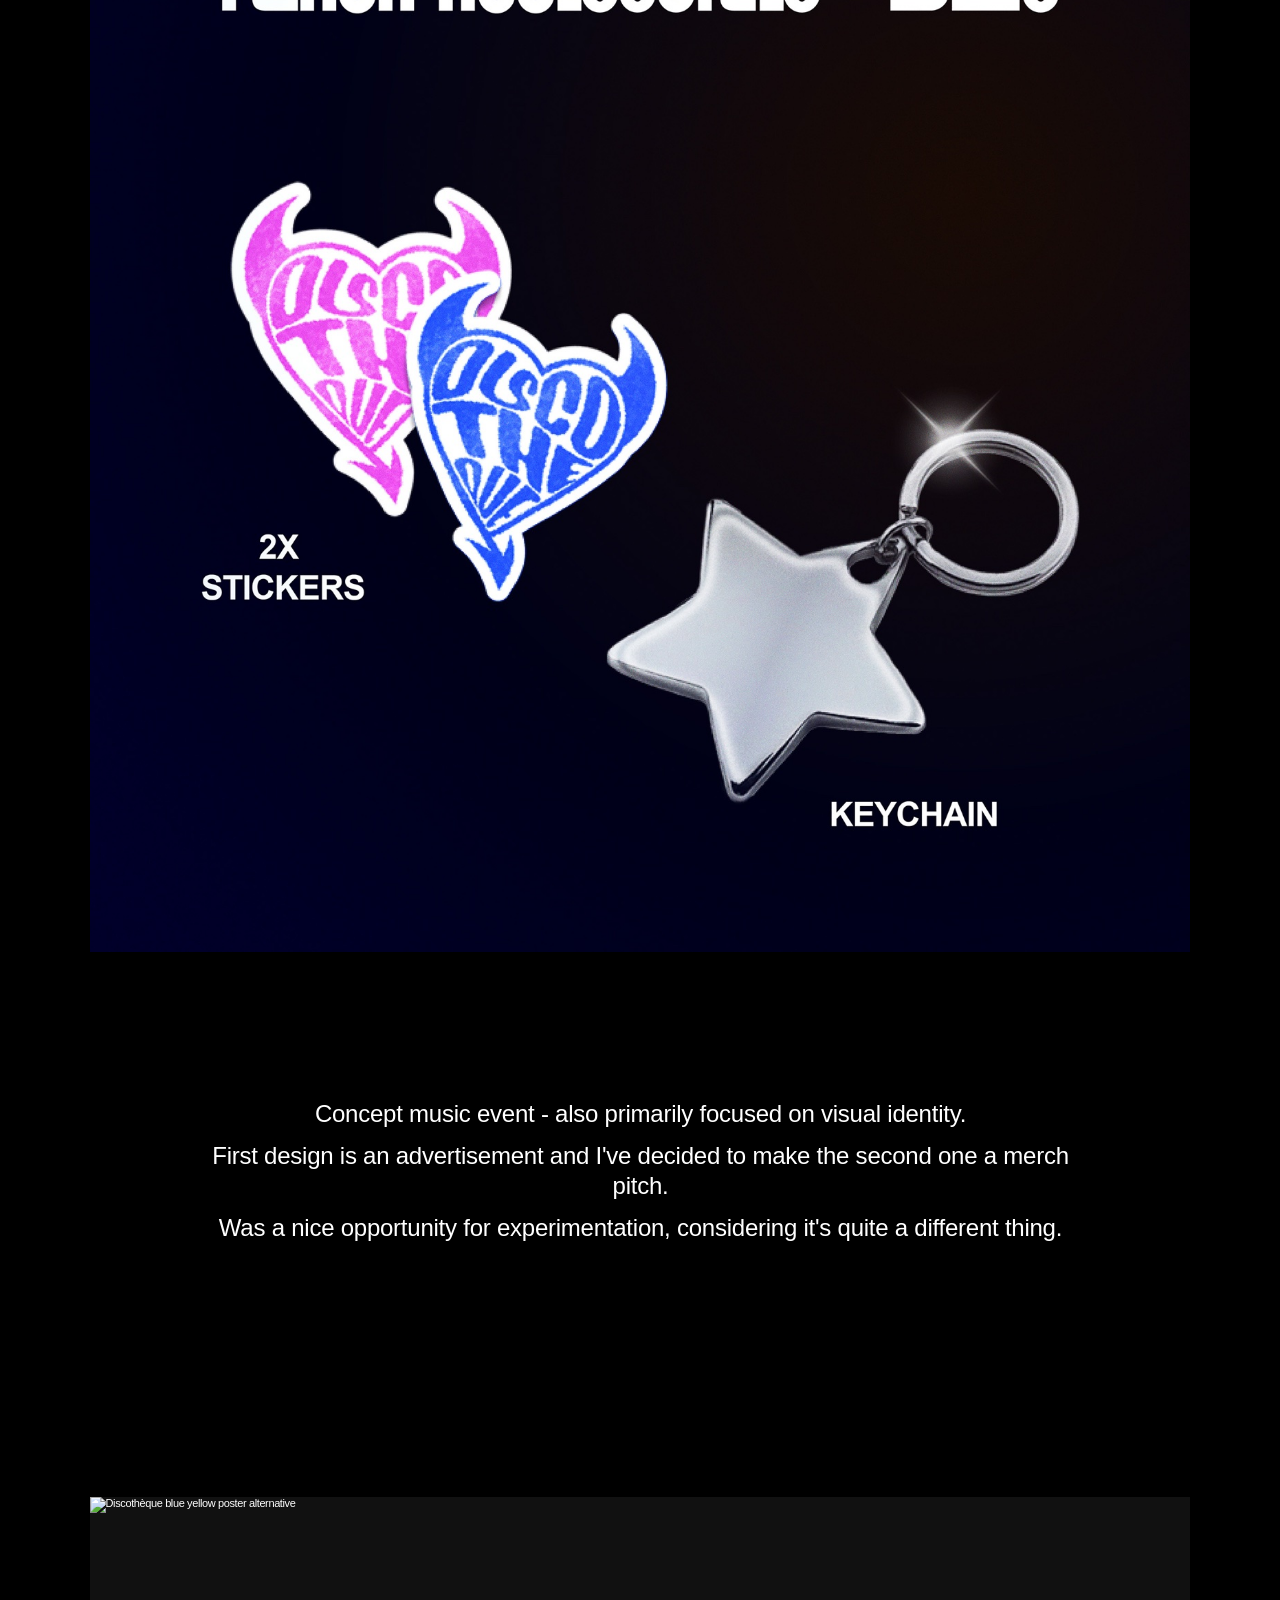
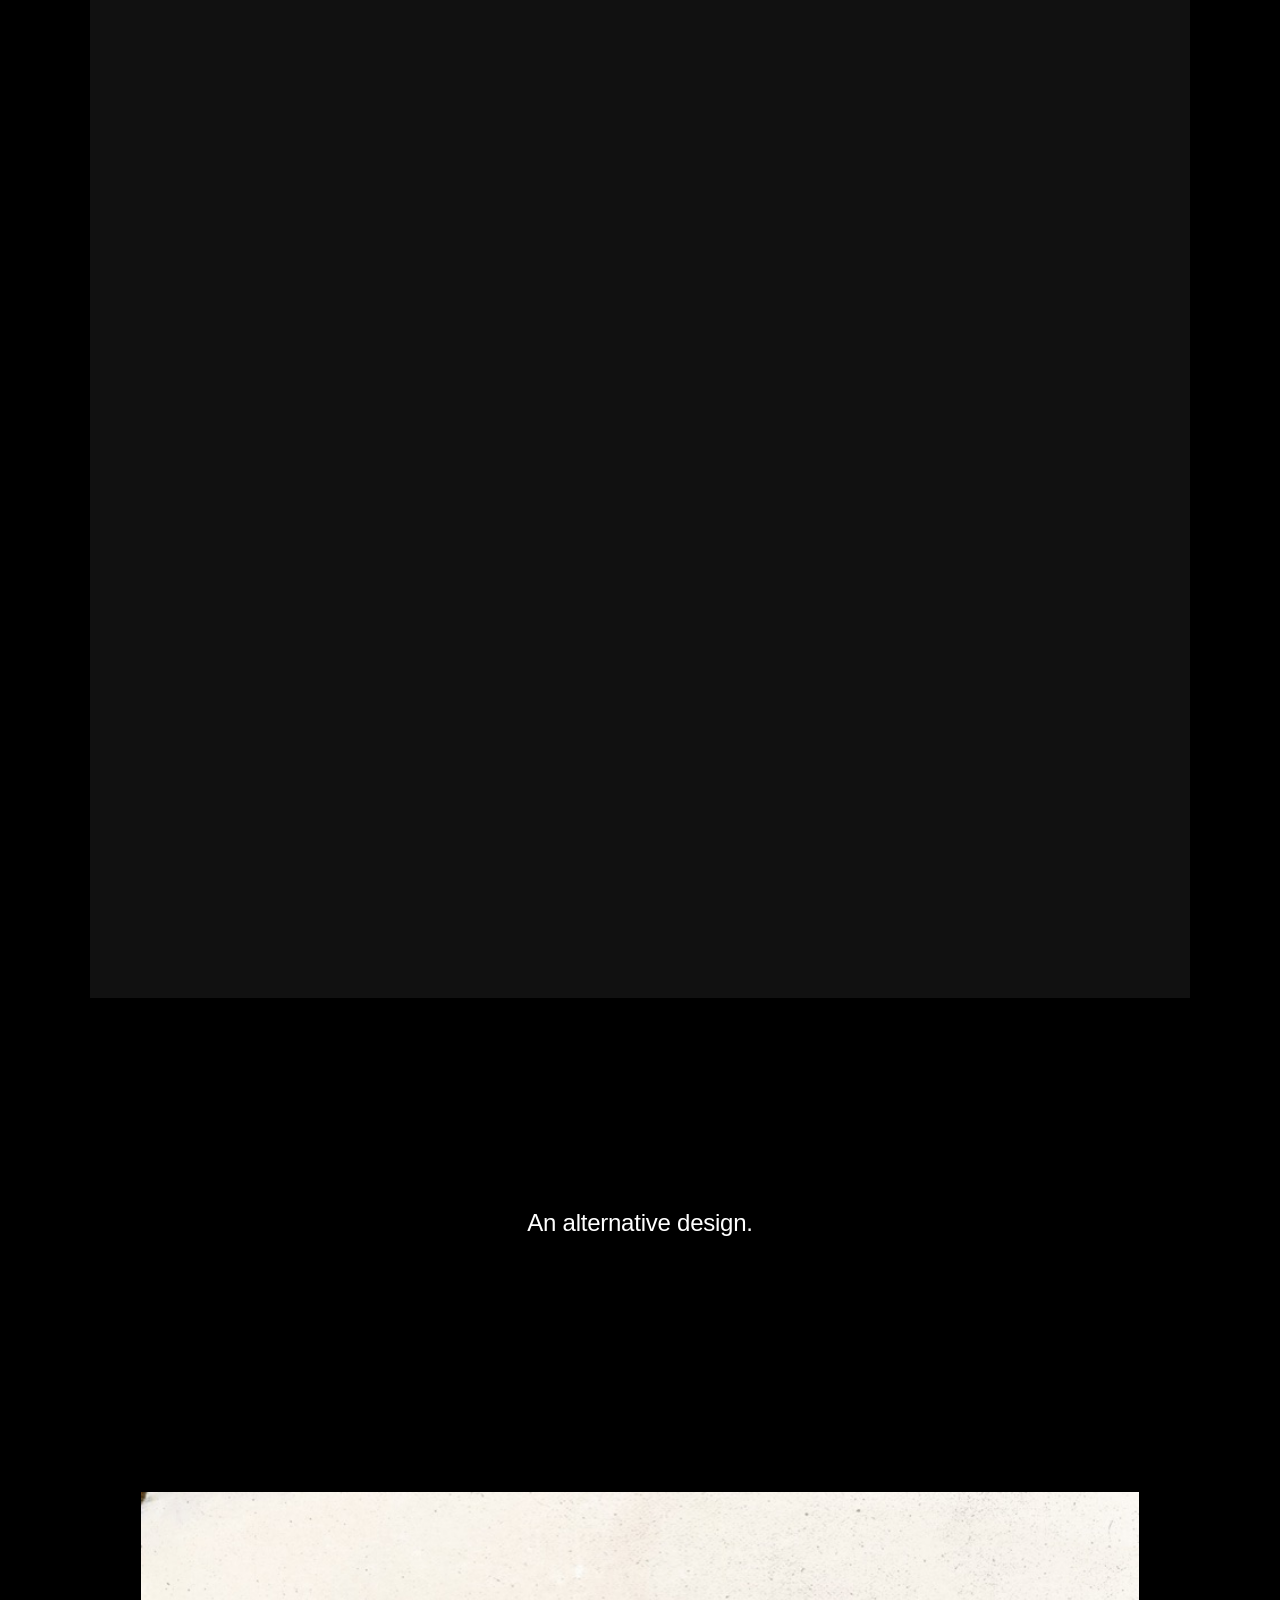
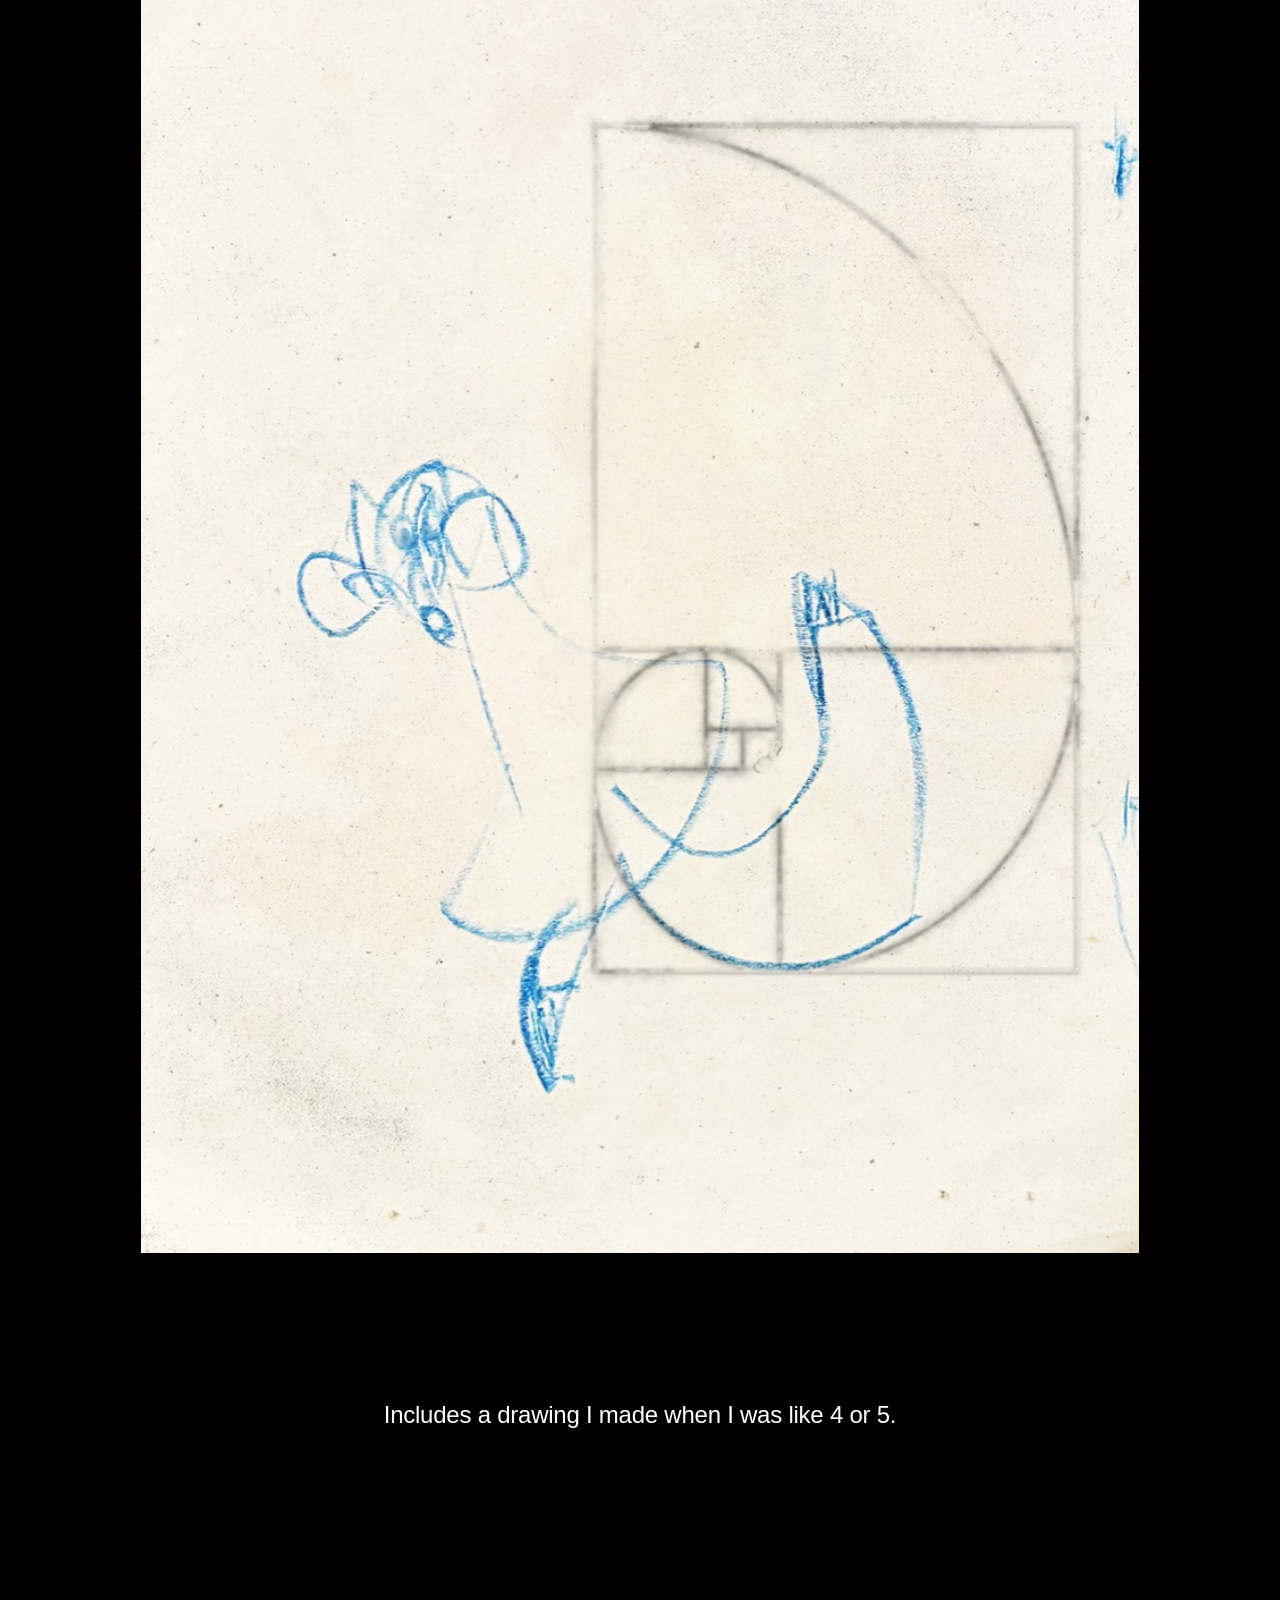
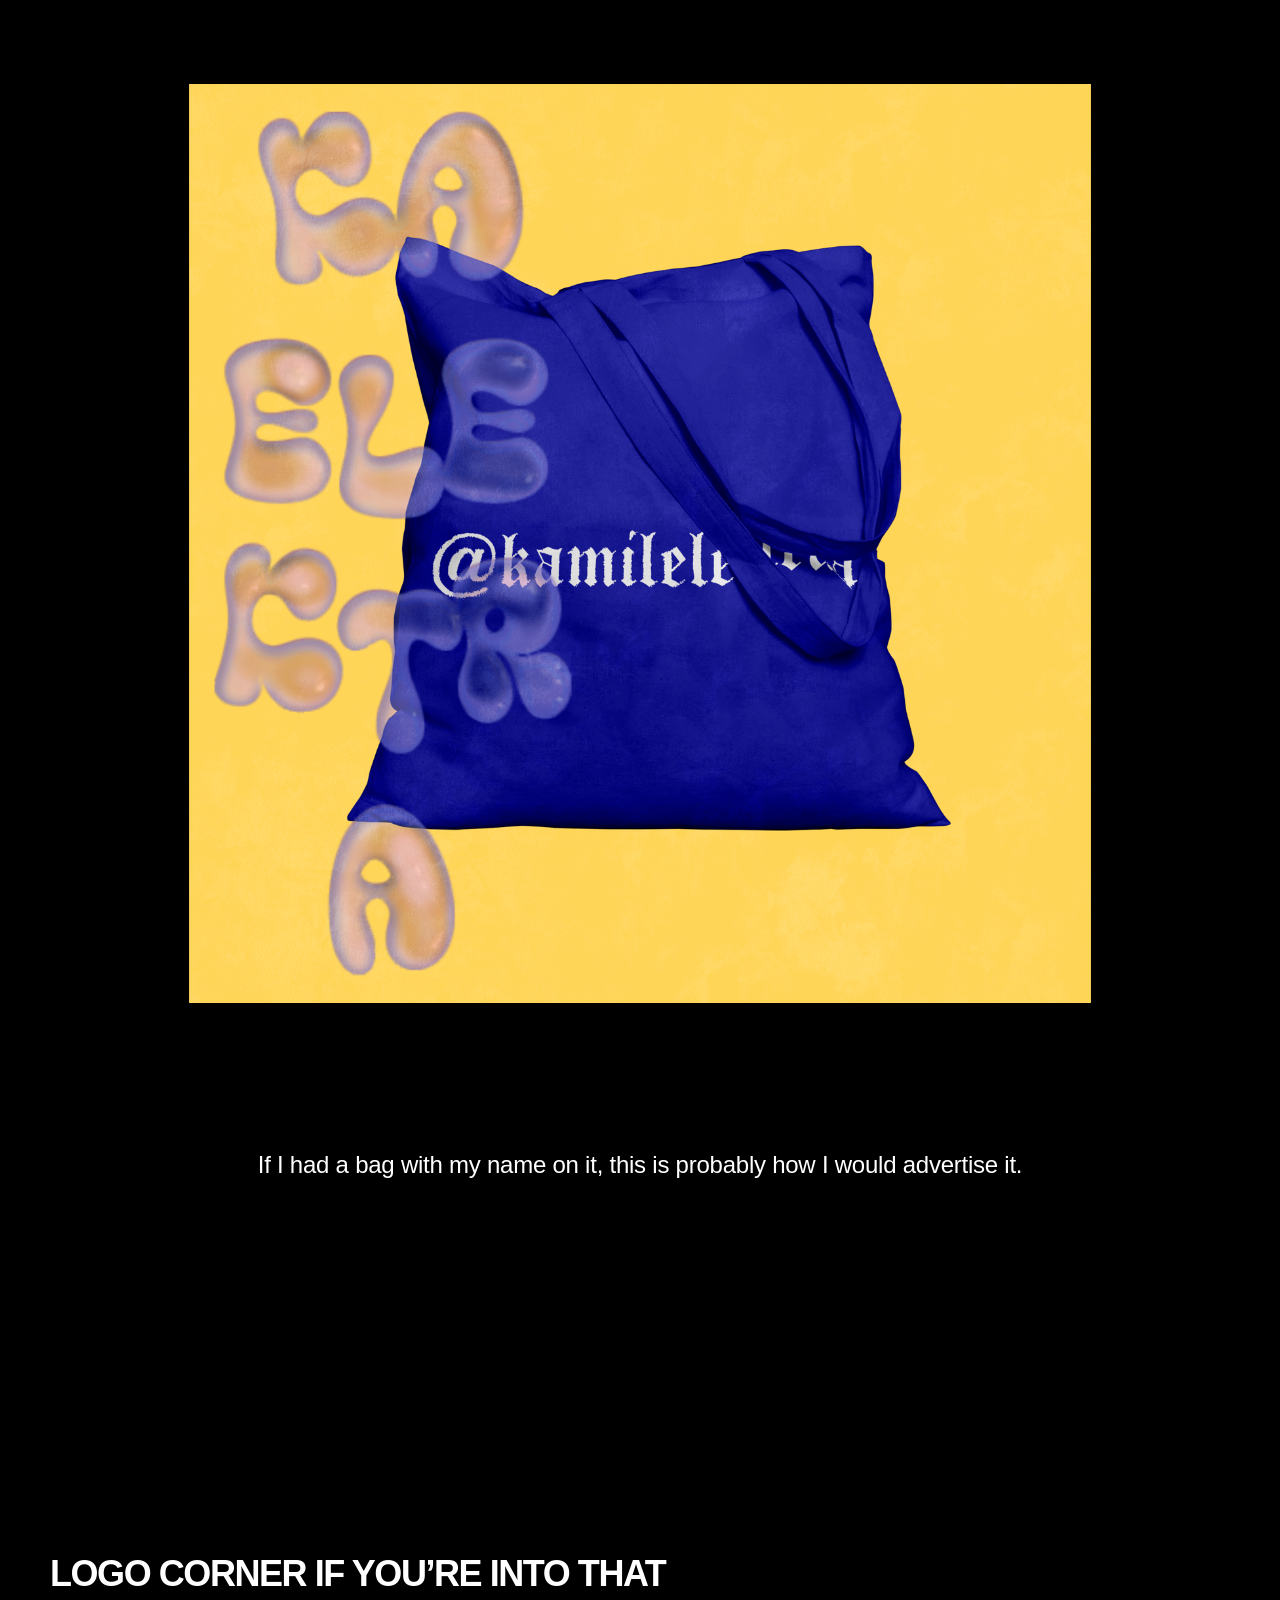
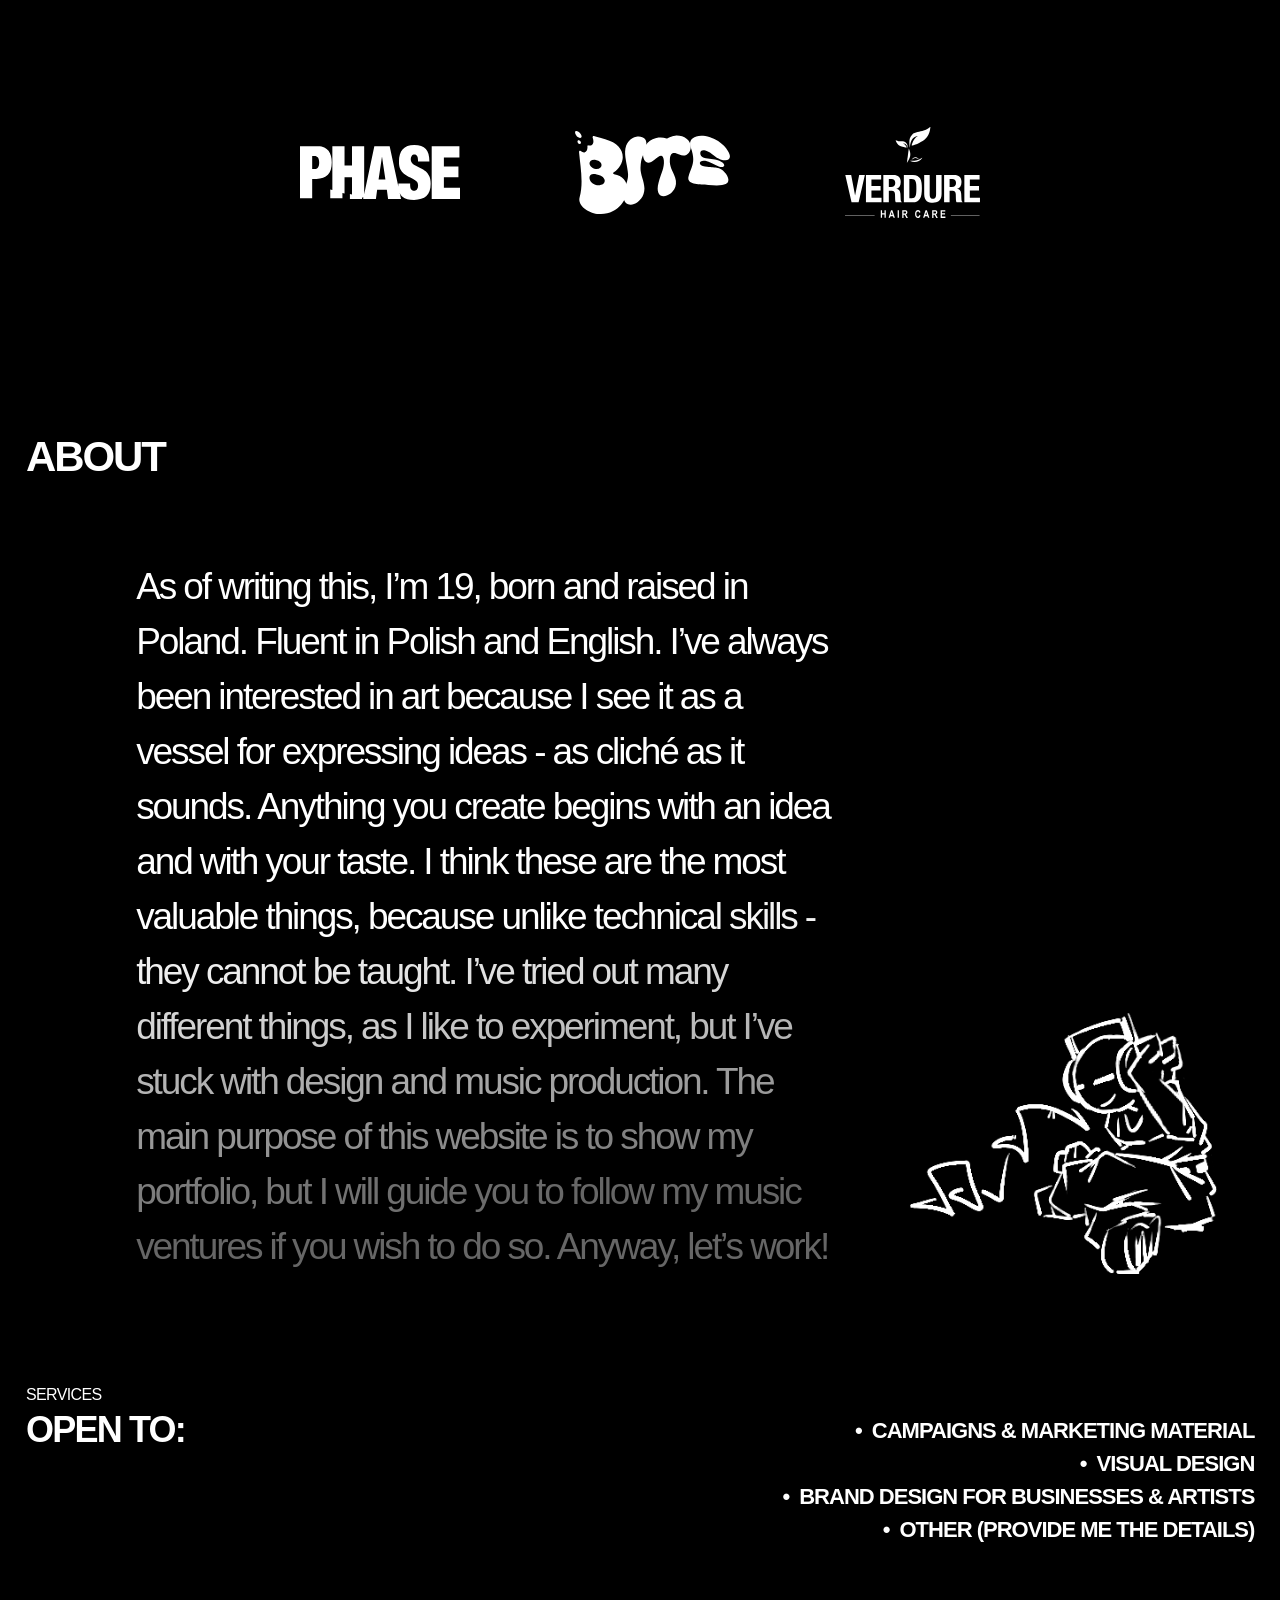
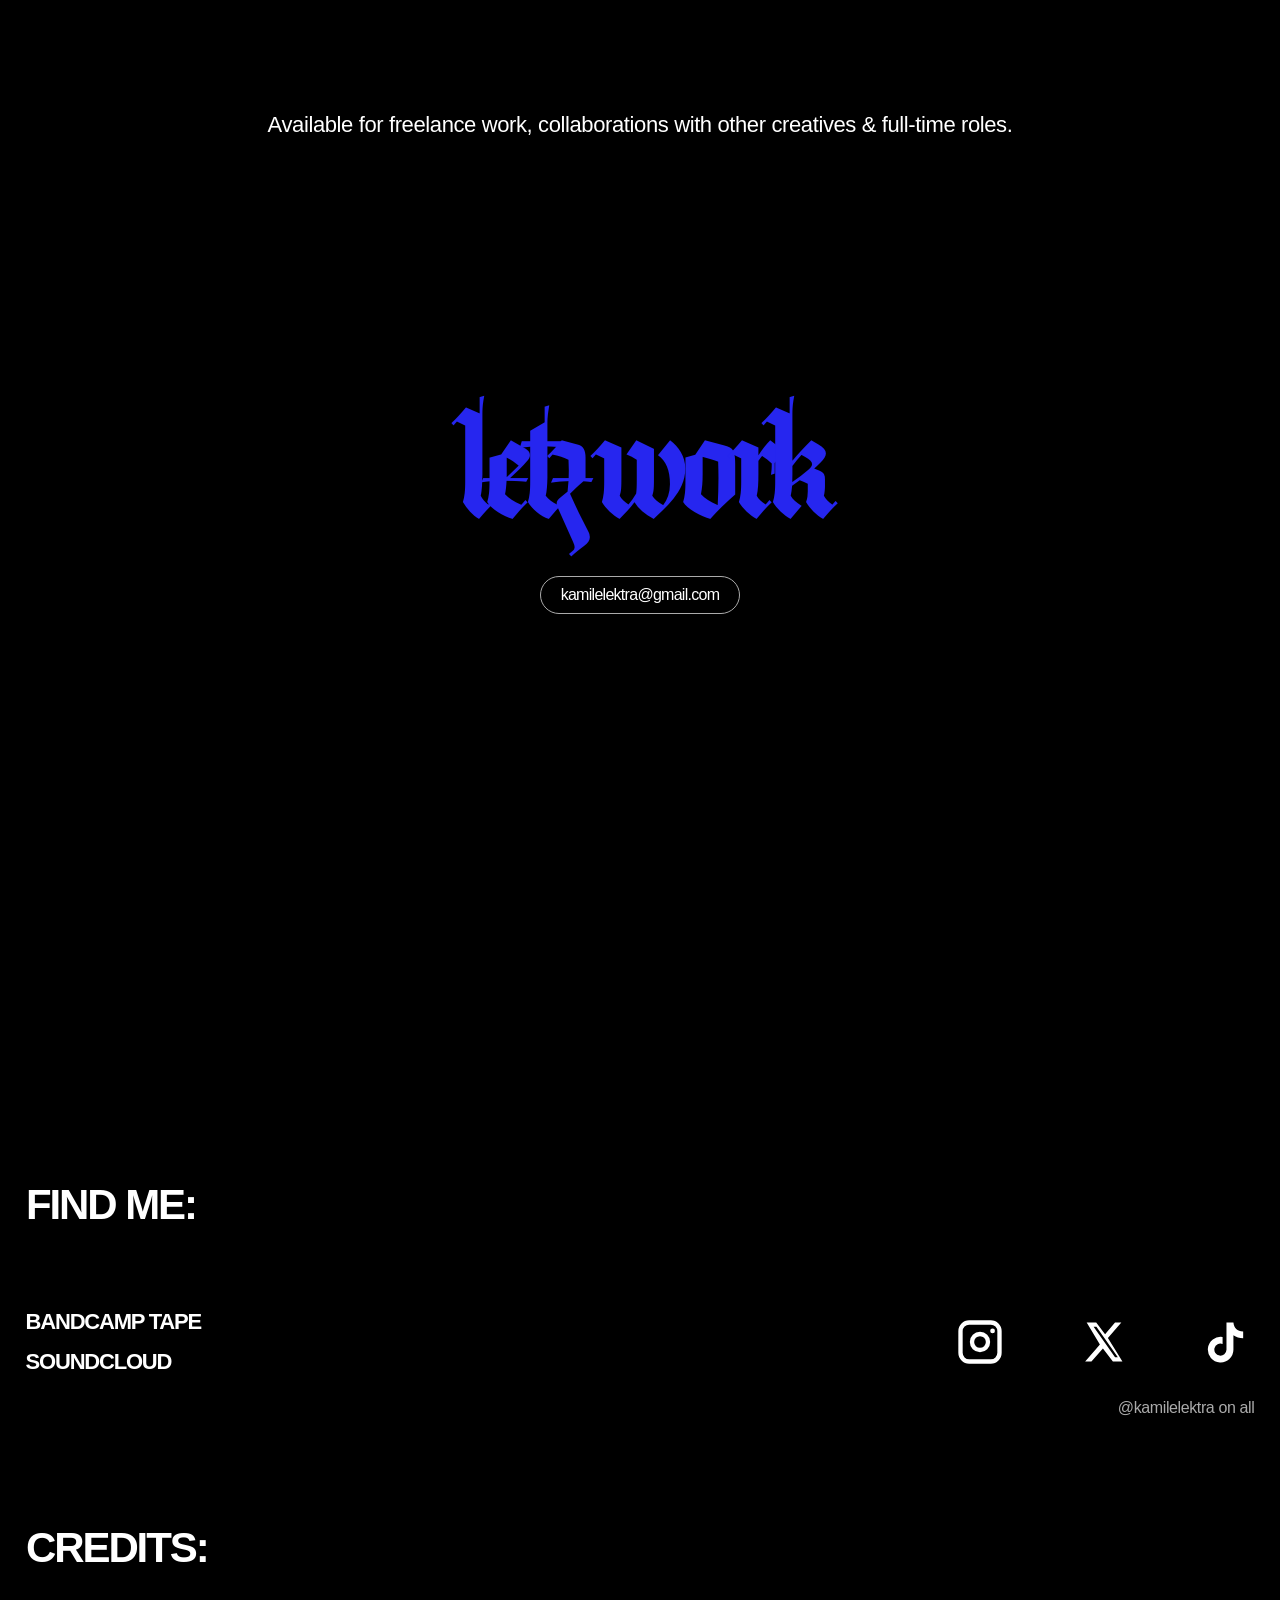
==== commit 7eb07fcc: "Add files via upload" ====
--- a/index.html
+++ b/index.html
@@ -5,7 +5,9 @@
     <meta name="viewport" content="width=device-width, initial-scale=1.0" />
     <meta name="description" content="Portfolio 2026" />
     <title>kamil elektra</title>
-    <link rel="icon" type="image/png" href="public/assets/images/icon.png" />
+    <link rel="icon" type="image/png" sizes="141x141" href="public/assets/images/favicon.png?v=2" />
+    <link rel="shortcut icon" type="image/png" href="public/assets/images/favicon.png?v=2" />
+    <link rel="apple-touch-icon" href="public/assets/images/favicon.png?v=2" />
     <link rel="stylesheet" href="styles.css" />
     <link rel="stylesheet" href="about-animation.css" />
     <link rel="stylesheet" href="service-navigation.css" />
@@ -30,7 +32,7 @@
         <div class="hero-trail" aria-hidden="true"></div>
         <div class="hero-copy">
           <h1>kamil elektra</h1>
-          <p>VISUAL ARTIST &amp; MUSIC PRODUCER<br />BASED IN POLAND</p>
+          <p>GRAPHIC DESIGNER &amp; MUSIC PRODUCER<br />BASED IN POLAND</p>
         </div>
       </section>
 
--- a/styles.css
+++ b/styles.css
@@ -7,9 +7,9 @@
 a { color:inherit; text-decoration:none; }
 img,video { display:block; max-width:100%; }
 .wordmark,.hero h1,.contact h2 { font-family:Aktura, Georgia, serif; font-weight:400; letter-spacing:-.06em; }
-.site-nav { position:fixed; z-index:20; inset:0 0 auto; height:80px; padding:0 2vw; display:flex; align-items:center; justify-content:space-between; color:#fff; mix-blend-mode:difference; opacity:0; transform:translateY(-90px); transition:opacity .62s cubic-bezier(.22,1,.36,1), transform .78s cubic-bezier(.22,1,.36,1); }
+.site-nav { position:fixed; z-index:20; inset:0 0 auto; height:80px; padding:0 2vw; display:flex; align-items:center; justify-content:space-between; color:#fff; mix-blend-mode:difference; opacity:0; transform:translateY(-90px); transition:opacity .16s ease-out, transform .32s cubic-bezier(.16,1,.3,1); }
 .site-nav.is-hidden { opacity:0; transform:translateY(-18px); pointer-events:none; }
-.page-ready .site-nav { opacity:1; transform:none; transition-delay:1s; }
+.page-ready .site-nav { opacity:1; transform:none; transition-delay:1s; }.site-nav.intro-complete { transition-delay:0s; }
 .wordmark { font-size:28px; white-space:nowrap; }
 .site-nav nav { display:flex; gap:52px; font-size:16px; font-weight:500; letter-spacing:-.055em; }
 .site-nav a { transition:opacity .18s ease; }.site-nav a:hover { opacity:.55; }
